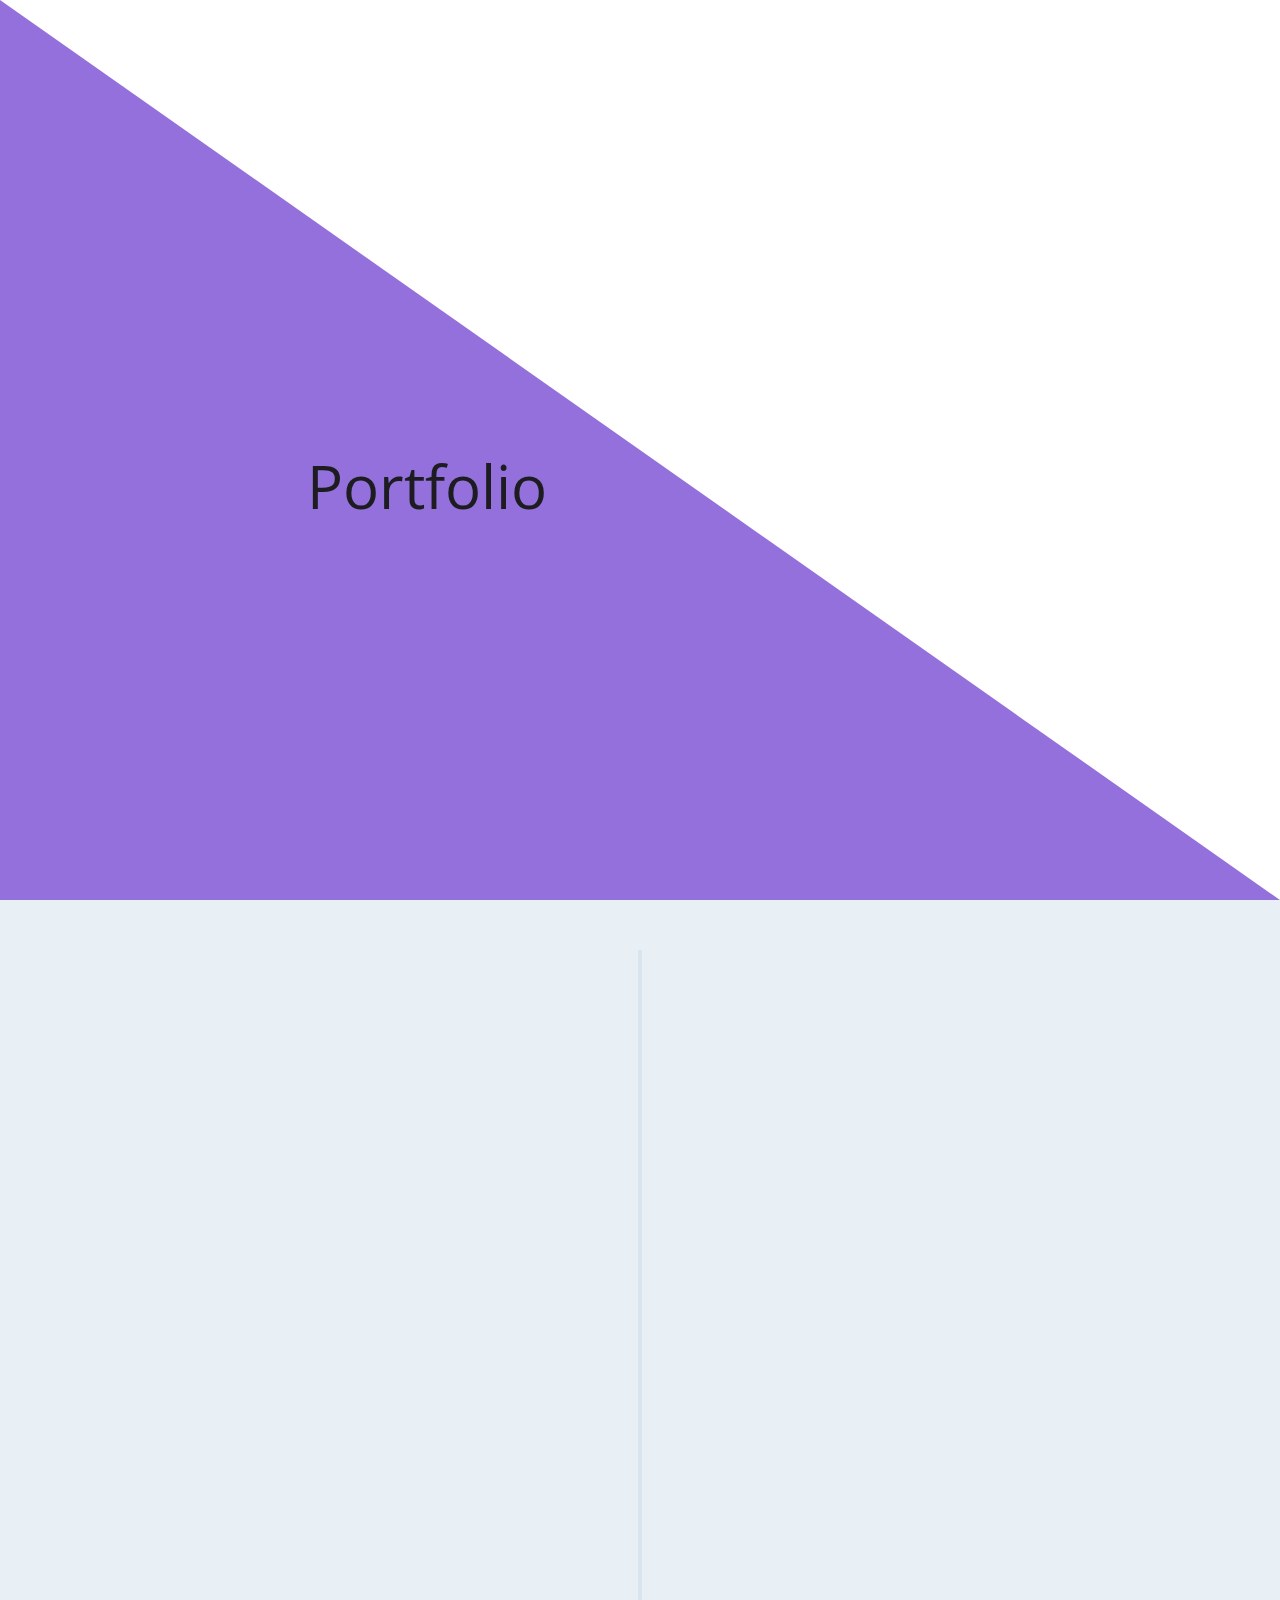
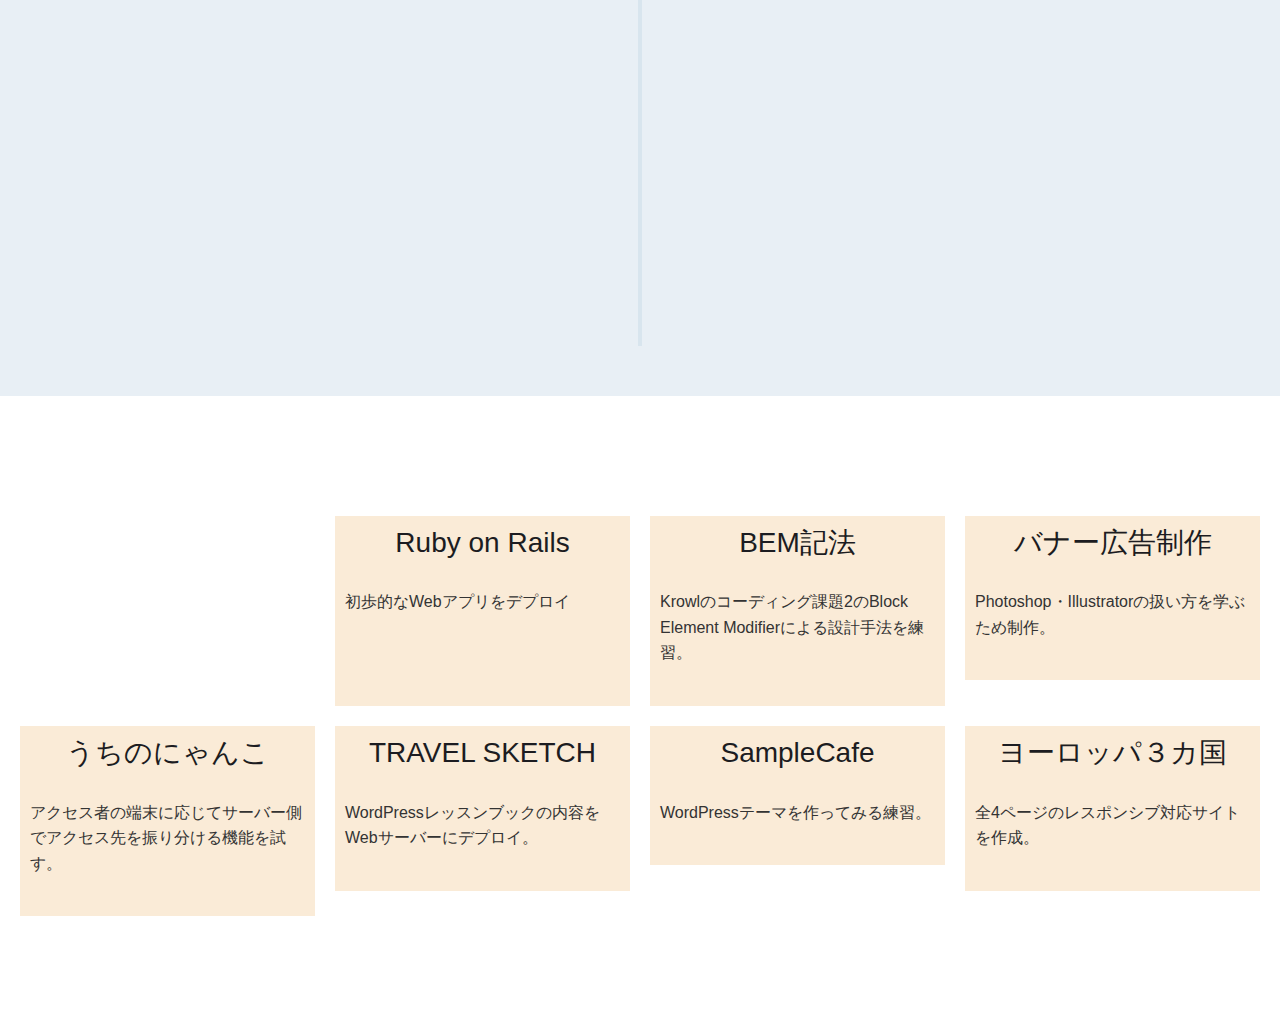
==== index.html @ ce59d967 "Add files via upload" ====
<!DOCTYPE html>
<html lang="ja">
<head>
<meta charset="UTF-8">
<meta name="viewport" content="width=device-width, initial-scale=1.0">
<title>Portfolio</title>
<link rel="stylesheet" href="css/style.css">
<link rel="stylesheet" href="css/jquery.fancybox.css">
</head>
<body>
  <header>
    <h1>Portfolio</h1>
  </header>
  <div class="cd-timeline js-cd-timeline">
    <div class="container max-width-lg cd-timeline__container">
    
    <div class="cd-timeline__block">
    <div class="cd-timeline__img cd-timeline__img--picture">
    <img src="img/cd-icon-picture.svg" alt="Picture">
    </div> <!-- cd-timeline__img -->
    
    <div class="cd-timeline__content text-component">
    <h2>公共職業訓練</h2>
    <p class="color-contrast-medium">半年間、清掃について学ぶ。</p>
    <div class="flex justify-between items-center">
    <span class="cd-timeline__date">2018/04</span>
    </div>
    </div> <!-- cd-timeline__content -->
    </div> <!-- cd-timeline__block -->
    
    <div class="cd-timeline__block">
    <div class="cd-timeline__img cd-timeline__img--picture">
    <img src="img/cd-icon-picture.svg" alt="Picture">
    </div> <!-- cd-timeline__img -->
    
    <div class="cd-timeline__content text-component">
    <h2>ビルメンテナンス会社に就職</h2>
    <p class="color-contrast-medium">清掃業務に従事。</p>
    <div class="flex justify-between items-center">
    <span class="cd-timeline__date">2018/10</span>
    </div>
    </div> <!-- cd-timeline__content -->
    </div> <!-- cd-timeline__block -->

    <div class="cd-timeline__block">
      <div class="cd-timeline__img cd-timeline__img--picture">
      <img src="img/cd-icon-picture.svg" alt="Picture">
      </div> <!-- cd-timeline__img -->
      
      <div class="cd-timeline__content text-component">
      <h2>ビルメンテナンス会社を退職</h2>
      <p class="color-contrast-medium">新しい道に進むため、退職。</p>
      <div class="flex justify-between items-center">
      <span class="cd-timeline__date">2019/08</span>
      </div>
      </div> <!-- cd-timeline__content -->
      </div> <!-- cd-timeline__block -->

      <div class="cd-timeline__block">
        <div class="cd-timeline__img cd-timeline__img--picture">
        <img src="img/cd-icon-picture.svg" alt="Picture">
        </div> <!-- cd-timeline__img -->
        
        <div class="cd-timeline__content text-component">
        <h2>求職者支援訓練</h2>
        <p class="color-contrast-medium">フェリカテクニカルアカデミーに入校、Web制作について学ぶ。</p>
        <div class="flex justify-between items-center">
        <span class="cd-timeline__date">2019/12</span>
        </div>
        </div> <!-- cd-timeline__content -->
        </div> <!-- cd-timeline__block -->

        <div class="cd-timeline__block">
          <div class="cd-timeline__img cd-timeline__img--picture">
          <img src="img/cd-icon-location.svg" alt="Picture">
          </div> <!-- cd-timeline__img -->
          
          <div class="cd-timeline__content text-component">
          <h2>現在</h2>
          <p class="color-contrast-medium">インプットした知識をアウトプットするべく、日々勤しむ。</p>
          <div class="flex justify-between items-center">
          <span class="cd-timeline__date">2020/07</span>
          </div>
          </div> <!-- cd-timeline__content -->
          </div> <!-- cd-timeline__block -->

        </div><!-- container -->
      </div><!-- cd-timeline -->

    <div class="gallery">
      <div class="gallery-wrapper">
        <!-- <a data-fancybox data-type="iframe" data-src="site-01/index.html" href="javascript:;"> -->
        <a href="https://hy-heroku-second-app.herokuapp.com/posts">
          <div class="box">
          <h2>Ruby on Rails</h2>
          <p class="thumbnail"><img src="https://placehold.jp/688bcc/ffffff/400x300.jpg" alt=""></p>
          <p class="text">初歩的なWebアプリをデプロイ</p>
        </a>
        </div><!-- /.box -->
        <!-- </a> -->
        <a data-fancybox data-type="iframe" data-src="site-02/index.html" href="javascript:;">
        <div class="box">
          <h2>BEM記法</h2>
          <p class="thumbnail"><img src="https://placehold.jp/688bcc/ffffff/400x300.jpg" alt=""></p>
          <p class="text">Krowlのコーディング課題2のBlock Element Modifierによる設計手法を練習。</p>
        </div>
         </a>
        <a data-fancybox data-type="iframe" data-src="site-03/index.html" href="javascript:;">
        <div class="box">
          <h2>バナー広告制作</h2>
          <p class="thumbnail"><img src="https://placehold.jp/688bcc/ffffff/400x300.jpg" alt=""></p>
          <p class="text">Photoshop・Illustratorの扱い方を学ぶため制作。</p>
        </div>
        </a>
        <a data-fancybox data-type="iframe" data-src="site-04/index.html" href="javascript:;">
        <div class="box">
          <h2>うちのにゃんこ</h2>
          <p class="thumbnail"><img src="https://placehold.jp/688bcc/ffffff/400x300.jpg" alt=""></p>
          <p class="text">アクセス者の端末に応じてサーバー側でアクセス先を振り分ける機能を試す。</p>
        </div><!-- /.box -->
        </a>
        <a data-fancybox data-type="iframe" data-src="site-05/index.html" href="javascript:;">
        <div class="box">
          <h2>TRAVEL SKETCH</h2>
          <p class="thumbnail"><img src="https://placehold.jp/688bcc/ffffff/400x300.jpg" alt=""></p>
          <p class="text">WordPressレッスンブックの内容をWebサーバーにデプロイ。</p>
        </div><!-- /.box -->
        </a>
        <a data-fancybox data-type="iframe" data-src="site-06/index.html" href="javascript:;">
        <div class="box">
          <h2>SampleCafe</h2>
          <p class="thumbnail"><img src="https://placehold.jp/688bcc/ffffff/400x300.jpg" alt=""></p>
          <p class="text">WordPressテーマを作ってみる練習。</p>
        </div><!-- /.box -->
        </a>
          <a data-fancybox data-type="iframe" data-src="site-07/index.html" href="javascript:;">
        <div class="box">
          <h2>ヨーロッパ３カ国</h2>
          <p class="thumbnail"><img src="https://placehold.jp/688bcc/ffffff/400x300.jpg" alt=""></p>
          <p class="text">全4ページのレスポンシブ対応サイトを作成。</p>
        </div>
        </a>
        <!-- <a data-fancybox data-type="iframe" data-src="site-08/index.html" href="javascript:;">
        <div class="box">
          <h2>作品タイトル8</h2>
          <p class="thumbnail"><img src="https://placehold.jp/688bcc/ffffff/400x300.jpg" alt=""></p>
          <p class="text">親譲りの無鉄砲で小供の時から損ばかりしている。小学校に居る時分学校の二階から飛び降りて一週間ほど腰を抜かした事がある。なぜそんな無闇をしたと聞く人があるかも知れぬ。別段深い理由でもない。新築の二階から首を出していたら、同級生の一人が冗談に、いくら威張っても、そこから飛び降りる事は出来まい。弱虫やーい。と囃したからである。小使に負ぶさって帰って来た時、おやじが大きな眼をして二階ぐらいから飛び降りて腰を抜かす奴があるか</p>
        </div>
        </a> -->
        <!-- <a data-fancybox data-type="iframe" data-src="site-09/index.html" href="javascript:;">
        <div class="box">
          <h2>作品タイトル9</h2>
          <p class="thumbnail"><img src="https://placehold.jp/688bcc/ffffff/400x300.jpg" alt=""></p>
          <p class="text">親譲りの無鉄砲で小供の時から損ばかりしている。小学校に居る時分学校の二階から飛び降りて一週間ほど腰を抜かした事がある。なぜそんな無闇をしたと聞く人があるかも知れぬ。別段深い理由でもない。新築の二階から首を出していたら、同級生の一人が冗談に、いくら威張っても、そこから飛び降りる事は出来まい。弱虫やーい。と囃したからである。小使に負ぶさって帰って来た時、おやじが大きな眼をして二階ぐらいから飛び降りて腰を抜かす奴があるか</p>
        </div>
        </a> -->
      </div><!-- /.gallery-wrapper -->
    </div><!-- /.gallery -->
<script src="https://code.jquery.com/jquery-3.5.1.min.js" integrity="sha256-9/aliU8dGd2tb6OSsuzixeV4y/faTqgFtohetphbbj0=" crossorigin="anonymous"></script>
<script src="js/jquery.fancybox.js"></script>
<script src="js/taime-line.js"></script>
</body>
</html>
---- css/style.css ----
@import url("https://fonts.googleapis.com/css?family=Droid+Serif|Open+Sans:400,700");html,body,h1,h2,p{margin:0;padding:0;line-height:1}img{max-width:100%;vertical-align:bottom}a{text-decoration:none;color:inherit}*,*::after,*::before{-webkit-box-sizing:inherit;box-sizing:inherit}*{font:inherit}html,body,div,span,applet,object,iframe,h1,h2,h3,h4,h5,h6,p,blockquote,pre,a,abbr,acronym,address,big,cite,code,del,dfn,em,img,ins,kbd,q,s,samp,small,strike,strong,sub,sup,tt,var,b,u,i,center,dl,dt,dd,ol,ul,li,fieldset,form,label,legend,table,caption,tbody,tfoot,thead,tr,th,td,article,aside,canvas,details,embed,figure,figcaption,footer,header,hgroup,menu,nav,output,ruby,section,summary,time,mark,audio,video,hr{margin:0;padding:0;border:0}html{-webkit-box-sizing:border-box;box-sizing:border-box}body{background-color:var(--color-bg, white)}article,aside,details,figcaption,figure,footer,header,hgroup,menu,nav,section,main,form legend{display:block}ol,ul{list-style:none}blockquote,q{quotes:none}button,input,textarea,select{margin:0}.btn,.form-control,.link,.reset{background-color:transparent;padding:0;border:0;border-radius:0;color:inherit;line-height:inherit;-webkit-appearance:none;-moz-appearance:none;appearance:none}select.form-control::-ms-expand{display:none}textarea{resize:vertical;overflow:auto;vertical-align:top}input::-ms-clear{display:none}table{border-collapse:collapse;border-spacing:0}img,video,svg{max-width:100%}[data-theme]{background-color:var(--color-bg, #fff);color:var(--color-contrast-high, #313135)}:root{--space-unit:  1em;--space-xxxxs: calc(0.125 * var(--space-unit));--space-xxxs:  calc(0.25 * var(--space-unit));--space-xxs:   calc(0.375 * var(--space-unit));--space-xs:    calc(0.5 * var(--space-unit));--space-sm:    calc(0.75 * var(--space-unit));--space-md:    calc(1.25 * var(--space-unit));--space-lg:    calc(2 * var(--space-unit));--space-xl:    calc(3.25 * var(--space-unit));--space-xxl:   calc(5.25 * var(--space-unit));--space-xxxl:  calc(8.5 * var(--space-unit));--space-xxxxl: calc(13.75 * var(--space-unit));--component-padding: var(--space-md)}.container{width:calc(100% - 2*var(--component-padding));margin-left:auto;margin-right:auto}.grid{--gap: 0px;--offset: var(--gap);display:-webkit-box;display:-ms-flexbox;display:flex;-ms-flex-wrap:wrap;flex-wrap:wrap}.grid>*{-ms-flex-preferred-size:100%;flex-basis:100%;max-width:100%}@supports (--css: variables){.grid>*[class*="offset-"]{margin-left:var(--offset)}}[class*="gap-xxxxs"],[class*="gap-xxxs"],[class*="gap-xxs"],[class*="gap-xs"],[class*="gap-sm"],[class*="gap-md"],[class*="gap-lg"],[class*="gap-xl"],[class*="gap-xxl"],[class*="gap-xxxl"],[class*="gap-xxxxl"],[class*="grid-gap-"],[class*="flex-gap-"]{margin-bottom:-0.75em;margin-left:-0.75em}[class*="gap-xxxxs"]>*,[class*="gap-xxxs"]>*,[class*="gap-xxs"]>*,[class*="gap-xs"]>*,[class*="gap-sm"]>*,[class*="gap-md"]>*,[class*="gap-lg"]>*,[class*="gap-xl"]>*,[class*="gap-xxl"]>*,[class*="gap-xxxl"]>*,[class*="gap-xxxxl"]>*,[class*="grid-gap-"]>*,[class*="flex-gap-"]>*{margin-bottom:0.75em;margin-left:0.75em}@supports (--css: variables){[class*="gap-xxxxs"],[class*="gap-xxxs"],[class*="gap-xxs"],[class*="gap-xs"],[class*="gap-sm"],[class*="gap-md"],[class*="gap-lg"],[class*="gap-xl"],[class*="gap-xxl"],[class*="gap-xxxl"],[class*="gap-xxxxl"],[class*="grid-gap-"],[class*="flex-gap-"]{--gap: 0px;--offset: var(--gap);margin-bottom:calc(-1 * var(--gap));margin-left:calc(-1 * var(--gap))}[class*="gap-xxxxs"]>*,[class*="gap-xxxs"]>*,[class*="gap-xxs"]>*,[class*="gap-xs"]>*,[class*="gap-sm"]>*,[class*="gap-md"]>*,[class*="gap-lg"]>*,[class*="gap-xl"]>*,[class*="gap-xxl"]>*,[class*="gap-xxxl"]>*,[class*="gap-xxxxl"]>*,[class*="grid-gap-"]>*,[class*="flex-gap-"]>*{margin-bottom:var(--gap);margin-left:var(--offset)}.gap-xxxxs,.grid-gap-xxxxs,.flex-gap-xxxxs{--gap: var(--space-xxxxs)}.gap-xxxs,.grid-gap-xxxs,.flex-gap-xxxs{--gap: var(--space-xxxs)}.gap-xxs,.grid-gap-xxs,.flex-gap-xxs{--gap: var(--space-xxs)}.gap-xs,.grid-gap-xs,.flex-gap-xs{--gap: var(--space-xs)}.gap-sm,.grid-gap-sm,.flex-gap-sm{--gap: var(--space-sm)}.gap-md,.grid-gap-md,.flex-gap-md{--gap: var(--space-md)}.gap-lg,.grid-gap-lg,.flex-gap-lg{--gap: var(--space-lg)}.gap-xl,.grid-gap-xl,.flex-gap-xl{--gap: var(--space-xl)}.gap-xxl,.grid-gap-xxl,.flex-gap-xxl{--gap: var(--space-xxl)}.gap-xxxl,.grid-gap-xxxl,.flex-gap-xxxl{--gap: var(--space-xxxl)}.gap-xxxxl,.grid-gap-xxxxl,.flex-gap-xxxxl{--gap: var(--space-xxxxl)}}.col{-webkit-box-flex:1;-ms-flex-positive:1;flex-grow:1;-ms-flex-preferred-size:0;flex-basis:0;max-width:100%}.col-1{-ms-flex-preferred-size:calc( 8.33% - 0.01px - var(--gap, 0.75em));flex-basis:calc( 8.33% - 0.01px - var(--gap, 0.75em));max-width:calc( 8.33% - 0.01px - var(--gap, 0.75em))}.col-2{-ms-flex-preferred-size:calc( 16.66% - 0.01px - var(--gap, 0.75em));flex-basis:calc( 16.66% - 0.01px - var(--gap, 0.75em));max-width:calc( 16.66% - 0.01px - var(--gap, 0.75em))}.col-3{-ms-flex-preferred-size:calc( 25% - 0.01px - var(--gap, 0.75em));flex-basis:calc( 25% - 0.01px - var(--gap, 0.75em));max-width:calc( 25% - 0.01px - var(--gap, 0.75em))}.col-4{-ms-flex-preferred-size:calc( 33.33% - 0.01px - var(--gap, 0.75em));flex-basis:calc( 33.33% - 0.01px - var(--gap, 0.75em));max-width:calc( 33.33% - 0.01px - var(--gap, 0.75em))}.col-5{-ms-flex-preferred-size:calc( 41.66% - 0.01px - var(--gap, 0.75em));flex-basis:calc( 41.66% - 0.01px - var(--gap, 0.75em));max-width:calc( 41.66% - 0.01px - var(--gap, 0.75em))}.col-6{-ms-flex-preferred-size:calc( 50% - 0.01px - var(--gap, 0.75em));flex-basis:calc( 50% - 0.01px - var(--gap, 0.75em));max-width:calc( 50% - 0.01px - var(--gap, 0.75em))}.col-7{-ms-flex-preferred-size:calc( 58.33% - 0.01px - var(--gap, 0.75em));flex-basis:calc( 58.33% - 0.01px - var(--gap, 0.75em));max-width:calc( 58.33% - 0.01px - var(--gap, 0.75em))}.col-8{-ms-flex-preferred-size:calc( 66.66% - 0.01px - var(--gap, 0.75em));flex-basis:calc( 66.66% - 0.01px - var(--gap, 0.75em));max-width:calc( 66.66% - 0.01px - var(--gap, 0.75em))}.col-9{-ms-flex-preferred-size:calc( 75% - 0.01px - var(--gap, 0.75em));flex-basis:calc( 75% - 0.01px - var(--gap, 0.75em));max-width:calc( 75% - 0.01px - var(--gap, 0.75em))}.col-10{-ms-flex-preferred-size:calc( 83.33% - 0.01px - var(--gap, 0.75em));flex-basis:calc( 83.33% - 0.01px - var(--gap, 0.75em));max-width:calc( 83.33% - 0.01px - var(--gap, 0.75em))}.col-11{-ms-flex-preferred-size:calc( 91.66% - 0.01px - var(--gap, 0.75em));flex-basis:calc( 91.66% - 0.01px - var(--gap, 0.75em));max-width:calc( 91.66% - 0.01px - var(--gap, 0.75em))}.col-12{-ms-flex-preferred-size:calc( 100% - 0.01px - var(--gap, 0.75em));flex-basis:calc( 100% - 0.01px - var(--gap, 0.75em));max-width:calc( 100% - 0.01px - var(--gap, 0.75em))}.col-content{-webkit-box-flex:0;-ms-flex-positive:0;flex-grow:0;-ms-flex-preferred-size:initial;flex-basis:initial;max-width:initial}.offset-1{--offset: calc(8.33% + var(--gap, 0.75em))}.offset-2{--offset: calc(16.66% + var(--gap, 0.75em))}.offset-3{--offset: calc(25% + var(--gap, 0.75em))}.offset-4{--offset: calc(33.33% + var(--gap, 0.75em))}.offset-5{--offset: calc(41.66% + var(--gap, 0.75em))}.offset-6{--offset: calc(50% + var(--gap, 0.75em))}.offset-7{--offset: calc(58.33% + var(--gap, 0.75em))}.offset-8{--offset: calc(66.66% + var(--gap, 0.75em))}.offset-9{--offset: calc(75% + var(--gap, 0.75em))}.offset-10{--offset: calc(83.33% + var(--gap, 0.75em))}.offset-11{--offset: calc(91.66% + var(--gap, 0.75em))}@media (min-width: 32rem){.col\@xs{-webkit-box-flex:1;-ms-flex-positive:1;flex-grow:1;-ms-flex-preferred-size:0;flex-basis:0;max-width:100%}.col-1\@xs{-ms-flex-preferred-size:calc( 8.33% - 0.01px - var(--gap, 0.75em));flex-basis:calc( 8.33% - 0.01px - var(--gap, 0.75em));max-width:calc( 8.33% - 0.01px - var(--gap, 0.75em))}.col-2\@xs{-ms-flex-preferred-size:calc( 16.66% - 0.01px - var(--gap, 0.75em));flex-basis:calc( 16.66% - 0.01px - var(--gap, 0.75em));max-width:calc( 16.66% - 0.01px - var(--gap, 0.75em))}.col-3\@xs{-ms-flex-preferred-size:calc( 25% - 0.01px - var(--gap, 0.75em));flex-basis:calc( 25% - 0.01px - var(--gap, 0.75em));max-width:calc( 25% - 0.01px - var(--gap, 0.75em))}.col-4\@xs{-ms-flex-preferred-size:calc( 33.33% - 0.01px - var(--gap, 0.75em));flex-basis:calc( 33.33% - 0.01px - var(--gap, 0.75em));max-width:calc( 33.33% - 0.01px - var(--gap, 0.75em))}.col-5\@xs{-ms-flex-preferred-size:calc( 41.66% - 0.01px - var(--gap, 0.75em));flex-basis:calc( 41.66% - 0.01px - var(--gap, 0.75em));max-width:calc( 41.66% - 0.01px - var(--gap, 0.75em))}.col-6\@xs{-ms-flex-preferred-size:calc( 50% - 0.01px - var(--gap, 0.75em));flex-basis:calc( 50% - 0.01px - var(--gap, 0.75em));max-width:calc( 50% - 0.01px - var(--gap, 0.75em))}.col-7\@xs{-ms-flex-preferred-size:calc( 58.33% - 0.01px - var(--gap, 0.75em));flex-basis:calc( 58.33% - 0.01px - var(--gap, 0.75em));max-width:calc( 58.33% - 0.01px - var(--gap, 0.75em))}.col-8\@xs{-ms-flex-preferred-size:calc( 66.66% - 0.01px - var(--gap, 0.75em));flex-basis:calc( 66.66% - 0.01px - var(--gap, 0.75em));max-width:calc( 66.66% - 0.01px - var(--gap, 0.75em))}.col-9\@xs{-ms-flex-preferred-size:calc( 75% - 0.01px - var(--gap, 0.75em));flex-basis:calc( 75% - 0.01px - var(--gap, 0.75em));max-width:calc( 75% - 0.01px - var(--gap, 0.75em))}.col-10\@xs{-ms-flex-preferred-size:calc( 83.33% - 0.01px - var(--gap, 0.75em));flex-basis:calc( 83.33% - 0.01px - var(--gap, 0.75em));max-width:calc( 83.33% - 0.01px - var(--gap, 0.75em))}.col-11\@xs{-ms-flex-preferred-size:calc( 91.66% - 0.01px - var(--gap, 0.75em));flex-basis:calc( 91.66% - 0.01px - var(--gap, 0.75em));max-width:calc( 91.66% - 0.01px - var(--gap, 0.75em))}.col-12\@xs{-ms-flex-preferred-size:calc( 100% - 0.01px - var(--gap, 0.75em));flex-basis:calc( 100% - 0.01px - var(--gap, 0.75em));max-width:calc( 100% - 0.01px - var(--gap, 0.75em))}.col-content\@xs{-webkit-box-flex:0;-ms-flex-positive:0;flex-grow:0;-ms-flex-preferred-size:initial;flex-basis:initial;max-width:initial}.offset-1\@xs{--offset: calc(8.33% + var(--gap, 0.75em))}.offset-2\@xs{--offset: calc(16.66% + var(--gap, 0.75em))}.offset-3\@xs{--offset: calc(25% + var(--gap, 0.75em))}.offset-4\@xs{--offset: calc(33.33% + var(--gap, 0.75em))}.offset-5\@xs{--offset: calc(41.66% + var(--gap, 0.75em))}.offset-6\@xs{--offset: calc(50% + var(--gap, 0.75em))}.offset-7\@xs{--offset: calc(58.33% + var(--gap, 0.75em))}.offset-8\@xs{--offset: calc(66.66% + var(--gap, 0.75em))}.offset-9\@xs{--offset: calc(75% + var(--gap, 0.75em))}.offset-10\@xs{--offset: calc(83.33% + var(--gap, 0.75em))}.offset-11\@xs{--offset: calc(91.66% + var(--gap, 0.75em))}@supports (--css: variables){.gap-xxxxs\@xs{--gap: var(--space-xxxxs)}.gap-xxxs\@xs{--gap: var(--space-xxxs)}.gap-xxs\@xs{--gap: var(--space-xxs)}.gap-xs\@xs{--gap: var(--space-xs)}.gap-sm\@xs{--gap: var(--space-sm)}.gap-md\@xs{--gap: var(--space-md)}.gap-lg\@xs{--gap: var(--space-lg)}.gap-xl\@xs{--gap: var(--space-xl)}.gap-xxl\@xs{--gap: var(--space-xxl)}.gap-xxxl\@xs{--gap: var(--space-xxxl)}.gap-xxxxl\@xs{--gap: var(--space-xxxxl)}.gap-0\@xs{--gap: 0px}}}@media (min-width: 48rem){.col\@sm{-webkit-box-flex:1;-ms-flex-positive:1;flex-grow:1;-ms-flex-preferred-size:0;flex-basis:0;max-width:100%}.col-1\@sm{-ms-flex-preferred-size:calc( 8.33% - 0.01px - var(--gap, 0.75em));flex-basis:calc( 8.33% - 0.01px - var(--gap, 0.75em));max-width:calc( 8.33% - 0.01px - var(--gap, 0.75em))}.col-2\@sm{-ms-flex-preferred-size:calc( 16.66% - 0.01px - var(--gap, 0.75em));flex-basis:calc( 16.66% - 0.01px - var(--gap, 0.75em));max-width:calc( 16.66% - 0.01px - var(--gap, 0.75em))}.col-3\@sm{-ms-flex-preferred-size:calc( 25% - 0.01px - var(--gap, 0.75em));flex-basis:calc( 25% - 0.01px - var(--gap, 0.75em));max-width:calc( 25% - 0.01px - var(--gap, 0.75em))}.col-4\@sm{-ms-flex-preferred-size:calc( 33.33% - 0.01px - var(--gap, 0.75em));flex-basis:calc( 33.33% - 0.01px - var(--gap, 0.75em));max-width:calc( 33.33% - 0.01px - var(--gap, 0.75em))}.col-5\@sm{-ms-flex-preferred-size:calc( 41.66% - 0.01px - var(--gap, 0.75em));flex-basis:calc( 41.66% - 0.01px - var(--gap, 0.75em));max-width:calc( 41.66% - 0.01px - var(--gap, 0.75em))}.col-6\@sm{-ms-flex-preferred-size:calc( 50% - 0.01px - var(--gap, 0.75em));flex-basis:calc( 50% - 0.01px - var(--gap, 0.75em));max-width:calc( 50% - 0.01px - var(--gap, 0.75em))}.col-7\@sm{-ms-flex-preferred-size:calc( 58.33% - 0.01px - var(--gap, 0.75em));flex-basis:calc( 58.33% - 0.01px - var(--gap, 0.75em));max-width:calc( 58.33% - 0.01px - var(--gap, 0.75em))}.col-8\@sm{-ms-flex-preferred-size:calc( 66.66% - 0.01px - var(--gap, 0.75em));flex-basis:calc( 66.66% - 0.01px - var(--gap, 0.75em));max-width:calc( 66.66% - 0.01px - var(--gap, 0.75em))}.col-9\@sm{-ms-flex-preferred-size:calc( 75% - 0.01px - var(--gap, 0.75em));flex-basis:calc( 75% - 0.01px - var(--gap, 0.75em));max-width:calc( 75% - 0.01px - var(--gap, 0.75em))}.col-10\@sm{-ms-flex-preferred-size:calc( 83.33% - 0.01px - var(--gap, 0.75em));flex-basis:calc( 83.33% - 0.01px - var(--gap, 0.75em));max-width:calc( 83.33% - 0.01px - var(--gap, 0.75em))}.col-11\@sm{-ms-flex-preferred-size:calc( 91.66% - 0.01px - var(--gap, 0.75em));flex-basis:calc( 91.66% - 0.01px - var(--gap, 0.75em));max-width:calc( 91.66% - 0.01px - var(--gap, 0.75em))}.col-12\@sm{-ms-flex-preferred-size:calc( 100% - 0.01px - var(--gap, 0.75em));flex-basis:calc( 100% - 0.01px - var(--gap, 0.75em));max-width:calc( 100% - 0.01px - var(--gap, 0.75em))}.col-content\@sm{-webkit-box-flex:0;-ms-flex-positive:0;flex-grow:0;-ms-flex-preferred-size:initial;flex-basis:initial;max-width:initial}.offset-1\@sm{--offset: calc(8.33% + var(--gap, 0.75em))}.offset-2\@sm{--offset: calc(16.66% + var(--gap, 0.75em))}.offset-3\@sm{--offset: calc(25% + var(--gap, 0.75em))}.offset-4\@sm{--offset: calc(33.33% + var(--gap, 0.75em))}.offset-5\@sm{--offset: calc(41.66% + var(--gap, 0.75em))}.offset-6\@sm{--offset: calc(50% + var(--gap, 0.75em))}.offset-7\@sm{--offset: calc(58.33% + var(--gap, 0.75em))}.offset-8\@sm{--offset: calc(66.66% + var(--gap, 0.75em))}.offset-9\@sm{--offset: calc(75% + var(--gap, 0.75em))}.offset-10\@sm{--offset: calc(83.33% + var(--gap, 0.75em))}.offset-11\@sm{--offset: calc(91.66% + var(--gap, 0.75em))}@supports (--css: variables){.gap-xxxxs\@sm{--gap: var(--space-xxxxs)}.gap-xxxs\@sm{--gap: var(--space-xxxs)}.gap-xxs\@sm{--gap: var(--space-xxs)}.gap-xs\@sm{--gap: var(--space-xs)}.gap-sm\@sm{--gap: var(--space-sm)}.gap-md\@sm{--gap: var(--space-md)}.gap-lg\@sm{--gap: var(--space-lg)}.gap-xl\@sm{--gap: var(--space-xl)}.gap-xxl\@sm{--gap: var(--space-xxl)}.gap-xxxl\@sm{--gap: var(--space-xxxl)}.gap-xxxxl\@sm{--gap: var(--space-xxxxl)}.gap-0\@sm{--gap: 0px}}}@media (min-width: 64rem){.col\@md{-webkit-box-flex:1;-ms-flex-positive:1;flex-grow:1;-ms-flex-preferred-size:0;flex-basis:0;max-width:100%}.col-1\@md{-ms-flex-preferred-size:calc( 8.33% - 0.01px - var(--gap, 0.75em));flex-basis:calc( 8.33% - 0.01px - var(--gap, 0.75em));max-width:calc( 8.33% - 0.01px - var(--gap, 0.75em))}.col-2\@md{-ms-flex-preferred-size:calc( 16.66% - 0.01px - var(--gap, 0.75em));flex-basis:calc( 16.66% - 0.01px - var(--gap, 0.75em));max-width:calc( 16.66% - 0.01px - var(--gap, 0.75em))}.col-3\@md{-ms-flex-preferred-size:calc( 25% - 0.01px - var(--gap, 0.75em));flex-basis:calc( 25% - 0.01px - var(--gap, 0.75em));max-width:calc( 25% - 0.01px - var(--gap, 0.75em))}.col-4\@md{-ms-flex-preferred-size:calc( 33.33% - 0.01px - var(--gap, 0.75em));flex-basis:calc( 33.33% - 0.01px - var(--gap, 0.75em));max-width:calc( 33.33% - 0.01px - var(--gap, 0.75em))}.col-5\@md{-ms-flex-preferred-size:calc( 41.66% - 0.01px - var(--gap, 0.75em));flex-basis:calc( 41.66% - 0.01px - var(--gap, 0.75em));max-width:calc( 41.66% - 0.01px - var(--gap, 0.75em))}.col-6\@md{-ms-flex-preferred-size:calc( 50% - 0.01px - var(--gap, 0.75em));flex-basis:calc( 50% - 0.01px - var(--gap, 0.75em));max-width:calc( 50% - 0.01px - var(--gap, 0.75em))}.col-7\@md{-ms-flex-preferred-size:calc( 58.33% - 0.01px - var(--gap, 0.75em));flex-basis:calc( 58.33% - 0.01px - var(--gap, 0.75em));max-width:calc( 58.33% - 0.01px - var(--gap, 0.75em))}.col-8\@md{-ms-flex-preferred-size:calc( 66.66% - 0.01px - var(--gap, 0.75em));flex-basis:calc( 66.66% - 0.01px - var(--gap, 0.75em));max-width:calc( 66.66% - 0.01px - var(--gap, 0.75em))}.col-9\@md{-ms-flex-preferred-size:calc( 75% - 0.01px - var(--gap, 0.75em));flex-basis:calc( 75% - 0.01px - var(--gap, 0.75em));max-width:calc( 75% - 0.01px - var(--gap, 0.75em))}.col-10\@md{-ms-flex-preferred-size:calc( 83.33% - 0.01px - var(--gap, 0.75em));flex-basis:calc( 83.33% - 0.01px - var(--gap, 0.75em));max-width:calc( 83.33% - 0.01px - var(--gap, 0.75em))}.col-11\@md{-ms-flex-preferred-size:calc( 91.66% - 0.01px - var(--gap, 0.75em));flex-basis:calc( 91.66% - 0.01px - var(--gap, 0.75em));max-width:calc( 91.66% - 0.01px - var(--gap, 0.75em))}.col-12\@md{-ms-flex-preferred-size:calc( 100% - 0.01px - var(--gap, 0.75em));flex-basis:calc( 100% - 0.01px - var(--gap, 0.75em));max-width:calc( 100% - 0.01px - var(--gap, 0.75em))}.col-content\@md{-webkit-box-flex:0;-ms-flex-positive:0;flex-grow:0;-ms-flex-preferred-size:initial;flex-basis:initial;max-width:initial}.offset-1\@md{--offset: calc(8.33% + var(--gap, 0.75em))}.offset-2\@md{--offset: calc(16.66% + var(--gap, 0.75em))}.offset-3\@md{--offset: calc(25% + var(--gap, 0.75em))}.offset-4\@md{--offset: calc(33.33% + var(--gap, 0.75em))}.offset-5\@md{--offset: calc(41.66% + var(--gap, 0.75em))}.offset-6\@md{--offset: calc(50% + var(--gap, 0.75em))}.offset-7\@md{--offset: calc(58.33% + var(--gap, 0.75em))}.offset-8\@md{--offset: calc(66.66% + var(--gap, 0.75em))}.offset-9\@md{--offset: calc(75% + var(--gap, 0.75em))}.offset-10\@md{--offset: calc(83.33% + var(--gap, 0.75em))}.offset-11\@md{--offset: calc(91.66% + var(--gap, 0.75em))}@supports (--css: variables){.gap-xxxxs\@md{--gap: var(--space-xxxxs)}.gap-xxxs\@md{--gap: var(--space-xxxs)}.gap-xxs\@md{--gap: var(--space-xxs)}.gap-xs\@md{--gap: var(--space-xs)}.gap-sm\@md{--gap: var(--space-sm)}.gap-md\@md{--gap: var(--space-md)}.gap-lg\@md{--gap: var(--space-lg)}.gap-xl\@md{--gap: var(--space-xl)}.gap-xxl\@md{--gap: var(--space-xxl)}.gap-xxxl\@md{--gap: var(--space-xxxl)}.gap-xxxxl\@md{--gap: var(--space-xxxxl)}.gap-0\@md{--gap: 0px}}}@media (min-width: 80rem){.col\@lg{-webkit-box-flex:1;-ms-flex-positive:1;flex-grow:1;-ms-flex-preferred-size:0;flex-basis:0;max-width:100%}.col-1\@lg{-ms-flex-preferred-size:calc( 8.33% - 0.01px - var(--gap, 0.75em));flex-basis:calc( 8.33% - 0.01px - var(--gap, 0.75em));max-width:calc( 8.33% - 0.01px - var(--gap, 0.75em))}.col-2\@lg{-ms-flex-preferred-size:calc( 16.66% - 0.01px - var(--gap, 0.75em));flex-basis:calc( 16.66% - 0.01px - var(--gap, 0.75em));max-width:calc( 16.66% - 0.01px - var(--gap, 0.75em))}.col-3\@lg{-ms-flex-preferred-size:calc( 25% - 0.01px - var(--gap, 0.75em));flex-basis:calc( 25% - 0.01px - var(--gap, 0.75em));max-width:calc( 25% - 0.01px - var(--gap, 0.75em))}.col-4\@lg{-ms-flex-preferred-size:calc( 33.33% - 0.01px - var(--gap, 0.75em));flex-basis:calc( 33.33% - 0.01px - var(--gap, 0.75em));max-width:calc( 33.33% - 0.01px - var(--gap, 0.75em))}.col-5\@lg{-ms-flex-preferred-size:calc( 41.66% - 0.01px - var(--gap, 0.75em));flex-basis:calc( 41.66% - 0.01px - var(--gap, 0.75em));max-width:calc( 41.66% - 0.01px - var(--gap, 0.75em))}.col-6\@lg{-ms-flex-preferred-size:calc( 50% - 0.01px - var(--gap, 0.75em));flex-basis:calc( 50% - 0.01px - var(--gap, 0.75em));max-width:calc( 50% - 0.01px - var(--gap, 0.75em))}.col-7\@lg{-ms-flex-preferred-size:calc( 58.33% - 0.01px - var(--gap, 0.75em));flex-basis:calc( 58.33% - 0.01px - var(--gap, 0.75em));max-width:calc( 58.33% - 0.01px - var(--gap, 0.75em))}.col-8\@lg{-ms-flex-preferred-size:calc( 66.66% - 0.01px - var(--gap, 0.75em));flex-basis:calc( 66.66% - 0.01px - var(--gap, 0.75em));max-width:calc( 66.66% - 0.01px - var(--gap, 0.75em))}.col-9\@lg{-ms-flex-preferred-size:calc( 75% - 0.01px - var(--gap, 0.75em));flex-basis:calc( 75% - 0.01px - var(--gap, 0.75em));max-width:calc( 75% - 0.01px - var(--gap, 0.75em))}.col-10\@lg{-ms-flex-preferred-size:calc( 83.33% - 0.01px - var(--gap, 0.75em));flex-basis:calc( 83.33% - 0.01px - var(--gap, 0.75em));max-width:calc( 83.33% - 0.01px - var(--gap, 0.75em))}.col-11\@lg{-ms-flex-preferred-size:calc( 91.66% - 0.01px - var(--gap, 0.75em));flex-basis:calc( 91.66% - 0.01px - var(--gap, 0.75em));max-width:calc( 91.66% - 0.01px - var(--gap, 0.75em))}.col-12\@lg{-ms-flex-preferred-size:calc( 100% - 0.01px - var(--gap, 0.75em));flex-basis:calc( 100% - 0.01px - var(--gap, 0.75em));max-width:calc( 100% - 0.01px - var(--gap, 0.75em))}.col-content\@lg{-webkit-box-flex:0;-ms-flex-positive:0;flex-grow:0;-ms-flex-preferred-size:initial;flex-basis:initial;max-width:initial}.offset-1\@lg{--offset: calc(8.33% + var(--gap, 0.75em))}.offset-2\@lg{--offset: calc(16.66% + var(--gap, 0.75em))}.offset-3\@lg{--offset: calc(25% + var(--gap, 0.75em))}.offset-4\@lg{--offset: calc(33.33% + var(--gap, 0.75em))}.offset-5\@lg{--offset: calc(41.66% + var(--gap, 0.75em))}.offset-6\@lg{--offset: calc(50% + var(--gap, 0.75em))}.offset-7\@lg{--offset: calc(58.33% + var(--gap, 0.75em))}.offset-8\@lg{--offset: calc(66.66% + var(--gap, 0.75em))}.offset-9\@lg{--offset: calc(75% + var(--gap, 0.75em))}.offset-10\@lg{--offset: calc(83.33% + var(--gap, 0.75em))}.offset-11\@lg{--offset: calc(91.66% + var(--gap, 0.75em))}@supports (--css: variables){.gap-xxxxs\@lg{--gap: var(--space-xxxxs)}.gap-xxxs\@lg{--gap: var(--space-xxxs)}.gap-xxs\@lg{--gap: var(--space-xxs)}.gap-xs\@lg{--gap: var(--space-xs)}.gap-sm\@lg{--gap: var(--space-sm)}.gap-md\@lg{--gap: var(--space-md)}.gap-lg\@lg{--gap: var(--space-lg)}.gap-xl\@lg{--gap: var(--space-xl)}.gap-xxl\@lg{--gap: var(--space-xxl)}.gap-xxxl\@lg{--gap: var(--space-xxxl)}.gap-xxxxl\@lg{--gap: var(--space-xxxxl)}.gap-0\@lg{--gap: 0px}}}@media (min-width: 90rem){.col\@xl{-webkit-box-flex:1;-ms-flex-positive:1;flex-grow:1;-ms-flex-preferred-size:0;flex-basis:0;max-width:100%}.col-1\@xl{-ms-flex-preferred-size:calc( 8.33% - 0.01px - var(--gap, 0.75em));flex-basis:calc( 8.33% - 0.01px - var(--gap, 0.75em));max-width:calc( 8.33% - 0.01px - var(--gap, 0.75em))}.col-2\@xl{-ms-flex-preferred-size:calc( 16.66% - 0.01px - var(--gap, 0.75em));flex-basis:calc( 16.66% - 0.01px - var(--gap, 0.75em));max-width:calc( 16.66% - 0.01px - var(--gap, 0.75em))}.col-3\@xl{-ms-flex-preferred-size:calc( 25% - 0.01px - var(--gap, 0.75em));flex-basis:calc( 25% - 0.01px - var(--gap, 0.75em));max-width:calc( 25% - 0.01px - var(--gap, 0.75em))}.col-4\@xl{-ms-flex-preferred-size:calc( 33.33% - 0.01px - var(--gap, 0.75em));flex-basis:calc( 33.33% - 0.01px - var(--gap, 0.75em));max-width:calc( 33.33% - 0.01px - var(--gap, 0.75em))}.col-5\@xl{-ms-flex-preferred-size:calc( 41.66% - 0.01px - var(--gap, 0.75em));flex-basis:calc( 41.66% - 0.01px - var(--gap, 0.75em));max-width:calc( 41.66% - 0.01px - var(--gap, 0.75em))}.col-6\@xl{-ms-flex-preferred-size:calc( 50% - 0.01px - var(--gap, 0.75em));flex-basis:calc( 50% - 0.01px - var(--gap, 0.75em));max-width:calc( 50% - 0.01px - var(--gap, 0.75em))}.col-7\@xl{-ms-flex-preferred-size:calc( 58.33% - 0.01px - var(--gap, 0.75em));flex-basis:calc( 58.33% - 0.01px - var(--gap, 0.75em));max-width:calc( 58.33% - 0.01px - var(--gap, 0.75em))}.col-8\@xl{-ms-flex-preferred-size:calc( 66.66% - 0.01px - var(--gap, 0.75em));flex-basis:calc( 66.66% - 0.01px - var(--gap, 0.75em));max-width:calc( 66.66% - 0.01px - var(--gap, 0.75em))}.col-9\@xl{-ms-flex-preferred-size:calc( 75% - 0.01px - var(--gap, 0.75em));flex-basis:calc( 75% - 0.01px - var(--gap, 0.75em));max-width:calc( 75% - 0.01px - var(--gap, 0.75em))}.col-10\@xl{-ms-flex-preferred-size:calc( 83.33% - 0.01px - var(--gap, 0.75em));flex-basis:calc( 83.33% - 0.01px - var(--gap, 0.75em));max-width:calc( 83.33% - 0.01px - var(--gap, 0.75em))}.col-11\@xl{-ms-flex-preferred-size:calc( 91.66% - 0.01px - var(--gap, 0.75em));flex-basis:calc( 91.66% - 0.01px - var(--gap, 0.75em));max-width:calc( 91.66% - 0.01px - var(--gap, 0.75em))}.col-12\@xl{-ms-flex-preferred-size:calc( 100% - 0.01px - var(--gap, 0.75em));flex-basis:calc( 100% - 0.01px - var(--gap, 0.75em));max-width:calc( 100% - 0.01px - var(--gap, 0.75em))}.col-content\@xl{-webkit-box-flex:0;-ms-flex-positive:0;flex-grow:0;-ms-flex-preferred-size:initial;flex-basis:initial;max-width:initial}.offset-1\@xl{--offset: calc(8.33% + var(--gap, 0.75em))}.offset-2\@xl{--offset: calc(16.66% + var(--gap, 0.75em))}.offset-3\@xl{--offset: calc(25% + var(--gap, 0.75em))}.offset-4\@xl{--offset: calc(33.33% + var(--gap, 0.75em))}.offset-5\@xl{--offset: calc(41.66% + var(--gap, 0.75em))}.offset-6\@xl{--offset: calc(50% + var(--gap, 0.75em))}.offset-7\@xl{--offset: calc(58.33% + var(--gap, 0.75em))}.offset-8\@xl{--offset: calc(66.66% + var(--gap, 0.75em))}.offset-9\@xl{--offset: calc(75% + var(--gap, 0.75em))}.offset-10\@xl{--offset: calc(83.33% + var(--gap, 0.75em))}.offset-11\@xl{--offset: calc(91.66% + var(--gap, 0.75em))}@supports (--css: variables){.gap-xxxxs\@xl{--gap: var(--space-xxxxs)}.gap-xxxs\@xl{--gap: var(--space-xxxs)}.gap-xxs\@xl{--gap: var(--space-xxs)}.gap-xs\@xl{--gap: var(--space-xs)}.gap-sm\@xl{--gap: var(--space-sm)}.gap-md\@xl{--gap: var(--space-md)}.gap-lg\@xl{--gap: var(--space-lg)}.gap-xl\@xl{--gap: var(--space-xl)}.gap-xxl\@xl{--gap: var(--space-xxl)}.gap-xxxl\@xl{--gap: var(--space-xxxl)}.gap-xxxxl\@xl{--gap: var(--space-xxxxl)}.gap-0\@xl{--gap: 0px}}}:root{--radius-sm: calc(var(--radius, 0.25em)/2);--radius-md: var(--radius, 0.25em);--radius-lg: calc(var(--radius, 0.25em)*2);--shadow-xs:  0 0.1px 0.3px rgba(0, 0, 0, 0.06),
                  0 1px 2px rgba(0, 0, 0, 0.12);--shadow-sm:  0 0.3px 0.4px rgba(0, 0, 0, 0.025),
                  0 0.9px 1.5px rgba(0, 0, 0, 0.05), 
                  0 3.5px 6px rgba(0, 0, 0, 0.1);--shadow-md:  0 0.9px 1.5px rgba(0, 0, 0, 0.03), 
                  0 3.1px 5.5px rgba(0, 0, 0, 0.08), 
                  0 14px 25px rgba(0, 0, 0, 0.12);--shadow-lg:  0 1.2px 1.9px -1px rgba(0, 0, 0, 0.014), 
                  0 3.3px 5.3px -1px rgba(0, 0, 0, 0.038), 
                  0 8.5px 12.7px -1px rgba(0, 0, 0, 0.085), 
                  0 30px 42px -1px rgba(0, 0, 0, 0.15);--shadow-xl:  0 1.5px 2.1px -6px rgba(0, 0, 0, 0.012), 
                  0 3.6px 5.2px -6px rgba(0, 0, 0, 0.035), 
                  0 7.3px 10.6px -6px rgba(0, 0, 0, 0.07), 
                  0 16.2px 21.9px -6px rgba(0, 0, 0, 0.117), 
                  0 46px 60px -6px rgba(0, 0, 0, 0.2);--bounce: cubic-bezier(0.175, 0.885, 0.32, 1.275);--ease-in-out: cubic-bezier(0.645, 0.045, 0.355, 1);--ease-in: cubic-bezier(0.55, 0.055, 0.675, 0.19);--ease-out: cubic-bezier(0.215, 0.61, 0.355, 1);--ease-out-back: cubic-bezier(0.34, 1.56, 0.64, 1)}:root{--heading-line-height: 1.2;--body-line-height: 1.4}body{font-size:var(--text-base-size, 1em);font-family:var(--font-primary, sans-serif);color:var(--color-contrast-high, #313135)}h1,h2,h3,h4{color:var(--color-contrast-higher, #1c1c21);line-height:var(--heading-line-height, 1.2)}h1{font-size:var(--text-xxl, 2.074em)}h2{font-size:var(--text-xl, 1.728em)}h3{font-size:var(--text-lg, 1.44em)}h4{font-size:var(--text-md, 1.2em)}small{font-size:var(--text-sm, 0.833em)}a,.link{color:var(--color-primary, #2a6df4);text-decoration:underline}strong{font-weight:bold}s{text-decoration:line-through}u{text-decoration:underline}.text-component h1,.text-component h2,.text-component h3,.text-component h4{line-height:calc(var(--heading-line-height) * var(--line-height-multiplier, 1));margin-bottom:calc(var(--space-unit) * 0.25 * var(--text-vspace-multiplier, 1))}.text-component h2,.text-component h3,.text-component h4{margin-top:calc(var(--space-unit) * 0.75 * var(--text-vspace-multiplier, 1))}.text-component p,.text-component blockquote,.text-component ul li,.text-component ol li{line-height:calc(var(--body-line-height) * var(--line-height-multiplier, 1))}.text-component ul,.text-component ol,.text-component p,.text-component blockquote,.text-component .text-component__block{margin-bottom:calc(var(--space-unit) * 0.75 * var(--text-vspace-multiplier, 1))}.text-component ul,.text-component ol{list-style-position:inside}.text-component ul{list-style-type:disc}.text-component ol{list-style-type:decimal}.text-component img{display:block;margin:0 auto}.text-component figcaption{text-align:center;margin-top:calc(var(--space-unit) * 0.5)}.text-component em{font-style:italic}.text-component hr{margin-top:calc(var(--space-unit) * var(--text-vspace-multiplier, 1));margin-bottom:calc(var(--space-unit) * var(--text-vspace-multiplier, 1));margin-left:auto;margin-right:auto}.text-component>*:first-child{margin-top:0}.text-component>*:last-child{margin-bottom:0}.text-component__block--full-width{width:100vw;margin-left:calc(50% - 50vw)}@media (min-width: 48rem){.text-component__block--left,.text-component__block--right{width:45%}.text-component__block--left img,.text-component__block--right img{width:100%}.text-component__block--left{float:left;margin-right:calc(var(--space-unit) * 0.75 * var(--text-vspace-multiplier, 1))}.text-component__block--right{float:right;margin-left:calc(var(--space-unit) * 0.75 * var(--text-vspace-multiplier, 1))}}@media (min-width: 90rem){.text-component__block--outset{width:calc(100% + 10.5 * var(--space-unit))}.text-component__block--outset img{width:100%}.text-component__block--outset:not(.text-component__block--right){margin-left:calc(-5.25 * var(--space-unit))}.text-component__block--left,.text-component__block--right{width:50%}.text-component__block--right.text-component__block--outset{margin-right:calc(-5.25 * var(--space-unit))}}:root{--icon-xxxs: 8px;--icon-xxs:  12px;--icon-xs:   16px;--icon-sm:   24px;--icon-md:   32px;--icon-lg:   48px;--icon-xl:   64px;--icon-xxl:  96px;--icon-xxxl: 128px}.icon{display:inline-block;color:inherit;fill:currentColor;height:1em;width:1em;line-height:1;-ms-flex-negative:0;flex-shrink:0;max-width:initial}.icon--xxxs{font-size:var(--icon-xxxs)}.icon--xxs{font-size:var(--icon-xxs)}.icon--xs{font-size:var(--icon-xs)}.icon--sm{font-size:var(--icon-sm)}.icon--md{font-size:var(--icon-md)}.icon--lg{font-size:var(--icon-lg)}.icon--xl{font-size:var(--icon-xl)}.icon--xxl{font-size:var(--icon-xxl)}.icon--xxxl{font-size:var(--icon-xxxl)}.icon--is-spinning{-webkit-animation:icon-spin 1s infinite linear;animation:icon-spin 1s infinite linear}@-webkit-keyframes icon-spin{0%{-webkit-transform:rotate(0deg);transform:rotate(0deg)}100%{-webkit-transform:rotate(360deg);transform:rotate(360deg)}}@keyframes icon-spin{0%{-webkit-transform:rotate(0deg);transform:rotate(0deg)}100%{-webkit-transform:rotate(360deg);transform:rotate(360deg)}}.icon use{color:inherit;fill:currentColor}.btn{position:relative;display:-webkit-inline-box;display:-ms-inline-flexbox;display:inline-flex;-webkit-box-pack:center;-ms-flex-pack:center;justify-content:center;-webkit-box-align:center;-ms-flex-align:center;align-items:center;white-space:nowrap;text-decoration:none;line-height:1;font-size:var(--btn-font-size, 1em);padding-top:var(--btn-padding-y, 0.5em);padding-bottom:var(--btn-padding-y, 0.5em);padding-left:var(--btn-padding-x, 0.75em);padding-right:var(--btn-padding-x, 0.75em);border-radius:var(--btn-radius, 0.25em)}.btn--sm{font-size:var(--btn-font-size-sm, 0.8em)}.btn--md{font-size:var(--btn-font-size-md, 1.2em)}.btn--lg{font-size:var(--btn-font-size-lg, 1.4em)}.btn--icon{padding:var(--btn-padding-y, 0.5em)}.form-control{padding-top:var(--form-control-padding-y, 0.5em);padding-bottom:var(--form-control-padding-y, 0.5em);padding-left:var(--form-control-padding-x, 0.75em);padding-right:var(--form-control-padding-x, 0.75em);border-radius:var(--form-control-radius, 0.25em)}.form-legend{color:var(--color-contrast-higher, #1c1c21);line-height:var(--heading-line-height, 1.2);font-size:var(--text-md, 1.2em);margin-bottom:var(--space-xxs)}.form-label{display:inline-block}.form__msg-error,.form-error-msg{color:var(--color-error, #e02447);font-size:var(--text-sm, 0.833em);margin-top:var(--space-xxs);position:absolute;clip:rect(1px, 1px, 1px, 1px)}.form__msg-error--is-visible,.form-error-msg--is-visible{position:relative;clip:auto}.radio-list>*,.checkbox-list>*{position:relative;display:-webkit-box;display:-ms-flexbox;display:flex;-webkit-box-align:baseline;-ms-flex-align:baseline;align-items:baseline}.radio-list label,.checkbox-list label{line-height:var(--body-line-height)}.radio-list input,.checkbox-list input{margin-right:var(--space-xxxs);-ms-flex-negative:0;flex-shrink:0}:root{--zindex-header: 3;--zindex-popover: 5;--zindex-fixed-element: 10;--zindex-overlay: 15}:root{--display: block}.is-visible{display:var(--display) !important}.is-hidden{display:none !important}html:not(.js) .no-js\:is-hidden{display:none !important}@media print{.print\:is-hidden{display:none !important}}.sr-only{position:absolute;clip:rect(1px, 1px, 1px, 1px);-webkit-clip-path:inset(50%);clip-path:inset(50%);width:1px;height:1px;overflow:hidden;padding:0;border:0;white-space:nowrap}.flex{display:-webkit-box;display:-ms-flexbox;display:flex}.inline-flex{display:-webkit-inline-box;display:-ms-inline-flexbox;display:inline-flex}.flex-wrap{-ms-flex-wrap:wrap;flex-wrap:wrap}.flex-column{-webkit-box-orient:vertical;-webkit-box-direction:normal;-ms-flex-direction:column;flex-direction:column}.flex-column-reverse{-webkit-box-orient:vertical;-webkit-box-direction:reverse;-ms-flex-direction:column-reverse;flex-direction:column-reverse}.flex-row{-webkit-box-orient:horizontal;-webkit-box-direction:normal;-ms-flex-direction:row;flex-direction:row}.flex-row-reverse{-webkit-box-orient:horizontal;-webkit-box-direction:reverse;-ms-flex-direction:row-reverse;flex-direction:row-reverse}.flex-center{-webkit-box-pack:center;-ms-flex-pack:center;justify-content:center;-webkit-box-align:center;-ms-flex-align:center;align-items:center}.flex-grow{-webkit-box-flex:1;-ms-flex-positive:1;flex-grow:1}.flex-shrink-0{-ms-flex-negative:0;flex-shrink:0}.flex-basis-0{-ms-flex-preferred-size:0;flex-basis:0}.justify-start{-webkit-box-pack:start;-ms-flex-pack:start;justify-content:flex-start}.justify-end{-webkit-box-pack:end;-ms-flex-pack:end;justify-content:flex-end}.justify-center{-webkit-box-pack:center;-ms-flex-pack:center;justify-content:center}.justify-between{-webkit-box-pack:justify;-ms-flex-pack:justify;justify-content:space-between}.items-center{-webkit-box-align:center;-ms-flex-align:center;align-items:center}.items-start{-webkit-box-align:start;-ms-flex-align:start;align-items:flex-start}.items-end{-webkit-box-align:end;-ms-flex-align:end;align-items:flex-end}.items-baseline{-webkit-box-align:baseline;-ms-flex-align:baseline;align-items:baseline}.order-1{-webkit-box-ordinal-group:2;-ms-flex-order:1;order:1}.order-2{-webkit-box-ordinal-group:3;-ms-flex-order:2;order:2}.order-3{-webkit-box-ordinal-group:4;-ms-flex-order:3;order:3}.block{display:block}.inline-block{display:inline-block}.inline{display:inline}.margin-xxxxs{margin:var(--space-xxxxs)}.margin-xxxs{margin:var(--space-xxxs)}.margin-xxs{margin:var(--space-xxs)}.margin-xs{margin:var(--space-xs)}.margin-sm{margin:var(--space-sm)}.margin-md{margin:var(--space-md)}.margin-lg{margin:var(--space-lg)}.margin-xl{margin:var(--space-xl)}.margin-xxl{margin:var(--space-xxl)}.margin-xxxl{margin:var(--space-xxxl)}.margin-xxxxl{margin:var(--space-xxxxl)}.margin-auto{margin:auto}.margin-0{margin:0}.margin-top-xxxxs{margin-top:var(--space-xxxxs)}.margin-top-xxxs{margin-top:var(--space-xxxs)}.margin-top-xxs{margin-top:var(--space-xxs)}.margin-top-xs{margin-top:var(--space-xs)}.margin-top-sm{margin-top:var(--space-sm)}.margin-top-md{margin-top:var(--space-md)}.margin-top-lg{margin-top:var(--space-lg)}.margin-top-xl{margin-top:var(--space-xl)}.margin-top-xxl{margin-top:var(--space-xxl)}.margin-top-xxxl{margin-top:var(--space-xxxl)}.margin-top-xxxxl{margin-top:var(--space-xxxxl)}.margin-top-auto{margin-top:auto}.margin-top-0{margin-top:0}.margin-bottom-xxxxs{margin-bottom:var(--space-xxxxs)}.margin-bottom-xxxs{margin-bottom:var(--space-xxxs)}.margin-bottom-xxs{margin-bottom:var(--space-xxs)}.margin-bottom-xs{margin-bottom:var(--space-xs)}.margin-bottom-sm{margin-bottom:var(--space-sm)}.margin-bottom-md{margin-bottom:var(--space-md)}.margin-bottom-lg{margin-bottom:var(--space-lg)}.margin-bottom-xl{margin-bottom:var(--space-xl)}.margin-bottom-xxl{margin-bottom:var(--space-xxl)}.margin-bottom-xxxl{margin-bottom:var(--space-xxxl)}.margin-bottom-xxxxl{margin-bottom:var(--space-xxxxl)}.margin-bottom-auto{margin-bottom:auto}.margin-bottom-0{margin-bottom:0}.margin-right-xxxxs{margin-right:var(--space-xxxxs)}.margin-right-xxxs{margin-right:var(--space-xxxs)}.margin-right-xxs{margin-right:var(--space-xxs)}.margin-right-xs{margin-right:var(--space-xs)}.margin-right-sm{margin-right:var(--space-sm)}.margin-right-md{margin-right:var(--space-md)}.margin-right-lg{margin-right:var(--space-lg)}.margin-right-xl{margin-right:var(--space-xl)}.margin-right-xxl{margin-right:var(--space-xxl)}.margin-right-xxxl{margin-right:var(--space-xxxl)}.margin-right-xxxxl{margin-right:var(--space-xxxxl)}.margin-right-auto{margin-right:auto}.margin-right-0{margin-right:0}.margin-left-xxxxs{margin-left:var(--space-xxxxs)}.margin-left-xxxs{margin-left:var(--space-xxxs)}.margin-left-xxs{margin-left:var(--space-xxs)}.margin-left-xs{margin-left:var(--space-xs)}.margin-left-sm{margin-left:var(--space-sm)}.margin-left-md{margin-left:var(--space-md)}.margin-left-lg{margin-left:var(--space-lg)}.margin-left-xl{margin-left:var(--space-xl)}.margin-left-xxl{margin-left:var(--space-xxl)}.margin-left-xxxl{margin-left:var(--space-xxxl)}.margin-left-xxxxl{margin-left:var(--space-xxxxl)}.margin-left-auto{margin-left:auto}.margin-left-0{margin-left:0}.margin-x-xxxxs{margin-left:var(--space-xxxxs);margin-right:var(--space-xxxxs)}.margin-x-xxxs{margin-left:var(--space-xxxs);margin-right:var(--space-xxxs)}.margin-x-xxs{margin-left:var(--space-xxs);margin-right:var(--space-xxs)}.margin-x-xs{margin-left:var(--space-xs);margin-right:var(--space-xs)}.margin-x-sm{margin-left:var(--space-sm);margin-right:var(--space-sm)}.margin-x-md{margin-left:var(--space-md);margin-right:var(--space-md)}.margin-x-lg{margin-left:var(--space-lg);margin-right:var(--space-lg)}.margin-x-xl{margin-left:var(--space-xl);margin-right:var(--space-xl)}.margin-x-xxl{margin-left:var(--space-xxl);margin-right:var(--space-xxl)}.margin-x-xxxl{margin-left:var(--space-xxxl);margin-right:var(--space-xxxl)}.margin-x-xxxxl{margin-left:var(--space-xxxxl);margin-right:var(--space-xxxxl)}.margin-x-auto{margin-left:auto;margin-right:auto}.margin-x-0{margin-left:0;margin-right:0}.margin-y-xxxxs{margin-top:var(--space-xxxxs);margin-bottom:var(--space-xxxxs)}.margin-y-xxxs{margin-top:var(--space-xxxs);margin-bottom:var(--space-xxxs)}.margin-y-xxs{margin-top:var(--space-xxs);margin-bottom:var(--space-xxs)}.margin-y-xs{margin-top:var(--space-xs);margin-bottom:var(--space-xs)}.margin-y-sm{margin-top:var(--space-sm);margin-bottom:var(--space-sm)}.margin-y-md{margin-top:var(--space-md);margin-bottom:var(--space-md)}.margin-y-lg{margin-top:var(--space-lg);margin-bottom:var(--space-lg)}.margin-y-xl{margin-top:var(--space-xl);margin-bottom:var(--space-xl)}.margin-y-xxl{margin-top:var(--space-xxl);margin-bottom:var(--space-xxl)}.margin-y-xxxl{margin-top:var(--space-xxxl);margin-bottom:var(--space-xxxl)}.margin-y-xxxxl{margin-top:var(--space-xxxxl);margin-bottom:var(--space-xxxxl)}.margin-y-auto{margin-top:auto;margin-bottom:auto}.margin-y-0{margin-top:0;margin-bottom:0}.padding-xxxxs{padding:var(--space-xxxxs)}.padding-xxxs{padding:var(--space-xxxs)}.padding-xxs{padding:var(--space-xxs)}.padding-xs{padding:var(--space-xs)}.padding-sm{padding:var(--space-sm)}.padding-md{padding:var(--space-md)}.padding-lg{padding:var(--space-lg)}.padding-xl{padding:var(--space-xl)}.padding-xxl{padding:var(--space-xxl)}.padding-xxxl{padding:var(--space-xxxl)}.padding-xxxxl{padding:var(--space-xxxxl)}.padding-0{padding:0}.padding-component{padding:var(--component-padding)}.padding-top-xxxxs{padding-top:var(--space-xxxxs)}.padding-top-xxxs{padding-top:var(--space-xxxs)}.padding-top-xxs{padding-top:var(--space-xxs)}.padding-top-xs{padding-top:var(--space-xs)}.padding-top-sm{padding-top:var(--space-sm)}.padding-top-md{padding-top:var(--space-md)}.padding-top-lg{padding-top:var(--space-lg)}.padding-top-xl{padding-top:var(--space-xl)}.padding-top-xxl{padding-top:var(--space-xxl)}.padding-top-xxxl{padding-top:var(--space-xxxl)}.padding-top-xxxxl{padding-top:var(--space-xxxxl)}.padding-top-0{padding-top:0}.padding-top-component{padding-top:var(--component-padding)}.padding-bottom-xxxxs{padding-bottom:var(--space-xxxxs)}.padding-bottom-xxxs{padding-bottom:var(--space-xxxs)}.padding-bottom-xxs{padding-bottom:var(--space-xxs)}.padding-bottom-xs{padding-bottom:var(--space-xs)}.padding-bottom-sm{padding-bottom:var(--space-sm)}.padding-bottom-md{padding-bottom:var(--space-md)}.padding-bottom-lg{padding-bottom:var(--space-lg)}.padding-bottom-xl{padding-bottom:var(--space-xl)}.padding-bottom-xxl{padding-bottom:var(--space-xxl)}.padding-bottom-xxxl{padding-bottom:var(--space-xxxl)}.padding-bottom-xxxxl{padding-bottom:var(--space-xxxxl)}.padding-bottom-0{padding-bottom:0}.padding-bottom-component{padding-bottom:var(--component-padding)}.padding-right-xxxxs{padding-right:var(--space-xxxxs)}.padding-right-xxxs{padding-right:var(--space-xxxs)}.padding-right-xxs{padding-right:var(--space-xxs)}.padding-right-xs{padding-right:var(--space-xs)}.padding-right-sm{padding-right:var(--space-sm)}.padding-right-md{padding-right:var(--space-md)}.padding-right-lg{padding-right:var(--space-lg)}.padding-right-xl{padding-right:var(--space-xl)}.padding-right-xxl{padding-right:var(--space-xxl)}.padding-right-xxxl{padding-right:var(--space-xxxl)}.padding-right-xxxxl{padding-right:var(--space-xxxxl)}.padding-right-0{padding-right:0}.padding-right-component{padding-right:var(--component-padding)}.padding-left-xxxxs{padding-left:var(--space-xxxxs)}.padding-left-xxxs{padding-left:var(--space-xxxs)}.padding-left-xxs{padding-left:var(--space-xxs)}.padding-left-xs{padding-left:var(--space-xs)}.padding-left-sm{padding-left:var(--space-sm)}.padding-left-md{padding-left:var(--space-md)}.padding-left-lg{padding-left:var(--space-lg)}.padding-left-xl{padding-left:var(--space-xl)}.padding-left-xxl{padding-left:var(--space-xxl)}.padding-left-xxxl{padding-left:var(--space-xxxl)}.padding-left-xxxxl{padding-left:var(--space-xxxxl)}.padding-left-0{padding-left:0}.padding-left-component{padding-left:var(--component-padding)}.padding-x-xxxxs{padding-left:var(--space-xxxxs);padding-right:var(--space-xxxxs)}.padding-x-xxxs{padding-left:var(--space-xxxs);padding-right:var(--space-xxxs)}.padding-x-xxs{padding-left:var(--space-xxs);padding-right:var(--space-xxs)}.padding-x-xs{padding-left:var(--space-xs);padding-right:var(--space-xs)}.padding-x-sm{padding-left:var(--space-sm);padding-right:var(--space-sm)}.padding-x-md{padding-left:var(--space-md);padding-right:var(--space-md)}.padding-x-lg{padding-left:var(--space-lg);padding-right:var(--space-lg)}.padding-x-xl{padding-left:var(--space-xl);padding-right:var(--space-xl)}.padding-x-xxl{padding-left:var(--space-xxl);padding-right:var(--space-xxl)}.padding-x-xxxl{padding-left:var(--space-xxxl);padding-right:var(--space-xxxl)}.padding-x-xxxxl{padding-left:var(--space-xxxxl);padding-right:var(--space-xxxxl)}.padding-x-0{padding-left:0;padding-right:0}.padding-x-component{padding-left:var(--component-padding);padding-right:var(--component-padding)}.padding-y-xxxxs{padding-top:var(--space-xxxxs);padding-bottom:var(--space-xxxxs)}.padding-y-xxxs{padding-top:var(--space-xxxs);padding-bottom:var(--space-xxxs)}.padding-y-xxs{padding-top:var(--space-xxs);padding-bottom:var(--space-xxs)}.padding-y-xs{padding-top:var(--space-xs);padding-bottom:var(--space-xs)}.padding-y-sm{padding-top:var(--space-sm);padding-bottom:var(--space-sm)}.padding-y-md{padding-top:var(--space-md);padding-bottom:var(--space-md)}.padding-y-lg{padding-top:var(--space-lg);padding-bottom:var(--space-lg)}.padding-y-xl{padding-top:var(--space-xl);padding-bottom:var(--space-xl)}.padding-y-xxl{padding-top:var(--space-xxl);padding-bottom:var(--space-xxl)}.padding-y-xxxl{padding-top:var(--space-xxxl);padding-bottom:var(--space-xxxl)}.padding-y-xxxxl{padding-top:var(--space-xxxxl);padding-bottom:var(--space-xxxxl)}.padding-y-0{padding-top:0;padding-bottom:0}.padding-y-component{padding-top:var(--component-padding);padding-bottom:var(--component-padding)}.align-baseline{vertical-align:baseline}.align-top{vertical-align:top}.align-middle{vertical-align:middle}.align-bottom{vertical-align:bottom}.truncate,.text-truncate{overflow:hidden;text-overflow:ellipsis;white-space:nowrap}.text-replace{overflow:hidden;color:transparent;text-indent:100%;white-space:nowrap}.text-xs{font-size:var(--text-xs, 0.694em)}.text-sm{font-size:var(--text-sm, 0.833em)}.text-base{font-size:1em}.text-md{font-size:var(--text-md, 1.2em)}.text-lg{font-size:var(--text-lg, 1.44em)}.text-xl{font-size:var(--text-xl, 1.728em)}.text-xxl{font-size:var(--text-xxl, 2.074em)}.text-xxxl{font-size:var(--text-xxxl, 2.488em)}.text-xxxxl{font-size:var(--text-xxxxl, 2.985em)}.text-uppercase{text-transform:uppercase}.text-capitalize{text-transform:capitalize}.letter-spacing-sm{letter-spacing:-0.05em}.letter-spacing-md{letter-spacing:0.05em}.letter-spacing-lg{letter-spacing:0.1em}.font-light{font-weight:300}.font-normal{font-weight:400}.font-medium{font-weight:500}.font-semibold{font-weight:600}.font-bold,.text-bold{font-weight:700}.font-italic{font-style:italic}.font-smooth{-webkit-font-smoothing:antialiased;-moz-osx-font-smoothing:grayscale}.font-primary{font-family:var(--font-primary)}.text-center{text-align:center}.text-left{text-align:left}.text-right{text-align:right}.text-justify{text-align:justify}.text-line-through{text-decoration:line-through}.text-underline{text-decoration:underline}.text-decoration-none{text-decoration:none}.v-space-xxs{--text-vspace-multiplier: 0.25 !important}.v-space-xs{--text-vspace-multiplier: 0.5 !important}.v-space-sm{--text-vspace-multiplier: 0.75 !important}.v-space-md{--text-vspace-multiplier: 1.25 !important}.v-space-lg{--text-vspace-multiplier: 1.5 !important}.v-space-xl{--text-vspace-multiplier: 1.75 !important}.v-space-xxl{--text-vspace-multiplier: 2 !important}.line-height-xs{--heading-line-height: 1;--body-line-height: 1}.line-height-xs:not(.text-component){line-height:1}.line-height-sm{--heading-line-height: 1.1;--body-line-height: 1.2}.line-height-sm:not(.text-component){line-height:1.2}.line-height-md{--heading-line-height: 1.15;--body-line-height: 1.4}.line-height-md:not(.text-component){line-height:1.4}.line-height-lg{--heading-line-height: 1.22;--body-line-height: 1.58}.line-height-lg:not(.text-component){line-height:1.58}.line-height-xl{--heading-line-height: 1.3;--body-line-height: 1.72}.line-height-xl:not(.text-component){line-height:1.72}.line-height-body{line-height:var(--body-line-height)}.line-height-heading{line-height:var(--heading-line-height)}.ws-nowrap,.text-nowrap{white-space:nowrap}.cursor-pointer{cursor:pointer}.cursor-default{cursor:default}.pointer-events-auto{pointer-events:auto}.pointer-events-none{pointer-events:none}.user-select-none{-webkit-user-select:none;-moz-user-select:none;-ms-user-select:none;user-select:none}.user-select-all{-webkit-user-select:all;-moz-user-select:all;-ms-user-select:all;user-select:all}[class*="color-"]{--color-o: 1}.color-inherit{color:inherit}.color-bg{color:hsla(var(--color-bg-h), var(--color-bg-s), var(--color-bg-l), var(--color-o, 1))}.color-contrast-lower{color:hsla(var(--color-contrast-lower-h), var(--color-contrast-lower-s), var(--color-contrast-lower-l), var(--color-o, 1))}.color-contrast-low{color:hsla(var(--color-contrast-low-h), var(--color-contrast-low-s), var(--color-contrast-low-l), var(--color-o, 1))}.color-contrast-medium{color:hsla(var(--color-contrast-medium-h), var(--color-contrast-medium-s), var(--color-contrast-medium-l), var(--color-o, 1))}.color-contrast-high{color:hsla(var(--color-contrast-high-h), var(--color-contrast-high-s), var(--color-contrast-high-l), var(--color-o, 1))}.color-contrast-higher{color:hsla(var(--color-contrast-higher-h), var(--color-contrast-higher-s), var(--color-contrast-higher-l), var(--color-o, 1))}.color-primary-darker{color:hsla(var(--color-primary-darker-h), var(--color-primary-darker-s), var(--color-primary-darker-l), var(--color-o, 1))}.color-primary-dark{color:hsla(var(--color-primary-dark-h), var(--color-primary-dark-s), var(--color-primary-dark-l), var(--color-o, 1))}.color-primary{color:hsla(var(--color-primary-h), var(--color-primary-s), var(--color-primary-l), var(--color-o, 1))}.color-primary-light{color:hsla(var(--color-primary-light-h), var(--color-primary-light-s), var(--color-primary-light-l), var(--color-o, 1))}.color-primary-lighter{color:hsla(var(--color-primary-lighter-h), var(--color-primary-lighter-s), var(--color-primary-lighter-l), var(--color-o, 1))}.color-accent-darker{color:hsla(var(--color-accent-darker-h), var(--color-accent-darker-s), var(--color-accent-darker-l), var(--color-o, 1))}.color-accent-dark{color:hsla(var(--color-accent-dark-h), var(--color-accent-dark-s), var(--color-accent-dark-l), var(--color-o, 1))}.color-accent{color:hsla(var(--color-accent-h), var(--color-accent-s), var(--color-accent-l), var(--color-o, 1))}.color-accent-light{color:hsla(var(--color-accent-light-h), var(--color-accent-light-s), var(--color-accent-light-l), var(--color-o, 1))}.color-accent-lighter{color:hsla(var(--color-accent-lighter-h), var(--color-accent-lighter-s), var(--color-accent-lighter-l), var(--color-o, 1))}.color-success-darker{color:hsla(var(--color-success-darker-h), var(--color-success-darker-s), var(--color-success-darker-l), var(--color-o, 1))}.color-success-dark{color:hsla(var(--color-success-dark-h), var(--color-success-dark-s), var(--color-success-dark-l), var(--color-o, 1))}.color-success{color:hsla(var(--color-success-h), var(--color-success-s), var(--color-success-l), var(--color-o, 1))}.color-success-light{color:hsla(var(--color-success-light-h), var(--color-success-light-s), var(--color-success-light-l), var(--color-o, 1))}.color-success-lighter{color:hsla(var(--color-success-lighter-h), var(--color-success-lighter-s), var(--color-success-lighter-l), var(--color-o, 1))}.color-warning-darker{color:hsla(var(--color-warning-darker-h), var(--color-warning-darker-s), var(--color-warning-darker-l), var(--color-o, 1))}.color-warning-dark{color:hsla(var(--color-warning-dark-h), var(--color-warning-dark-s), var(--color-warning-dark-l), var(--color-o, 1))}.color-warning{color:hsla(var(--color-warning-h), var(--color-warning-s), var(--color-warning-l), var(--color-o, 1))}.color-warning-light{color:hsla(var(--color-warning-light-h), var(--color-warning-light-s), var(--color-warning-light-l), var(--color-o, 1))}.color-warning-lighter{color:hsla(var(--color-warning-lighter-h), var(--color-warning-lighter-s), var(--color-warning-lighter-l), var(--color-o, 1))}.color-error-darker{color:hsla(var(--color-error-darker-h), var(--color-error-darker-s), var(--color-error-darker-l), var(--color-o, 1))}.color-error-dark{color:hsla(var(--color-error-dark-h), var(--color-error-dark-s), var(--color-error-dark-l), var(--color-o, 1))}.color-error{color:hsla(var(--color-error-h), var(--color-error-s), var(--color-error-l), var(--color-o, 1))}.color-error-light{color:hsla(var(--color-error-light-h), var(--color-error-light-s), var(--color-error-light-l), var(--color-o, 1))}.color-error-lighter{color:hsla(var(--color-error-lighter-h), var(--color-error-lighter-s), var(--color-error-lighter-l), var(--color-o, 1))}.color-white{color:hsla(var(--color-white-h), var(--color-white-s), var(--color-white-l), var(--color-o, 1))}.color-black{color:hsla(var(--color-black-h), var(--color-black-s), var(--color-black-l), var(--color-o, 1))}@supports (--css: variables){.color-opacity-0{--color-o: 0}.color-opacity-10\%{--color-o: 0.1}.color-opacity-20\%{--color-o: 0.2}.color-opacity-30\%{--color-o: 0.3}.color-opacity-40\%{--color-o: 0.4}.color-opacity-50\%{--color-o: 0.5}.color-opacity-60\%{--color-o: 0.6}.color-opacity-70\%{--color-o: 0.7}.color-opacity-80\%{--color-o: 0.8}.color-opacity-90\%{--color-o: 0.9}}.width-xxxxs{width:var(--size-xxxxs, 0.25rem)}.width-xxxs{width:var(--size-xxxs, 0.5rem)}.width-xxs{width:var(--size-xxs, 0.75rem)}.width-xs{width:var(--size-xs, 1rem)}.width-sm{width:var(--size-sm, 1.5rem)}.width-md{width:var(--size-md, 2rem)}.width-lg{width:var(--size-lg, 3rem)}.width-xl{width:var(--size-xl, 4rem)}.width-xxl{width:var(--size-xxl, 6rem)}.width-xxxl{width:var(--size-xxxl, 8rem)}.width-xxxxl{width:var(--size-xxxxl, 16rem)}.width-0{width:0}.width-10\%{width:10%}.width-20\%{width:20%}.width-25\%{width:25%}.width-30\%{width:30%}.width-33\%{width:calc(100% / 3)}.width-40\%{width:40%}.width-50\%{width:50%}.width-60\%{width:60%}.width-66\%{width:calc(100% / 1.5)}.width-70\%{width:70%}.width-75\%{width:75%}.width-80\%{width:80%}.width-90\%{width:90%}.width-100\%{width:100%}.width-100vw{width:100vw}.width-auto{width:auto}.height-xxxxs{height:var(--size-xxxxs, 0.25rem)}.height-xxxs{height:var(--size-xxxs, 0.5rem)}.height-xxs{height:var(--size-xxs, 0.75rem)}.height-xs{height:var(--size-xs, 1rem)}.height-sm{height:var(--size-sm, 1.5rem)}.height-md{height:var(--size-md, 2rem)}.height-lg{height:var(--size-lg, 3rem)}.height-xl{height:var(--size-xl, 4rem)}.height-xxl{height:var(--size-xxl, 6rem)}.height-xxxl{height:var(--size-xxxl, 8rem)}.height-xxxxl{height:var(--size-xxxxl, 16rem)}.height-0{height:0}.height-10\%{height:10%}.height-20\%{height:20%}.height-25\%{height:25%}.height-30\%{height:30%}.height-33\%{height:calc(100% / 3)}.height-40\%{height:40%}.height-50\%{height:50%}.height-60\%{height:60%}.height-66\%{height:calc(100% / 1.5)}.height-70\%{height:70%}.height-75\%{height:75%}.height-80\%{height:80%}.height-90\%{height:90%}.height-100\%{height:100%}.height-100vh{height:100vh}.height-auto{height:auto}.min-width-0{min-width:0}.min-width-25\%{min-width:25%}.min-width-33\%{min-width:calc(100% / 3)}.min-width-50\%{min-width:50%}.min-width-66\%{min-width:calc(100% / 1.5)}.min-width-75\%{min-width:75%}.min-width-100\%{min-width:100%}.min-width-100vw{min-width:100vw}.min-height-100\%{min-height:100%}.min-height-100vh{min-height:100vh}:root{--max-width-xxxxs: 20rem;--max-width-xxxs:  26rem;--max-width-xxs:   32rem;--max-width-xs:    38rem;--max-width-sm:    48rem;--max-width-md:    64rem;--max-width-lg:    80rem;--max-width-xl:    90rem;--max-width-xxl:   100rem;--max-width-xxxl:  120rem;--max-width-xxxxl: 150rem}.max-width-xxxxs{max-width:var(--max-width-xxxxs)}.max-width-xxxs{max-width:var(--max-width-xxxs)}.max-width-xxs{max-width:var(--max-width-xxs)}.max-width-xs{max-width:var(--max-width-xs)}.max-width-sm{max-width:var(--max-width-sm)}.max-width-md{max-width:var(--max-width-md)}.max-width-lg{max-width:var(--max-width-lg)}.max-width-xl{max-width:var(--max-width-xl)}.max-width-xxl{max-width:var(--max-width-xxl)}.max-width-xxxl{max-width:var(--max-width-xxxl)}.max-width-xxxxl{max-width:var(--max-width-xxxxl)}.max-width-100\%{max-width:100%}[class*="max-width-adaptive"]{max-width:32rem}@media (min-width: 48rem){.max-width-adaptive-sm,.max-width-adaptive-md,.max-width-adaptive-lg,.max-width-adaptive-xl,.max-width-adaptive{max-width:48rem}}@media (min-width: 64rem){.max-width-adaptive-md,.max-width-adaptive-lg,.max-width-adaptive-xl,.max-width-adaptive{max-width:64rem}}@media (min-width: 80rem){.max-width-adaptive-lg,.max-width-adaptive-xl,.max-width-adaptive{max-width:80rem}}@media (min-width: 90rem){.max-width-adaptive-xl{max-width:90rem}}.max-height-100\%{max-height:100%}.max-height-100vh{max-height:100vh}.position-relative{position:relative}.position-absolute{position:absolute}.position-fixed{position:fixed}.position-sticky{position:-webkit-sticky;position:sticky}.top-0{top:0}.bottom-0{bottom:0}.left-0{left:0}.right-0{right:0}.z-index-header{z-index:var(--zindex-header)}.z-index-popover{z-index:var(--zindex-popover)}.z-index-fixed-element{z-index:var(--zindex-fixed-element)}.z-index-overlay{z-index:var(--zindex-overlay)}.zindex-1,.z-index-1{z-index:1}.zindex-2,.z-index-2{z-index:2}.zindex-3,.z-index-3{z-index:3}.overflow-hidden{overflow:hidden}.overflow-auto{overflow:auto}.momentum-scrolling{-webkit-overflow-scrolling:touch}.overscroll-contain{overscroll-behavior:contain}.opacity-0{opacity:0}.opacity-10\%{opacity:0.1}.opacity-20\%{opacity:0.2}.opacity-30\%{opacity:0.3}.opacity-40\%{opacity:0.4}.opacity-50\%{opacity:0.5}.opacity-60\%{opacity:0.6}.opacity-70\%{opacity:0.7}.opacity-80\%{opacity:0.8}.opacity-90\%{opacity:0.9}.media-wrapper{position:relative;height:0;padding-bottom:56.25%}.media-wrapper>*{position:absolute;top:0;left:0;width:100%;height:100%;-o-object-fit:cover;object-fit:cover}.media-wrapper--4\:3{padding-bottom:calc((3 / 4) * 100%)}.media-wrapper--1\:1{padding-bottom:calc((1 / 1) * 100%)}.float-left{float:left}.float-right{float:right}.clearfix::after{content:"";display:table;clear:both}[class*="border-"]{--border-o: 1}.border{border:1px solid hsla(var(--color-contrast-low-h), var(--color-contrast-low-s), var(--color-contrast-low-l), var(--border-o, 1))}.border-top{border-top:1px solid hsla(var(--color-contrast-low-h), var(--color-contrast-low-s), var(--color-contrast-low-l), var(--border-o, 1))}.border-bottom{border-bottom:1px solid hsla(var(--color-contrast-low-h), var(--color-contrast-low-s), var(--color-contrast-low-l), var(--border-o, 1))}.border-left{border-left:1px solid hsla(var(--color-contrast-low-h), var(--color-contrast-low-s), var(--color-contrast-low-l), var(--border-o, 1))}.border-right{border-right:1px solid hsla(var(--color-contrast-low-h), var(--color-contrast-low-s), var(--color-contrast-low-l), var(--border-o, 1))}.border-2{border-width:2px}.border-3{border-width:3px}.border-4{border-width:4px}.border-bg{border-color:hsla(var(--color-bg-h), var(--color-bg-s), var(--color-bg-l), var(--border-o, 1))}.border-contrast-lower{border-color:hsla(var(--color-contrast-lower-h), var(--color-contrast-lower-s), var(--color-contrast-lower-l), var(--border-o, 1))}.border-contrast-low{border-color:hsla(var(--color-contrast-low-h), var(--color-contrast-low-s), var(--color-contrast-low-l), var(--border-o, 1))}.border-contrast-medium{border-color:hsla(var(--color-contrast-medium-h), var(--color-contrast-medium-s), var(--color-contrast-medium-l), var(--border-o, 1))}.border-contrast-high{border-color:hsla(var(--color-contrast-high-h), var(--color-contrast-high-s), var(--color-contrast-high-l), var(--border-o, 1))}.border-contrast-higher{border-color:hsla(var(--color-contrast-higher-h), var(--color-contrast-higher-s), var(--color-contrast-higher-l), var(--border-o, 1))}.border-primary-darker{border-color:hsla(var(--color-primary-darker-h), var(--color-primary-darker-s), var(--color-primary-darker-l), var(--border-o, 1))}.border-primary-dark{border-color:hsla(var(--color-primary-dark-h), var(--color-primary-dark-s), var(--color-primary-dark-l), var(--border-o, 1))}.border-primary{border-color:hsla(var(--color-primary-h), var(--color-primary-s), var(--color-primary-l), var(--border-o, 1))}.border-primary-light{border-color:hsla(var(--color-primary-light-h), var(--color-primary-light-s), var(--color-primary-light-l), var(--border-o, 1))}.border-primary-lighter{border-color:hsla(var(--color-primary-lighter-h), var(--color-primary-lighter-s), var(--color-primary-lighter-l), var(--border-o, 1))}.border-accent-darker{border-color:hsla(var(--color-accent-darker-h), var(--color-accent-darker-s), var(--color-accent-darker-l), var(--border-o, 1))}.border-accent-dark{border-color:hsla(var(--color-accent-dark-h), var(--color-accent-dark-s), var(--color-accent-dark-l), var(--border-o, 1))}.border-accent{border-color:hsla(var(--color-accent-h), var(--color-accent-s), var(--color-accent-l), var(--border-o, 1))}.border-accent-light{border-color:hsla(var(--color-accent-light-h), var(--color-accent-light-s), var(--color-accent-light-l), var(--border-o, 1))}.border-accent-lighter{border-color:hsla(var(--color-accent-lighter-h), var(--color-accent-lighter-s), var(--color-accent-lighter-l), var(--border-o, 1))}.border-success-darker{border-color:hsla(var(--color-success-darker-h), var(--color-success-darker-s), var(--color-success-darker-l), var(--border-o, 1))}.border-success-dark{border-color:hsla(var(--color-success-dark-h), var(--color-success-dark-s), var(--color-success-dark-l), var(--border-o, 1))}.border-success{border-color:hsla(var(--color-success-h), var(--color-success-s), var(--color-success-l), var(--border-o, 1))}.border-success-light{border-color:hsla(var(--color-success-light-h), var(--color-success-light-s), var(--color-success-light-l), var(--border-o, 1))}.border-success-lighter{border-color:hsla(var(--color-success-lighter-h), var(--color-success-lighter-s), var(--color-success-lighter-l), var(--border-o, 1))}.border-warning-darker{border-color:hsla(var(--color-warning-darker-h), var(--color-warning-darker-s), var(--color-warning-darker-l), var(--border-o, 1))}.border-warning-dark{border-color:hsla(var(--color-warning-dark-h), var(--color-warning-dark-s), var(--color-warning-dark-l), var(--border-o, 1))}.border-warning{border-color:hsla(var(--color-warning-h), var(--color-warning-s), var(--color-warning-l), var(--border-o, 1))}.border-warning-light{border-color:hsla(var(--color-warning-light-h), var(--color-warning-light-s), var(--color-warning-light-l), var(--border-o, 1))}.border-warning-lighter{border-color:hsla(var(--color-warning-lighter-h), var(--color-warning-lighter-s), var(--color-warning-lighter-l), var(--border-o, 1))}.border-error-darker{border-color:hsla(var(--color-error-darker-h), var(--color-error-darker-s), var(--color-error-darker-l), var(--border-o, 1))}.border-error-dark{border-color:hsla(var(--color-error-dark-h), var(--color-error-dark-s), var(--color-error-dark-l), var(--border-o, 1))}.border-error{border-color:hsla(var(--color-error-h), var(--color-error-s), var(--color-error-l), var(--border-o, 1))}.border-error-light{border-color:hsla(var(--color-error-light-h), var(--color-error-light-s), var(--color-error-light-l), var(--border-o, 1))}.border-error-lighter{border-color:hsla(var(--color-error-lighter-h), var(--color-error-lighter-s), var(--color-error-lighter-l), var(--border-o, 1))}.border-white{border-color:hsla(var(--color-white-h), var(--color-white-s), var(--color-white-l), var(--border-o, 1))}.border-black{border-color:hsla(var(--color-black-h), var(--color-black-s), var(--color-black-l), var(--border-o, 1))}@supports (--css: variables){.border-opacity-0{--border-o: 0}.border-opacity-10\%{--border-o: 0.1}.border-opacity-20\%{--border-o: 0.2}.border-opacity-30\%{--border-o: 0.3}.border-opacity-40\%{--border-o: 0.4}.border-opacity-50\%{--border-o: 0.5}.border-opacity-60\%{--border-o: 0.6}.border-opacity-70\%{--border-o: 0.7}.border-opacity-80\%{--border-o: 0.8}.border-opacity-90\%{--border-o: 0.9}}.radius-sm{border-radius:var(--radius-sm)}.radius-md{border-radius:var(--radius-md)}.radius-lg{border-radius:var(--radius-lg)}.radius-50\%{border-radius:50%}.radius-full{border-radius:50em}.shadow-xs{-webkit-box-shadow:var(--shadow-xs);box-shadow:var(--shadow-xs)}.shadow-sm{-webkit-box-shadow:var(--shadow-sm);box-shadow:var(--shadow-sm)}.shadow-md{-webkit-box-shadow:var(--shadow-md);box-shadow:var(--shadow-md)}.shadow-lg{-webkit-box-shadow:var(--shadow-lg);box-shadow:var(--shadow-lg)}.shadow-xl{-webkit-box-shadow:var(--shadow-xl);box-shadow:var(--shadow-xl)}.bg,[class*="bg-"]{--bg-o: 1}.bg-transparent{background-color:transparent}.bg-inherit{background-color:inherit}.bg{background-color:hsla(var(--color-bg-h), var(--color-bg-s), var(--color-bg-l), var(--bg-o))}.bg-contrast-lower{background-color:hsla(var(--color-contrast-lower-h), var(--color-contrast-lower-s), var(--color-contrast-lower-l), var(--bg-o, 1))}.bg-contrast-low{background-color:hsla(var(--color-contrast-low-h), var(--color-contrast-low-s), var(--color-contrast-low-l), var(--bg-o, 1))}.bg-contrast-medium{background-color:hsla(var(--color-contrast-medium-h), var(--color-contrast-medium-s), var(--color-contrast-medium-l), var(--bg-o, 1))}.bg-contrast-high{background-color:hsla(var(--color-contrast-high-h), var(--color-contrast-high-s), var(--color-contrast-high-l), var(--bg-o, 1))}.bg-contrast-higher{background-color:hsla(var(--color-contrast-higher-h), var(--color-contrast-higher-s), var(--color-contrast-higher-l), var(--bg-o, 1))}.bg-primary-darker{background-color:hsla(var(--color-primary-darker-h), var(--color-primary-darker-s), var(--color-primary-darker-l), var(--bg-o, 1))}.bg-primary-dark{background-color:hsla(var(--color-primary-dark-h), var(--color-primary-dark-s), var(--color-primary-dark-l), var(--bg-o, 1))}.bg-primary{background-color:hsla(var(--color-primary-h), var(--color-primary-s), var(--color-primary-l), var(--bg-o, 1))}.bg-primary-light{background-color:hsla(var(--color-primary-light-h), var(--color-primary-light-s), var(--color-primary-light-l), var(--bg-o, 1))}.bg-primary-lighter{background-color:hsla(var(--color-primary-lighter-h), var(--color-primary-lighter-s), var(--color-primary-lighter-l), var(--bg-o, 1))}.bg-accent-darker{background-color:hsla(var(--color-accent-darker-h), var(--color-accent-darker-s), var(--color-accent-darker-l), var(--bg-o, 1))}.bg-accent-dark{background-color:hsla(var(--color-accent-dark-h), var(--color-accent-dark-s), var(--color-accent-dark-l), var(--bg-o, 1))}.bg-accent{background-color:hsla(var(--color-accent-h), var(--color-accent-s), var(--color-accent-l), var(--bg-o, 1))}.bg-accent-light{background-color:hsla(var(--color-accent-light-h), var(--color-accent-light-s), var(--color-accent-light-l), var(--bg-o, 1))}.bg-accent-lighter{background-color:hsla(var(--color-accent-lighter-h), var(--color-accent-lighter-s), var(--color-accent-lighter-l), var(--bg-o, 1))}.bg-success-darker{background-color:hsla(var(--color-success-darker-h), var(--color-success-darker-s), var(--color-success-darker-l), var(--bg-o, 1))}.bg-success-dark{background-color:hsla(var(--color-success-dark-h), var(--color-success-dark-s), var(--color-success-dark-l), var(--bg-o, 1))}.bg-success{background-color:hsla(var(--color-success-h), var(--color-success-s), var(--color-success-l), var(--bg-o, 1))}.bg-success-light{background-color:hsla(var(--color-success-light-h), var(--color-success-light-s), var(--color-success-light-l), var(--bg-o, 1))}.bg-success-lighter{background-color:hsla(var(--color-success-lighter-h), var(--color-success-lighter-s), var(--color-success-lighter-l), var(--bg-o, 1))}.bg-warning-darker{background-color:hsla(var(--color-warning-darker-h), var(--color-warning-darker-s), var(--color-warning-darker-l), var(--bg-o, 1))}.bg-warning-dark{background-color:hsla(var(--color-warning-dark-h), var(--color-warning-dark-s), var(--color-warning-dark-l), var(--bg-o, 1))}.bg-warning{background-color:hsla(var(--color-warning-h), var(--color-warning-s), var(--color-warning-l), var(--bg-o, 1))}.bg-warning-light{background-color:hsla(var(--color-warning-light-h), var(--color-warning-light-s), var(--color-warning-light-l), var(--bg-o, 1))}.bg-warning-lighter{background-color:hsla(var(--color-warning-lighter-h), var(--color-warning-lighter-s), var(--color-warning-lighter-l), var(--bg-o, 1))}.bg-error-darker{background-color:hsla(var(--color-error-darker-h), var(--color-error-darker-s), var(--color-error-darker-l), var(--bg-o, 1))}.bg-error-dark{background-color:hsla(var(--color-error-dark-h), var(--color-error-dark-s), var(--color-error-dark-l), var(--bg-o, 1))}.bg-error{background-color:hsla(var(--color-error-h), var(--color-error-s), var(--color-error-l), var(--bg-o, 1))}.bg-error-light{background-color:hsla(var(--color-error-light-h), var(--color-error-light-s), var(--color-error-light-l), var(--bg-o, 1))}.bg-error-lighter{background-color:hsla(var(--color-error-lighter-h), var(--color-error-lighter-s), var(--color-error-lighter-l), var(--bg-o, 1))}.bg-white{background-color:hsla(var(--color-white-h), var(--color-white-s), var(--color-white-l), var(--bg-o, 1))}.bg-black{background-color:hsla(var(--color-black-h), var(--color-black-s), var(--color-black-l), var(--bg-o, 1))}@supports (--css: variables){.bg-opacity-0{--bg-o: 0}.bg-opacity-10\%{--bg-o: 0.1}.bg-opacity-20\%{--bg-o: 0.2}.bg-opacity-30\%{--bg-o: 0.3}.bg-opacity-40\%{--bg-o: 0.4}.bg-opacity-50\%{--bg-o: 0.5}.bg-opacity-60\%{--bg-o: 0.6}.bg-opacity-70\%{--bg-o: 0.7}.bg-opacity-80\%{--bg-o: 0.8}.bg-opacity-90\%{--bg-o: 0.9}}.bg-cover{background-size:cover}.bg-center{background-position:center}.bg-no-repeat{background-repeat:no-repeat}.backdrop-blur-10{-webkit-backdrop-filter:blur(10px);backdrop-filter:blur(10px)}.backdrop-blur-20{-webkit-backdrop-filter:blur(20px);backdrop-filter:blur(20px)}.isolate{isolation:isolate}.blend-multiply{mix-blend-mode:multiply}.blend-overlay{mix-blend-mode:overlay}.object-contain{-o-object-fit:contain;object-fit:contain}.object-cover{-o-object-fit:cover;object-fit:cover}.flip{-webkit-transform:scale(-1);transform:scale(-1)}.flip-x{-webkit-transform:scaleX(-1);transform:scaleX(-1)}.flip-y{-webkit-transform:scaleY(-1);transform:scaleY(-1)}@media (min-width: 32rem){.flex\@xs{display:-webkit-box;display:-ms-flexbox;display:flex}.inline-flex\@xs{display:-webkit-inline-box;display:-ms-inline-flexbox;display:inline-flex}.flex-wrap\@xs{-ms-flex-wrap:wrap;flex-wrap:wrap}.flex-column\@xs{-webkit-box-orient:vertical;-webkit-box-direction:normal;-ms-flex-direction:column;flex-direction:column}.flex-column-reverse\@xs{-webkit-box-orient:vertical;-webkit-box-direction:reverse;-ms-flex-direction:column-reverse;flex-direction:column-reverse}.flex-row\@xs{-webkit-box-orient:horizontal;-webkit-box-direction:normal;-ms-flex-direction:row;flex-direction:row}.flex-row-reverse\@xs{-webkit-box-orient:horizontal;-webkit-box-direction:reverse;-ms-flex-direction:row-reverse;flex-direction:row-reverse}.flex-center\@xs{-webkit-box-pack:center;-ms-flex-pack:center;justify-content:center;-webkit-box-align:center;-ms-flex-align:center;align-items:center}.flex-grow-0\@xs{-webkit-box-flex:0;-ms-flex-positive:0;flex-grow:0}.flex-grow\@xs{-webkit-box-flex:1;-ms-flex-positive:1;flex-grow:1}.flex-shrink-0\@xs{-ms-flex-negative:0;flex-shrink:0}.flex-shrink\@xs{-ms-flex-negative:1;flex-shrink:1}.justify-start\@xs{-webkit-box-pack:start;-ms-flex-pack:start;justify-content:flex-start}.justify-end\@xs{-webkit-box-pack:end;-ms-flex-pack:end;justify-content:flex-end}.justify-center\@xs{-webkit-box-pack:center;-ms-flex-pack:center;justify-content:center}.justify-between\@xs{-webkit-box-pack:justify;-ms-flex-pack:justify;justify-content:space-between}.items-center\@xs{-webkit-box-align:center;-ms-flex-align:center;align-items:center}.items-start\@xs{-webkit-box-align:start;-ms-flex-align:start;align-items:flex-start}.items-end\@xs{-webkit-box-align:end;-ms-flex-align:end;align-items:flex-end}.items-baseline\@xs{-webkit-box-align:baseline;-ms-flex-align:baseline;align-items:baseline}.order-1\@xs{-webkit-box-ordinal-group:2;-ms-flex-order:1;order:1}.order-2\@xs{-webkit-box-ordinal-group:3;-ms-flex-order:2;order:2}.order-3\@xs{-webkit-box-ordinal-group:4;-ms-flex-order:3;order:3}.block\@xs{display:block}.inline-block\@xs{display:inline-block}.inline\@xs{display:inline}@supports (--css: variables){.margin-xxxxs\@xs{margin:var(--space-xxxxs)}.margin-xxxs\@xs{margin:var(--space-xxxs)}.margin-xxs\@xs{margin:var(--space-xxs)}.margin-xs\@xs{margin:var(--space-xs)}.margin-sm\@xs{margin:var(--space-sm)}.margin-md\@xs{margin:var(--space-md)}.margin-lg\@xs{margin:var(--space-lg)}.margin-xl\@xs{margin:var(--space-xl)}.margin-xxl\@xs{margin:var(--space-xxl)}.margin-xxxl\@xs{margin:var(--space-xxxl)}.margin-xxxxl\@xs{margin:var(--space-xxxxl)}.margin-auto\@xs{margin:auto}.margin-0\@xs{margin:0}.margin-top-xxxxs\@xs{margin-top:var(--space-xxxxs)}.margin-top-xxxs\@xs{margin-top:var(--space-xxxs)}.margin-top-xxs\@xs{margin-top:var(--space-xxs)}.margin-top-xs\@xs{margin-top:var(--space-xs)}.margin-top-sm\@xs{margin-top:var(--space-sm)}.margin-top-md\@xs{margin-top:var(--space-md)}.margin-top-lg\@xs{margin-top:var(--space-lg)}.margin-top-xl\@xs{margin-top:var(--space-xl)}.margin-top-xxl\@xs{margin-top:var(--space-xxl)}.margin-top-xxxl\@xs{margin-top:var(--space-xxxl)}.margin-top-xxxxl\@xs{margin-top:var(--space-xxxxl)}.margin-top-auto\@xs{margin-top:auto}.margin-top-0\@xs{margin-top:0}.margin-bottom-xxxxs\@xs{margin-bottom:var(--space-xxxxs)}.margin-bottom-xxxs\@xs{margin-bottom:var(--space-xxxs)}.margin-bottom-xxs\@xs{margin-bottom:var(--space-xxs)}.margin-bottom-xs\@xs{margin-bottom:var(--space-xs)}.margin-bottom-sm\@xs{margin-bottom:var(--space-sm)}.margin-bottom-md\@xs{margin-bottom:var(--space-md)}.margin-bottom-lg\@xs{margin-bottom:var(--space-lg)}.margin-bottom-xl\@xs{margin-bottom:var(--space-xl)}.margin-bottom-xxl\@xs{margin-bottom:var(--space-xxl)}.margin-bottom-xxxl\@xs{margin-bottom:var(--space-xxxl)}.margin-bottom-xxxxl\@xs{margin-bottom:var(--space-xxxxl)}.margin-bottom-auto\@xs{margin-bottom:auto}.margin-bottom-0\@xs{margin-bottom:0}.margin-right-xxxxs\@xs{margin-right:var(--space-xxxxs)}.margin-right-xxxs\@xs{margin-right:var(--space-xxxs)}.margin-right-xxs\@xs{margin-right:var(--space-xxs)}.margin-right-xs\@xs{margin-right:var(--space-xs)}.margin-right-sm\@xs{margin-right:var(--space-sm)}.margin-right-md\@xs{margin-right:var(--space-md)}.margin-right-lg\@xs{margin-right:var(--space-lg)}.margin-right-xl\@xs{margin-right:var(--space-xl)}.margin-right-xxl\@xs{margin-right:var(--space-xxl)}.margin-right-xxxl\@xs{margin-right:var(--space-xxxl)}.margin-right-xxxxl\@xs{margin-right:var(--space-xxxxl)}.margin-right-auto\@xs{margin-right:auto}.margin-right-0\@xs{margin-right:0}.margin-left-xxxxs\@xs{margin-left:var(--space-xxxxs)}.margin-left-xxxs\@xs{margin-left:var(--space-xxxs)}.margin-left-xxs\@xs{margin-left:var(--space-xxs)}.margin-left-xs\@xs{margin-left:var(--space-xs)}.margin-left-sm\@xs{margin-left:var(--space-sm)}.margin-left-md\@xs{margin-left:var(--space-md)}.margin-left-lg\@xs{margin-left:var(--space-lg)}.margin-left-xl\@xs{margin-left:var(--space-xl)}.margin-left-xxl\@xs{margin-left:var(--space-xxl)}.margin-left-xxxl\@xs{margin-left:var(--space-xxxl)}.margin-left-xxxxl\@xs{margin-left:var(--space-xxxxl)}.margin-left-auto\@xs{margin-left:auto}.margin-left-0\@xs{margin-left:0}.margin-x-xxxxs\@xs{margin-left:var(--space-xxxxs);margin-right:var(--space-xxxxs)}.margin-x-xxxs\@xs{margin-left:var(--space-xxxs);margin-right:var(--space-xxxs)}.margin-x-xxs\@xs{margin-left:var(--space-xxs);margin-right:var(--space-xxs)}.margin-x-xs\@xs{margin-left:var(--space-xs);margin-right:var(--space-xs)}.margin-x-sm\@xs{margin-left:var(--space-sm);margin-right:var(--space-sm)}.margin-x-md\@xs{margin-left:var(--space-md);margin-right:var(--space-md)}.margin-x-lg\@xs{margin-left:var(--space-lg);margin-right:var(--space-lg)}.margin-x-xl\@xs{margin-left:var(--space-xl);margin-right:var(--space-xl)}.margin-x-xxl\@xs{margin-left:var(--space-xxl);margin-right:var(--space-xxl)}.margin-x-xxxl\@xs{margin-left:var(--space-xxxl);margin-right:var(--space-xxxl)}.margin-x-xxxxl\@xs{margin-left:var(--space-xxxxl);margin-right:var(--space-xxxxl)}.margin-x-auto\@xs{margin-left:auto;margin-right:auto}.margin-x-0\@xs{margin-left:0;margin-right:0}.margin-y-xxxxs\@xs{margin-top:var(--space-xxxxs);margin-bottom:var(--space-xxxxs)}.margin-y-xxxs\@xs{margin-top:var(--space-xxxs);margin-bottom:var(--space-xxxs)}.margin-y-xxs\@xs{margin-top:var(--space-xxs);margin-bottom:var(--space-xxs)}.margin-y-xs\@xs{margin-top:var(--space-xs);margin-bottom:var(--space-xs)}.margin-y-sm\@xs{margin-top:var(--space-sm);margin-bottom:var(--space-sm)}.margin-y-md\@xs{margin-top:var(--space-md);margin-bottom:var(--space-md)}.margin-y-lg\@xs{margin-top:var(--space-lg);margin-bottom:var(--space-lg)}.margin-y-xl\@xs{margin-top:var(--space-xl);margin-bottom:var(--space-xl)}.margin-y-xxl\@xs{margin-top:var(--space-xxl);margin-bottom:var(--space-xxl)}.margin-y-xxxl\@xs{margin-top:var(--space-xxxl);margin-bottom:var(--space-xxxl)}.margin-y-xxxxl\@xs{margin-top:var(--space-xxxxl);margin-bottom:var(--space-xxxxl)}.margin-y-auto\@xs{margin-top:auto;margin-bottom:auto}.margin-y-0\@xs{margin-top:0;margin-bottom:0}}@supports (--css: variables){.padding-xxxxs\@xs{padding:var(--space-xxxxs)}.padding-xxxs\@xs{padding:var(--space-xxxs)}.padding-xxs\@xs{padding:var(--space-xxs)}.padding-xs\@xs{padding:var(--space-xs)}.padding-sm\@xs{padding:var(--space-sm)}.padding-md\@xs{padding:var(--space-md)}.padding-lg\@xs{padding:var(--space-lg)}.padding-xl\@xs{padding:var(--space-xl)}.padding-xxl\@xs{padding:var(--space-xxl)}.padding-xxxl\@xs{padding:var(--space-xxxl)}.padding-xxxxl\@xs{padding:var(--space-xxxxl)}.padding-0\@xs{padding:0}.padding-component\@xs{padding:var(--component-padding)}.padding-top-xxxxs\@xs{padding-top:var(--space-xxxxs)}.padding-top-xxxs\@xs{padding-top:var(--space-xxxs)}.padding-top-xxs\@xs{padding-top:var(--space-xxs)}.padding-top-xs\@xs{padding-top:var(--space-xs)}.padding-top-sm\@xs{padding-top:var(--space-sm)}.padding-top-md\@xs{padding-top:var(--space-md)}.padding-top-lg\@xs{padding-top:var(--space-lg)}.padding-top-xl\@xs{padding-top:var(--space-xl)}.padding-top-xxl\@xs{padding-top:var(--space-xxl)}.padding-top-xxxl\@xs{padding-top:var(--space-xxxl)}.padding-top-xxxxl\@xs{padding-top:var(--space-xxxxl)}.padding-top-0\@xs{padding-top:0}.padding-top-component\@xs{padding-top:var(--component-padding)}.padding-bottom-xxxxs\@xs{padding-bottom:var(--space-xxxxs)}.padding-bottom-xxxs\@xs{padding-bottom:var(--space-xxxs)}.padding-bottom-xxs\@xs{padding-bottom:var(--space-xxs)}.padding-bottom-xs\@xs{padding-bottom:var(--space-xs)}.padding-bottom-sm\@xs{padding-bottom:var(--space-sm)}.padding-bottom-md\@xs{padding-bottom:var(--space-md)}.padding-bottom-lg\@xs{padding-bottom:var(--space-lg)}.padding-bottom-xl\@xs{padding-bottom:var(--space-xl)}.padding-bottom-xxl\@xs{padding-bottom:var(--space-xxl)}.padding-bottom-xxxl\@xs{padding-bottom:var(--space-xxxl)}.padding-bottom-xxxxl\@xs{padding-bottom:var(--space-xxxxl)}.padding-bottom-0\@xs{padding-bottom:0}.padding-bottom-component\@xs{padding-bottom:var(--component-padding)}.padding-right-xxxxs\@xs{padding-right:var(--space-xxxxs)}.padding-right-xxxs\@xs{padding-right:var(--space-xxxs)}.padding-right-xxs\@xs{padding-right:var(--space-xxs)}.padding-right-xs\@xs{padding-right:var(--space-xs)}.padding-right-sm\@xs{padding-right:var(--space-sm)}.padding-right-md\@xs{padding-right:var(--space-md)}.padding-right-lg\@xs{padding-right:var(--space-lg)}.padding-right-xl\@xs{padding-right:var(--space-xl)}.padding-right-xxl\@xs{padding-right:var(--space-xxl)}.padding-right-xxxl\@xs{padding-right:var(--space-xxxl)}.padding-right-xxxxl\@xs{padding-right:var(--space-xxxxl)}.padding-right-0\@xs{padding-right:0}.padding-right-component\@xs{padding-right:var(--component-padding)}.padding-left-xxxxs\@xs{padding-left:var(--space-xxxxs)}.padding-left-xxxs\@xs{padding-left:var(--space-xxxs)}.padding-left-xxs\@xs{padding-left:var(--space-xxs)}.padding-left-xs\@xs{padding-left:var(--space-xs)}.padding-left-sm\@xs{padding-left:var(--space-sm)}.padding-left-md\@xs{padding-left:var(--space-md)}.padding-left-lg\@xs{padding-left:var(--space-lg)}.padding-left-xl\@xs{padding-left:var(--space-xl)}.padding-left-xxl\@xs{padding-left:var(--space-xxl)}.padding-left-xxxl\@xs{padding-left:var(--space-xxxl)}.padding-left-xxxxl\@xs{padding-left:var(--space-xxxxl)}.padding-left-0\@xs{padding-left:0}.padding-left-component\@xs{padding-left:var(--component-padding)}.padding-x-xxxxs\@xs{padding-left:var(--space-xxxxs);padding-right:var(--space-xxxxs)}.padding-x-xxxs\@xs{padding-left:var(--space-xxxs);padding-right:var(--space-xxxs)}.padding-x-xxs\@xs{padding-left:var(--space-xxs);padding-right:var(--space-xxs)}.padding-x-xs\@xs{padding-left:var(--space-xs);padding-right:var(--space-xs)}.padding-x-sm\@xs{padding-left:var(--space-sm);padding-right:var(--space-sm)}.padding-x-md\@xs{padding-left:var(--space-md);padding-right:var(--space-md)}.padding-x-lg\@xs{padding-left:var(--space-lg);padding-right:var(--space-lg)}.padding-x-xl\@xs{padding-left:var(--space-xl);padding-right:var(--space-xl)}.padding-x-xxl\@xs{padding-left:var(--space-xxl);padding-right:var(--space-xxl)}.padding-x-xxxl\@xs{padding-left:var(--space-xxxl);padding-right:var(--space-xxxl)}.padding-x-xxxxl\@xs{padding-left:var(--space-xxxxl);padding-right:var(--space-xxxxl)}.padding-x-0\@xs{padding-left:0;padding-right:0}.padding-x-component\@xs{padding-left:var(--component-padding);padding-right:var(--component-padding)}.padding-y-xxxxs\@xs{padding-top:var(--space-xxxxs);padding-bottom:var(--space-xxxxs)}.padding-y-xxxs\@xs{padding-top:var(--space-xxxs);padding-bottom:var(--space-xxxs)}.padding-y-xxs\@xs{padding-top:var(--space-xxs);padding-bottom:var(--space-xxs)}.padding-y-xs\@xs{padding-top:var(--space-xs);padding-bottom:var(--space-xs)}.padding-y-sm\@xs{padding-top:var(--space-sm);padding-bottom:var(--space-sm)}.padding-y-md\@xs{padding-top:var(--space-md);padding-bottom:var(--space-md)}.padding-y-lg\@xs{padding-top:var(--space-lg);padding-bottom:var(--space-lg)}.padding-y-xl\@xs{padding-top:var(--space-xl);padding-bottom:var(--space-xl)}.padding-y-xxl\@xs{padding-top:var(--space-xxl);padding-bottom:var(--space-xxl)}.padding-y-xxxl\@xs{padding-top:var(--space-xxxl);padding-bottom:var(--space-xxxl)}.padding-y-xxxxl\@xs{padding-top:var(--space-xxxxl);padding-bottom:var(--space-xxxxl)}.padding-y-0\@xs{padding-top:0;padding-bottom:0}.padding-y-component\@xs{padding-top:var(--component-padding);padding-bottom:var(--component-padding)}}.text-center\@xs{text-align:center}.text-left\@xs{text-align:left}.text-right\@xs{text-align:right}.text-justify\@xs{text-align:justify}@supports (--css: variables){.text-xs\@xs{font-size:var(--text-xs, 0.694em)}.text-sm\@xs{font-size:var(--text-sm, 0.833em)}.text-base\@xs{font-size:1em}.text-md\@xs{font-size:var(--text-md, 1.2em)}.text-lg\@xs{font-size:var(--text-lg, 1.44em)}.text-xl\@xs{font-size:var(--text-xl, 1.728em)}.text-xxl\@xs{font-size:var(--text-xxl, 2.074em)}.text-xxxl\@xs{font-size:var(--text-xxxl, 2.488em)}.text-xxxxl\@xs{font-size:var(--text-xxxxl, 2.985em)}}.hide\@xs{display:none !important}}@media not all and (min-width: 32rem){.has-margin\@xs{margin:0 !important}.has-padding\@xs{padding:0 !important}.display\@xs{display:none !important}}@media (min-width: 48rem){.flex\@sm{display:-webkit-box;display:-ms-flexbox;display:flex}.inline-flex\@sm{display:-webkit-inline-box;display:-ms-inline-flexbox;display:inline-flex}.flex-wrap\@sm{-ms-flex-wrap:wrap;flex-wrap:wrap}.flex-column\@sm{-webkit-box-orient:vertical;-webkit-box-direction:normal;-ms-flex-direction:column;flex-direction:column}.flex-column-reverse\@sm{-webkit-box-orient:vertical;-webkit-box-direction:reverse;-ms-flex-direction:column-reverse;flex-direction:column-reverse}.flex-row\@sm{-webkit-box-orient:horizontal;-webkit-box-direction:normal;-ms-flex-direction:row;flex-direction:row}.flex-row-reverse\@sm{-webkit-box-orient:horizontal;-webkit-box-direction:reverse;-ms-flex-direction:row-reverse;flex-direction:row-reverse}.flex-center\@sm{-webkit-box-pack:center;-ms-flex-pack:center;justify-content:center;-webkit-box-align:center;-ms-flex-align:center;align-items:center}.flex-grow-0\@sm{-webkit-box-flex:0;-ms-flex-positive:0;flex-grow:0}.flex-grow\@sm{-webkit-box-flex:1;-ms-flex-positive:1;flex-grow:1}.flex-shrink-0\@sm{-ms-flex-negative:0;flex-shrink:0}.flex-shrink\@sm{-ms-flex-negative:1;flex-shrink:1}.justify-start\@sm{-webkit-box-pack:start;-ms-flex-pack:start;justify-content:flex-start}.justify-end\@sm{-webkit-box-pack:end;-ms-flex-pack:end;justify-content:flex-end}.justify-center\@sm{-webkit-box-pack:center;-ms-flex-pack:center;justify-content:center}.justify-between\@sm{-webkit-box-pack:justify;-ms-flex-pack:justify;justify-content:space-between}.items-center\@sm{-webkit-box-align:center;-ms-flex-align:center;align-items:center}.items-start\@sm{-webkit-box-align:start;-ms-flex-align:start;align-items:flex-start}.items-end\@sm{-webkit-box-align:end;-ms-flex-align:end;align-items:flex-end}.items-baseline\@sm{-webkit-box-align:baseline;-ms-flex-align:baseline;align-items:baseline}.order-1\@sm{-webkit-box-ordinal-group:2;-ms-flex-order:1;order:1}.order-2\@sm{-webkit-box-ordinal-group:3;-ms-flex-order:2;order:2}.order-3\@sm{-webkit-box-ordinal-group:4;-ms-flex-order:3;order:3}.block\@sm{display:block}.inline-block\@sm{display:inline-block}.inline\@sm{display:inline}@supports (--css: variables){.margin-xxxxs\@sm{margin:var(--space-xxxxs)}.margin-xxxs\@sm{margin:var(--space-xxxs)}.margin-xxs\@sm{margin:var(--space-xxs)}.margin-xs\@sm{margin:var(--space-xs)}.margin-sm\@sm{margin:var(--space-sm)}.margin-md\@sm{margin:var(--space-md)}.margin-lg\@sm{margin:var(--space-lg)}.margin-xl\@sm{margin:var(--space-xl)}.margin-xxl\@sm{margin:var(--space-xxl)}.margin-xxxl\@sm{margin:var(--space-xxxl)}.margin-xxxxl\@sm{margin:var(--space-xxxxl)}.margin-auto\@sm{margin:auto}.margin-0\@sm{margin:0}.margin-top-xxxxs\@sm{margin-top:var(--space-xxxxs)}.margin-top-xxxs\@sm{margin-top:var(--space-xxxs)}.margin-top-xxs\@sm{margin-top:var(--space-xxs)}.margin-top-xs\@sm{margin-top:var(--space-xs)}.margin-top-sm\@sm{margin-top:var(--space-sm)}.margin-top-md\@sm{margin-top:var(--space-md)}.margin-top-lg\@sm{margin-top:var(--space-lg)}.margin-top-xl\@sm{margin-top:var(--space-xl)}.margin-top-xxl\@sm{margin-top:var(--space-xxl)}.margin-top-xxxl\@sm{margin-top:var(--space-xxxl)}.margin-top-xxxxl\@sm{margin-top:var(--space-xxxxl)}.margin-top-auto\@sm{margin-top:auto}.margin-top-0\@sm{margin-top:0}.margin-bottom-xxxxs\@sm{margin-bottom:var(--space-xxxxs)}.margin-bottom-xxxs\@sm{margin-bottom:var(--space-xxxs)}.margin-bottom-xxs\@sm{margin-bottom:var(--space-xxs)}.margin-bottom-xs\@sm{margin-bottom:var(--space-xs)}.margin-bottom-sm\@sm{margin-bottom:var(--space-sm)}.margin-bottom-md\@sm{margin-bottom:var(--space-md)}.margin-bottom-lg\@sm{margin-bottom:var(--space-lg)}.margin-bottom-xl\@sm{margin-bottom:var(--space-xl)}.margin-bottom-xxl\@sm{margin-bottom:var(--space-xxl)}.margin-bottom-xxxl\@sm{margin-bottom:var(--space-xxxl)}.margin-bottom-xxxxl\@sm{margin-bottom:var(--space-xxxxl)}.margin-bottom-auto\@sm{margin-bottom:auto}.margin-bottom-0\@sm{margin-bottom:0}.margin-right-xxxxs\@sm{margin-right:var(--space-xxxxs)}.margin-right-xxxs\@sm{margin-right:var(--space-xxxs)}.margin-right-xxs\@sm{margin-right:var(--space-xxs)}.margin-right-xs\@sm{margin-right:var(--space-xs)}.margin-right-sm\@sm{margin-right:var(--space-sm)}.margin-right-md\@sm{margin-right:var(--space-md)}.margin-right-lg\@sm{margin-right:var(--space-lg)}.margin-right-xl\@sm{margin-right:var(--space-xl)}.margin-right-xxl\@sm{margin-right:var(--space-xxl)}.margin-right-xxxl\@sm{margin-right:var(--space-xxxl)}.margin-right-xxxxl\@sm{margin-right:var(--space-xxxxl)}.margin-right-auto\@sm{margin-right:auto}.margin-right-0\@sm{margin-right:0}.margin-left-xxxxs\@sm{margin-left:var(--space-xxxxs)}.margin-left-xxxs\@sm{margin-left:var(--space-xxxs)}.margin-left-xxs\@sm{margin-left:var(--space-xxs)}.margin-left-xs\@sm{margin-left:var(--space-xs)}.margin-left-sm\@sm{margin-left:var(--space-sm)}.margin-left-md\@sm{margin-left:var(--space-md)}.margin-left-lg\@sm{margin-left:var(--space-lg)}.margin-left-xl\@sm{margin-left:var(--space-xl)}.margin-left-xxl\@sm{margin-left:var(--space-xxl)}.margin-left-xxxl\@sm{margin-left:var(--space-xxxl)}.margin-left-xxxxl\@sm{margin-left:var(--space-xxxxl)}.margin-left-auto\@sm{margin-left:auto}.margin-left-0\@sm{margin-left:0}.margin-x-xxxxs\@sm{margin-left:var(--space-xxxxs);margin-right:var(--space-xxxxs)}.margin-x-xxxs\@sm{margin-left:var(--space-xxxs);margin-right:var(--space-xxxs)}.margin-x-xxs\@sm{margin-left:var(--space-xxs);margin-right:var(--space-xxs)}.margin-x-xs\@sm{margin-left:var(--space-xs);margin-right:var(--space-xs)}.margin-x-sm\@sm{margin-left:var(--space-sm);margin-right:var(--space-sm)}.margin-x-md\@sm{margin-left:var(--space-md);margin-right:var(--space-md)}.margin-x-lg\@sm{margin-left:var(--space-lg);margin-right:var(--space-lg)}.margin-x-xl\@sm{margin-left:var(--space-xl);margin-right:var(--space-xl)}.margin-x-xxl\@sm{margin-left:var(--space-xxl);margin-right:var(--space-xxl)}.margin-x-xxxl\@sm{margin-left:var(--space-xxxl);margin-right:var(--space-xxxl)}.margin-x-xxxxl\@sm{margin-left:var(--space-xxxxl);margin-right:var(--space-xxxxl)}.margin-x-auto\@sm{margin-left:auto;margin-right:auto}.margin-x-0\@sm{margin-left:0;margin-right:0}.margin-y-xxxxs\@sm{margin-top:var(--space-xxxxs);margin-bottom:var(--space-xxxxs)}.margin-y-xxxs\@sm{margin-top:var(--space-xxxs);margin-bottom:var(--space-xxxs)}.margin-y-xxs\@sm{margin-top:var(--space-xxs);margin-bottom:var(--space-xxs)}.margin-y-xs\@sm{margin-top:var(--space-xs);margin-bottom:var(--space-xs)}.margin-y-sm\@sm{margin-top:var(--space-sm);margin-bottom:var(--space-sm)}.margin-y-md\@sm{margin-top:var(--space-md);margin-bottom:var(--space-md)}.margin-y-lg\@sm{margin-top:var(--space-lg);margin-bottom:var(--space-lg)}.margin-y-xl\@sm{margin-top:var(--space-xl);margin-bottom:var(--space-xl)}.margin-y-xxl\@sm{margin-top:var(--space-xxl);margin-bottom:var(--space-xxl)}.margin-y-xxxl\@sm{margin-top:var(--space-xxxl);margin-bottom:var(--space-xxxl)}.margin-y-xxxxl\@sm{margin-top:var(--space-xxxxl);margin-bottom:var(--space-xxxxl)}.margin-y-auto\@sm{margin-top:auto;margin-bottom:auto}.margin-y-0\@sm{margin-top:0;margin-bottom:0}}@supports (--css: variables){.padding-xxxxs\@sm{padding:var(--space-xxxxs)}.padding-xxxs\@sm{padding:var(--space-xxxs)}.padding-xxs\@sm{padding:var(--space-xxs)}.padding-xs\@sm{padding:var(--space-xs)}.padding-sm\@sm{padding:var(--space-sm)}.padding-md\@sm{padding:var(--space-md)}.padding-lg\@sm{padding:var(--space-lg)}.padding-xl\@sm{padding:var(--space-xl)}.padding-xxl\@sm{padding:var(--space-xxl)}.padding-xxxl\@sm{padding:var(--space-xxxl)}.padding-xxxxl\@sm{padding:var(--space-xxxxl)}.padding-0\@sm{padding:0}.padding-component\@sm{padding:var(--component-padding)}.padding-top-xxxxs\@sm{padding-top:var(--space-xxxxs)}.padding-top-xxxs\@sm{padding-top:var(--space-xxxs)}.padding-top-xxs\@sm{padding-top:var(--space-xxs)}.padding-top-xs\@sm{padding-top:var(--space-xs)}.padding-top-sm\@sm{padding-top:var(--space-sm)}.padding-top-md\@sm{padding-top:var(--space-md)}.padding-top-lg\@sm{padding-top:var(--space-lg)}.padding-top-xl\@sm{padding-top:var(--space-xl)}.padding-top-xxl\@sm{padding-top:var(--space-xxl)}.padding-top-xxxl\@sm{padding-top:var(--space-xxxl)}.padding-top-xxxxl\@sm{padding-top:var(--space-xxxxl)}.padding-top-0\@sm{padding-top:0}.padding-top-component\@sm{padding-top:var(--component-padding)}.padding-bottom-xxxxs\@sm{padding-bottom:var(--space-xxxxs)}.padding-bottom-xxxs\@sm{padding-bottom:var(--space-xxxs)}.padding-bottom-xxs\@sm{padding-bottom:var(--space-xxs)}.padding-bottom-xs\@sm{padding-bottom:var(--space-xs)}.padding-bottom-sm\@sm{padding-bottom:var(--space-sm)}.padding-bottom-md\@sm{padding-bottom:var(--space-md)}.padding-bottom-lg\@sm{padding-bottom:var(--space-lg)}.padding-bottom-xl\@sm{padding-bottom:var(--space-xl)}.padding-bottom-xxl\@sm{padding-bottom:var(--space-xxl)}.padding-bottom-xxxl\@sm{padding-bottom:var(--space-xxxl)}.padding-bottom-xxxxl\@sm{padding-bottom:var(--space-xxxxl)}.padding-bottom-0\@sm{padding-bottom:0}.padding-bottom-component\@sm{padding-bottom:var(--component-padding)}.padding-right-xxxxs\@sm{padding-right:var(--space-xxxxs)}.padding-right-xxxs\@sm{padding-right:var(--space-xxxs)}.padding-right-xxs\@sm{padding-right:var(--space-xxs)}.padding-right-xs\@sm{padding-right:var(--space-xs)}.padding-right-sm\@sm{padding-right:var(--space-sm)}.padding-right-md\@sm{padding-right:var(--space-md)}.padding-right-lg\@sm{padding-right:var(--space-lg)}.padding-right-xl\@sm{padding-right:var(--space-xl)}.padding-right-xxl\@sm{padding-right:var(--space-xxl)}.padding-right-xxxl\@sm{padding-right:var(--space-xxxl)}.padding-right-xxxxl\@sm{padding-right:var(--space-xxxxl)}.padding-right-0\@sm{padding-right:0}.padding-right-component\@sm{padding-right:var(--component-padding)}.padding-left-xxxxs\@sm{padding-left:var(--space-xxxxs)}.padding-left-xxxs\@sm{padding-left:var(--space-xxxs)}.padding-left-xxs\@sm{padding-left:var(--space-xxs)}.padding-left-xs\@sm{padding-left:var(--space-xs)}.padding-left-sm\@sm{padding-left:var(--space-sm)}.padding-left-md\@sm{padding-left:var(--space-md)}.padding-left-lg\@sm{padding-left:var(--space-lg)}.padding-left-xl\@sm{padding-left:var(--space-xl)}.padding-left-xxl\@sm{padding-left:var(--space-xxl)}.padding-left-xxxl\@sm{padding-left:var(--space-xxxl)}.padding-left-xxxxl\@sm{padding-left:var(--space-xxxxl)}.padding-left-0\@sm{padding-left:0}.padding-left-component\@sm{padding-left:var(--component-padding)}.padding-x-xxxxs\@sm{padding-left:var(--space-xxxxs);padding-right:var(--space-xxxxs)}.padding-x-xxxs\@sm{padding-left:var(--space-xxxs);padding-right:var(--space-xxxs)}.padding-x-xxs\@sm{padding-left:var(--space-xxs);padding-right:var(--space-xxs)}.padding-x-xs\@sm{padding-left:var(--space-xs);padding-right:var(--space-xs)}.padding-x-sm\@sm{padding-left:var(--space-sm);padding-right:var(--space-sm)}.padding-x-md\@sm{padding-left:var(--space-md);padding-right:var(--space-md)}.padding-x-lg\@sm{padding-left:var(--space-lg);padding-right:var(--space-lg)}.padding-x-xl\@sm{padding-left:var(--space-xl);padding-right:var(--space-xl)}.padding-x-xxl\@sm{padding-left:var(--space-xxl);padding-right:var(--space-xxl)}.padding-x-xxxl\@sm{padding-left:var(--space-xxxl);padding-right:var(--space-xxxl)}.padding-x-xxxxl\@sm{padding-left:var(--space-xxxxl);padding-right:var(--space-xxxxl)}.padding-x-0\@sm{padding-left:0;padding-right:0}.padding-x-component\@sm{padding-left:var(--component-padding);padding-right:var(--component-padding)}.padding-y-xxxxs\@sm{padding-top:var(--space-xxxxs);padding-bottom:var(--space-xxxxs)}.padding-y-xxxs\@sm{padding-top:var(--space-xxxs);padding-bottom:var(--space-xxxs)}.padding-y-xxs\@sm{padding-top:var(--space-xxs);padding-bottom:var(--space-xxs)}.padding-y-xs\@sm{padding-top:var(--space-xs);padding-bottom:var(--space-xs)}.padding-y-sm\@sm{padding-top:var(--space-sm);padding-bottom:var(--space-sm)}.padding-y-md\@sm{padding-top:var(--space-md);padding-bottom:var(--space-md)}.padding-y-lg\@sm{padding-top:var(--space-lg);padding-bottom:var(--space-lg)}.padding-y-xl\@sm{padding-top:var(--space-xl);padding-bottom:var(--space-xl)}.padding-y-xxl\@sm{padding-top:var(--space-xxl);padding-bottom:var(--space-xxl)}.padding-y-xxxl\@sm{padding-top:var(--space-xxxl);padding-bottom:var(--space-xxxl)}.padding-y-xxxxl\@sm{padding-top:var(--space-xxxxl);padding-bottom:var(--space-xxxxl)}.padding-y-0\@sm{padding-top:0;padding-bottom:0}.padding-y-component\@sm{padding-top:var(--component-padding);padding-bottom:var(--component-padding)}}.text-center\@sm{text-align:center}.text-left\@sm{text-align:left}.text-right\@sm{text-align:right}.text-justify\@sm{text-align:justify}@supports (--css: variables){.text-xs\@sm{font-size:var(--text-xs, 0.694em)}.text-sm\@sm{font-size:var(--text-sm, 0.833em)}.text-base\@sm{font-size:1em}.text-md\@sm{font-size:var(--text-md, 1.2em)}.text-lg\@sm{font-size:var(--text-lg, 1.44em)}.text-xl\@sm{font-size:var(--text-xl, 1.728em)}.text-xxl\@sm{font-size:var(--text-xxl, 2.074em)}.text-xxxl\@sm{font-size:var(--text-xxxl, 2.488em)}.text-xxxxl\@sm{font-size:var(--text-xxxxl, 2.985em)}}.hide\@sm{display:none !important}}@media not all and (min-width: 48rem){.has-margin\@sm{margin:0 !important}.has-padding\@sm{padding:0 !important}.display\@sm{display:none !important}}@media (min-width: 64rem){.flex\@md{display:-webkit-box;display:-ms-flexbox;display:flex}.inline-flex\@md{display:-webkit-inline-box;display:-ms-inline-flexbox;display:inline-flex}.flex-wrap\@md{-ms-flex-wrap:wrap;flex-wrap:wrap}.flex-column\@md{-webkit-box-orient:vertical;-webkit-box-direction:normal;-ms-flex-direction:column;flex-direction:column}.flex-column-reverse\@md{-webkit-box-orient:vertical;-webkit-box-direction:reverse;-ms-flex-direction:column-reverse;flex-direction:column-reverse}.flex-row\@md{-webkit-box-orient:horizontal;-webkit-box-direction:normal;-ms-flex-direction:row;flex-direction:row}.flex-row-reverse\@md{-webkit-box-orient:horizontal;-webkit-box-direction:reverse;-ms-flex-direction:row-reverse;flex-direction:row-reverse}.flex-center\@md{-webkit-box-pack:center;-ms-flex-pack:center;justify-content:center;-webkit-box-align:center;-ms-flex-align:center;align-items:center}.flex-grow-0\@md{-webkit-box-flex:0;-ms-flex-positive:0;flex-grow:0}.flex-grow\@md{-webkit-box-flex:1;-ms-flex-positive:1;flex-grow:1}.flex-shrink-0\@md{-ms-flex-negative:0;flex-shrink:0}.flex-shrink\@md{-ms-flex-negative:1;flex-shrink:1}.justify-start\@md{-webkit-box-pack:start;-ms-flex-pack:start;justify-content:flex-start}.justify-end\@md{-webkit-box-pack:end;-ms-flex-pack:end;justify-content:flex-end}.justify-center\@md{-webkit-box-pack:center;-ms-flex-pack:center;justify-content:center}.justify-between\@md{-webkit-box-pack:justify;-ms-flex-pack:justify;justify-content:space-between}.items-center\@md{-webkit-box-align:center;-ms-flex-align:center;align-items:center}.items-start\@md{-webkit-box-align:start;-ms-flex-align:start;align-items:flex-start}.items-end\@md{-webkit-box-align:end;-ms-flex-align:end;align-items:flex-end}.items-baseline\@md{-webkit-box-align:baseline;-ms-flex-align:baseline;align-items:baseline}.order-1\@md{-webkit-box-ordinal-group:2;-ms-flex-order:1;order:1}.order-2\@md{-webkit-box-ordinal-group:3;-ms-flex-order:2;order:2}.order-3\@md{-webkit-box-ordinal-group:4;-ms-flex-order:3;order:3}.block\@md{display:block}.inline-block\@md{display:inline-block}.inline\@md{display:inline}@supports (--css: variables){.margin-xxxxs\@md{margin:var(--space-xxxxs)}.margin-xxxs\@md{margin:var(--space-xxxs)}.margin-xxs\@md{margin:var(--space-xxs)}.margin-xs\@md{margin:var(--space-xs)}.margin-sm\@md{margin:var(--space-sm)}.margin-md\@md{margin:var(--space-md)}.margin-lg\@md{margin:var(--space-lg)}.margin-xl\@md{margin:var(--space-xl)}.margin-xxl\@md{margin:var(--space-xxl)}.margin-xxxl\@md{margin:var(--space-xxxl)}.margin-xxxxl\@md{margin:var(--space-xxxxl)}.margin-auto\@md{margin:auto}.margin-0\@md{margin:0}.margin-top-xxxxs\@md{margin-top:var(--space-xxxxs)}.margin-top-xxxs\@md{margin-top:var(--space-xxxs)}.margin-top-xxs\@md{margin-top:var(--space-xxs)}.margin-top-xs\@md{margin-top:var(--space-xs)}.margin-top-sm\@md{margin-top:var(--space-sm)}.margin-top-md\@md{margin-top:var(--space-md)}.margin-top-lg\@md{margin-top:var(--space-lg)}.margin-top-xl\@md{margin-top:var(--space-xl)}.margin-top-xxl\@md{margin-top:var(--space-xxl)}.margin-top-xxxl\@md{margin-top:var(--space-xxxl)}.margin-top-xxxxl\@md{margin-top:var(--space-xxxxl)}.margin-top-auto\@md{margin-top:auto}.margin-top-0\@md{margin-top:0}.margin-bottom-xxxxs\@md{margin-bottom:var(--space-xxxxs)}.margin-bottom-xxxs\@md{margin-bottom:var(--space-xxxs)}.margin-bottom-xxs\@md{margin-bottom:var(--space-xxs)}.margin-bottom-xs\@md{margin-bottom:var(--space-xs)}.margin-bottom-sm\@md{margin-bottom:var(--space-sm)}.margin-bottom-md\@md{margin-bottom:var(--space-md)}.margin-bottom-lg\@md{margin-bottom:var(--space-lg)}.margin-bottom-xl\@md{margin-bottom:var(--space-xl)}.margin-bottom-xxl\@md{margin-bottom:var(--space-xxl)}.margin-bottom-xxxl\@md{margin-bottom:var(--space-xxxl)}.margin-bottom-xxxxl\@md{margin-bottom:var(--space-xxxxl)}.margin-bottom-auto\@md{margin-bottom:auto}.margin-bottom-0\@md{margin-bottom:0}.margin-right-xxxxs\@md{margin-right:var(--space-xxxxs)}.margin-right-xxxs\@md{margin-right:var(--space-xxxs)}.margin-right-xxs\@md{margin-right:var(--space-xxs)}.margin-right-xs\@md{margin-right:var(--space-xs)}.margin-right-sm\@md{margin-right:var(--space-sm)}.margin-right-md\@md{margin-right:var(--space-md)}.margin-right-lg\@md{margin-right:var(--space-lg)}.margin-right-xl\@md{margin-right:var(--space-xl)}.margin-right-xxl\@md{margin-right:var(--space-xxl)}.margin-right-xxxl\@md{margin-right:var(--space-xxxl)}.margin-right-xxxxl\@md{margin-right:var(--space-xxxxl)}.margin-right-auto\@md{margin-right:auto}.margin-right-0\@md{margin-right:0}.margin-left-xxxxs\@md{margin-left:var(--space-xxxxs)}.margin-left-xxxs\@md{margin-left:var(--space-xxxs)}.margin-left-xxs\@md{margin-left:var(--space-xxs)}.margin-left-xs\@md{margin-left:var(--space-xs)}.margin-left-sm\@md{margin-left:var(--space-sm)}.margin-left-md\@md{margin-left:var(--space-md)}.margin-left-lg\@md{margin-left:var(--space-lg)}.margin-left-xl\@md{margin-left:var(--space-xl)}.margin-left-xxl\@md{margin-left:var(--space-xxl)}.margin-left-xxxl\@md{margin-left:var(--space-xxxl)}.margin-left-xxxxl\@md{margin-left:var(--space-xxxxl)}.margin-left-auto\@md{margin-left:auto}.margin-left-0\@md{margin-left:0}.margin-x-xxxxs\@md{margin-left:var(--space-xxxxs);margin-right:var(--space-xxxxs)}.margin-x-xxxs\@md{margin-left:var(--space-xxxs);margin-right:var(--space-xxxs)}.margin-x-xxs\@md{margin-left:var(--space-xxs);margin-right:var(--space-xxs)}.margin-x-xs\@md{margin-left:var(--space-xs);margin-right:var(--space-xs)}.margin-x-sm\@md{margin-left:var(--space-sm);margin-right:var(--space-sm)}.margin-x-md\@md{margin-left:var(--space-md);margin-right:var(--space-md)}.margin-x-lg\@md{margin-left:var(--space-lg);margin-right:var(--space-lg)}.margin-x-xl\@md{margin-left:var(--space-xl);margin-right:var(--space-xl)}.margin-x-xxl\@md{margin-left:var(--space-xxl);margin-right:var(--space-xxl)}.margin-x-xxxl\@md{margin-left:var(--space-xxxl);margin-right:var(--space-xxxl)}.margin-x-xxxxl\@md{margin-left:var(--space-xxxxl);margin-right:var(--space-xxxxl)}.margin-x-auto\@md{margin-left:auto;margin-right:auto}.margin-x-0\@md{margin-left:0;margin-right:0}.margin-y-xxxxs\@md{margin-top:var(--space-xxxxs);margin-bottom:var(--space-xxxxs)}.margin-y-xxxs\@md{margin-top:var(--space-xxxs);margin-bottom:var(--space-xxxs)}.margin-y-xxs\@md{margin-top:var(--space-xxs);margin-bottom:var(--space-xxs)}.margin-y-xs\@md{margin-top:var(--space-xs);margin-bottom:var(--space-xs)}.margin-y-sm\@md{margin-top:var(--space-sm);margin-bottom:var(--space-sm)}.margin-y-md\@md{margin-top:var(--space-md);margin-bottom:var(--space-md)}.margin-y-lg\@md{margin-top:var(--space-lg);margin-bottom:var(--space-lg)}.margin-y-xl\@md{margin-top:var(--space-xl);margin-bottom:var(--space-xl)}.margin-y-xxl\@md{margin-top:var(--space-xxl);margin-bottom:var(--space-xxl)}.margin-y-xxxl\@md{margin-top:var(--space-xxxl);margin-bottom:var(--space-xxxl)}.margin-y-xxxxl\@md{margin-top:var(--space-xxxxl);margin-bottom:var(--space-xxxxl)}.margin-y-auto\@md{margin-top:auto;margin-bottom:auto}.margin-y-0\@md{margin-top:0;margin-bottom:0}}@supports (--css: variables){.padding-xxxxs\@md{padding:var(--space-xxxxs)}.padding-xxxs\@md{padding:var(--space-xxxs)}.padding-xxs\@md{padding:var(--space-xxs)}.padding-xs\@md{padding:var(--space-xs)}.padding-sm\@md{padding:var(--space-sm)}.padding-md\@md{padding:var(--space-md)}.padding-lg\@md{padding:var(--space-lg)}.padding-xl\@md{padding:var(--space-xl)}.padding-xxl\@md{padding:var(--space-xxl)}.padding-xxxl\@md{padding:var(--space-xxxl)}.padding-xxxxl\@md{padding:var(--space-xxxxl)}.padding-0\@md{padding:0}.padding-component\@md{padding:var(--component-padding)}.padding-top-xxxxs\@md{padding-top:var(--space-xxxxs)}.padding-top-xxxs\@md{padding-top:var(--space-xxxs)}.padding-top-xxs\@md{padding-top:var(--space-xxs)}.padding-top-xs\@md{padding-top:var(--space-xs)}.padding-top-sm\@md{padding-top:var(--space-sm)}.padding-top-md\@md{padding-top:var(--space-md)}.padding-top-lg\@md{padding-top:var(--space-lg)}.padding-top-xl\@md{padding-top:var(--space-xl)}.padding-top-xxl\@md{padding-top:var(--space-xxl)}.padding-top-xxxl\@md{padding-top:var(--space-xxxl)}.padding-top-xxxxl\@md{padding-top:var(--space-xxxxl)}.padding-top-0\@md{padding-top:0}.padding-top-component\@md{padding-top:var(--component-padding)}.padding-bottom-xxxxs\@md{padding-bottom:var(--space-xxxxs)}.padding-bottom-xxxs\@md{padding-bottom:var(--space-xxxs)}.padding-bottom-xxs\@md{padding-bottom:var(--space-xxs)}.padding-bottom-xs\@md{padding-bottom:var(--space-xs)}.padding-bottom-sm\@md{padding-bottom:var(--space-sm)}.padding-bottom-md\@md{padding-bottom:var(--space-md)}.padding-bottom-lg\@md{padding-bottom:var(--space-lg)}.padding-bottom-xl\@md{padding-bottom:var(--space-xl)}.padding-bottom-xxl\@md{padding-bottom:var(--space-xxl)}.padding-bottom-xxxl\@md{padding-bottom:var(--space-xxxl)}.padding-bottom-xxxxl\@md{padding-bottom:var(--space-xxxxl)}.padding-bottom-0\@md{padding-bottom:0}.padding-bottom-component\@md{padding-bottom:var(--component-padding)}.padding-right-xxxxs\@md{padding-right:var(--space-xxxxs)}.padding-right-xxxs\@md{padding-right:var(--space-xxxs)}.padding-right-xxs\@md{padding-right:var(--space-xxs)}.padding-right-xs\@md{padding-right:var(--space-xs)}.padding-right-sm\@md{padding-right:var(--space-sm)}.padding-right-md\@md{padding-right:var(--space-md)}.padding-right-lg\@md{padding-right:var(--space-lg)}.padding-right-xl\@md{padding-right:var(--space-xl)}.padding-right-xxl\@md{padding-right:var(--space-xxl)}.padding-right-xxxl\@md{padding-right:var(--space-xxxl)}.padding-right-xxxxl\@md{padding-right:var(--space-xxxxl)}.padding-right-0\@md{padding-right:0}.padding-right-component\@md{padding-right:var(--component-padding)}.padding-left-xxxxs\@md{padding-left:var(--space-xxxxs)}.padding-left-xxxs\@md{padding-left:var(--space-xxxs)}.padding-left-xxs\@md{padding-left:var(--space-xxs)}.padding-left-xs\@md{padding-left:var(--space-xs)}.padding-left-sm\@md{padding-left:var(--space-sm)}.padding-left-md\@md{padding-left:var(--space-md)}.padding-left-lg\@md{padding-left:var(--space-lg)}.padding-left-xl\@md{padding-left:var(--space-xl)}.padding-left-xxl\@md{padding-left:var(--space-xxl)}.padding-left-xxxl\@md{padding-left:var(--space-xxxl)}.padding-left-xxxxl\@md{padding-left:var(--space-xxxxl)}.padding-left-0\@md{padding-left:0}.padding-left-component\@md{padding-left:var(--component-padding)}.padding-x-xxxxs\@md{padding-left:var(--space-xxxxs);padding-right:var(--space-xxxxs)}.padding-x-xxxs\@md{padding-left:var(--space-xxxs);padding-right:var(--space-xxxs)}.padding-x-xxs\@md{padding-left:var(--space-xxs);padding-right:var(--space-xxs)}.padding-x-xs\@md{padding-left:var(--space-xs);padding-right:var(--space-xs)}.padding-x-sm\@md{padding-left:var(--space-sm);padding-right:var(--space-sm)}.padding-x-md\@md{padding-left:var(--space-md);padding-right:var(--space-md)}.padding-x-lg\@md{padding-left:var(--space-lg);padding-right:var(--space-lg)}.padding-x-xl\@md{padding-left:var(--space-xl);padding-right:var(--space-xl)}.padding-x-xxl\@md{padding-left:var(--space-xxl);padding-right:var(--space-xxl)}.padding-x-xxxl\@md{padding-left:var(--space-xxxl);padding-right:var(--space-xxxl)}.padding-x-xxxxl\@md{padding-left:var(--space-xxxxl);padding-right:var(--space-xxxxl)}.padding-x-0\@md{padding-left:0;padding-right:0}.padding-x-component\@md{padding-left:var(--component-padding);padding-right:var(--component-padding)}.padding-y-xxxxs\@md{padding-top:var(--space-xxxxs);padding-bottom:var(--space-xxxxs)}.padding-y-xxxs\@md{padding-top:var(--space-xxxs);padding-bottom:var(--space-xxxs)}.padding-y-xxs\@md{padding-top:var(--space-xxs);padding-bottom:var(--space-xxs)}.padding-y-xs\@md{padding-top:var(--space-xs);padding-bottom:var(--space-xs)}.padding-y-sm\@md{padding-top:var(--space-sm);padding-bottom:var(--space-sm)}.padding-y-md\@md{padding-top:var(--space-md);padding-bottom:var(--space-md)}.padding-y-lg\@md{padding-top:var(--space-lg);padding-bottom:var(--space-lg)}.padding-y-xl\@md{padding-top:var(--space-xl);padding-bottom:var(--space-xl)}.padding-y-xxl\@md{padding-top:var(--space-xxl);padding-bottom:var(--space-xxl)}.padding-y-xxxl\@md{padding-top:var(--space-xxxl);padding-bottom:var(--space-xxxl)}.padding-y-xxxxl\@md{padding-top:var(--space-xxxxl);padding-bottom:var(--space-xxxxl)}.padding-y-0\@md{padding-top:0;padding-bottom:0}.padding-y-component\@md{padding-top:var(--component-padding);padding-bottom:var(--component-padding)}}.text-center\@md{text-align:center}.text-left\@md{text-align:left}.text-right\@md{text-align:right}.text-justify\@md{text-align:justify}@supports (--css: variables){.text-xs\@md{font-size:var(--text-xs, 0.694em)}.text-sm\@md{font-size:var(--text-sm, 0.833em)}.text-base\@md{font-size:1em}.text-md\@md{font-size:var(--text-md, 1.2em)}.text-lg\@md{font-size:var(--text-lg, 1.44em)}.text-xl\@md{font-size:var(--text-xl, 1.728em)}.text-xxl\@md{font-size:var(--text-xxl, 2.074em)}.text-xxxl\@md{font-size:var(--text-xxxl, 2.488em)}.text-xxxxl\@md{font-size:var(--text-xxxxl, 2.985em)}}.hide\@md{display:none !important}}@media not all and (min-width: 64rem){.has-margin\@md{margin:0 !important}.has-padding\@md{padding:0 !important}.display\@md{display:none !important}}@media (min-width: 80rem){.flex\@lg{display:-webkit-box;display:-ms-flexbox;display:flex}.inline-flex\@lg{display:-webkit-inline-box;display:-ms-inline-flexbox;display:inline-flex}.flex-wrap\@lg{-ms-flex-wrap:wrap;flex-wrap:wrap}.flex-column\@lg{-webkit-box-orient:vertical;-webkit-box-direction:normal;-ms-flex-direction:column;flex-direction:column}.flex-column-reverse\@lg{-webkit-box-orient:vertical;-webkit-box-direction:reverse;-ms-flex-direction:column-reverse;flex-direction:column-reverse}.flex-row\@lg{-webkit-box-orient:horizontal;-webkit-box-direction:normal;-ms-flex-direction:row;flex-direction:row}.flex-row-reverse\@lg{-webkit-box-orient:horizontal;-webkit-box-direction:reverse;-ms-flex-direction:row-reverse;flex-direction:row-reverse}.flex-center\@lg{-webkit-box-pack:center;-ms-flex-pack:center;justify-content:center;-webkit-box-align:center;-ms-flex-align:center;align-items:center}.flex-grow-0\@lg{-webkit-box-flex:0;-ms-flex-positive:0;flex-grow:0}.flex-grow\@lg{-webkit-box-flex:1;-ms-flex-positive:1;flex-grow:1}.flex-shrink-0\@lg{-ms-flex-negative:0;flex-shrink:0}.flex-shrink\@lg{-ms-flex-negative:1;flex-shrink:1}.justify-start\@lg{-webkit-box-pack:start;-ms-flex-pack:start;justify-content:flex-start}.justify-end\@lg{-webkit-box-pack:end;-ms-flex-pack:end;justify-content:flex-end}.justify-center\@lg{-webkit-box-pack:center;-ms-flex-pack:center;justify-content:center}.justify-between\@lg{-webkit-box-pack:justify;-ms-flex-pack:justify;justify-content:space-between}.items-center\@lg{-webkit-box-align:center;-ms-flex-align:center;align-items:center}.items-start\@lg{-webkit-box-align:start;-ms-flex-align:start;align-items:flex-start}.items-end\@lg{-webkit-box-align:end;-ms-flex-align:end;align-items:flex-end}.items-baseline\@lg{-webkit-box-align:baseline;-ms-flex-align:baseline;align-items:baseline}.order-1\@lg{-webkit-box-ordinal-group:2;-ms-flex-order:1;order:1}.order-2\@lg{-webkit-box-ordinal-group:3;-ms-flex-order:2;order:2}.order-3\@lg{-webkit-box-ordinal-group:4;-ms-flex-order:3;order:3}.block\@lg{display:block}.inline-block\@lg{display:inline-block}.inline\@lg{display:inline}@supports (--css: variables){.margin-xxxxs\@lg{margin:var(--space-xxxxs)}.margin-xxxs\@lg{margin:var(--space-xxxs)}.margin-xxs\@lg{margin:var(--space-xxs)}.margin-xs\@lg{margin:var(--space-xs)}.margin-sm\@lg{margin:var(--space-sm)}.margin-md\@lg{margin:var(--space-md)}.margin-lg\@lg{margin:var(--space-lg)}.margin-xl\@lg{margin:var(--space-xl)}.margin-xxl\@lg{margin:var(--space-xxl)}.margin-xxxl\@lg{margin:var(--space-xxxl)}.margin-xxxxl\@lg{margin:var(--space-xxxxl)}.margin-auto\@lg{margin:auto}.margin-0\@lg{margin:0}.margin-top-xxxxs\@lg{margin-top:var(--space-xxxxs)}.margin-top-xxxs\@lg{margin-top:var(--space-xxxs)}.margin-top-xxs\@lg{margin-top:var(--space-xxs)}.margin-top-xs\@lg{margin-top:var(--space-xs)}.margin-top-sm\@lg{margin-top:var(--space-sm)}.margin-top-md\@lg{margin-top:var(--space-md)}.margin-top-lg\@lg{margin-top:var(--space-lg)}.margin-top-xl\@lg{margin-top:var(--space-xl)}.margin-top-xxl\@lg{margin-top:var(--space-xxl)}.margin-top-xxxl\@lg{margin-top:var(--space-xxxl)}.margin-top-xxxxl\@lg{margin-top:var(--space-xxxxl)}.margin-top-auto\@lg{margin-top:auto}.margin-top-0\@lg{margin-top:0}.margin-bottom-xxxxs\@lg{margin-bottom:var(--space-xxxxs)}.margin-bottom-xxxs\@lg{margin-bottom:var(--space-xxxs)}.margin-bottom-xxs\@lg{margin-bottom:var(--space-xxs)}.margin-bottom-xs\@lg{margin-bottom:var(--space-xs)}.margin-bottom-sm\@lg{margin-bottom:var(--space-sm)}.margin-bottom-md\@lg{margin-bottom:var(--space-md)}.margin-bottom-lg\@lg{margin-bottom:var(--space-lg)}.margin-bottom-xl\@lg{margin-bottom:var(--space-xl)}.margin-bottom-xxl\@lg{margin-bottom:var(--space-xxl)}.margin-bottom-xxxl\@lg{margin-bottom:var(--space-xxxl)}.margin-bottom-xxxxl\@lg{margin-bottom:var(--space-xxxxl)}.margin-bottom-auto\@lg{margin-bottom:auto}.margin-bottom-0\@lg{margin-bottom:0}.margin-right-xxxxs\@lg{margin-right:var(--space-xxxxs)}.margin-right-xxxs\@lg{margin-right:var(--space-xxxs)}.margin-right-xxs\@lg{margin-right:var(--space-xxs)}.margin-right-xs\@lg{margin-right:var(--space-xs)}.margin-right-sm\@lg{margin-right:var(--space-sm)}.margin-right-md\@lg{margin-right:var(--space-md)}.margin-right-lg\@lg{margin-right:var(--space-lg)}.margin-right-xl\@lg{margin-right:var(--space-xl)}.margin-right-xxl\@lg{margin-right:var(--space-xxl)}.margin-right-xxxl\@lg{margin-right:var(--space-xxxl)}.margin-right-xxxxl\@lg{margin-right:var(--space-xxxxl)}.margin-right-auto\@lg{margin-right:auto}.margin-right-0\@lg{margin-right:0}.margin-left-xxxxs\@lg{margin-left:var(--space-xxxxs)}.margin-left-xxxs\@lg{margin-left:var(--space-xxxs)}.margin-left-xxs\@lg{margin-left:var(--space-xxs)}.margin-left-xs\@lg{margin-left:var(--space-xs)}.margin-left-sm\@lg{margin-left:var(--space-sm)}.margin-left-md\@lg{margin-left:var(--space-md)}.margin-left-lg\@lg{margin-left:var(--space-lg)}.margin-left-xl\@lg{margin-left:var(--space-xl)}.margin-left-xxl\@lg{margin-left:var(--space-xxl)}.margin-left-xxxl\@lg{margin-left:var(--space-xxxl)}.margin-left-xxxxl\@lg{margin-left:var(--space-xxxxl)}.margin-left-auto\@lg{margin-left:auto}.margin-left-0\@lg{margin-left:0}.margin-x-xxxxs\@lg{margin-left:var(--space-xxxxs);margin-right:var(--space-xxxxs)}.margin-x-xxxs\@lg{margin-left:var(--space-xxxs);margin-right:var(--space-xxxs)}.margin-x-xxs\@lg{margin-left:var(--space-xxs);margin-right:var(--space-xxs)}.margin-x-xs\@lg{margin-left:var(--space-xs);margin-right:var(--space-xs)}.margin-x-sm\@lg{margin-left:var(--space-sm);margin-right:var(--space-sm)}.margin-x-md\@lg{margin-left:var(--space-md);margin-right:var(--space-md)}.margin-x-lg\@lg{margin-left:var(--space-lg);margin-right:var(--space-lg)}.margin-x-xl\@lg{margin-left:var(--space-xl);margin-right:var(--space-xl)}.margin-x-xxl\@lg{margin-left:var(--space-xxl);margin-right:var(--space-xxl)}.margin-x-xxxl\@lg{margin-left:var(--space-xxxl);margin-right:var(--space-xxxl)}.margin-x-xxxxl\@lg{margin-left:var(--space-xxxxl);margin-right:var(--space-xxxxl)}.margin-x-auto\@lg{margin-left:auto;margin-right:auto}.margin-x-0\@lg{margin-left:0;margin-right:0}.margin-y-xxxxs\@lg{margin-top:var(--space-xxxxs);margin-bottom:var(--space-xxxxs)}.margin-y-xxxs\@lg{margin-top:var(--space-xxxs);margin-bottom:var(--space-xxxs)}.margin-y-xxs\@lg{margin-top:var(--space-xxs);margin-bottom:var(--space-xxs)}.margin-y-xs\@lg{margin-top:var(--space-xs);margin-bottom:var(--space-xs)}.margin-y-sm\@lg{margin-top:var(--space-sm);margin-bottom:var(--space-sm)}.margin-y-md\@lg{margin-top:var(--space-md);margin-bottom:var(--space-md)}.margin-y-lg\@lg{margin-top:var(--space-lg);margin-bottom:var(--space-lg)}.margin-y-xl\@lg{margin-top:var(--space-xl);margin-bottom:var(--space-xl)}.margin-y-xxl\@lg{margin-top:var(--space-xxl);margin-bottom:var(--space-xxl)}.margin-y-xxxl\@lg{margin-top:var(--space-xxxl);margin-bottom:var(--space-xxxl)}.margin-y-xxxxl\@lg{margin-top:var(--space-xxxxl);margin-bottom:var(--space-xxxxl)}.margin-y-auto\@lg{margin-top:auto;margin-bottom:auto}.margin-y-0\@lg{margin-top:0;margin-bottom:0}}@supports (--css: variables){.padding-xxxxs\@lg{padding:var(--space-xxxxs)}.padding-xxxs\@lg{padding:var(--space-xxxs)}.padding-xxs\@lg{padding:var(--space-xxs)}.padding-xs\@lg{padding:var(--space-xs)}.padding-sm\@lg{padding:var(--space-sm)}.padding-md\@lg{padding:var(--space-md)}.padding-lg\@lg{padding:var(--space-lg)}.padding-xl\@lg{padding:var(--space-xl)}.padding-xxl\@lg{padding:var(--space-xxl)}.padding-xxxl\@lg{padding:var(--space-xxxl)}.padding-xxxxl\@lg{padding:var(--space-xxxxl)}.padding-0\@lg{padding:0}.padding-component\@lg{padding:var(--component-padding)}.padding-top-xxxxs\@lg{padding-top:var(--space-xxxxs)}.padding-top-xxxs\@lg{padding-top:var(--space-xxxs)}.padding-top-xxs\@lg{padding-top:var(--space-xxs)}.padding-top-xs\@lg{padding-top:var(--space-xs)}.padding-top-sm\@lg{padding-top:var(--space-sm)}.padding-top-md\@lg{padding-top:var(--space-md)}.padding-top-lg\@lg{padding-top:var(--space-lg)}.padding-top-xl\@lg{padding-top:var(--space-xl)}.padding-top-xxl\@lg{padding-top:var(--space-xxl)}.padding-top-xxxl\@lg{padding-top:var(--space-xxxl)}.padding-top-xxxxl\@lg{padding-top:var(--space-xxxxl)}.padding-top-0\@lg{padding-top:0}.padding-top-component\@lg{padding-top:var(--component-padding)}.padding-bottom-xxxxs\@lg{padding-bottom:var(--space-xxxxs)}.padding-bottom-xxxs\@lg{padding-bottom:var(--space-xxxs)}.padding-bottom-xxs\@lg{padding-bottom:var(--space-xxs)}.padding-bottom-xs\@lg{padding-bottom:var(--space-xs)}.padding-bottom-sm\@lg{padding-bottom:var(--space-sm)}.padding-bottom-md\@lg{padding-bottom:var(--space-md)}.padding-bottom-lg\@lg{padding-bottom:var(--space-lg)}.padding-bottom-xl\@lg{padding-bottom:var(--space-xl)}.padding-bottom-xxl\@lg{padding-bottom:var(--space-xxl)}.padding-bottom-xxxl\@lg{padding-bottom:var(--space-xxxl)}.padding-bottom-xxxxl\@lg{padding-bottom:var(--space-xxxxl)}.padding-bottom-0\@lg{padding-bottom:0}.padding-bottom-component\@lg{padding-bottom:var(--component-padding)}.padding-right-xxxxs\@lg{padding-right:var(--space-xxxxs)}.padding-right-xxxs\@lg{padding-right:var(--space-xxxs)}.padding-right-xxs\@lg{padding-right:var(--space-xxs)}.padding-right-xs\@lg{padding-right:var(--space-xs)}.padding-right-sm\@lg{padding-right:var(--space-sm)}.padding-right-md\@lg{padding-right:var(--space-md)}.padding-right-lg\@lg{padding-right:var(--space-lg)}.padding-right-xl\@lg{padding-right:var(--space-xl)}.padding-right-xxl\@lg{padding-right:var(--space-xxl)}.padding-right-xxxl\@lg{padding-right:var(--space-xxxl)}.padding-right-xxxxl\@lg{padding-right:var(--space-xxxxl)}.padding-right-0\@lg{padding-right:0}.padding-right-component\@lg{padding-right:var(--component-padding)}.padding-left-xxxxs\@lg{padding-left:var(--space-xxxxs)}.padding-left-xxxs\@lg{padding-left:var(--space-xxxs)}.padding-left-xxs\@lg{padding-left:var(--space-xxs)}.padding-left-xs\@lg{padding-left:var(--space-xs)}.padding-left-sm\@lg{padding-left:var(--space-sm)}.padding-left-md\@lg{padding-left:var(--space-md)}.padding-left-lg\@lg{padding-left:var(--space-lg)}.padding-left-xl\@lg{padding-left:var(--space-xl)}.padding-left-xxl\@lg{padding-left:var(--space-xxl)}.padding-left-xxxl\@lg{padding-left:var(--space-xxxl)}.padding-left-xxxxl\@lg{padding-left:var(--space-xxxxl)}.padding-left-0\@lg{padding-left:0}.padding-left-component\@lg{padding-left:var(--component-padding)}.padding-x-xxxxs\@lg{padding-left:var(--space-xxxxs);padding-right:var(--space-xxxxs)}.padding-x-xxxs\@lg{padding-left:var(--space-xxxs);padding-right:var(--space-xxxs)}.padding-x-xxs\@lg{padding-left:var(--space-xxs);padding-right:var(--space-xxs)}.padding-x-xs\@lg{padding-left:var(--space-xs);padding-right:var(--space-xs)}.padding-x-sm\@lg{padding-left:var(--space-sm);padding-right:var(--space-sm)}.padding-x-md\@lg{padding-left:var(--space-md);padding-right:var(--space-md)}.padding-x-lg\@lg{padding-left:var(--space-lg);padding-right:var(--space-lg)}.padding-x-xl\@lg{padding-left:var(--space-xl);padding-right:var(--space-xl)}.padding-x-xxl\@lg{padding-left:var(--space-xxl);padding-right:var(--space-xxl)}.padding-x-xxxl\@lg{padding-left:var(--space-xxxl);padding-right:var(--space-xxxl)}.padding-x-xxxxl\@lg{padding-left:var(--space-xxxxl);padding-right:var(--space-xxxxl)}.padding-x-0\@lg{padding-left:0;padding-right:0}.padding-x-component\@lg{padding-left:var(--component-padding);padding-right:var(--component-padding)}.padding-y-xxxxs\@lg{padding-top:var(--space-xxxxs);padding-bottom:var(--space-xxxxs)}.padding-y-xxxs\@lg{padding-top:var(--space-xxxs);padding-bottom:var(--space-xxxs)}.padding-y-xxs\@lg{padding-top:var(--space-xxs);padding-bottom:var(--space-xxs)}.padding-y-xs\@lg{padding-top:var(--space-xs);padding-bottom:var(--space-xs)}.padding-y-sm\@lg{padding-top:var(--space-sm);padding-bottom:var(--space-sm)}.padding-y-md\@lg{padding-top:var(--space-md);padding-bottom:var(--space-md)}.padding-y-lg\@lg{padding-top:var(--space-lg);padding-bottom:var(--space-lg)}.padding-y-xl\@lg{padding-top:var(--space-xl);padding-bottom:var(--space-xl)}.padding-y-xxl\@lg{padding-top:var(--space-xxl);padding-bottom:var(--space-xxl)}.padding-y-xxxl\@lg{padding-top:var(--space-xxxl);padding-bottom:var(--space-xxxl)}.padding-y-xxxxl\@lg{padding-top:var(--space-xxxxl);padding-bottom:var(--space-xxxxl)}.padding-y-0\@lg{padding-top:0;padding-bottom:0}.padding-y-component\@lg{padding-top:var(--component-padding);padding-bottom:var(--component-padding)}}.text-center\@lg{text-align:center}.text-left\@lg{text-align:left}.text-right\@lg{text-align:right}.text-justify\@lg{text-align:justify}@supports (--css: variables){.text-xs\@lg{font-size:var(--text-xs, 0.694em)}.text-sm\@lg{font-size:var(--text-sm, 0.833em)}.text-base\@lg{font-size:1em}.text-md\@lg{font-size:var(--text-md, 1.2em)}.text-lg\@lg{font-size:var(--text-lg, 1.44em)}.text-xl\@lg{font-size:var(--text-xl, 1.728em)}.text-xxl\@lg{font-size:var(--text-xxl, 2.074em)}.text-xxxl\@lg{font-size:var(--text-xxxl, 2.488em)}.text-xxxxl\@lg{font-size:var(--text-xxxxl, 2.985em)}}.hide\@lg{display:none !important}}@media not all and (min-width: 80rem){.has-margin\@lg{margin:0 !important}.has-padding\@lg{padding:0 !important}.display\@lg{display:none !important}}@media (min-width: 90rem){.flex\@xl{display:-webkit-box;display:-ms-flexbox;display:flex}.inline-flex\@xl{display:-webkit-inline-box;display:-ms-inline-flexbox;display:inline-flex}.flex-wrap\@xl{-ms-flex-wrap:wrap;flex-wrap:wrap}.flex-column\@xl{-webkit-box-orient:vertical;-webkit-box-direction:normal;-ms-flex-direction:column;flex-direction:column}.flex-column-reverse\@xl{-webkit-box-orient:vertical;-webkit-box-direction:reverse;-ms-flex-direction:column-reverse;flex-direction:column-reverse}.flex-row\@xl{-webkit-box-orient:horizontal;-webkit-box-direction:normal;-ms-flex-direction:row;flex-direction:row}.flex-row-reverse\@xl{-webkit-box-orient:horizontal;-webkit-box-direction:reverse;-ms-flex-direction:row-reverse;flex-direction:row-reverse}.flex-center\@xl{-webkit-box-pack:center;-ms-flex-pack:center;justify-content:center;-webkit-box-align:center;-ms-flex-align:center;align-items:center}.flex-grow-0\@xl{-webkit-box-flex:0;-ms-flex-positive:0;flex-grow:0}.flex-grow\@xl{-webkit-box-flex:1;-ms-flex-positive:1;flex-grow:1}.flex-shrink-0\@xl{-ms-flex-negative:0;flex-shrink:0}.flex-shrink\@xl{-ms-flex-negative:1;flex-shrink:1}.justify-start\@xl{-webkit-box-pack:start;-ms-flex-pack:start;justify-content:flex-start}.justify-end\@xl{-webkit-box-pack:end;-ms-flex-pack:end;justify-content:flex-end}.justify-center\@xl{-webkit-box-pack:center;-ms-flex-pack:center;justify-content:center}.justify-between\@xl{-webkit-box-pack:justify;-ms-flex-pack:justify;justify-content:space-between}.items-center\@xl{-webkit-box-align:center;-ms-flex-align:center;align-items:center}.items-start\@xl{-webkit-box-align:start;-ms-flex-align:start;align-items:flex-start}.items-end\@xl{-webkit-box-align:end;-ms-flex-align:end;align-items:flex-end}.items-baseline\@xl{-webkit-box-align:baseline;-ms-flex-align:baseline;align-items:baseline}.order-1\@xl{-webkit-box-ordinal-group:2;-ms-flex-order:1;order:1}.order-2\@xl{-webkit-box-ordinal-group:3;-ms-flex-order:2;order:2}.order-3\@xl{-webkit-box-ordinal-group:4;-ms-flex-order:3;order:3}.block\@xl{display:block}.inline-block\@xl{display:inline-block}.inline\@xl{display:inline}@supports (--css: variables){.margin-xxxxs\@xl{margin:var(--space-xxxxs)}.margin-xxxs\@xl{margin:var(--space-xxxs)}.margin-xxs\@xl{margin:var(--space-xxs)}.margin-xs\@xl{margin:var(--space-xs)}.margin-sm\@xl{margin:var(--space-sm)}.margin-md\@xl{margin:var(--space-md)}.margin-lg\@xl{margin:var(--space-lg)}.margin-xl\@xl{margin:var(--space-xl)}.margin-xxl\@xl{margin:var(--space-xxl)}.margin-xxxl\@xl{margin:var(--space-xxxl)}.margin-xxxxl\@xl{margin:var(--space-xxxxl)}.margin-auto\@xl{margin:auto}.margin-0\@xl{margin:0}.margin-top-xxxxs\@xl{margin-top:var(--space-xxxxs)}.margin-top-xxxs\@xl{margin-top:var(--space-xxxs)}.margin-top-xxs\@xl{margin-top:var(--space-xxs)}.margin-top-xs\@xl{margin-top:var(--space-xs)}.margin-top-sm\@xl{margin-top:var(--space-sm)}.margin-top-md\@xl{margin-top:var(--space-md)}.margin-top-lg\@xl{margin-top:var(--space-lg)}.margin-top-xl\@xl{margin-top:var(--space-xl)}.margin-top-xxl\@xl{margin-top:var(--space-xxl)}.margin-top-xxxl\@xl{margin-top:var(--space-xxxl)}.margin-top-xxxxl\@xl{margin-top:var(--space-xxxxl)}.margin-top-auto\@xl{margin-top:auto}.margin-top-0\@xl{margin-top:0}.margin-bottom-xxxxs\@xl{margin-bottom:var(--space-xxxxs)}.margin-bottom-xxxs\@xl{margin-bottom:var(--space-xxxs)}.margin-bottom-xxs\@xl{margin-bottom:var(--space-xxs)}.margin-bottom-xs\@xl{margin-bottom:var(--space-xs)}.margin-bottom-sm\@xl{margin-bottom:var(--space-sm)}.margin-bottom-md\@xl{margin-bottom:var(--space-md)}.margin-bottom-lg\@xl{margin-bottom:var(--space-lg)}.margin-bottom-xl\@xl{margin-bottom:var(--space-xl)}.margin-bottom-xxl\@xl{margin-bottom:var(--space-xxl)}.margin-bottom-xxxl\@xl{margin-bottom:var(--space-xxxl)}.margin-bottom-xxxxl\@xl{margin-bottom:var(--space-xxxxl)}.margin-bottom-auto\@xl{margin-bottom:auto}.margin-bottom-0\@xl{margin-bottom:0}.margin-right-xxxxs\@xl{margin-right:var(--space-xxxxs)}.margin-right-xxxs\@xl{margin-right:var(--space-xxxs)}.margin-right-xxs\@xl{margin-right:var(--space-xxs)}.margin-right-xs\@xl{margin-right:var(--space-xs)}.margin-right-sm\@xl{margin-right:var(--space-sm)}.margin-right-md\@xl{margin-right:var(--space-md)}.margin-right-lg\@xl{margin-right:var(--space-lg)}.margin-right-xl\@xl{margin-right:var(--space-xl)}.margin-right-xxl\@xl{margin-right:var(--space-xxl)}.margin-right-xxxl\@xl{margin-right:var(--space-xxxl)}.margin-right-xxxxl\@xl{margin-right:var(--space-xxxxl)}.margin-right-auto\@xl{margin-right:auto}.margin-right-0\@xl{margin-right:0}.margin-left-xxxxs\@xl{margin-left:var(--space-xxxxs)}.margin-left-xxxs\@xl{margin-left:var(--space-xxxs)}.margin-left-xxs\@xl{margin-left:var(--space-xxs)}.margin-left-xs\@xl{margin-left:var(--space-xs)}.margin-left-sm\@xl{margin-left:var(--space-sm)}.margin-left-md\@xl{margin-left:var(--space-md)}.margin-left-lg\@xl{margin-left:var(--space-lg)}.margin-left-xl\@xl{margin-left:var(--space-xl)}.margin-left-xxl\@xl{margin-left:var(--space-xxl)}.margin-left-xxxl\@xl{margin-left:var(--space-xxxl)}.margin-left-xxxxl\@xl{margin-left:var(--space-xxxxl)}.margin-left-auto\@xl{margin-left:auto}.margin-left-0\@xl{margin-left:0}.margin-x-xxxxs\@xl{margin-left:var(--space-xxxxs);margin-right:var(--space-xxxxs)}.margin-x-xxxs\@xl{margin-left:var(--space-xxxs);margin-right:var(--space-xxxs)}.margin-x-xxs\@xl{margin-left:var(--space-xxs);margin-right:var(--space-xxs)}.margin-x-xs\@xl{margin-left:var(--space-xs);margin-right:var(--space-xs)}.margin-x-sm\@xl{margin-left:var(--space-sm);margin-right:var(--space-sm)}.margin-x-md\@xl{margin-left:var(--space-md);margin-right:var(--space-md)}.margin-x-lg\@xl{margin-left:var(--space-lg);margin-right:var(--space-lg)}.margin-x-xl\@xl{margin-left:var(--space-xl);margin-right:var(--space-xl)}.margin-x-xxl\@xl{margin-left:var(--space-xxl);margin-right:var(--space-xxl)}.margin-x-xxxl\@xl{margin-left:var(--space-xxxl);margin-right:var(--space-xxxl)}.margin-x-xxxxl\@xl{margin-left:var(--space-xxxxl);margin-right:var(--space-xxxxl)}.margin-x-auto\@xl{margin-left:auto;margin-right:auto}.margin-x-0\@xl{margin-left:0;margin-right:0}.margin-y-xxxxs\@xl{margin-top:var(--space-xxxxs);margin-bottom:var(--space-xxxxs)}.margin-y-xxxs\@xl{margin-top:var(--space-xxxs);margin-bottom:var(--space-xxxs)}.margin-y-xxs\@xl{margin-top:var(--space-xxs);margin-bottom:var(--space-xxs)}.margin-y-xs\@xl{margin-top:var(--space-xs);margin-bottom:var(--space-xs)}.margin-y-sm\@xl{margin-top:var(--space-sm);margin-bottom:var(--space-sm)}.margin-y-md\@xl{margin-top:var(--space-md);margin-bottom:var(--space-md)}.margin-y-lg\@xl{margin-top:var(--space-lg);margin-bottom:var(--space-lg)}.margin-y-xl\@xl{margin-top:var(--space-xl);margin-bottom:var(--space-xl)}.margin-y-xxl\@xl{margin-top:var(--space-xxl);margin-bottom:var(--space-xxl)}.margin-y-xxxl\@xl{margin-top:var(--space-xxxl);margin-bottom:var(--space-xxxl)}.margin-y-xxxxl\@xl{margin-top:var(--space-xxxxl);margin-bottom:var(--space-xxxxl)}.margin-y-auto\@xl{margin-top:auto;margin-bottom:auto}.margin-y-0\@xl{margin-top:0;margin-bottom:0}}@supports (--css: variables){.padding-xxxxs\@xl{padding:var(--space-xxxxs)}.padding-xxxs\@xl{padding:var(--space-xxxs)}.padding-xxs\@xl{padding:var(--space-xxs)}.padding-xs\@xl{padding:var(--space-xs)}.padding-sm\@xl{padding:var(--space-sm)}.padding-md\@xl{padding:var(--space-md)}.padding-lg\@xl{padding:var(--space-lg)}.padding-xl\@xl{padding:var(--space-xl)}.padding-xxl\@xl{padding:var(--space-xxl)}.padding-xxxl\@xl{padding:var(--space-xxxl)}.padding-xxxxl\@xl{padding:var(--space-xxxxl)}.padding-0\@xl{padding:0}.padding-component\@xl{padding:var(--component-padding)}.padding-top-xxxxs\@xl{padding-top:var(--space-xxxxs)}.padding-top-xxxs\@xl{padding-top:var(--space-xxxs)}.padding-top-xxs\@xl{padding-top:var(--space-xxs)}.padding-top-xs\@xl{padding-top:var(--space-xs)}.padding-top-sm\@xl{padding-top:var(--space-sm)}.padding-top-md\@xl{padding-top:var(--space-md)}.padding-top-lg\@xl{padding-top:var(--space-lg)}.padding-top-xl\@xl{padding-top:var(--space-xl)}.padding-top-xxl\@xl{padding-top:var(--space-xxl)}.padding-top-xxxl\@xl{padding-top:var(--space-xxxl)}.padding-top-xxxxl\@xl{padding-top:var(--space-xxxxl)}.padding-top-0\@xl{padding-top:0}.padding-top-component\@xl{padding-top:var(--component-padding)}.padding-bottom-xxxxs\@xl{padding-bottom:var(--space-xxxxs)}.padding-bottom-xxxs\@xl{padding-bottom:var(--space-xxxs)}.padding-bottom-xxs\@xl{padding-bottom:var(--space-xxs)}.padding-bottom-xs\@xl{padding-bottom:var(--space-xs)}.padding-bottom-sm\@xl{padding-bottom:var(--space-sm)}.padding-bottom-md\@xl{padding-bottom:var(--space-md)}.padding-bottom-lg\@xl{padding-bottom:var(--space-lg)}.padding-bottom-xl\@xl{padding-bottom:var(--space-xl)}.padding-bottom-xxl\@xl{padding-bottom:var(--space-xxl)}.padding-bottom-xxxl\@xl{padding-bottom:var(--space-xxxl)}.padding-bottom-xxxxl\@xl{padding-bottom:var(--space-xxxxl)}.padding-bottom-0\@xl{padding-bottom:0}.padding-bottom-component\@xl{padding-bottom:var(--component-padding)}.padding-right-xxxxs\@xl{padding-right:var(--space-xxxxs)}.padding-right-xxxs\@xl{padding-right:var(--space-xxxs)}.padding-right-xxs\@xl{padding-right:var(--space-xxs)}.padding-right-xs\@xl{padding-right:var(--space-xs)}.padding-right-sm\@xl{padding-right:var(--space-sm)}.padding-right-md\@xl{padding-right:var(--space-md)}.padding-right-lg\@xl{padding-right:var(--space-lg)}.padding-right-xl\@xl{padding-right:var(--space-xl)}.padding-right-xxl\@xl{padding-right:var(--space-xxl)}.padding-right-xxxl\@xl{padding-right:var(--space-xxxl)}.padding-right-xxxxl\@xl{padding-right:var(--space-xxxxl)}.padding-right-0\@xl{padding-right:0}.padding-right-component\@xl{padding-right:var(--component-padding)}.padding-left-xxxxs\@xl{padding-left:var(--space-xxxxs)}.padding-left-xxxs\@xl{padding-left:var(--space-xxxs)}.padding-left-xxs\@xl{padding-left:var(--space-xxs)}.padding-left-xs\@xl{padding-left:var(--space-xs)}.padding-left-sm\@xl{padding-left:var(--space-sm)}.padding-left-md\@xl{padding-left:var(--space-md)}.padding-left-lg\@xl{padding-left:var(--space-lg)}.padding-left-xl\@xl{padding-left:var(--space-xl)}.padding-left-xxl\@xl{padding-left:var(--space-xxl)}.padding-left-xxxl\@xl{padding-left:var(--space-xxxl)}.padding-left-xxxxl\@xl{padding-left:var(--space-xxxxl)}.padding-left-0\@xl{padding-left:0}.padding-left-component\@xl{padding-left:var(--component-padding)}.padding-x-xxxxs\@xl{padding-left:var(--space-xxxxs);padding-right:var(--space-xxxxs)}.padding-x-xxxs\@xl{padding-left:var(--space-xxxs);padding-right:var(--space-xxxs)}.padding-x-xxs\@xl{padding-left:var(--space-xxs);padding-right:var(--space-xxs)}.padding-x-xs\@xl{padding-left:var(--space-xs);padding-right:var(--space-xs)}.padding-x-sm\@xl{padding-left:var(--space-sm);padding-right:var(--space-sm)}.padding-x-md\@xl{padding-left:var(--space-md);padding-right:var(--space-md)}.padding-x-lg\@xl{padding-left:var(--space-lg);padding-right:var(--space-lg)}.padding-x-xl\@xl{padding-left:var(--space-xl);padding-right:var(--space-xl)}.padding-x-xxl\@xl{padding-left:var(--space-xxl);padding-right:var(--space-xxl)}.padding-x-xxxl\@xl{padding-left:var(--space-xxxl);padding-right:var(--space-xxxl)}.padding-x-xxxxl\@xl{padding-left:var(--space-xxxxl);padding-right:var(--space-xxxxl)}.padding-x-0\@xl{padding-left:0;padding-right:0}.padding-x-component\@xl{padding-left:var(--component-padding);padding-right:var(--component-padding)}.padding-y-xxxxs\@xl{padding-top:var(--space-xxxxs);padding-bottom:var(--space-xxxxs)}.padding-y-xxxs\@xl{padding-top:var(--space-xxxs);padding-bottom:var(--space-xxxs)}.padding-y-xxs\@xl{padding-top:var(--space-xxs);padding-bottom:var(--space-xxs)}.padding-y-xs\@xl{padding-top:var(--space-xs);padding-bottom:var(--space-xs)}.padding-y-sm\@xl{padding-top:var(--space-sm);padding-bottom:var(--space-sm)}.padding-y-md\@xl{padding-top:var(--space-md);padding-bottom:var(--space-md)}.padding-y-lg\@xl{padding-top:var(--space-lg);padding-bottom:var(--space-lg)}.padding-y-xl\@xl{padding-top:var(--space-xl);padding-bottom:var(--space-xl)}.padding-y-xxl\@xl{padding-top:var(--space-xxl);padding-bottom:var(--space-xxl)}.padding-y-xxxl\@xl{padding-top:var(--space-xxxl);padding-bottom:var(--space-xxxl)}.padding-y-xxxxl\@xl{padding-top:var(--space-xxxxl);padding-bottom:var(--space-xxxxl)}.padding-y-0\@xl{padding-top:0;padding-bottom:0}.padding-y-component\@xl{padding-top:var(--component-padding);padding-bottom:var(--component-padding)}}.text-center\@xl{text-align:center}.text-left\@xl{text-align:left}.text-right\@xl{text-align:right}.text-justify\@xl{text-align:justify}@supports (--css: variables){.text-xs\@xl{font-size:var(--text-xs, 0.694em)}.text-sm\@xl{font-size:var(--text-sm, 0.833em)}.text-base\@xl{font-size:1em}.text-md\@xl{font-size:var(--text-md, 1.2em)}.text-lg\@xl{font-size:var(--text-lg, 1.44em)}.text-xl\@xl{font-size:var(--text-xl, 1.728em)}.text-xxl\@xl{font-size:var(--text-xxl, 2.074em)}.text-xxxl\@xl{font-size:var(--text-xxxl, 2.488em)}.text-xxxxl\@xl{font-size:var(--text-xxxxl, 2.985em)}}.hide\@xl{display:none !important}}@media not all and (min-width: 90rem){.has-margin\@xl{margin:0 !important}.has-padding\@xl{padding:0 !important}.display\@xl{display:none !important}}:root,[data-theme="default"]{--color-primary-darker:hsl(220, 90%, 42%);--color-primary-darker-h:220;--color-primary-darker-s:90%;--color-primary-darker-l:42%;--color-primary-dark:hsl(220, 90%, 49%);--color-primary-dark-h:220;--color-primary-dark-s:90%;--color-primary-dark-l:49%;--color-primary:hsl(220, 90%, 56%);--color-primary-h:220;--color-primary-s:90%;--color-primary-l:56%;--color-primary-light:hsl(220, 90%, 63%);--color-primary-light-h:220;--color-primary-light-s:90%;--color-primary-light-l:63%;--color-primary-lighter:hsl(220, 90%, 70%);--color-primary-lighter-h:220;--color-primary-lighter-s:90%;--color-primary-lighter-l:70%;--color-accent-darker:hsl(349, 75%, 36%);--color-accent-darker-h:349;--color-accent-darker-s:75%;--color-accent-darker-l:36%;--color-accent-dark:hsl(349, 75%, 44%);--color-accent-dark-h:349;--color-accent-dark-s:75%;--color-accent-dark-l:44%;--color-accent:hsl(349, 75%, 51%);--color-accent-h:349;--color-accent-s:75%;--color-accent-l:51%;--color-accent-light:hsl(349, 75%, 59%);--color-accent-light-h:349;--color-accent-light-s:75%;--color-accent-light-l:59%;--color-accent-lighter:hsl(349, 75%, 67%);--color-accent-lighter-h:349;--color-accent-lighter-s:75%;--color-accent-lighter-l:67%;--color-black:hsl(240, 8%, 12%);--color-black-h:240;--color-black-s:8%;--color-black-l:12%;--color-white:hsl(0, 0%, 100%);--color-white-h:0;--color-white-s:0%;--color-white-l:100%;--color-success-darker:hsl(94, 48%, 42%);--color-success-darker-h:94;--color-success-darker-s:48%;--color-success-darker-l:42%;--color-success-dark:hsl(94, 48%, 48%);--color-success-dark-h:94;--color-success-dark-s:48%;--color-success-dark-l:48%;--color-success:hsl(94, 48%, 56%);--color-success-h:94;--color-success-s:48%;--color-success-l:56%;--color-success-light:hsl(94, 48%, 65%);--color-success-light-h:94;--color-success-light-s:48%;--color-success-light-l:65%;--color-success-lighter:hsl(94, 48%, 74%);--color-success-lighter-h:94;--color-success-lighter-s:48%;--color-success-lighter-l:74%;--color-error-darker:hsl(349, 75%, 36%);--color-error-darker-h:349;--color-error-darker-s:75%;--color-error-darker-l:36%;--color-error-dark:hsl(349, 75%, 44%);--color-error-dark-h:349;--color-error-dark-s:75%;--color-error-dark-l:44%;--color-error:hsl(349, 75%, 51%);--color-error-h:349;--color-error-s:75%;--color-error-l:51%;--color-error-light:hsl(349, 75%, 59%);--color-error-light-h:349;--color-error-light-s:75%;--color-error-light-l:59%;--color-error-lighter:hsl(349, 75%, 67%);--color-error-lighter-h:349;--color-error-lighter-s:75%;--color-error-lighter-l:67%;--color-warning-darker:hsl(46, 100%, 47%);--color-warning-darker-h:46;--color-warning-darker-s:100%;--color-warning-darker-l:47%;--color-warning-dark:hsl(46, 100%, 50%);--color-warning-dark-h:46;--color-warning-dark-s:100%;--color-warning-dark-l:50%;--color-warning:hsl(46, 100%, 61%);--color-warning-h:46;--color-warning-s:100%;--color-warning-l:61%;--color-warning-light:hsl(46, 100%, 71%);--color-warning-light-h:46;--color-warning-light-s:100%;--color-warning-light-l:71%;--color-warning-lighter:hsl(46, 100%, 80%);--color-warning-lighter-h:46;--color-warning-lighter-s:100%;--color-warning-lighter-l:80%;--color-bg:hsl(0, 0%, 100%);--color-bg-h:0;--color-bg-s:0%;--color-bg-l:100%;--color-contrast-lower:hsl(0, 0%, 95%);--color-contrast-lower-h:0;--color-contrast-lower-s:0%;--color-contrast-lower-l:95%;--color-contrast-low:hsl(240, 1%, 83%);--color-contrast-low-h:240;--color-contrast-low-s:1%;--color-contrast-low-l:83%;--color-contrast-medium:hsl(240, 1%, 48%);--color-contrast-medium-h:240;--color-contrast-medium-s:1%;--color-contrast-medium-l:48%;--color-contrast-high:hsl(240, 4%, 20%);--color-contrast-high-h:240;--color-contrast-high-s:4%;--color-contrast-high-l:20%;--color-contrast-higher:hsl(240, 8%, 12%);--color-contrast-higher-h:240;--color-contrast-higher-s:8%;--color-contrast-higher-l:12%}@supports (--css: variables){@media (min-width: 64rem){:root{--space-unit:  1.25em}}}:root{--radius: 0.25em}:root{--font-primary: sans-serif;--text-base-size: 1em;--text-scale-ratio: 1.2;--text-xs: calc((1em / var(--text-scale-ratio)) / var(--text-scale-ratio));--text-sm: calc(var(--text-xs) * var(--text-scale-ratio));--text-md: calc(var(--text-sm) * var(--text-scale-ratio) * var(--text-scale-ratio));--text-lg: calc(var(--text-md) * var(--text-scale-ratio));--text-xl: calc(var(--text-lg) * var(--text-scale-ratio));--text-xxl: calc(var(--text-xl) * var(--text-scale-ratio));--text-xxxl: calc(var(--text-xxl) * var(--text-scale-ratio));--text-xxxxl: calc(var(--text-xxxl) * var(--text-scale-ratio));--body-line-height: 1.4;--heading-line-height: 1.2;--font-primary-capital-letter: 1}@supports (--css: variables){@media (min-width: 64rem){:root{--text-base-size: 1.25em;--text-scale-ratio: 1.25}}}mark{background-color:hsla(var(--color-accent-h), var(--color-accent-s), var(--color-accent-l), 0.2);color:inherit}.text-component{--line-height-multiplier: 1;--text-vspace-multiplier: 1}.text-component blockquote{padding-left:1em;border-left:4px solid var(--color-contrast-low)}.text-component hr{background:var(--color-contrast-low);height:1px}.text-component figcaption{font-size:var(--text-sm);color:var(--color-contrast-medium)}.article{--body-line-height: 1.58;--text-vspace-multiplier: 1.2}:root{--btn-font-size: 1em;--btn-font-size-sm: calc(var(--btn-font-size) - 0.2em);--btn-font-size-md: calc(var(--btn-font-size) + 0.2em);--btn-font-size-lg: calc(var(--btn-font-size) + 0.4em);--btn-padding-x: var(--space-sm);--btn-padding-y: var(--space-xs);--btn-radius: 0.25em}.btn{-webkit-box-shadow:var(--shadow-xs);box-shadow:var(--shadow-xs);cursor:pointer;-webkit-font-smoothing:antialiased;-moz-osx-font-smoothing:grayscale;-webkit-transition:.3s;transition:.3s}.btn:hover{-webkit-box-shadow:var(--shadow-sm);box-shadow:var(--shadow-sm)}.btn:focus{-webkit-box-shadow:0px 0px 0px 2px hsla(var(--color-contrast-higher-h), var(--color-contrast-higher-s), var(--color-contrast-higher-l), 0.15);box-shadow:0px 0px 0px 2px hsla(var(--color-contrast-higher-h), var(--color-contrast-higher-s), var(--color-contrast-higher-l), 0.15);outline:none}.btn:active{-webkit-transform:translateY(2px);transform:translateY(2px)}.btn--primary{background-color:var(--color-primary);color:var(--color-white)}.btn--primary:hover{background-color:var(--color-primary-dark)}.btn--primary:focus{-webkit-box-shadow:0px 0px 0px 2px hsla(var(--color-primary-h), var(--color-primary-s), var(--color-primary-l), 0.2);box-shadow:0px 0px 0px 2px hsla(var(--color-primary-h), var(--color-primary-s), var(--color-primary-l), 0.2)}.btn--subtle{background-color:var(--color-contrast-lower);color:var(--color-contrast-higher)}.btn--accent{background-color:var(--color-accent);color:var(--color-white)}.btn--accent:hover{background-color:var(--color-accent-dark)}.btn--accent:focus{-webkit-box-shadow:0px 0px 0px 2px hsla(var(--color-accent-h), var(--color-accent-s), var(--color-accent-l), 0.2);box-shadow:0px 0px 0px 2px hsla(var(--color-accent-h), var(--color-accent-s), var(--color-accent-l), 0.2)}.btn--disabled{opacity:0.6;cursor:not-allowed}:root{--form-control-padding-x: var(--space-sm);--form-control-padding-y: var(--space-xs);--form-control-radius: 0.25em}.form-control{background-color:var(--color-bg);border:2px solid var(--color-contrast-low);-webkit-transition:.3s;transition:.3s}.form-control::-webkit-input-placeholder{opacity:1;color:var(--color-contrast-medium)}.form-control:-ms-input-placeholder{opacity:1;color:var(--color-contrast-medium)}.form-control::-ms-input-placeholder{opacity:1;color:var(--color-contrast-medium)}.form-control::placeholder{opacity:1;color:var(--color-contrast-medium)}.form-control:focus{outline:none;border-color:var(--color-primary);-webkit-box-shadow:0 0 0 2px hsla(var(--color-primary-h), var(--color-primary-s), var(--color-primary-l), 0.2);box-shadow:0 0 0 2px hsla(var(--color-primary-h), var(--color-primary-s), var(--color-primary-l), 0.2)}.form-control[aria-invalid="true"]{border-color:var(--color-error)}.form-control[aria-invalid="true"]:focus{-webkit-box-shadow:0 0 0 2px hsla(var(--color-error-h), var(--color-error-s), var(--color-error-l), 0.2);box-shadow:0 0 0 2px hsla(var(--color-error-h), var(--color-error-s), var(--color-error-l), 0.2)}.form-control[disabled],.form-control[readonly]{cursor:not-allowed}:root{--cd-color-1:hsl(206, 21%, 24%);--cd-color-1-h:206;--cd-color-1-s:21%;--cd-color-1-l:24%;--cd-color-2:hsl(205, 38%, 89%);--cd-color-2-h:205;--cd-color-2-s:38%;--cd-color-2-l:89%;--cd-color-3:hsl(207, 10%, 55%);--cd-color-3-h:207;--cd-color-3-s:10%;--cd-color-3-l:55%;--cd-color-4:hsl(111, 51%, 60%);--cd-color-4-h:111;--cd-color-4-s:51%;--cd-color-4-l:60%;--cd-color-5:hsl(356, 53%, 49%);--cd-color-5-h:356;--cd-color-5-s:53%;--cd-color-5-l:49%;--cd-color-6:hsl(47, 85%, 61%);--cd-color-6-h:47;--cd-color-6-s:85%;--cd-color-6-l:61%;--cd-header-height: 200px;--font-primary: 'Droid Serif', serif;--font-secondary: 'Open Sans', sans-serif}@supports (--css: variables){@media (min-width: 64rem){:root{--cd-header-height:  300px}}}.cd-main-header{height:var(--cd-header-height);background:var(--cd-color-1);color:var(--color-white);-webkit-font-smoothing:antialiased;-moz-osx-font-smoothing:grayscale}.cd-main-header h1{font-family:var(--font-secondary);color:inherit}.cd-timeline{overflow:hidden;padding:var(--space-lg) 0;color:var(--cd-color-3);background-color:hsl(var(--cd-color-2-h), var(--cd-color-2-s), calc(var(--cd-color-2-l) * 1.05));font-family:var(--font-primary)}.cd-timeline h2{font-family:var(--font-secondary);font-weight:700}.cd-timeline__container{position:relative;padding:var(--space-md) 0}.cd-timeline__container::before{content:'';position:absolute;top:0;left:18px;height:100%;width:4px;background:var(--cd-color-2)}@media (min-width: 64rem){.cd-timeline__container::before{left:50%;-webkit-transform:translateX(-50%);transform:translateX(-50%)}}.cd-timeline__block{display:-webkit-box;display:-ms-flexbox;display:flex;position:relative;z-index:1;margin-bottom:var(--space-lg)}.cd-timeline__block:last-child{margin-bottom:0}@media (min-width: 64rem){.cd-timeline__block:nth-child(even){-webkit-box-orient:horizontal;-webkit-box-direction:reverse;-ms-flex-direction:row-reverse;flex-direction:row-reverse}}.cd-timeline__img{display:-webkit-box;display:-ms-flexbox;display:flex;-webkit-box-pack:center;-ms-flex-pack:center;justify-content:center;-webkit-box-align:center;-ms-flex-align:center;align-items:center;-ms-flex-negative:0;flex-shrink:0;width:40px;height:40px;border-radius:50%;-webkit-box-shadow:0 0 0 4px var(--color-white),inset 0 2px 0 rgba(0,0,0,0.08),0 3px 0 4px rgba(0,0,0,0.05);box-shadow:0 0 0 4px var(--color-white),inset 0 2px 0 rgba(0,0,0,0.08),0 3px 0 4px rgba(0,0,0,0.05)}.cd-timeline__img img{width:24px;height:24px}@media (min-width: 64rem){.cd-timeline__img{width:60px;height:60px;-webkit-box-ordinal-group:2;-ms-flex-order:1;order:1;margin-left:calc(5% - 30px);will-change:transform}.cd-timeline__block:nth-child(even) .cd-timeline__img{margin-right:calc(5% - 30px)}}.cd-timeline__img--picture{background-color:var(--cd-color-4)}.cd-timeline__img--movie{background-color:var(--cd-color-5)}.cd-timeline__img--location{background-color:var(--cd-color-6)}.cd-timeline__content{-webkit-box-flex:1;-ms-flex-positive:1;flex-grow:1;position:relative;margin-left:var(--space-md);background:var(--color-white);border-radius:var(--radius-md);padding:var(--space-md);-webkit-box-shadow:0 3px 0 var(--cd-color-2);box-shadow:0 3px 0 var(--cd-color-2)}.cd-timeline__content::before{content:'';position:absolute;top:16px;right:100%;width:0;height:0;border:7px solid transparent;border-right-color:var(--color-white)}.cd-timeline__content h2{color:var(--cd-color-1)}@media (min-width: 64rem){.cd-timeline__content{width:45%;-webkit-box-flex:0;-ms-flex-positive:0;flex-grow:0;will-change:transform;margin:0;font-size:0.8em;--line-height-multiplier: 1.2}.cd-timeline__content::before{top:24px}.cd-timeline__block:nth-child(odd) .cd-timeline__content::before{right:auto;left:100%;width:0;height:0;border:7px solid transparent;border-left-color:var(--color-white)}}.cd-timeline__date{color:hsla(var(--cd-color-3-h), var(--cd-color-3-s), var(--cd-color-3-l), 0.7)}@media (min-width: 64rem){.cd-timeline__date{position:absolute;width:100%;left:120%;top:20px}.cd-timeline__block:nth-child(even) .cd-timeline__date{left:auto;right:120%;text-align:right}}@media (min-width: 64rem){.cd-timeline__img--hidden,.cd-timeline__content--hidden{visibility:hidden}.cd-timeline__img--bounce-in{-webkit-animation:cd-bounce-1 0.6s;animation:cd-bounce-1 0.6s}.cd-timeline__content--bounce-in{-webkit-animation:cd-bounce-2 0.6s;animation:cd-bounce-2 0.6s}.cd-timeline__block:nth-child(even) .cd-timeline__content--bounce-in{-webkit-animation-name:cd-bounce-2-inverse;animation-name:cd-bounce-2-inverse}}@-webkit-keyframes cd-bounce-1{0%{opacity:0;-webkit-transform:scale(0.5);transform:scale(0.5)}60%{opacity:1;-webkit-transform:scale(1.2);transform:scale(1.2)}100%{-webkit-transform:scale(1);transform:scale(1)}}@keyframes cd-bounce-1{0%{opacity:0;-webkit-transform:scale(0.5);transform:scale(0.5)}60%{opacity:1;-webkit-transform:scale(1.2);transform:scale(1.2)}100%{-webkit-transform:scale(1);transform:scale(1)}}@-webkit-keyframes cd-bounce-2{0%{opacity:0;-webkit-transform:translateX(-100px);transform:translateX(-100px)}60%{opacity:1;-webkit-transform:translateX(20px);transform:translateX(20px)}100%{-webkit-transform:translateX(0);transform:translateX(0)}}@keyframes cd-bounce-2{0%{opacity:0;-webkit-transform:translateX(-100px);transform:translateX(-100px)}60%{opacity:1;-webkit-transform:translateX(20px);transform:translateX(20px)}100%{-webkit-transform:translateX(0);transform:translateX(0)}}@-webkit-keyframes cd-bounce-2-inverse{0%{opacity:0;-webkit-transform:translateX(100px);transform:translateX(100px)}60%{opacity:1;-webkit-transform:translateX(-20px);transform:translateX(-20px)}100%{-webkit-transform:translateX(0);transform:translateX(0)}}@keyframes cd-bounce-2-inverse{0%{opacity:0;-webkit-transform:translateX(100px);transform:translateX(100px)}60%{opacity:1;-webkit-transform:translateX(-20px);transform:translateX(-20px)}100%{-webkit-transform:translateX(0);transform:translateX(0)}}a{text-decoration:none;color:inherit}body{color:#333;background:#fff;font-family:-apple-system,BlinkMacSystemFont, "Hiragino Kaku Gothic ProN", "Meiryo",sans-serif}header{width:100%;height:100vh;background-color:mediumpurple;-webkit-clip-path:polygon(0 0, 100% 50%, 100% 100%, 0 100%);clip-path:polygon(0 0, 100% 50%, 100% 100%, 0 100%)}@media (min-width: 768px){header{-webkit-clip-path:polygon(0 0, 100% 100%, 100% 100%, 0 100%);clip-path:polygon(0 0, 100% 100%, 100% 100%, 0 100%)}}h1{font-family:'Open Sans', sans-serif;position:absolute;top:calc(50vh - 48px);left:17vw;font-size:40px}@media (min-width: 768px){h1{top:50vh;left:24vw;font-size:60px}}.gallery{padding:10px}@media (min-width: 768px){.gallery{padding:20px}}.gallery-wrapper{display:-ms-grid;display:grid;max-width:480px;gap:10px;-ms-grid-columns:(minmax(170px, 1fr))[auto-fit];grid-template-columns:repeat(auto-fit, minmax(170px, 1fr));margin:auto}@media (min-width: 768px){.gallery-wrapper{max-width:1240px;gap:20px;margin:100px auto;-ms-grid-columns:(minmax(280px, 1fr))[auto-fit];grid-template-columns:repeat(auto-fit, minmax(280px, 1fr))}}.box{background-color:antiquewhite;padding:10px;text-align:center}.box h2{font-size:20px;margin-bottom:10px}@media (min-width: 768px){.box h2{font-size:28px}}.thumbnail img{margin-bottom:12px}.text{text-align:left;font-size:14px;line-height:1.6;margin-bottom:20px}@media (min-width: 768px){.text{font-size:16px;margin-bottom:30px}}.cd-timeline{max-width:100vw}@media (min-width: 768px){.cd-timeline{max-width:initial}}
/*# sourceMappingURL=style.css.map */
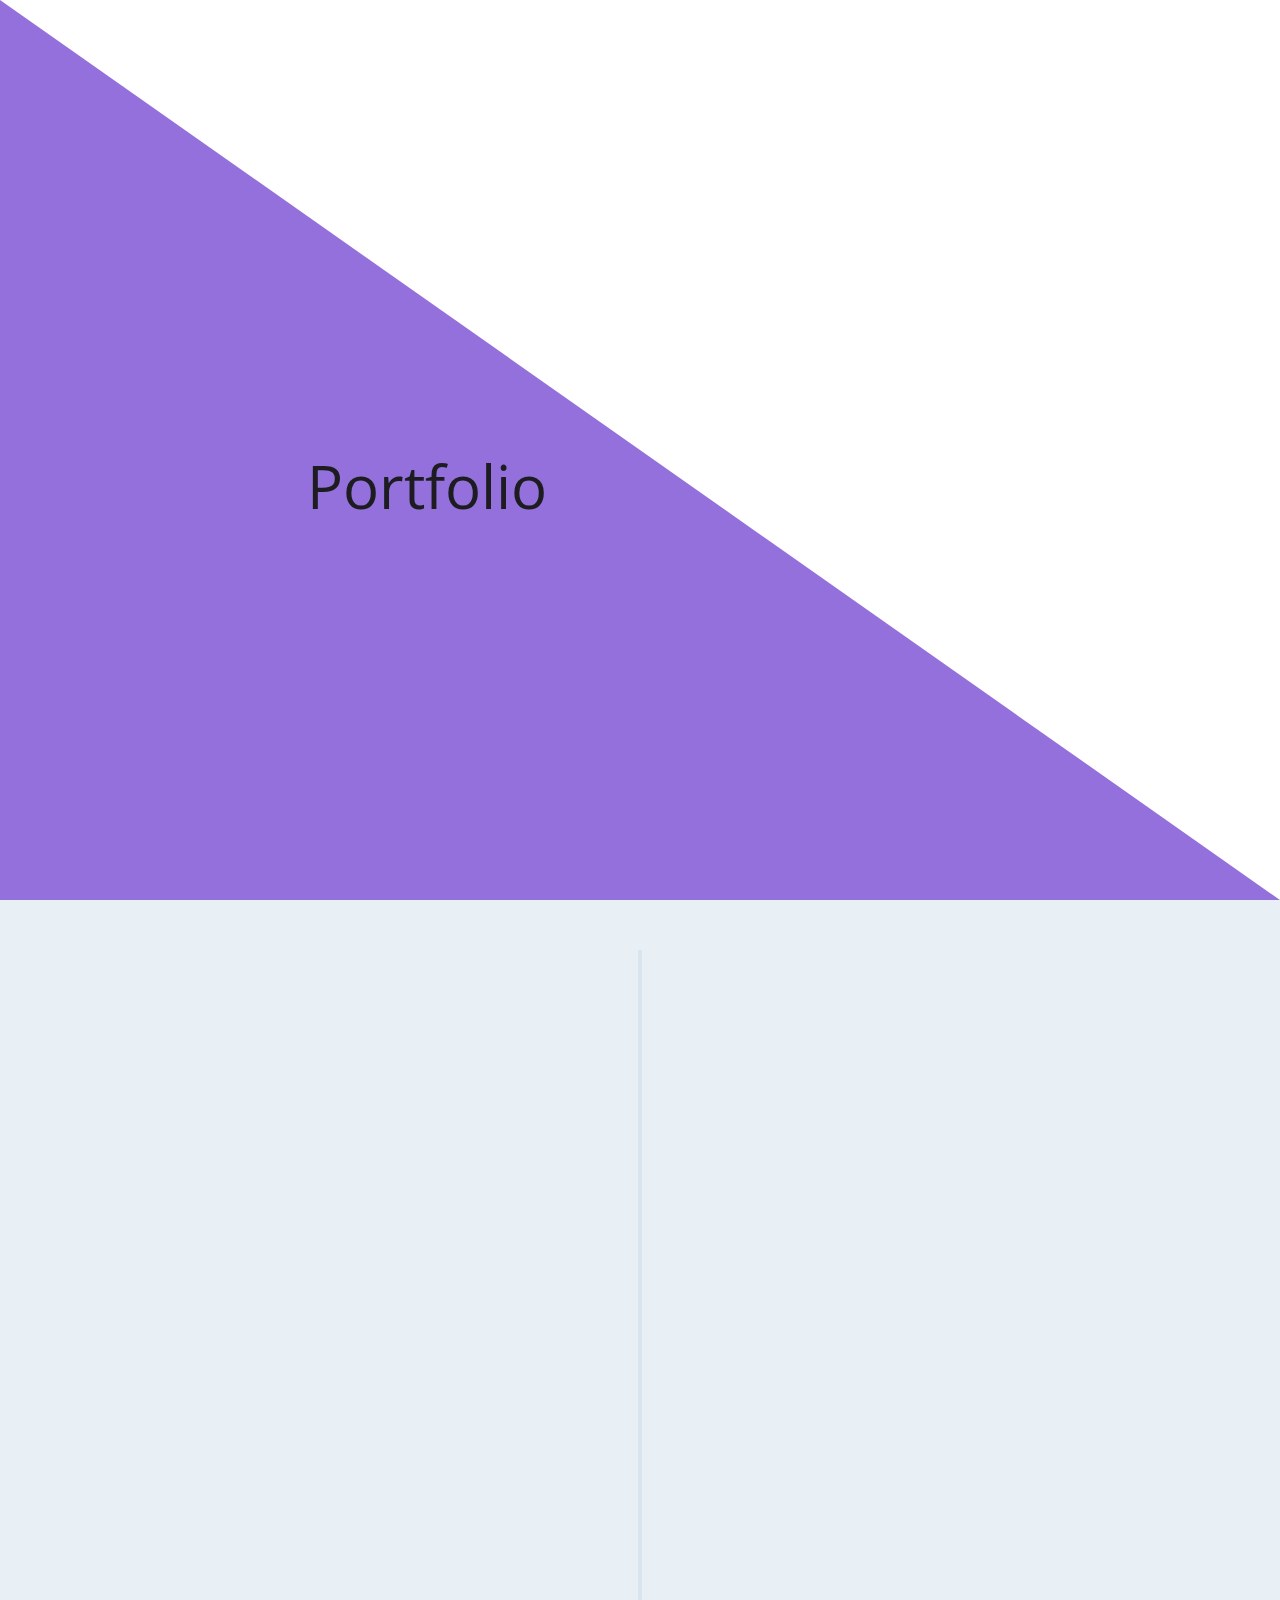
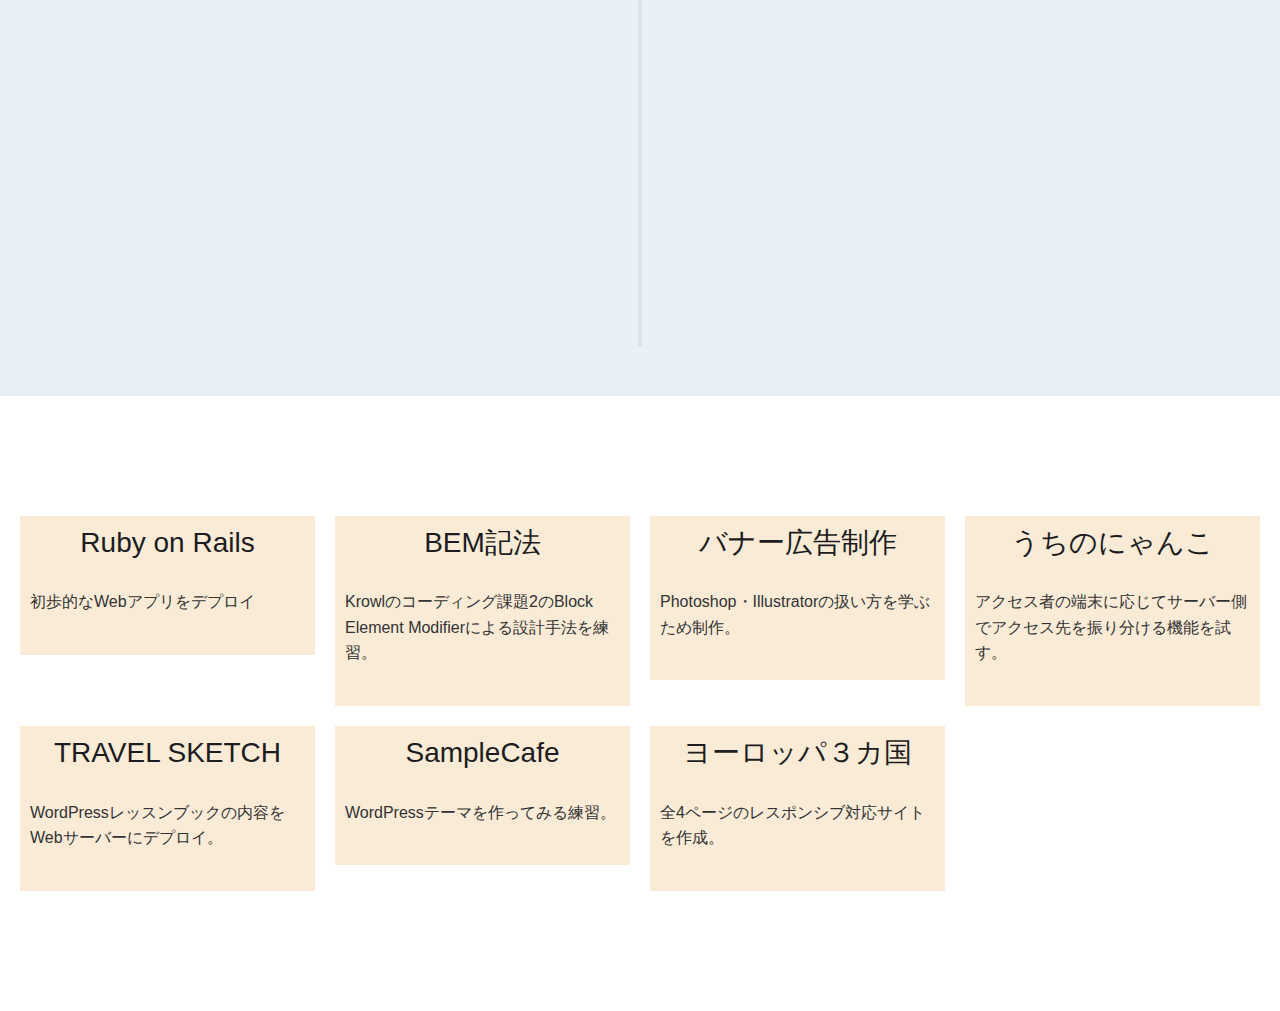
==== commit 5362c214: "Add files via upload" ====
--- a/index.html
+++ b/index.html
@@ -95,8 +95,8 @@
           <h2>Ruby on Rails</h2>
           <p class="thumbnail"><img src="https://placehold.jp/688bcc/ffffff/400x300.jpg" alt=""></p>
           <p class="text">初歩的なWebアプリをデプロイ</p>
-        </a>
         </div><!-- /.box -->
+      </a>
         <!-- </a> -->
         <a data-fancybox data-type="iframe" data-src="site-02/index.html" href="javascript:;">
         <div class="box">
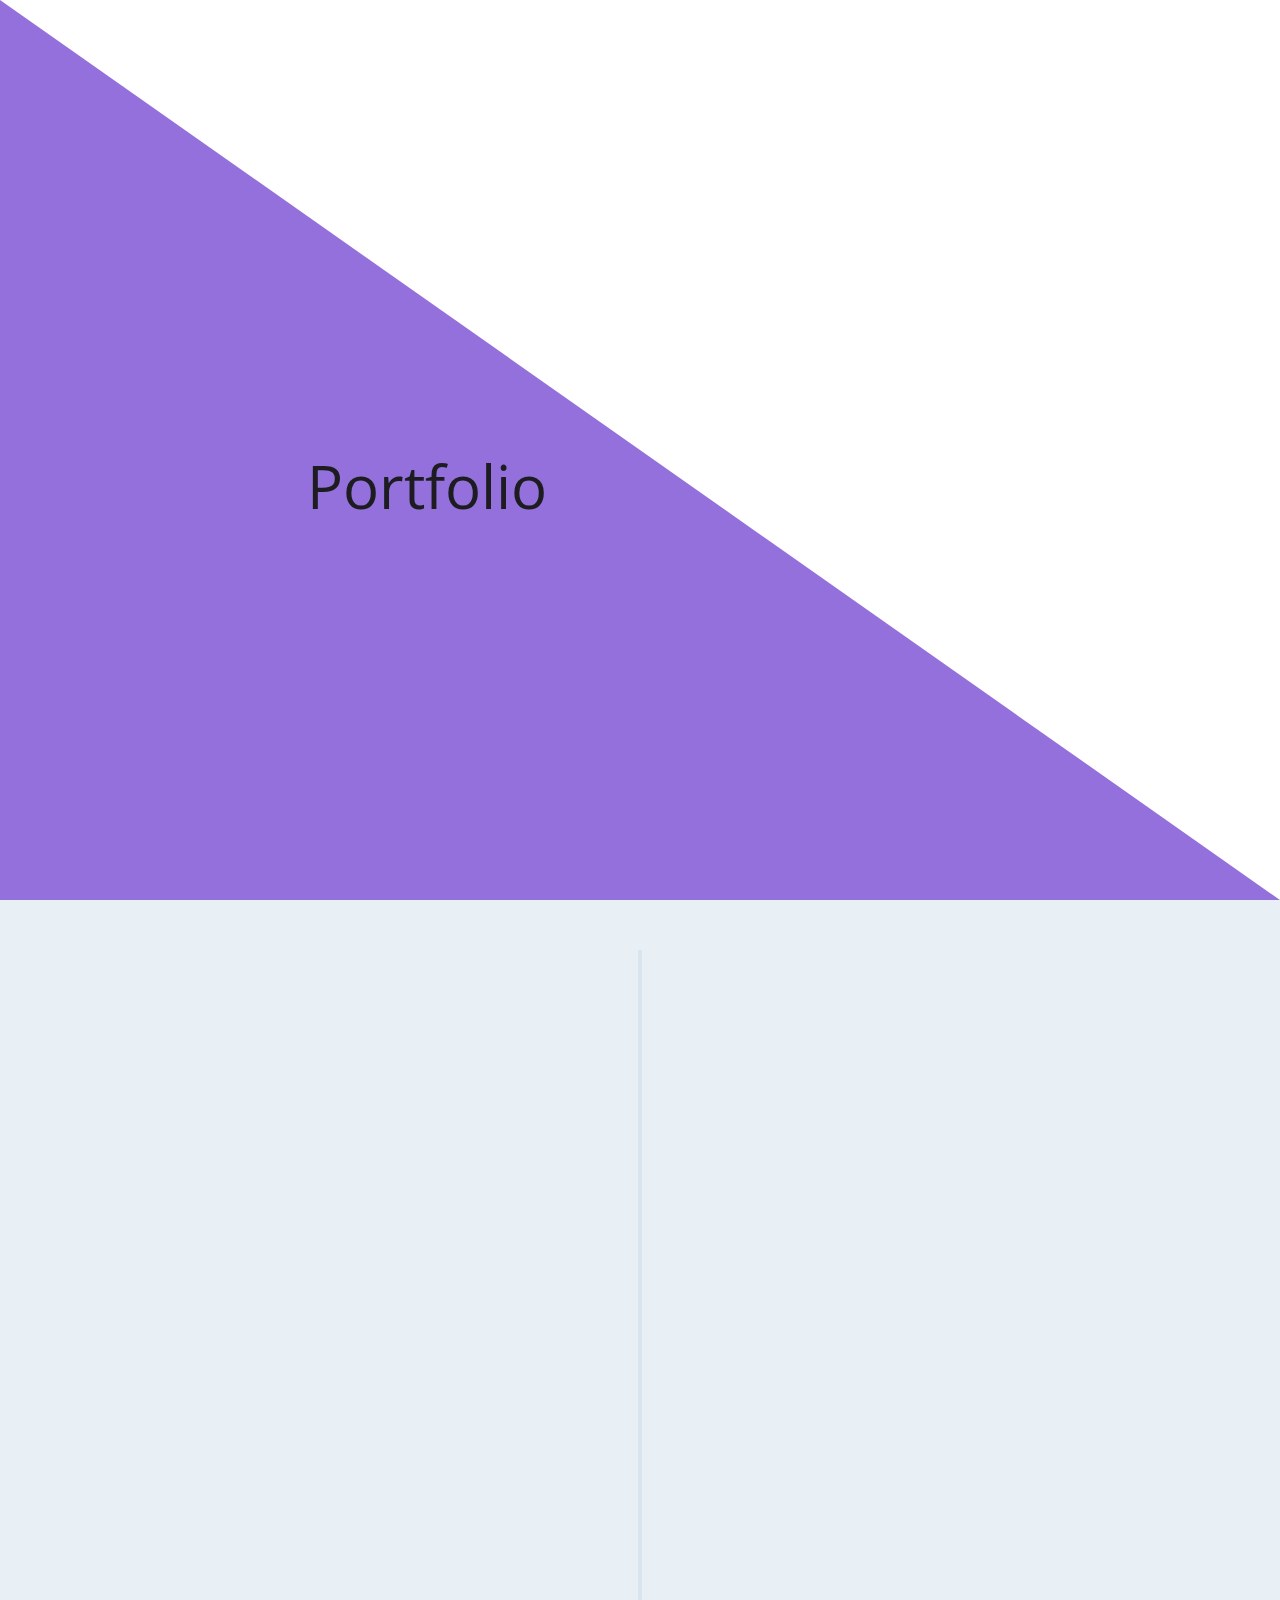
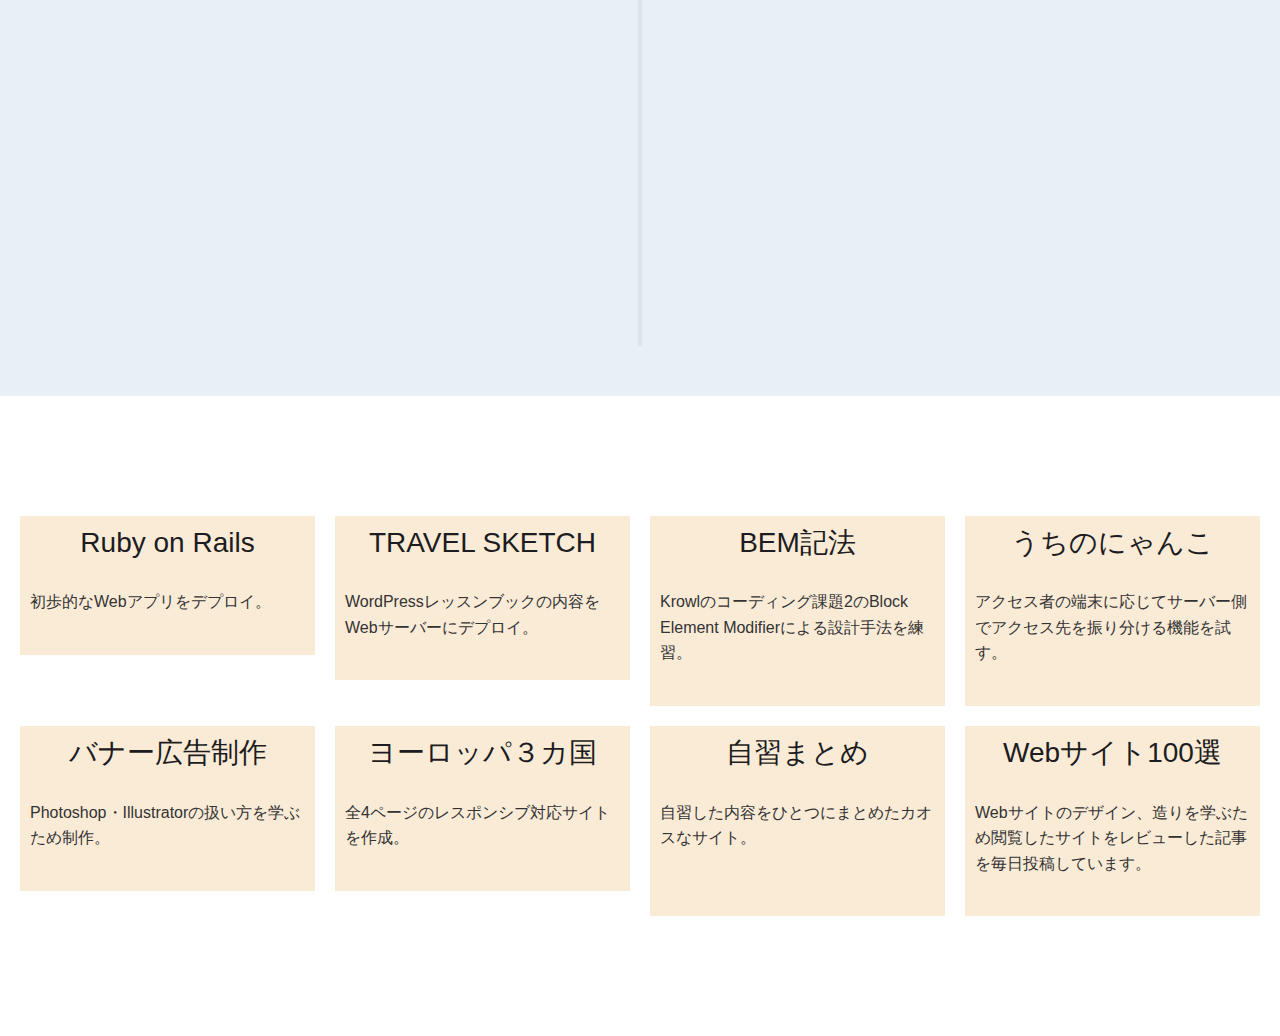
==== commit 1737c852: "Add files via upload" ====
--- a/index.html
+++ b/index.html
@@ -89,49 +89,40 @@
 
     <div class="gallery">
       <div class="gallery-wrapper">
-        <!-- <a data-fancybox data-type="iframe" data-src="site-01/index.html" href="javascript:;"> -->
-        <a href="https://hy-heroku-second-app.herokuapp.com/posts">
+        <a href="https://hy-heroku-second-app.herokuapp.com/posts" target="_blank" rel="noopener">
           <div class="box">
           <h2>Ruby on Rails</h2>
           <p class="thumbnail"><img src="https://placehold.jp/688bcc/ffffff/400x300.jpg" alt=""></p>
-          <p class="text">初歩的なWebアプリをデプロイ</p>
+          <p class="text">初歩的なWebアプリをデプロイ。</p>
         </div><!-- /.box -->
-      </a>
-        <!-- </a> -->
+        </a>
         <a data-fancybox data-type="iframe" data-src="site-02/index.html" href="javascript:;">
+          <div class="box">
+            <h2>TRAVEL SKETCH</h2>
+            <p class="thumbnail"><img src="https://placehold.jp/688bcc/ffffff/400x300.jpg" alt=""></p>
+            <p class="text">WordPressレッスンブックの内容をWebサーバーにデプロイ。</p>
+          </div><!-- /.box -->
+        </a>
+        <a data-fancybox data-type="iframe" data-src="site-03/index.html" href="javascript:;">
         <div class="box">
           <h2>BEM記法</h2>
           <p class="thumbnail"><img src="https://placehold.jp/688bcc/ffffff/400x300.jpg" alt=""></p>
           <p class="text">Krowlのコーディング課題2のBlock Element Modifierによる設計手法を練習。</p>
         </div>
          </a>
-        <a data-fancybox data-type="iframe" data-src="site-03/index.html" href="javascript:;">
+        <a data-fancybox data-type="iframe" data-src="site-04/index.html" href="javascript:;">
+          <div class="box">
+            <h2>うちのにゃんこ</h2>
+            <p class="thumbnail"><img src="https://placehold.jp/688bcc/ffffff/400x300.jpg" alt=""></p>
+            <p class="text">アクセス者の端末に応じてサーバー側でアクセス先を振り分ける機能を試す。</p>
+          </div><!-- /.box -->
+        </a>
+        <a data-fancybox data-type="iframe" data-src="site-05/index.html" href="javascript:;">
         <div class="box">
           <h2>バナー広告制作</h2>
           <p class="thumbnail"><img src="https://placehold.jp/688bcc/ffffff/400x300.jpg" alt=""></p>
           <p class="text">Photoshop・Illustratorの扱い方を学ぶため制作。</p>
         </div>
-        </a>
-        <a data-fancybox data-type="iframe" data-src="site-04/index.html" href="javascript:;">
-        <div class="box">
-          <h2>うちのにゃんこ</h2>
-          <p class="thumbnail"><img src="https://placehold.jp/688bcc/ffffff/400x300.jpg" alt=""></p>
-          <p class="text">アクセス者の端末に応じてサーバー側でアクセス先を振り分ける機能を試す。</p>
-        </div><!-- /.box -->
-        </a>
-        <a data-fancybox data-type="iframe" data-src="site-05/index.html" href="javascript:;">
-        <div class="box">
-          <h2>TRAVEL SKETCH</h2>
-          <p class="thumbnail"><img src="https://placehold.jp/688bcc/ffffff/400x300.jpg" alt=""></p>
-          <p class="text">WordPressレッスンブックの内容をWebサーバーにデプロイ。</p>
-        </div><!-- /.box -->
-        </a>
-        <a data-fancybox data-type="iframe" data-src="site-06/index.html" href="javascript:;">
-        <div class="box">
-          <h2>SampleCafe</h2>
-          <p class="thumbnail"><img src="https://placehold.jp/688bcc/ffffff/400x300.jpg" alt=""></p>
-          <p class="text">WordPressテーマを作ってみる練習。</p>
-        </div><!-- /.box -->
         </a>
           <a data-fancybox data-type="iframe" data-src="site-07/index.html" href="javascript:;">
         <div class="box">
@@ -140,20 +131,20 @@
           <p class="text">全4ページのレスポンシブ対応サイトを作成。</p>
         </div>
         </a>
-        <!-- <a data-fancybox data-type="iframe" data-src="site-08/index.html" href="javascript:;">
+         <!-- <a data-fancybox data-type="iframe" data-src="site-08/index.html" href="javascript:;"> -->
         <div class="box">
-          <h2>作品タイトル8</h2>
+          <h2>自習まとめ</h2>
           <p class="thumbnail"><img src="https://placehold.jp/688bcc/ffffff/400x300.jpg" alt=""></p>
-          <p class="text">親譲りの無鉄砲で小供の時から損ばかりしている。小学校に居る時分学校の二階から飛び降りて一週間ほど腰を抜かした事がある。なぜそんな無闇をしたと聞く人があるかも知れぬ。別段深い理由でもない。新築の二階から首を出していたら、同級生の一人が冗談に、いくら威張っても、そこから飛び降りる事は出来まい。弱虫やーい。と囃したからである。小使に負ぶさって帰って来た時、おやじが大きな眼をして二階ぐらいから飛び降りて腰を抜かす奴があるか</p>
+          <p class="text">自習した内容をひとつにまとめたカオスなサイト。</p>
         </div>
-        </a> -->
-        <!-- <a data-fancybox data-type="iframe" data-src="site-09/index.html" href="javascript:;">
+        <!-- </a>  -->
+        <a data-fancybox data-type="iframe" data-src="site-06/index.html" href="javascript:;">
         <div class="box">
-          <h2>作品タイトル9</h2>
+          <h2>Webサイト100選</h2>
           <p class="thumbnail"><img src="https://placehold.jp/688bcc/ffffff/400x300.jpg" alt=""></p>
-          <p class="text">親譲りの無鉄砲で小供の時から損ばかりしている。小学校に居る時分学校の二階から飛び降りて一週間ほど腰を抜かした事がある。なぜそんな無闇をしたと聞く人があるかも知れぬ。別段深い理由でもない。新築の二階から首を出していたら、同級生の一人が冗談に、いくら威張っても、そこから飛び降りる事は出来まい。弱虫やーい。と囃したからである。小使に負ぶさって帰って来た時、おやじが大きな眼をして二階ぐらいから飛び降りて腰を抜かす奴があるか</p>
+          <p class="text">Webサイトのデザイン、造りを学ぶため閲覧したサイトをレビューした記事を毎日投稿しています。</p>
         </div>
-        </a> -->
+        </a>
       </div><!-- /.gallery-wrapper -->
     </div><!-- /.gallery -->
 <script src="https://code.jquery.com/jquery-3.5.1.min.js" integrity="sha256-9/aliU8dGd2tb6OSsuzixeV4y/faTqgFtohetphbbj0=" crossorigin="anonymous"></script>
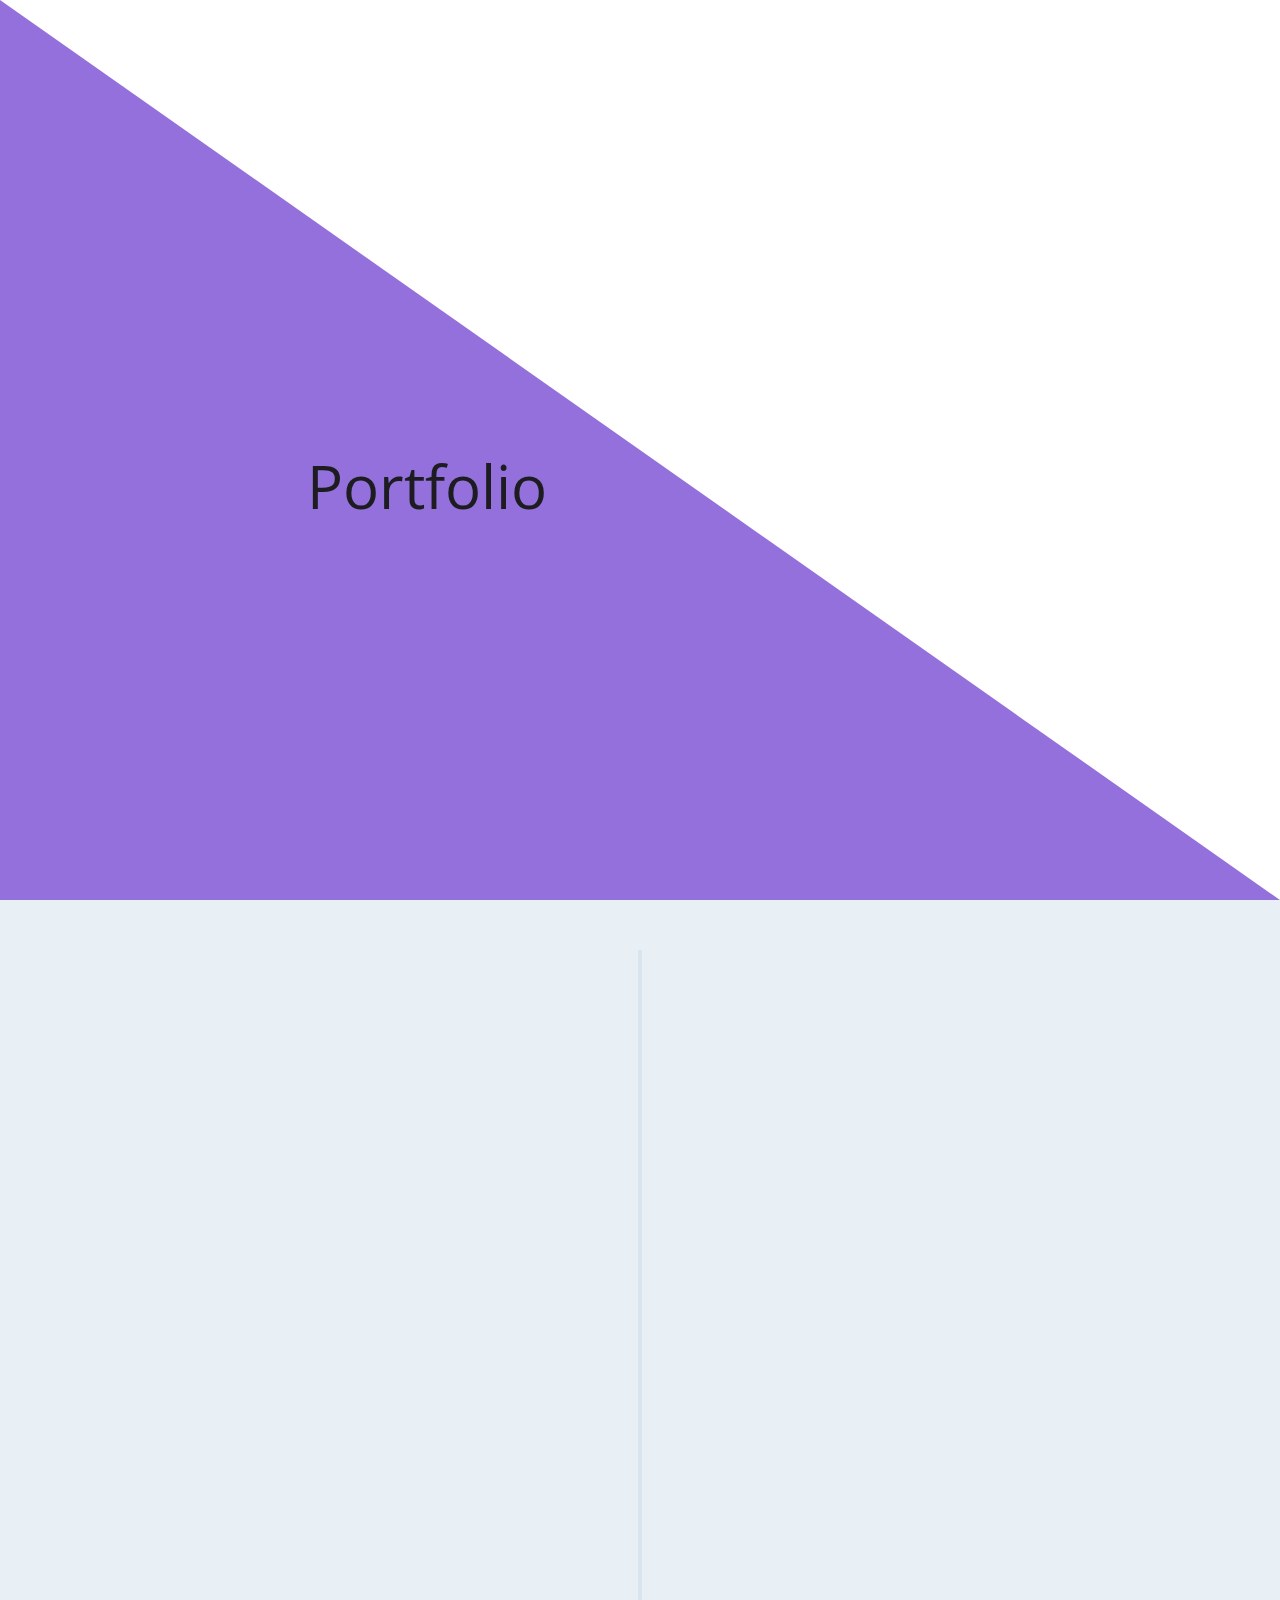
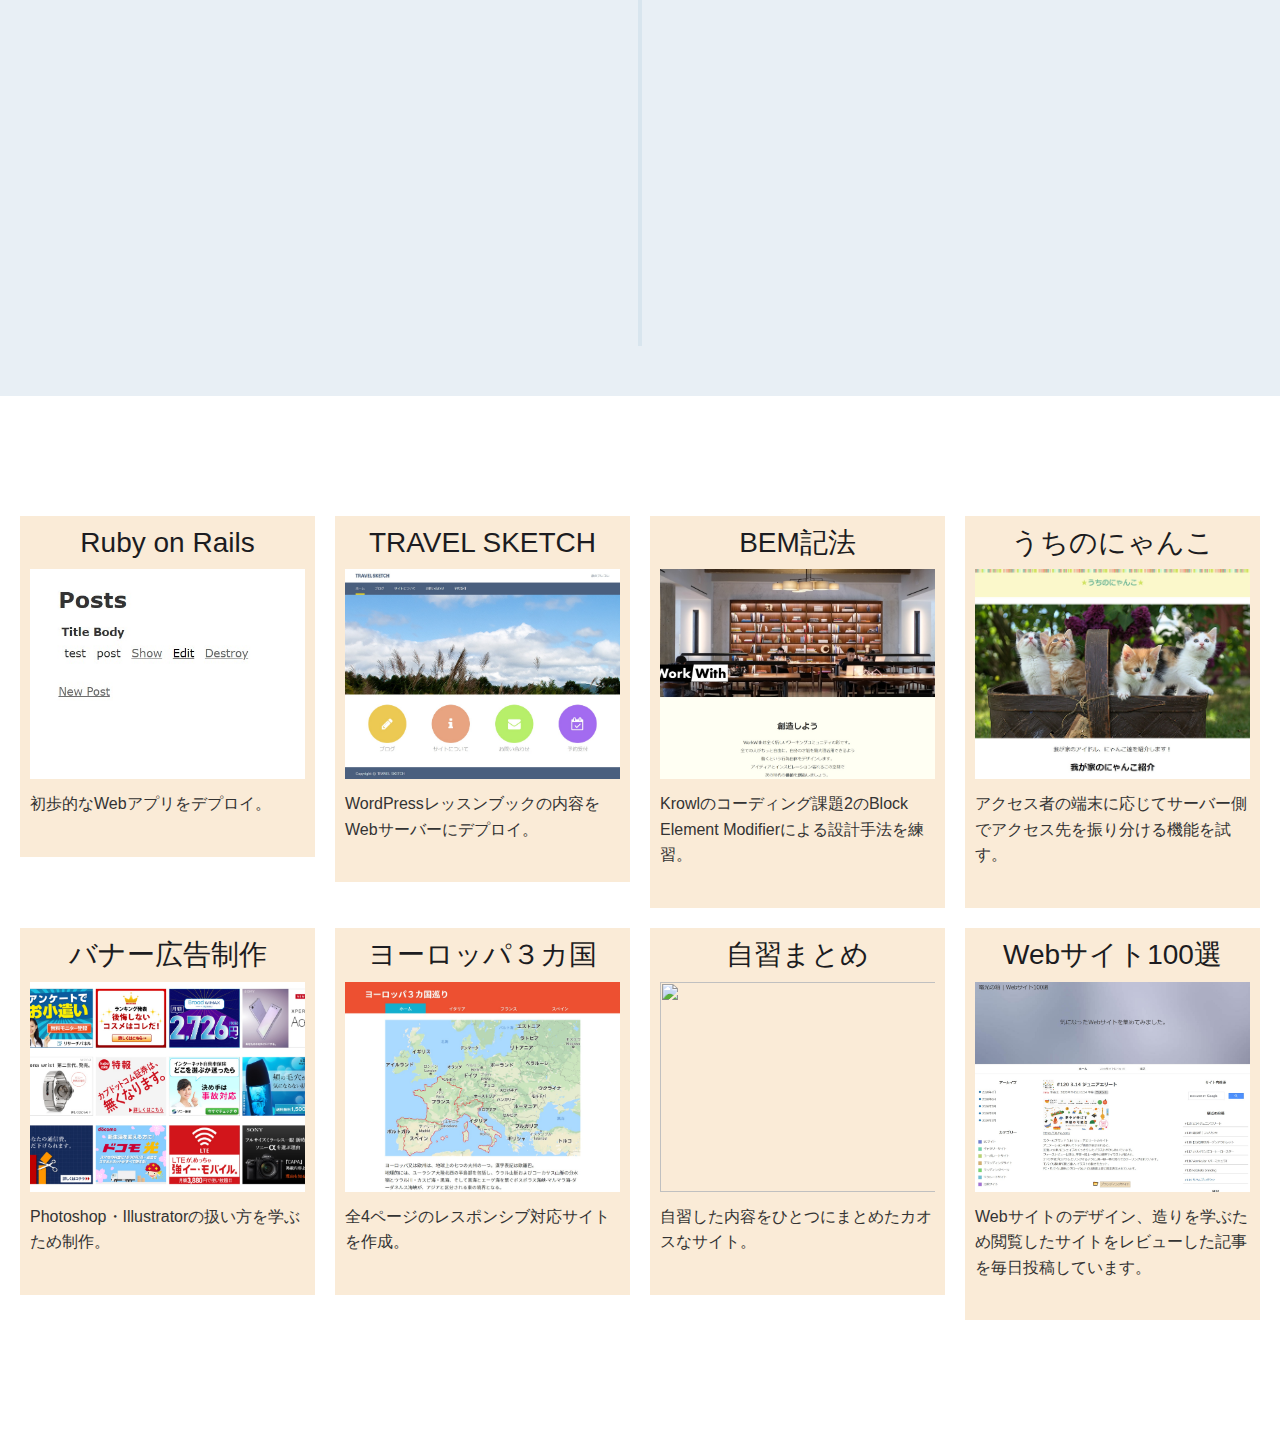
==== commit 45aea7f3: "Add files via upload" ====
--- a/index.html
+++ b/index.html
@@ -89,59 +89,59 @@
 
     <div class="gallery">
       <div class="gallery-wrapper">
-        <a href="https://hy-heroku-second-app.herokuapp.com/posts" target="_blank" rel="noopener">
+        <a data-fancybox data-type="iframe" data-src="site-01/index.html" href="javascript:;">
           <div class="box">
           <h2>Ruby on Rails</h2>
-          <p class="thumbnail"><img src="https://placehold.jp/688bcc/ffffff/400x300.jpg" alt=""></p>
+          <p class="thumbnail"><img src="img/App00_heroku-app.herokuapp.com.jpg" alt=""></p>
           <p class="text">初歩的なWebアプリをデプロイ。</p>
         </div><!-- /.box -->
         </a>
         <a data-fancybox data-type="iframe" data-src="site-02/index.html" href="javascript:;">
           <div class="box">
             <h2>TRAVEL SKETCH</h2>
-            <p class="thumbnail"><img src="https://placehold.jp/688bcc/ffffff/400x300.jpg" alt=""></p>
+            <p class="thumbnail"><img src="img/TRAVEL SKETCH - felicata12hy.starfree.jp.jpg" alt=""></p>
             <p class="text">WordPressレッスンブックの内容をWebサーバーにデプロイ。</p>
           </div><!-- /.box -->
         </a>
         <a data-fancybox data-type="iframe" data-src="site-03/index.html" href="javascript:;">
         <div class="box">
           <h2>BEM記法</h2>
-          <p class="thumbnail"><img src="https://placehold.jp/688bcc/ffffff/400x300.jpg" alt=""></p>
+          <p class="thumbnail"><img src="img/WorkWith - firmament12.github.io.jpg" alt=""></p>
           <p class="text">Krowlのコーディング課題2のBlock Element Modifierによる設計手法を練習。</p>
         </div>
          </a>
         <a data-fancybox data-type="iframe" data-src="site-04/index.html" href="javascript:;">
           <div class="box">
             <h2>うちのにゃんこ</h2>
-            <p class="thumbnail"><img src="https://placehold.jp/688bcc/ffffff/400x300.jpg" alt=""></p>
+            <p class="thumbnail"><img src="img/cat_SP - felicahy.html.xdomain.jp.jpg" alt=""></p>
             <p class="text">アクセス者の端末に応じてサーバー側でアクセス先を振り分ける機能を試す。</p>
           </div><!-- /.box -->
         </a>
         <a data-fancybox data-type="iframe" data-src="site-05/index.html" href="javascript:;">
         <div class="box">
           <h2>バナー広告制作</h2>
-          <p class="thumbnail"><img src="https://placehold.jp/688bcc/ffffff/400x300.jpg" alt=""></p>
+          <p class="thumbnail"><img src="img/banner - firmament12.github.io.jpg" alt=""></p>
           <p class="text">Photoshop・Illustratorの扱い方を学ぶため制作。</p>
         </div>
         </a>
-          <a data-fancybox data-type="iframe" data-src="site-07/index.html" href="javascript:;">
+          <a data-fancybox data-type="iframe" data-src="site-06/index.html" href="javascript:;">
         <div class="box">
           <h2>ヨーロッパ３カ国</h2>
-          <p class="thumbnail"><img src="https://placehold.jp/688bcc/ffffff/400x300.jpg" alt=""></p>
+          <p class="thumbnail"><img src="img/eu - firmament12.github.io.jpg" alt=""></p>
           <p class="text">全4ページのレスポンシブ対応サイトを作成。</p>
         </div>
         </a>
-         <!-- <a data-fancybox data-type="iframe" data-src="site-08/index.html" href="javascript:;"> -->
+         <a data-fancybox data-type="iframe" data-src="site-07/index.html" href="javascript:;">
         <div class="box">
           <h2>自習まとめ</h2>
           <p class="thumbnail"><img src="https://placehold.jp/688bcc/ffffff/400x300.jpg" alt=""></p>
           <p class="text">自習した内容をひとつにまとめたカオスなサイト。</p>
         </div>
-        <!-- </a>  -->
-        <a data-fancybox data-type="iframe" data-src="site-06/index.html" href="javascript:;">
+        </a> 
+        <a data-fancybox data-type="iframe" data-src="site-08/index.html" href="javascript:;">
         <div class="box">
           <h2>Webサイト100選</h2>
-          <p class="thumbnail"><img src="https://placehold.jp/688bcc/ffffff/400x300.jpg" alt=""></p>
+          <p class="thumbnail"><img src="img/Web - 100 - felicahy.wp.xdomain.jp.jpg" alt=""></p>
           <p class="text">Webサイトのデザイン、造りを学ぶため閲覧したサイトをレビューした記事を毎日投稿しています。</p>
         </div>
         </a>
--- a/css/style.css
+++ b/css/style.css
@@ -12,5 +12,5 @@
                   0 16.2px 21.9px -6px rgba(0, 0, 0, 0.117), 
                   0 46px 60px -6px rgba(0, 0, 0, 0.2);--bounce: cubic-bezier(0.175, 0.885, 0.32, 1.275);--ease-in-out: cubic-bezier(0.645, 0.045, 0.355, 1);--ease-in: cubic-bezier(0.55, 0.055, 0.675, 0.19);--ease-out: cubic-bezier(0.215, 0.61, 0.355, 1);--ease-out-back: cubic-bezier(0.34, 1.56, 0.64, 1)}:root{--heading-line-height: 1.2;--body-line-height: 1.4}body{font-size:var(--text-base-size, 1em);font-family:var(--font-primary, sans-serif);color:var(--color-contrast-high, #313135)}h1,h2,h3,h4{color:var(--color-contrast-higher, #1c1c21);line-height:var(--heading-line-height, 1.2)}h1{font-size:var(--text-xxl, 2.074em)}h2{font-size:var(--text-xl, 1.728em)}h3{font-size:var(--text-lg, 1.44em)}h4{font-size:var(--text-md, 1.2em)}small{font-size:var(--text-sm, 0.833em)}a,.link{color:var(--color-primary, #2a6df4);text-decoration:underline}strong{font-weight:bold}s{text-decoration:line-through}u{text-decoration:underline}.text-component h1,.text-component h2,.text-component h3,.text-component h4{line-height:calc(var(--heading-line-height) * var(--line-height-multiplier, 1));margin-bottom:calc(var(--space-unit) * 0.25 * var(--text-vspace-multiplier, 1))}.text-component h2,.text-component h3,.text-component h4{margin-top:calc(var(--space-unit) * 0.75 * var(--text-vspace-multiplier, 1))}.text-component p,.text-component blockquote,.text-component ul li,.text-component ol li{line-height:calc(var(--body-line-height) * var(--line-height-multiplier, 1))}.text-component ul,.text-component ol,.text-component p,.text-component blockquote,.text-component .text-component__block{margin-bottom:calc(var(--space-unit) * 0.75 * var(--text-vspace-multiplier, 1))}.text-component ul,.text-component ol{list-style-position:inside}.text-component ul{list-style-type:disc}.text-component ol{list-style-type:decimal}.text-component img{display:block;margin:0 auto}.text-component figcaption{text-align:center;margin-top:calc(var(--space-unit) * 0.5)}.text-component em{font-style:italic}.text-component hr{margin-top:calc(var(--space-unit) * var(--text-vspace-multiplier, 1));margin-bottom:calc(var(--space-unit) * var(--text-vspace-multiplier, 1));margin-left:auto;margin-right:auto}.text-component>*:first-child{margin-top:0}.text-component>*:last-child{margin-bottom:0}.text-component__block--full-width{width:100vw;margin-left:calc(50% - 50vw)}@media (min-width: 48rem){.text-component__block--left,.text-component__block--right{width:45%}.text-component__block--left img,.text-component__block--right img{width:100%}.text-component__block--left{float:left;margin-right:calc(var(--space-unit) * 0.75 * var(--text-vspace-multiplier, 1))}.text-component__block--right{float:right;margin-left:calc(var(--space-unit) * 0.75 * var(--text-vspace-multiplier, 1))}}@media (min-width: 90rem){.text-component__block--outset{width:calc(100% + 10.5 * var(--space-unit))}.text-component__block--outset img{width:100%}.text-component__block--outset:not(.text-component__block--right){margin-left:calc(-5.25 * var(--space-unit))}.text-component__block--left,.text-component__block--right{width:50%}.text-component__block--right.text-component__block--outset{margin-right:calc(-5.25 * var(--space-unit))}}:root{--icon-xxxs: 8px;--icon-xxs:  12px;--icon-xs:   16px;--icon-sm:   24px;--icon-md:   32px;--icon-lg:   48px;--icon-xl:   64px;--icon-xxl:  96px;--icon-xxxl: 128px}.icon{display:inline-block;color:inherit;fill:currentColor;height:1em;width:1em;line-height:1;-ms-flex-negative:0;flex-shrink:0;max-width:initial}.icon--xxxs{font-size:var(--icon-xxxs)}.icon--xxs{font-size:var(--icon-xxs)}.icon--xs{font-size:var(--icon-xs)}.icon--sm{font-size:var(--icon-sm)}.icon--md{font-size:var(--icon-md)}.icon--lg{font-size:var(--icon-lg)}.icon--xl{font-size:var(--icon-xl)}.icon--xxl{font-size:var(--icon-xxl)}.icon--xxxl{font-size:var(--icon-xxxl)}.icon--is-spinning{-webkit-animation:icon-spin 1s infinite linear;animation:icon-spin 1s infinite linear}@-webkit-keyframes icon-spin{0%{-webkit-transform:rotate(0deg);transform:rotate(0deg)}100%{-webkit-transform:rotate(360deg);transform:rotate(360deg)}}@keyframes icon-spin{0%{-webkit-transform:rotate(0deg);transform:rotate(0deg)}100%{-webkit-transform:rotate(360deg);transform:rotate(360deg)}}.icon use{color:inherit;fill:currentColor}.btn{position:relative;display:-webkit-inline-box;display:-ms-inline-flexbox;display:inline-flex;-webkit-box-pack:center;-ms-flex-pack:center;justify-content:center;-webkit-box-align:center;-ms-flex-align:center;align-items:center;white-space:nowrap;text-decoration:none;line-height:1;font-size:var(--btn-font-size, 1em);padding-top:var(--btn-padding-y, 0.5em);padding-bottom:var(--btn-padding-y, 0.5em);padding-left:var(--btn-padding-x, 0.75em);padding-right:var(--btn-padding-x, 0.75em);border-radius:var(--btn-radius, 0.25em)}.btn--sm{font-size:var(--btn-font-size-sm, 0.8em)}.btn--md{font-size:var(--btn-font-size-md, 1.2em)}.btn--lg{font-size:var(--btn-font-size-lg, 1.4em)}.btn--icon{padding:var(--btn-padding-y, 0.5em)}.form-control{padding-top:var(--form-control-padding-y, 0.5em);padding-bottom:var(--form-control-padding-y, 0.5em);padding-left:var(--form-control-padding-x, 0.75em);padding-right:var(--form-control-padding-x, 0.75em);border-radius:var(--form-control-radius, 0.25em)}.form-legend{color:var(--color-contrast-higher, #1c1c21);line-height:var(--heading-line-height, 1.2);font-size:var(--text-md, 1.2em);margin-bottom:var(--space-xxs)}.form-label{display:inline-block}.form__msg-error,.form-error-msg{color:var(--color-error, #e02447);font-size:var(--text-sm, 0.833em);margin-top:var(--space-xxs);position:absolute;clip:rect(1px, 1px, 1px, 1px)}.form__msg-error--is-visible,.form-error-msg--is-visible{position:relative;clip:auto}.radio-list>*,.checkbox-list>*{position:relative;display:-webkit-box;display:-ms-flexbox;display:flex;-webkit-box-align:baseline;-ms-flex-align:baseline;align-items:baseline}.radio-list label,.checkbox-list label{line-height:var(--body-line-height)}.radio-list input,.checkbox-list input{margin-right:var(--space-xxxs);-ms-flex-negative:0;flex-shrink:0}:root{--zindex-header: 3;--zindex-popover: 5;--zindex-fixed-element: 10;--zindex-overlay: 15}:root{--display: block}.is-visible{display:var(--display) !important}.is-hidden{display:none !important}html:not(.js) .no-js\:is-hidden{display:none !important}@media print{.print\:is-hidden{display:none !important}}.sr-only{position:absolute;clip:rect(1px, 1px, 1px, 1px);-webkit-clip-path:inset(50%);clip-path:inset(50%);width:1px;height:1px;overflow:hidden;padding:0;border:0;white-space:nowrap}.flex{display:-webkit-box;display:-ms-flexbox;display:flex}.inline-flex{display:-webkit-inline-box;display:-ms-inline-flexbox;display:inline-flex}.flex-wrap{-ms-flex-wrap:wrap;flex-wrap:wrap}.flex-column{-webkit-box-orient:vertical;-webkit-box-direction:normal;-ms-flex-direction:column;flex-direction:column}.flex-column-reverse{-webkit-box-orient:vertical;-webkit-box-direction:reverse;-ms-flex-direction:column-reverse;flex-direction:column-reverse}.flex-row{-webkit-box-orient:horizontal;-webkit-box-direction:normal;-ms-flex-direction:row;flex-direction:row}.flex-row-reverse{-webkit-box-orient:horizontal;-webkit-box-direction:reverse;-ms-flex-direction:row-reverse;flex-direction:row-reverse}.flex-center{-webkit-box-pack:center;-ms-flex-pack:center;justify-content:center;-webkit-box-align:center;-ms-flex-align:center;align-items:center}.flex-grow{-webkit-box-flex:1;-ms-flex-positive:1;flex-grow:1}.flex-shrink-0{-ms-flex-negative:0;flex-shrink:0}.flex-basis-0{-ms-flex-preferred-size:0;flex-basis:0}.justify-start{-webkit-box-pack:start;-ms-flex-pack:start;justify-content:flex-start}.justify-end{-webkit-box-pack:end;-ms-flex-pack:end;justify-content:flex-end}.justify-center{-webkit-box-pack:center;-ms-flex-pack:center;justify-content:center}.justify-between{-webkit-box-pack:justify;-ms-flex-pack:justify;justify-content:space-between}.items-center{-webkit-box-align:center;-ms-flex-align:center;align-items:center}.items-start{-webkit-box-align:start;-ms-flex-align:start;align-items:flex-start}.items-end{-webkit-box-align:end;-ms-flex-align:end;align-items:flex-end}.items-baseline{-webkit-box-align:baseline;-ms-flex-align:baseline;align-items:baseline}.order-1{-webkit-box-ordinal-group:2;-ms-flex-order:1;order:1}.order-2{-webkit-box-ordinal-group:3;-ms-flex-order:2;order:2}.order-3{-webkit-box-ordinal-group:4;-ms-flex-order:3;order:3}.block{display:block}.inline-block{display:inline-block}.inline{display:inline}.margin-xxxxs{margin:var(--space-xxxxs)}.margin-xxxs{margin:var(--space-xxxs)}.margin-xxs{margin:var(--space-xxs)}.margin-xs{margin:var(--space-xs)}.margin-sm{margin:var(--space-sm)}.margin-md{margin:var(--space-md)}.margin-lg{margin:var(--space-lg)}.margin-xl{margin:var(--space-xl)}.margin-xxl{margin:var(--space-xxl)}.margin-xxxl{margin:var(--space-xxxl)}.margin-xxxxl{margin:var(--space-xxxxl)}.margin-auto{margin:auto}.margin-0{margin:0}.margin-top-xxxxs{margin-top:var(--space-xxxxs)}.margin-top-xxxs{margin-top:var(--space-xxxs)}.margin-top-xxs{margin-top:var(--space-xxs)}.margin-top-xs{margin-top:var(--space-xs)}.margin-top-sm{margin-top:var(--space-sm)}.margin-top-md{margin-top:var(--space-md)}.margin-top-lg{margin-top:var(--space-lg)}.margin-top-xl{margin-top:var(--space-xl)}.margin-top-xxl{margin-top:var(--space-xxl)}.margin-top-xxxl{margin-top:var(--space-xxxl)}.margin-top-xxxxl{margin-top:var(--space-xxxxl)}.margin-top-auto{margin-top:auto}.margin-top-0{margin-top:0}.margin-bottom-xxxxs{margin-bottom:var(--space-xxxxs)}.margin-bottom-xxxs{margin-bottom:var(--space-xxxs)}.margin-bottom-xxs{margin-bottom:var(--space-xxs)}.margin-bottom-xs{margin-bottom:var(--space-xs)}.margin-bottom-sm{margin-bottom:var(--space-sm)}.margin-bottom-md{margin-bottom:var(--space-md)}.margin-bottom-lg{margin-bottom:var(--space-lg)}.margin-bottom-xl{margin-bottom:var(--space-xl)}.margin-bottom-xxl{margin-bottom:var(--space-xxl)}.margin-bottom-xxxl{margin-bottom:var(--space-xxxl)}.margin-bottom-xxxxl{margin-bottom:var(--space-xxxxl)}.margin-bottom-auto{margin-bottom:auto}.margin-bottom-0{margin-bottom:0}.margin-right-xxxxs{margin-right:var(--space-xxxxs)}.margin-right-xxxs{margin-right:var(--space-xxxs)}.margin-right-xxs{margin-right:var(--space-xxs)}.margin-right-xs{margin-right:var(--space-xs)}.margin-right-sm{margin-right:var(--space-sm)}.margin-right-md{margin-right:var(--space-md)}.margin-right-lg{margin-right:var(--space-lg)}.margin-right-xl{margin-right:var(--space-xl)}.margin-right-xxl{margin-right:var(--space-xxl)}.margin-right-xxxl{margin-right:var(--space-xxxl)}.margin-right-xxxxl{margin-right:var(--space-xxxxl)}.margin-right-auto{margin-right:auto}.margin-right-0{margin-right:0}.margin-left-xxxxs{margin-left:var(--space-xxxxs)}.margin-left-xxxs{margin-left:var(--space-xxxs)}.margin-left-xxs{margin-left:var(--space-xxs)}.margin-left-xs{margin-left:var(--space-xs)}.margin-left-sm{margin-left:var(--space-sm)}.margin-left-md{margin-left:var(--space-md)}.margin-left-lg{margin-left:var(--space-lg)}.margin-left-xl{margin-left:var(--space-xl)}.margin-left-xxl{margin-left:var(--space-xxl)}.margin-left-xxxl{margin-left:var(--space-xxxl)}.margin-left-xxxxl{margin-left:var(--space-xxxxl)}.margin-left-auto{margin-left:auto}.margin-left-0{margin-left:0}.margin-x-xxxxs{margin-left:var(--space-xxxxs);margin-right:var(--space-xxxxs)}.margin-x-xxxs{margin-left:var(--space-xxxs);margin-right:var(--space-xxxs)}.margin-x-xxs{margin-left:var(--space-xxs);margin-right:var(--space-xxs)}.margin-x-xs{margin-left:var(--space-xs);margin-right:var(--space-xs)}.margin-x-sm{margin-left:var(--space-sm);margin-right:var(--space-sm)}.margin-x-md{margin-left:var(--space-md);margin-right:var(--space-md)}.margin-x-lg{margin-left:var(--space-lg);margin-right:var(--space-lg)}.margin-x-xl{margin-left:var(--space-xl);margin-right:var(--space-xl)}.margin-x-xxl{margin-left:var(--space-xxl);margin-right:var(--space-xxl)}.margin-x-xxxl{margin-left:var(--space-xxxl);margin-right:var(--space-xxxl)}.margin-x-xxxxl{margin-left:var(--space-xxxxl);margin-right:var(--space-xxxxl)}.margin-x-auto{margin-left:auto;margin-right:auto}.margin-x-0{margin-left:0;margin-right:0}.margin-y-xxxxs{margin-top:var(--space-xxxxs);margin-bottom:var(--space-xxxxs)}.margin-y-xxxs{margin-top:var(--space-xxxs);margin-bottom:var(--space-xxxs)}.margin-y-xxs{margin-top:var(--space-xxs);margin-bottom:var(--space-xxs)}.margin-y-xs{margin-top:var(--space-xs);margin-bottom:var(--space-xs)}.margin-y-sm{margin-top:var(--space-sm);margin-bottom:var(--space-sm)}.margin-y-md{margin-top:var(--space-md);margin-bottom:var(--space-md)}.margin-y-lg{margin-top:var(--space-lg);margin-bottom:var(--space-lg)}.margin-y-xl{margin-top:var(--space-xl);margin-bottom:var(--space-xl)}.margin-y-xxl{margin-top:var(--space-xxl);margin-bottom:var(--space-xxl)}.margin-y-xxxl{margin-top:var(--space-xxxl);margin-bottom:var(--space-xxxl)}.margin-y-xxxxl{margin-top:var(--space-xxxxl);margin-bottom:var(--space-xxxxl)}.margin-y-auto{margin-top:auto;margin-bottom:auto}.margin-y-0{margin-top:0;margin-bottom:0}.padding-xxxxs{padding:var(--space-xxxxs)}.padding-xxxs{padding:var(--space-xxxs)}.padding-xxs{padding:var(--space-xxs)}.padding-xs{padding:var(--space-xs)}.padding-sm{padding:var(--space-sm)}.padding-md{padding:var(--space-md)}.padding-lg{padding:var(--space-lg)}.padding-xl{padding:var(--space-xl)}.padding-xxl{padding:var(--space-xxl)}.padding-xxxl{padding:var(--space-xxxl)}.padding-xxxxl{padding:var(--space-xxxxl)}.padding-0{padding:0}.padding-component{padding:var(--component-padding)}.padding-top-xxxxs{padding-top:var(--space-xxxxs)}.padding-top-xxxs{padding-top:var(--space-xxxs)}.padding-top-xxs{padding-top:var(--space-xxs)}.padding-top-xs{padding-top:var(--space-xs)}.padding-top-sm{padding-top:var(--space-sm)}.padding-top-md{padding-top:var(--space-md)}.padding-top-lg{padding-top:var(--space-lg)}.padding-top-xl{padding-top:var(--space-xl)}.padding-top-xxl{padding-top:var(--space-xxl)}.padding-top-xxxl{padding-top:var(--space-xxxl)}.padding-top-xxxxl{padding-top:var(--space-xxxxl)}.padding-top-0{padding-top:0}.padding-top-component{padding-top:var(--component-padding)}.padding-bottom-xxxxs{padding-bottom:var(--space-xxxxs)}.padding-bottom-xxxs{padding-bottom:var(--space-xxxs)}.padding-bottom-xxs{padding-bottom:var(--space-xxs)}.padding-bottom-xs{padding-bottom:var(--space-xs)}.padding-bottom-sm{padding-bottom:var(--space-sm)}.padding-bottom-md{padding-bottom:var(--space-md)}.padding-bottom-lg{padding-bottom:var(--space-lg)}.padding-bottom-xl{padding-bottom:var(--space-xl)}.padding-bottom-xxl{padding-bottom:var(--space-xxl)}.padding-bottom-xxxl{padding-bottom:var(--space-xxxl)}.padding-bottom-xxxxl{padding-bottom:var(--space-xxxxl)}.padding-bottom-0{padding-bottom:0}.padding-bottom-component{padding-bottom:var(--component-padding)}.padding-right-xxxxs{padding-right:var(--space-xxxxs)}.padding-right-xxxs{padding-right:var(--space-xxxs)}.padding-right-xxs{padding-right:var(--space-xxs)}.padding-right-xs{padding-right:var(--space-xs)}.padding-right-sm{padding-right:var(--space-sm)}.padding-right-md{padding-right:var(--space-md)}.padding-right-lg{padding-right:var(--space-lg)}.padding-right-xl{padding-right:var(--space-xl)}.padding-right-xxl{padding-right:var(--space-xxl)}.padding-right-xxxl{padding-right:var(--space-xxxl)}.padding-right-xxxxl{padding-right:var(--space-xxxxl)}.padding-right-0{padding-right:0}.padding-right-component{padding-right:var(--component-padding)}.padding-left-xxxxs{padding-left:var(--space-xxxxs)}.padding-left-xxxs{padding-left:var(--space-xxxs)}.padding-left-xxs{padding-left:var(--space-xxs)}.padding-left-xs{padding-left:var(--space-xs)}.padding-left-sm{padding-left:var(--space-sm)}.padding-left-md{padding-left:var(--space-md)}.padding-left-lg{padding-left:var(--space-lg)}.padding-left-xl{padding-left:var(--space-xl)}.padding-left-xxl{padding-left:var(--space-xxl)}.padding-left-xxxl{padding-left:var(--space-xxxl)}.padding-left-xxxxl{padding-left:var(--space-xxxxl)}.padding-left-0{padding-left:0}.padding-left-component{padding-left:var(--component-padding)}.padding-x-xxxxs{padding-left:var(--space-xxxxs);padding-right:var(--space-xxxxs)}.padding-x-xxxs{padding-left:var(--space-xxxs);padding-right:var(--space-xxxs)}.padding-x-xxs{padding-left:var(--space-xxs);padding-right:var(--space-xxs)}.padding-x-xs{padding-left:var(--space-xs);padding-right:var(--space-xs)}.padding-x-sm{padding-left:var(--space-sm);padding-right:var(--space-sm)}.padding-x-md{padding-left:var(--space-md);padding-right:var(--space-md)}.padding-x-lg{padding-left:var(--space-lg);padding-right:var(--space-lg)}.padding-x-xl{padding-left:var(--space-xl);padding-right:var(--space-xl)}.padding-x-xxl{padding-left:var(--space-xxl);padding-right:var(--space-xxl)}.padding-x-xxxl{padding-left:var(--space-xxxl);padding-right:var(--space-xxxl)}.padding-x-xxxxl{padding-left:var(--space-xxxxl);padding-right:var(--space-xxxxl)}.padding-x-0{padding-left:0;padding-right:0}.padding-x-component{padding-left:var(--component-padding);padding-right:var(--component-padding)}.padding-y-xxxxs{padding-top:var(--space-xxxxs);padding-bottom:var(--space-xxxxs)}.padding-y-xxxs{padding-top:var(--space-xxxs);padding-bottom:var(--space-xxxs)}.padding-y-xxs{padding-top:var(--space-xxs);padding-bottom:var(--space-xxs)}.padding-y-xs{padding-top:var(--space-xs);padding-bottom:var(--space-xs)}.padding-y-sm{padding-top:var(--space-sm);padding-bottom:var(--space-sm)}.padding-y-md{padding-top:var(--space-md);padding-bottom:var(--space-md)}.padding-y-lg{padding-top:var(--space-lg);padding-bottom:var(--space-lg)}.padding-y-xl{padding-top:var(--space-xl);padding-bottom:var(--space-xl)}.padding-y-xxl{padding-top:var(--space-xxl);padding-bottom:var(--space-xxl)}.padding-y-xxxl{padding-top:var(--space-xxxl);padding-bottom:var(--space-xxxl)}.padding-y-xxxxl{padding-top:var(--space-xxxxl);padding-bottom:var(--space-xxxxl)}.padding-y-0{padding-top:0;padding-bottom:0}.padding-y-component{padding-top:var(--component-padding);padding-bottom:var(--component-padding)}.align-baseline{vertical-align:baseline}.align-top{vertical-align:top}.align-middle{vertical-align:middle}.align-bottom{vertical-align:bottom}.truncate,.text-truncate{overflow:hidden;text-overflow:ellipsis;white-space:nowrap}.text-replace{overflow:hidden;color:transparent;text-indent:100%;white-space:nowrap}.text-xs{font-size:var(--text-xs, 0.694em)}.text-sm{font-size:var(--text-sm, 0.833em)}.text-base{font-size:1em}.text-md{font-size:var(--text-md, 1.2em)}.text-lg{font-size:var(--text-lg, 1.44em)}.text-xl{font-size:var(--text-xl, 1.728em)}.text-xxl{font-size:var(--text-xxl, 2.074em)}.text-xxxl{font-size:var(--text-xxxl, 2.488em)}.text-xxxxl{font-size:var(--text-xxxxl, 2.985em)}.text-uppercase{text-transform:uppercase}.text-capitalize{text-transform:capitalize}.letter-spacing-sm{letter-spacing:-0.05em}.letter-spacing-md{letter-spacing:0.05em}.letter-spacing-lg{letter-spacing:0.1em}.font-light{font-weight:300}.font-normal{font-weight:400}.font-medium{font-weight:500}.font-semibold{font-weight:600}.font-bold,.text-bold{font-weight:700}.font-italic{font-style:italic}.font-smooth{-webkit-font-smoothing:antialiased;-moz-osx-font-smoothing:grayscale}.font-primary{font-family:var(--font-primary)}.text-center{text-align:center}.text-left{text-align:left}.text-right{text-align:right}.text-justify{text-align:justify}.text-line-through{text-decoration:line-through}.text-underline{text-decoration:underline}.text-decoration-none{text-decoration:none}.v-space-xxs{--text-vspace-multiplier: 0.25 !important}.v-space-xs{--text-vspace-multiplier: 0.5 !important}.v-space-sm{--text-vspace-multiplier: 0.75 !important}.v-space-md{--text-vspace-multiplier: 1.25 !important}.v-space-lg{--text-vspace-multiplier: 1.5 !important}.v-space-xl{--text-vspace-multiplier: 1.75 !important}.v-space-xxl{--text-vspace-multiplier: 2 !important}.line-height-xs{--heading-line-height: 1;--body-line-height: 1}.line-height-xs:not(.text-component){line-height:1}.line-height-sm{--heading-line-height: 1.1;--body-line-height: 1.2}.line-height-sm:not(.text-component){line-height:1.2}.line-height-md{--heading-line-height: 1.15;--body-line-height: 1.4}.line-height-md:not(.text-component){line-height:1.4}.line-height-lg{--heading-line-height: 1.22;--body-line-height: 1.58}.line-height-lg:not(.text-component){line-height:1.58}.line-height-xl{--heading-line-height: 1.3;--body-line-height: 1.72}.line-height-xl:not(.text-component){line-height:1.72}.line-height-body{line-height:var(--body-line-height)}.line-height-heading{line-height:var(--heading-line-height)}.ws-nowrap,.text-nowrap{white-space:nowrap}.cursor-pointer{cursor:pointer}.cursor-default{cursor:default}.pointer-events-auto{pointer-events:auto}.pointer-events-none{pointer-events:none}.user-select-none{-webkit-user-select:none;-moz-user-select:none;-ms-user-select:none;user-select:none}.user-select-all{-webkit-user-select:all;-moz-user-select:all;-ms-user-select:all;user-select:all}[class*="color-"]{--color-o: 1}.color-inherit{color:inherit}.color-bg{color:hsla(var(--color-bg-h), var(--color-bg-s), var(--color-bg-l), var(--color-o, 1))}.color-contrast-lower{color:hsla(var(--color-contrast-lower-h), var(--color-contrast-lower-s), var(--color-contrast-lower-l), var(--color-o, 1))}.color-contrast-low{color:hsla(var(--color-contrast-low-h), var(--color-contrast-low-s), var(--color-contrast-low-l), var(--color-o, 1))}.color-contrast-medium{color:hsla(var(--color-contrast-medium-h), var(--color-contrast-medium-s), var(--color-contrast-medium-l), var(--color-o, 1))}.color-contrast-high{color:hsla(var(--color-contrast-high-h), var(--color-contrast-high-s), var(--color-contrast-high-l), var(--color-o, 1))}.color-contrast-higher{color:hsla(var(--color-contrast-higher-h), var(--color-contrast-higher-s), var(--color-contrast-higher-l), var(--color-o, 1))}.color-primary-darker{color:hsla(var(--color-primary-darker-h), var(--color-primary-darker-s), var(--color-primary-darker-l), var(--color-o, 1))}.color-primary-dark{color:hsla(var(--color-primary-dark-h), var(--color-primary-dark-s), var(--color-primary-dark-l), var(--color-o, 1))}.color-primary{color:hsla(var(--color-primary-h), var(--color-primary-s), var(--color-primary-l), var(--color-o, 1))}.color-primary-light{color:hsla(var(--color-primary-light-h), var(--color-primary-light-s), var(--color-primary-light-l), var(--color-o, 1))}.color-primary-lighter{color:hsla(var(--color-primary-lighter-h), var(--color-primary-lighter-s), var(--color-primary-lighter-l), var(--color-o, 1))}.color-accent-darker{color:hsla(var(--color-accent-darker-h), var(--color-accent-darker-s), var(--color-accent-darker-l), var(--color-o, 1))}.color-accent-dark{color:hsla(var(--color-accent-dark-h), var(--color-accent-dark-s), var(--color-accent-dark-l), var(--color-o, 1))}.color-accent{color:hsla(var(--color-accent-h), var(--color-accent-s), var(--color-accent-l), var(--color-o, 1))}.color-accent-light{color:hsla(var(--color-accent-light-h), var(--color-accent-light-s), var(--color-accent-light-l), var(--color-o, 1))}.color-accent-lighter{color:hsla(var(--color-accent-lighter-h), var(--color-accent-lighter-s), var(--color-accent-lighter-l), var(--color-o, 1))}.color-success-darker{color:hsla(var(--color-success-darker-h), var(--color-success-darker-s), var(--color-success-darker-l), var(--color-o, 1))}.color-success-dark{color:hsla(var(--color-success-dark-h), var(--color-success-dark-s), var(--color-success-dark-l), var(--color-o, 1))}.color-success{color:hsla(var(--color-success-h), var(--color-success-s), var(--color-success-l), var(--color-o, 1))}.color-success-light{color:hsla(var(--color-success-light-h), var(--color-success-light-s), var(--color-success-light-l), var(--color-o, 1))}.color-success-lighter{color:hsla(var(--color-success-lighter-h), var(--color-success-lighter-s), var(--color-success-lighter-l), var(--color-o, 1))}.color-warning-darker{color:hsla(var(--color-warning-darker-h), var(--color-warning-darker-s), var(--color-warning-darker-l), var(--color-o, 1))}.color-warning-dark{color:hsla(var(--color-warning-dark-h), var(--color-warning-dark-s), var(--color-warning-dark-l), var(--color-o, 1))}.color-warning{color:hsla(var(--color-warning-h), var(--color-warning-s), var(--color-warning-l), var(--color-o, 1))}.color-warning-light{color:hsla(var(--color-warning-light-h), var(--color-warning-light-s), var(--color-warning-light-l), var(--color-o, 1))}.color-warning-lighter{color:hsla(var(--color-warning-lighter-h), var(--color-warning-lighter-s), var(--color-warning-lighter-l), var(--color-o, 1))}.color-error-darker{color:hsla(var(--color-error-darker-h), var(--color-error-darker-s), var(--color-error-darker-l), var(--color-o, 1))}.color-error-dark{color:hsla(var(--color-error-dark-h), var(--color-error-dark-s), var(--color-error-dark-l), var(--color-o, 1))}.color-error{color:hsla(var(--color-error-h), var(--color-error-s), var(--color-error-l), var(--color-o, 1))}.color-error-light{color:hsla(var(--color-error-light-h), var(--color-error-light-s), var(--color-error-light-l), var(--color-o, 1))}.color-error-lighter{color:hsla(var(--color-error-lighter-h), var(--color-error-lighter-s), var(--color-error-lighter-l), var(--color-o, 1))}.color-white{color:hsla(var(--color-white-h), var(--color-white-s), var(--color-white-l), var(--color-o, 1))}.color-black{color:hsla(var(--color-black-h), var(--color-black-s), var(--color-black-l), var(--color-o, 1))}@supports (--css: variables){.color-opacity-0{--color-o: 0}.color-opacity-10\%{--color-o: 0.1}.color-opacity-20\%{--color-o: 0.2}.color-opacity-30\%{--color-o: 0.3}.color-opacity-40\%{--color-o: 0.4}.color-opacity-50\%{--color-o: 0.5}.color-opacity-60\%{--color-o: 0.6}.color-opacity-70\%{--color-o: 0.7}.color-opacity-80\%{--color-o: 0.8}.color-opacity-90\%{--color-o: 0.9}}.width-xxxxs{width:var(--size-xxxxs, 0.25rem)}.width-xxxs{width:var(--size-xxxs, 0.5rem)}.width-xxs{width:var(--size-xxs, 0.75rem)}.width-xs{width:var(--size-xs, 1rem)}.width-sm{width:var(--size-sm, 1.5rem)}.width-md{width:var(--size-md, 2rem)}.width-lg{width:var(--size-lg, 3rem)}.width-xl{width:var(--size-xl, 4rem)}.width-xxl{width:var(--size-xxl, 6rem)}.width-xxxl{width:var(--size-xxxl, 8rem)}.width-xxxxl{width:var(--size-xxxxl, 16rem)}.width-0{width:0}.width-10\%{width:10%}.width-20\%{width:20%}.width-25\%{width:25%}.width-30\%{width:30%}.width-33\%{width:calc(100% / 3)}.width-40\%{width:40%}.width-50\%{width:50%}.width-60\%{width:60%}.width-66\%{width:calc(100% / 1.5)}.width-70\%{width:70%}.width-75\%{width:75%}.width-80\%{width:80%}.width-90\%{width:90%}.width-100\%{width:100%}.width-100vw{width:100vw}.width-auto{width:auto}.height-xxxxs{height:var(--size-xxxxs, 0.25rem)}.height-xxxs{height:var(--size-xxxs, 0.5rem)}.height-xxs{height:var(--size-xxs, 0.75rem)}.height-xs{height:var(--size-xs, 1rem)}.height-sm{height:var(--size-sm, 1.5rem)}.height-md{height:var(--size-md, 2rem)}.height-lg{height:var(--size-lg, 3rem)}.height-xl{height:var(--size-xl, 4rem)}.height-xxl{height:var(--size-xxl, 6rem)}.height-xxxl{height:var(--size-xxxl, 8rem)}.height-xxxxl{height:var(--size-xxxxl, 16rem)}.height-0{height:0}.height-10\%{height:10%}.height-20\%{height:20%}.height-25\%{height:25%}.height-30\%{height:30%}.height-33\%{height:calc(100% / 3)}.height-40\%{height:40%}.height-50\%{height:50%}.height-60\%{height:60%}.height-66\%{height:calc(100% / 1.5)}.height-70\%{height:70%}.height-75\%{height:75%}.height-80\%{height:80%}.height-90\%{height:90%}.height-100\%{height:100%}.height-100vh{height:100vh}.height-auto{height:auto}.min-width-0{min-width:0}.min-width-25\%{min-width:25%}.min-width-33\%{min-width:calc(100% / 3)}.min-width-50\%{min-width:50%}.min-width-66\%{min-width:calc(100% / 1.5)}.min-width-75\%{min-width:75%}.min-width-100\%{min-width:100%}.min-width-100vw{min-width:100vw}.min-height-100\%{min-height:100%}.min-height-100vh{min-height:100vh}:root{--max-width-xxxxs: 20rem;--max-width-xxxs:  26rem;--max-width-xxs:   32rem;--max-width-xs:    38rem;--max-width-sm:    48rem;--max-width-md:    64rem;--max-width-lg:    80rem;--max-width-xl:    90rem;--max-width-xxl:   100rem;--max-width-xxxl:  120rem;--max-width-xxxxl: 150rem}.max-width-xxxxs{max-width:var(--max-width-xxxxs)}.max-width-xxxs{max-width:var(--max-width-xxxs)}.max-width-xxs{max-width:var(--max-width-xxs)}.max-width-xs{max-width:var(--max-width-xs)}.max-width-sm{max-width:var(--max-width-sm)}.max-width-md{max-width:var(--max-width-md)}.max-width-lg{max-width:var(--max-width-lg)}.max-width-xl{max-width:var(--max-width-xl)}.max-width-xxl{max-width:var(--max-width-xxl)}.max-width-xxxl{max-width:var(--max-width-xxxl)}.max-width-xxxxl{max-width:var(--max-width-xxxxl)}.max-width-100\%{max-width:100%}[class*="max-width-adaptive"]{max-width:32rem}@media (min-width: 48rem){.max-width-adaptive-sm,.max-width-adaptive-md,.max-width-adaptive-lg,.max-width-adaptive-xl,.max-width-adaptive{max-width:48rem}}@media (min-width: 64rem){.max-width-adaptive-md,.max-width-adaptive-lg,.max-width-adaptive-xl,.max-width-adaptive{max-width:64rem}}@media (min-width: 80rem){.max-width-adaptive-lg,.max-width-adaptive-xl,.max-width-adaptive{max-width:80rem}}@media (min-width: 90rem){.max-width-adaptive-xl{max-width:90rem}}.max-height-100\%{max-height:100%}.max-height-100vh{max-height:100vh}.position-relative{position:relative}.position-absolute{position:absolute}.position-fixed{position:fixed}.position-sticky{position:-webkit-sticky;position:sticky}.top-0{top:0}.bottom-0{bottom:0}.left-0{left:0}.right-0{right:0}.z-index-header{z-index:var(--zindex-header)}.z-index-popover{z-index:var(--zindex-popover)}.z-index-fixed-element{z-index:var(--zindex-fixed-element)}.z-index-overlay{z-index:var(--zindex-overlay)}.zindex-1,.z-index-1{z-index:1}.zindex-2,.z-index-2{z-index:2}.zindex-3,.z-index-3{z-index:3}.overflow-hidden{overflow:hidden}.overflow-auto{overflow:auto}.momentum-scrolling{-webkit-overflow-scrolling:touch}.overscroll-contain{overscroll-behavior:contain}.opacity-0{opacity:0}.opacity-10\%{opacity:0.1}.opacity-20\%{opacity:0.2}.opacity-30\%{opacity:0.3}.opacity-40\%{opacity:0.4}.opacity-50\%{opacity:0.5}.opacity-60\%{opacity:0.6}.opacity-70\%{opacity:0.7}.opacity-80\%{opacity:0.8}.opacity-90\%{opacity:0.9}.media-wrapper{position:relative;height:0;padding-bottom:56.25%}.media-wrapper>*{position:absolute;top:0;left:0;width:100%;height:100%;-o-object-fit:cover;object-fit:cover}.media-wrapper--4\:3{padding-bottom:calc((3 / 4) * 100%)}.media-wrapper--1\:1{padding-bottom:calc((1 / 1) * 100%)}.float-left{float:left}.float-right{float:right}.clearfix::after{content:"";display:table;clear:both}[class*="border-"]{--border-o: 1}.border{border:1px solid hsla(var(--color-contrast-low-h), var(--color-contrast-low-s), var(--color-contrast-low-l), var(--border-o, 1))}.border-top{border-top:1px solid hsla(var(--color-contrast-low-h), var(--color-contrast-low-s), var(--color-contrast-low-l), var(--border-o, 1))}.border-bottom{border-bottom:1px solid hsla(var(--color-contrast-low-h), var(--color-contrast-low-s), var(--color-contrast-low-l), var(--border-o, 1))}.border-left{border-left:1px solid hsla(var(--color-contrast-low-h), var(--color-contrast-low-s), var(--color-contrast-low-l), var(--border-o, 1))}.border-right{border-right:1px solid hsla(var(--color-contrast-low-h), var(--color-contrast-low-s), var(--color-contrast-low-l), var(--border-o, 1))}.border-2{border-width:2px}.border-3{border-width:3px}.border-4{border-width:4px}.border-bg{border-color:hsla(var(--color-bg-h), var(--color-bg-s), var(--color-bg-l), var(--border-o, 1))}.border-contrast-lower{border-color:hsla(var(--color-contrast-lower-h), var(--color-contrast-lower-s), var(--color-contrast-lower-l), var(--border-o, 1))}.border-contrast-low{border-color:hsla(var(--color-contrast-low-h), var(--color-contrast-low-s), var(--color-contrast-low-l), var(--border-o, 1))}.border-contrast-medium{border-color:hsla(var(--color-contrast-medium-h), var(--color-contrast-medium-s), var(--color-contrast-medium-l), var(--border-o, 1))}.border-contrast-high{border-color:hsla(var(--color-contrast-high-h), var(--color-contrast-high-s), var(--color-contrast-high-l), var(--border-o, 1))}.border-contrast-higher{border-color:hsla(var(--color-contrast-higher-h), var(--color-contrast-higher-s), var(--color-contrast-higher-l), var(--border-o, 1))}.border-primary-darker{border-color:hsla(var(--color-primary-darker-h), var(--color-primary-darker-s), var(--color-primary-darker-l), var(--border-o, 1))}.border-primary-dark{border-color:hsla(var(--color-primary-dark-h), var(--color-primary-dark-s), var(--color-primary-dark-l), var(--border-o, 1))}.border-primary{border-color:hsla(var(--color-primary-h), var(--color-primary-s), var(--color-primary-l), var(--border-o, 1))}.border-primary-light{border-color:hsla(var(--color-primary-light-h), var(--color-primary-light-s), var(--color-primary-light-l), var(--border-o, 1))}.border-primary-lighter{border-color:hsla(var(--color-primary-lighter-h), var(--color-primary-lighter-s), var(--color-primary-lighter-l), var(--border-o, 1))}.border-accent-darker{border-color:hsla(var(--color-accent-darker-h), var(--color-accent-darker-s), var(--color-accent-darker-l), var(--border-o, 1))}.border-accent-dark{border-color:hsla(var(--color-accent-dark-h), var(--color-accent-dark-s), var(--color-accent-dark-l), var(--border-o, 1))}.border-accent{border-color:hsla(var(--color-accent-h), var(--color-accent-s), var(--color-accent-l), var(--border-o, 1))}.border-accent-light{border-color:hsla(var(--color-accent-light-h), var(--color-accent-light-s), var(--color-accent-light-l), var(--border-o, 1))}.border-accent-lighter{border-color:hsla(var(--color-accent-lighter-h), var(--color-accent-lighter-s), var(--color-accent-lighter-l), var(--border-o, 1))}.border-success-darker{border-color:hsla(var(--color-success-darker-h), var(--color-success-darker-s), var(--color-success-darker-l), var(--border-o, 1))}.border-success-dark{border-color:hsla(var(--color-success-dark-h), var(--color-success-dark-s), var(--color-success-dark-l), var(--border-o, 1))}.border-success{border-color:hsla(var(--color-success-h), var(--color-success-s), var(--color-success-l), var(--border-o, 1))}.border-success-light{border-color:hsla(var(--color-success-light-h), var(--color-success-light-s), var(--color-success-light-l), var(--border-o, 1))}.border-success-lighter{border-color:hsla(var(--color-success-lighter-h), var(--color-success-lighter-s), var(--color-success-lighter-l), var(--border-o, 1))}.border-warning-darker{border-color:hsla(var(--color-warning-darker-h), var(--color-warning-darker-s), var(--color-warning-darker-l), var(--border-o, 1))}.border-warning-dark{border-color:hsla(var(--color-warning-dark-h), var(--color-warning-dark-s), var(--color-warning-dark-l), var(--border-o, 1))}.border-warning{border-color:hsla(var(--color-warning-h), var(--color-warning-s), var(--color-warning-l), var(--border-o, 1))}.border-warning-light{border-color:hsla(var(--color-warning-light-h), var(--color-warning-light-s), var(--color-warning-light-l), var(--border-o, 1))}.border-warning-lighter{border-color:hsla(var(--color-warning-lighter-h), var(--color-warning-lighter-s), var(--color-warning-lighter-l), var(--border-o, 1))}.border-error-darker{border-color:hsla(var(--color-error-darker-h), var(--color-error-darker-s), var(--color-error-darker-l), var(--border-o, 1))}.border-error-dark{border-color:hsla(var(--color-error-dark-h), var(--color-error-dark-s), var(--color-error-dark-l), var(--border-o, 1))}.border-error{border-color:hsla(var(--color-error-h), var(--color-error-s), var(--color-error-l), var(--border-o, 1))}.border-error-light{border-color:hsla(var(--color-error-light-h), var(--color-error-light-s), var(--color-error-light-l), var(--border-o, 1))}.border-error-lighter{border-color:hsla(var(--color-error-lighter-h), var(--color-error-lighter-s), var(--color-error-lighter-l), var(--border-o, 1))}.border-white{border-color:hsla(var(--color-white-h), var(--color-white-s), var(--color-white-l), var(--border-o, 1))}.border-black{border-color:hsla(var(--color-black-h), var(--color-black-s), var(--color-black-l), var(--border-o, 1))}@supports (--css: variables){.border-opacity-0{--border-o: 0}.border-opacity-10\%{--border-o: 0.1}.border-opacity-20\%{--border-o: 0.2}.border-opacity-30\%{--border-o: 0.3}.border-opacity-40\%{--border-o: 0.4}.border-opacity-50\%{--border-o: 0.5}.border-opacity-60\%{--border-o: 0.6}.border-opacity-70\%{--border-o: 0.7}.border-opacity-80\%{--border-o: 0.8}.border-opacity-90\%{--border-o: 0.9}}.radius-sm{border-radius:var(--radius-sm)}.radius-md{border-radius:var(--radius-md)}.radius-lg{border-radius:var(--radius-lg)}.radius-50\%{border-radius:50%}.radius-full{border-radius:50em}.shadow-xs{-webkit-box-shadow:var(--shadow-xs);box-shadow:var(--shadow-xs)}.shadow-sm{-webkit-box-shadow:var(--shadow-sm);box-shadow:var(--shadow-sm)}.shadow-md{-webkit-box-shadow:var(--shadow-md);box-shadow:var(--shadow-md)}.shadow-lg{-webkit-box-shadow:var(--shadow-lg);box-shadow:var(--shadow-lg)}.shadow-xl{-webkit-box-shadow:var(--shadow-xl);box-shadow:var(--shadow-xl)}.bg,[class*="bg-"]{--bg-o: 1}.bg-transparent{background-color:transparent}.bg-inherit{background-color:inherit}.bg{background-color:hsla(var(--color-bg-h), var(--color-bg-s), var(--color-bg-l), var(--bg-o))}.bg-contrast-lower{background-color:hsla(var(--color-contrast-lower-h), var(--color-contrast-lower-s), var(--color-contrast-lower-l), var(--bg-o, 1))}.bg-contrast-low{background-color:hsla(var(--color-contrast-low-h), var(--color-contrast-low-s), var(--color-contrast-low-l), var(--bg-o, 1))}.bg-contrast-medium{background-color:hsla(var(--color-contrast-medium-h), var(--color-contrast-medium-s), var(--color-contrast-medium-l), var(--bg-o, 1))}.bg-contrast-high{background-color:hsla(var(--color-contrast-high-h), var(--color-contrast-high-s), var(--color-contrast-high-l), var(--bg-o, 1))}.bg-contrast-higher{background-color:hsla(var(--color-contrast-higher-h), var(--color-contrast-higher-s), var(--color-contrast-higher-l), var(--bg-o, 1))}.bg-primary-darker{background-color:hsla(var(--color-primary-darker-h), var(--color-primary-darker-s), var(--color-primary-darker-l), var(--bg-o, 1))}.bg-primary-dark{background-color:hsla(var(--color-primary-dark-h), var(--color-primary-dark-s), var(--color-primary-dark-l), var(--bg-o, 1))}.bg-primary{background-color:hsla(var(--color-primary-h), var(--color-primary-s), var(--color-primary-l), var(--bg-o, 1))}.bg-primary-light{background-color:hsla(var(--color-primary-light-h), var(--color-primary-light-s), var(--color-primary-light-l), var(--bg-o, 1))}.bg-primary-lighter{background-color:hsla(var(--color-primary-lighter-h), var(--color-primary-lighter-s), var(--color-primary-lighter-l), var(--bg-o, 1))}.bg-accent-darker{background-color:hsla(var(--color-accent-darker-h), var(--color-accent-darker-s), var(--color-accent-darker-l), var(--bg-o, 1))}.bg-accent-dark{background-color:hsla(var(--color-accent-dark-h), var(--color-accent-dark-s), var(--color-accent-dark-l), var(--bg-o, 1))}.bg-accent{background-color:hsla(var(--color-accent-h), var(--color-accent-s), var(--color-accent-l), var(--bg-o, 1))}.bg-accent-light{background-color:hsla(var(--color-accent-light-h), var(--color-accent-light-s), var(--color-accent-light-l), var(--bg-o, 1))}.bg-accent-lighter{background-color:hsla(var(--color-accent-lighter-h), var(--color-accent-lighter-s), var(--color-accent-lighter-l), var(--bg-o, 1))}.bg-success-darker{background-color:hsla(var(--color-success-darker-h), var(--color-success-darker-s), var(--color-success-darker-l), var(--bg-o, 1))}.bg-success-dark{background-color:hsla(var(--color-success-dark-h), var(--color-success-dark-s), var(--color-success-dark-l), var(--bg-o, 1))}.bg-success{background-color:hsla(var(--color-success-h), var(--color-success-s), var(--color-success-l), var(--bg-o, 1))}.bg-success-light{background-color:hsla(var(--color-success-light-h), var(--color-success-light-s), var(--color-success-light-l), var(--bg-o, 1))}.bg-success-lighter{background-color:hsla(var(--color-success-lighter-h), var(--color-success-lighter-s), var(--color-success-lighter-l), var(--bg-o, 1))}.bg-warning-darker{background-color:hsla(var(--color-warning-darker-h), var(--color-warning-darker-s), var(--color-warning-darker-l), var(--bg-o, 1))}.bg-warning-dark{background-color:hsla(var(--color-warning-dark-h), var(--color-warning-dark-s), var(--color-warning-dark-l), var(--bg-o, 1))}.bg-warning{background-color:hsla(var(--color-warning-h), var(--color-warning-s), var(--color-warning-l), var(--bg-o, 1))}.bg-warning-light{background-color:hsla(var(--color-warning-light-h), var(--color-warning-light-s), var(--color-warning-light-l), var(--bg-o, 1))}.bg-warning-lighter{background-color:hsla(var(--color-warning-lighter-h), var(--color-warning-lighter-s), var(--color-warning-lighter-l), var(--bg-o, 1))}.bg-error-darker{background-color:hsla(var(--color-error-darker-h), var(--color-error-darker-s), var(--color-error-darker-l), var(--bg-o, 1))}.bg-error-dark{background-color:hsla(var(--color-error-dark-h), var(--color-error-dark-s), var(--color-error-dark-l), var(--bg-o, 1))}.bg-error{background-color:hsla(var(--color-error-h), var(--color-error-s), var(--color-error-l), var(--bg-o, 1))}.bg-error-light{background-color:hsla(var(--color-error-light-h), var(--color-error-light-s), var(--color-error-light-l), var(--bg-o, 1))}.bg-error-lighter{background-color:hsla(var(--color-error-lighter-h), var(--color-error-lighter-s), var(--color-error-lighter-l), var(--bg-o, 1))}.bg-white{background-color:hsla(var(--color-white-h), var(--color-white-s), var(--color-white-l), var(--bg-o, 1))}.bg-black{background-color:hsla(var(--color-black-h), var(--color-black-s), var(--color-black-l), var(--bg-o, 1))}@supports (--css: variables){.bg-opacity-0{--bg-o: 0}.bg-opacity-10\%{--bg-o: 0.1}.bg-opacity-20\%{--bg-o: 0.2}.bg-opacity-30\%{--bg-o: 0.3}.bg-opacity-40\%{--bg-o: 0.4}.bg-opacity-50\%{--bg-o: 0.5}.bg-opacity-60\%{--bg-o: 0.6}.bg-opacity-70\%{--bg-o: 0.7}.bg-opacity-80\%{--bg-o: 0.8}.bg-opacity-90\%{--bg-o: 0.9}}.bg-cover{background-size:cover}.bg-center{background-position:center}.bg-no-repeat{background-repeat:no-repeat}.backdrop-blur-10{-webkit-backdrop-filter:blur(10px);backdrop-filter:blur(10px)}.backdrop-blur-20{-webkit-backdrop-filter:blur(20px);backdrop-filter:blur(20px)}.isolate{isolation:isolate}.blend-multiply{mix-blend-mode:multiply}.blend-overlay{mix-blend-mode:overlay}.object-contain{-o-object-fit:contain;object-fit:contain}.object-cover{-o-object-fit:cover;object-fit:cover}.flip{-webkit-transform:scale(-1);transform:scale(-1)}.flip-x{-webkit-transform:scaleX(-1);transform:scaleX(-1)}.flip-y{-webkit-transform:scaleY(-1);transform:scaleY(-1)}@media (min-width: 32rem){.flex\@xs{display:-webkit-box;display:-ms-flexbox;display:flex}.inline-flex\@xs{display:-webkit-inline-box;display:-ms-inline-flexbox;display:inline-flex}.flex-wrap\@xs{-ms-flex-wrap:wrap;flex-wrap:wrap}.flex-column\@xs{-webkit-box-orient:vertical;-webkit-box-direction:normal;-ms-flex-direction:column;flex-direction:column}.flex-column-reverse\@xs{-webkit-box-orient:vertical;-webkit-box-direction:reverse;-ms-flex-direction:column-reverse;flex-direction:column-reverse}.flex-row\@xs{-webkit-box-orient:horizontal;-webkit-box-direction:normal;-ms-flex-direction:row;flex-direction:row}.flex-row-reverse\@xs{-webkit-box-orient:horizontal;-webkit-box-direction:reverse;-ms-flex-direction:row-reverse;flex-direction:row-reverse}.flex-center\@xs{-webkit-box-pack:center;-ms-flex-pack:center;justify-content:center;-webkit-box-align:center;-ms-flex-align:center;align-items:center}.flex-grow-0\@xs{-webkit-box-flex:0;-ms-flex-positive:0;flex-grow:0}.flex-grow\@xs{-webkit-box-flex:1;-ms-flex-positive:1;flex-grow:1}.flex-shrink-0\@xs{-ms-flex-negative:0;flex-shrink:0}.flex-shrink\@xs{-ms-flex-negative:1;flex-shrink:1}.justify-start\@xs{-webkit-box-pack:start;-ms-flex-pack:start;justify-content:flex-start}.justify-end\@xs{-webkit-box-pack:end;-ms-flex-pack:end;justify-content:flex-end}.justify-center\@xs{-webkit-box-pack:center;-ms-flex-pack:center;justify-content:center}.justify-between\@xs{-webkit-box-pack:justify;-ms-flex-pack:justify;justify-content:space-between}.items-center\@xs{-webkit-box-align:center;-ms-flex-align:center;align-items:center}.items-start\@xs{-webkit-box-align:start;-ms-flex-align:start;align-items:flex-start}.items-end\@xs{-webkit-box-align:end;-ms-flex-align:end;align-items:flex-end}.items-baseline\@xs{-webkit-box-align:baseline;-ms-flex-align:baseline;align-items:baseline}.order-1\@xs{-webkit-box-ordinal-group:2;-ms-flex-order:1;order:1}.order-2\@xs{-webkit-box-ordinal-group:3;-ms-flex-order:2;order:2}.order-3\@xs{-webkit-box-ordinal-group:4;-ms-flex-order:3;order:3}.block\@xs{display:block}.inline-block\@xs{display:inline-block}.inline\@xs{display:inline}@supports (--css: variables){.margin-xxxxs\@xs{margin:var(--space-xxxxs)}.margin-xxxs\@xs{margin:var(--space-xxxs)}.margin-xxs\@xs{margin:var(--space-xxs)}.margin-xs\@xs{margin:var(--space-xs)}.margin-sm\@xs{margin:var(--space-sm)}.margin-md\@xs{margin:var(--space-md)}.margin-lg\@xs{margin:var(--space-lg)}.margin-xl\@xs{margin:var(--space-xl)}.margin-xxl\@xs{margin:var(--space-xxl)}.margin-xxxl\@xs{margin:var(--space-xxxl)}.margin-xxxxl\@xs{margin:var(--space-xxxxl)}.margin-auto\@xs{margin:auto}.margin-0\@xs{margin:0}.margin-top-xxxxs\@xs{margin-top:var(--space-xxxxs)}.margin-top-xxxs\@xs{margin-top:var(--space-xxxs)}.margin-top-xxs\@xs{margin-top:var(--space-xxs)}.margin-top-xs\@xs{margin-top:var(--space-xs)}.margin-top-sm\@xs{margin-top:var(--space-sm)}.margin-top-md\@xs{margin-top:var(--space-md)}.margin-top-lg\@xs{margin-top:var(--space-lg)}.margin-top-xl\@xs{margin-top:var(--space-xl)}.margin-top-xxl\@xs{margin-top:var(--space-xxl)}.margin-top-xxxl\@xs{margin-top:var(--space-xxxl)}.margin-top-xxxxl\@xs{margin-top:var(--space-xxxxl)}.margin-top-auto\@xs{margin-top:auto}.margin-top-0\@xs{margin-top:0}.margin-bottom-xxxxs\@xs{margin-bottom:var(--space-xxxxs)}.margin-bottom-xxxs\@xs{margin-bottom:var(--space-xxxs)}.margin-bottom-xxs\@xs{margin-bottom:var(--space-xxs)}.margin-bottom-xs\@xs{margin-bottom:var(--space-xs)}.margin-bottom-sm\@xs{margin-bottom:var(--space-sm)}.margin-bottom-md\@xs{margin-bottom:var(--space-md)}.margin-bottom-lg\@xs{margin-bottom:var(--space-lg)}.margin-bottom-xl\@xs{margin-bottom:var(--space-xl)}.margin-bottom-xxl\@xs{margin-bottom:var(--space-xxl)}.margin-bottom-xxxl\@xs{margin-bottom:var(--space-xxxl)}.margin-bottom-xxxxl\@xs{margin-bottom:var(--space-xxxxl)}.margin-bottom-auto\@xs{margin-bottom:auto}.margin-bottom-0\@xs{margin-bottom:0}.margin-right-xxxxs\@xs{margin-right:var(--space-xxxxs)}.margin-right-xxxs\@xs{margin-right:var(--space-xxxs)}.margin-right-xxs\@xs{margin-right:var(--space-xxs)}.margin-right-xs\@xs{margin-right:var(--space-xs)}.margin-right-sm\@xs{margin-right:var(--space-sm)}.margin-right-md\@xs{margin-right:var(--space-md)}.margin-right-lg\@xs{margin-right:var(--space-lg)}.margin-right-xl\@xs{margin-right:var(--space-xl)}.margin-right-xxl\@xs{margin-right:var(--space-xxl)}.margin-right-xxxl\@xs{margin-right:var(--space-xxxl)}.margin-right-xxxxl\@xs{margin-right:var(--space-xxxxl)}.margin-right-auto\@xs{margin-right:auto}.margin-right-0\@xs{margin-right:0}.margin-left-xxxxs\@xs{margin-left:var(--space-xxxxs)}.margin-left-xxxs\@xs{margin-left:var(--space-xxxs)}.margin-left-xxs\@xs{margin-left:var(--space-xxs)}.margin-left-xs\@xs{margin-left:var(--space-xs)}.margin-left-sm\@xs{margin-left:var(--space-sm)}.margin-left-md\@xs{margin-left:var(--space-md)}.margin-left-lg\@xs{margin-left:var(--space-lg)}.margin-left-xl\@xs{margin-left:var(--space-xl)}.margin-left-xxl\@xs{margin-left:var(--space-xxl)}.margin-left-xxxl\@xs{margin-left:var(--space-xxxl)}.margin-left-xxxxl\@xs{margin-left:var(--space-xxxxl)}.margin-left-auto\@xs{margin-left:auto}.margin-left-0\@xs{margin-left:0}.margin-x-xxxxs\@xs{margin-left:var(--space-xxxxs);margin-right:var(--space-xxxxs)}.margin-x-xxxs\@xs{margin-left:var(--space-xxxs);margin-right:var(--space-xxxs)}.margin-x-xxs\@xs{margin-left:var(--space-xxs);margin-right:var(--space-xxs)}.margin-x-xs\@xs{margin-left:var(--space-xs);margin-right:var(--space-xs)}.margin-x-sm\@xs{margin-left:var(--space-sm);margin-right:var(--space-sm)}.margin-x-md\@xs{margin-left:var(--space-md);margin-right:var(--space-md)}.margin-x-lg\@xs{margin-left:var(--space-lg);margin-right:var(--space-lg)}.margin-x-xl\@xs{margin-left:var(--space-xl);margin-right:var(--space-xl)}.margin-x-xxl\@xs{margin-left:var(--space-xxl);margin-right:var(--space-xxl)}.margin-x-xxxl\@xs{margin-left:var(--space-xxxl);margin-right:var(--space-xxxl)}.margin-x-xxxxl\@xs{margin-left:var(--space-xxxxl);margin-right:var(--space-xxxxl)}.margin-x-auto\@xs{margin-left:auto;margin-right:auto}.margin-x-0\@xs{margin-left:0;margin-right:0}.margin-y-xxxxs\@xs{margin-top:var(--space-xxxxs);margin-bottom:var(--space-xxxxs)}.margin-y-xxxs\@xs{margin-top:var(--space-xxxs);margin-bottom:var(--space-xxxs)}.margin-y-xxs\@xs{margin-top:var(--space-xxs);margin-bottom:var(--space-xxs)}.margin-y-xs\@xs{margin-top:var(--space-xs);margin-bottom:var(--space-xs)}.margin-y-sm\@xs{margin-top:var(--space-sm);margin-bottom:var(--space-sm)}.margin-y-md\@xs{margin-top:var(--space-md);margin-bottom:var(--space-md)}.margin-y-lg\@xs{margin-top:var(--space-lg);margin-bottom:var(--space-lg)}.margin-y-xl\@xs{margin-top:var(--space-xl);margin-bottom:var(--space-xl)}.margin-y-xxl\@xs{margin-top:var(--space-xxl);margin-bottom:var(--space-xxl)}.margin-y-xxxl\@xs{margin-top:var(--space-xxxl);margin-bottom:var(--space-xxxl)}.margin-y-xxxxl\@xs{margin-top:var(--space-xxxxl);margin-bottom:var(--space-xxxxl)}.margin-y-auto\@xs{margin-top:auto;margin-bottom:auto}.margin-y-0\@xs{margin-top:0;margin-bottom:0}}@supports (--css: variables){.padding-xxxxs\@xs{padding:var(--space-xxxxs)}.padding-xxxs\@xs{padding:var(--space-xxxs)}.padding-xxs\@xs{padding:var(--space-xxs)}.padding-xs\@xs{padding:var(--space-xs)}.padding-sm\@xs{padding:var(--space-sm)}.padding-md\@xs{padding:var(--space-md)}.padding-lg\@xs{padding:var(--space-lg)}.padding-xl\@xs{padding:var(--space-xl)}.padding-xxl\@xs{padding:var(--space-xxl)}.padding-xxxl\@xs{padding:var(--space-xxxl)}.padding-xxxxl\@xs{padding:var(--space-xxxxl)}.padding-0\@xs{padding:0}.padding-component\@xs{padding:var(--component-padding)}.padding-top-xxxxs\@xs{padding-top:var(--space-xxxxs)}.padding-top-xxxs\@xs{padding-top:var(--space-xxxs)}.padding-top-xxs\@xs{padding-top:var(--space-xxs)}.padding-top-xs\@xs{padding-top:var(--space-xs)}.padding-top-sm\@xs{padding-top:var(--space-sm)}.padding-top-md\@xs{padding-top:var(--space-md)}.padding-top-lg\@xs{padding-top:var(--space-lg)}.padding-top-xl\@xs{padding-top:var(--space-xl)}.padding-top-xxl\@xs{padding-top:var(--space-xxl)}.padding-top-xxxl\@xs{padding-top:var(--space-xxxl)}.padding-top-xxxxl\@xs{padding-top:var(--space-xxxxl)}.padding-top-0\@xs{padding-top:0}.padding-top-component\@xs{padding-top:var(--component-padding)}.padding-bottom-xxxxs\@xs{padding-bottom:var(--space-xxxxs)}.padding-bottom-xxxs\@xs{padding-bottom:var(--space-xxxs)}.padding-bottom-xxs\@xs{padding-bottom:var(--space-xxs)}.padding-bottom-xs\@xs{padding-bottom:var(--space-xs)}.padding-bottom-sm\@xs{padding-bottom:var(--space-sm)}.padding-bottom-md\@xs{padding-bottom:var(--space-md)}.padding-bottom-lg\@xs{padding-bottom:var(--space-lg)}.padding-bottom-xl\@xs{padding-bottom:var(--space-xl)}.padding-bottom-xxl\@xs{padding-bottom:var(--space-xxl)}.padding-bottom-xxxl\@xs{padding-bottom:var(--space-xxxl)}.padding-bottom-xxxxl\@xs{padding-bottom:var(--space-xxxxl)}.padding-bottom-0\@xs{padding-bottom:0}.padding-bottom-component\@xs{padding-bottom:var(--component-padding)}.padding-right-xxxxs\@xs{padding-right:var(--space-xxxxs)}.padding-right-xxxs\@xs{padding-right:var(--space-xxxs)}.padding-right-xxs\@xs{padding-right:var(--space-xxs)}.padding-right-xs\@xs{padding-right:var(--space-xs)}.padding-right-sm\@xs{padding-right:var(--space-sm)}.padding-right-md\@xs{padding-right:var(--space-md)}.padding-right-lg\@xs{padding-right:var(--space-lg)}.padding-right-xl\@xs{padding-right:var(--space-xl)}.padding-right-xxl\@xs{padding-right:var(--space-xxl)}.padding-right-xxxl\@xs{padding-right:var(--space-xxxl)}.padding-right-xxxxl\@xs{padding-right:var(--space-xxxxl)}.padding-right-0\@xs{padding-right:0}.padding-right-component\@xs{padding-right:var(--component-padding)}.padding-left-xxxxs\@xs{padding-left:var(--space-xxxxs)}.padding-left-xxxs\@xs{padding-left:var(--space-xxxs)}.padding-left-xxs\@xs{padding-left:var(--space-xxs)}.padding-left-xs\@xs{padding-left:var(--space-xs)}.padding-left-sm\@xs{padding-left:var(--space-sm)}.padding-left-md\@xs{padding-left:var(--space-md)}.padding-left-lg\@xs{padding-left:var(--space-lg)}.padding-left-xl\@xs{padding-left:var(--space-xl)}.padding-left-xxl\@xs{padding-left:var(--space-xxl)}.padding-left-xxxl\@xs{padding-left:var(--space-xxxl)}.padding-left-xxxxl\@xs{padding-left:var(--space-xxxxl)}.padding-left-0\@xs{padding-left:0}.padding-left-component\@xs{padding-left:var(--component-padding)}.padding-x-xxxxs\@xs{padding-left:var(--space-xxxxs);padding-right:var(--space-xxxxs)}.padding-x-xxxs\@xs{padding-left:var(--space-xxxs);padding-right:var(--space-xxxs)}.padding-x-xxs\@xs{padding-left:var(--space-xxs);padding-right:var(--space-xxs)}.padding-x-xs\@xs{padding-left:var(--space-xs);padding-right:var(--space-xs)}.padding-x-sm\@xs{padding-left:var(--space-sm);padding-right:var(--space-sm)}.padding-x-md\@xs{padding-left:var(--space-md);padding-right:var(--space-md)}.padding-x-lg\@xs{padding-left:var(--space-lg);padding-right:var(--space-lg)}.padding-x-xl\@xs{padding-left:var(--space-xl);padding-right:var(--space-xl)}.padding-x-xxl\@xs{padding-left:var(--space-xxl);padding-right:var(--space-xxl)}.padding-x-xxxl\@xs{padding-left:var(--space-xxxl);padding-right:var(--space-xxxl)}.padding-x-xxxxl\@xs{padding-left:var(--space-xxxxl);padding-right:var(--space-xxxxl)}.padding-x-0\@xs{padding-left:0;padding-right:0}.padding-x-component\@xs{padding-left:var(--component-padding);padding-right:var(--component-padding)}.padding-y-xxxxs\@xs{padding-top:var(--space-xxxxs);padding-bottom:var(--space-xxxxs)}.padding-y-xxxs\@xs{padding-top:var(--space-xxxs);padding-bottom:var(--space-xxxs)}.padding-y-xxs\@xs{padding-top:var(--space-xxs);padding-bottom:var(--space-xxs)}.padding-y-xs\@xs{padding-top:var(--space-xs);padding-bottom:var(--space-xs)}.padding-y-sm\@xs{padding-top:var(--space-sm);padding-bottom:var(--space-sm)}.padding-y-md\@xs{padding-top:var(--space-md);padding-bottom:var(--space-md)}.padding-y-lg\@xs{padding-top:var(--space-lg);padding-bottom:var(--space-lg)}.padding-y-xl\@xs{padding-top:var(--space-xl);padding-bottom:var(--space-xl)}.padding-y-xxl\@xs{padding-top:var(--space-xxl);padding-bottom:var(--space-xxl)}.padding-y-xxxl\@xs{padding-top:var(--space-xxxl);padding-bottom:var(--space-xxxl)}.padding-y-xxxxl\@xs{padding-top:var(--space-xxxxl);padding-bottom:var(--space-xxxxl)}.padding-y-0\@xs{padding-top:0;padding-bottom:0}.padding-y-component\@xs{padding-top:var(--component-padding);padding-bottom:var(--component-padding)}}.text-center\@xs{text-align:center}.text-left\@xs{text-align:left}.text-right\@xs{text-align:right}.text-justify\@xs{text-align:justify}@supports (--css: variables){.text-xs\@xs{font-size:var(--text-xs, 0.694em)}.text-sm\@xs{font-size:var(--text-sm, 0.833em)}.text-base\@xs{font-size:1em}.text-md\@xs{font-size:var(--text-md, 1.2em)}.text-lg\@xs{font-size:var(--text-lg, 1.44em)}.text-xl\@xs{font-size:var(--text-xl, 1.728em)}.text-xxl\@xs{font-size:var(--text-xxl, 2.074em)}.text-xxxl\@xs{font-size:var(--text-xxxl, 2.488em)}.text-xxxxl\@xs{font-size:var(--text-xxxxl, 2.985em)}}.hide\@xs{display:none !important}}@media not all and (min-width: 32rem){.has-margin\@xs{margin:0 !important}.has-padding\@xs{padding:0 !important}.display\@xs{display:none !important}}@media (min-width: 48rem){.flex\@sm{display:-webkit-box;display:-ms-flexbox;display:flex}.inline-flex\@sm{display:-webkit-inline-box;display:-ms-inline-flexbox;display:inline-flex}.flex-wrap\@sm{-ms-flex-wrap:wrap;flex-wrap:wrap}.flex-column\@sm{-webkit-box-orient:vertical;-webkit-box-direction:normal;-ms-flex-direction:column;flex-direction:column}.flex-column-reverse\@sm{-webkit-box-orient:vertical;-webkit-box-direction:reverse;-ms-flex-direction:column-reverse;flex-direction:column-reverse}.flex-row\@sm{-webkit-box-orient:horizontal;-webkit-box-direction:normal;-ms-flex-direction:row;flex-direction:row}.flex-row-reverse\@sm{-webkit-box-orient:horizontal;-webkit-box-direction:reverse;-ms-flex-direction:row-reverse;flex-direction:row-reverse}.flex-center\@sm{-webkit-box-pack:center;-ms-flex-pack:center;justify-content:center;-webkit-box-align:center;-ms-flex-align:center;align-items:center}.flex-grow-0\@sm{-webkit-box-flex:0;-ms-flex-positive:0;flex-grow:0}.flex-grow\@sm{-webkit-box-flex:1;-ms-flex-positive:1;flex-grow:1}.flex-shrink-0\@sm{-ms-flex-negative:0;flex-shrink:0}.flex-shrink\@sm{-ms-flex-negative:1;flex-shrink:1}.justify-start\@sm{-webkit-box-pack:start;-ms-flex-pack:start;justify-content:flex-start}.justify-end\@sm{-webkit-box-pack:end;-ms-flex-pack:end;justify-content:flex-end}.justify-center\@sm{-webkit-box-pack:center;-ms-flex-pack:center;justify-content:center}.justify-between\@sm{-webkit-box-pack:justify;-ms-flex-pack:justify;justify-content:space-between}.items-center\@sm{-webkit-box-align:center;-ms-flex-align:center;align-items:center}.items-start\@sm{-webkit-box-align:start;-ms-flex-align:start;align-items:flex-start}.items-end\@sm{-webkit-box-align:end;-ms-flex-align:end;align-items:flex-end}.items-baseline\@sm{-webkit-box-align:baseline;-ms-flex-align:baseline;align-items:baseline}.order-1\@sm{-webkit-box-ordinal-group:2;-ms-flex-order:1;order:1}.order-2\@sm{-webkit-box-ordinal-group:3;-ms-flex-order:2;order:2}.order-3\@sm{-webkit-box-ordinal-group:4;-ms-flex-order:3;order:3}.block\@sm{display:block}.inline-block\@sm{display:inline-block}.inline\@sm{display:inline}@supports (--css: variables){.margin-xxxxs\@sm{margin:var(--space-xxxxs)}.margin-xxxs\@sm{margin:var(--space-xxxs)}.margin-xxs\@sm{margin:var(--space-xxs)}.margin-xs\@sm{margin:var(--space-xs)}.margin-sm\@sm{margin:var(--space-sm)}.margin-md\@sm{margin:var(--space-md)}.margin-lg\@sm{margin:var(--space-lg)}.margin-xl\@sm{margin:var(--space-xl)}.margin-xxl\@sm{margin:var(--space-xxl)}.margin-xxxl\@sm{margin:var(--space-xxxl)}.margin-xxxxl\@sm{margin:var(--space-xxxxl)}.margin-auto\@sm{margin:auto}.margin-0\@sm{margin:0}.margin-top-xxxxs\@sm{margin-top:var(--space-xxxxs)}.margin-top-xxxs\@sm{margin-top:var(--space-xxxs)}.margin-top-xxs\@sm{margin-top:var(--space-xxs)}.margin-top-xs\@sm{margin-top:var(--space-xs)}.margin-top-sm\@sm{margin-top:var(--space-sm)}.margin-top-md\@sm{margin-top:var(--space-md)}.margin-top-lg\@sm{margin-top:var(--space-lg)}.margin-top-xl\@sm{margin-top:var(--space-xl)}.margin-top-xxl\@sm{margin-top:var(--space-xxl)}.margin-top-xxxl\@sm{margin-top:var(--space-xxxl)}.margin-top-xxxxl\@sm{margin-top:var(--space-xxxxl)}.margin-top-auto\@sm{margin-top:auto}.margin-top-0\@sm{margin-top:0}.margin-bottom-xxxxs\@sm{margin-bottom:var(--space-xxxxs)}.margin-bottom-xxxs\@sm{margin-bottom:var(--space-xxxs)}.margin-bottom-xxs\@sm{margin-bottom:var(--space-xxs)}.margin-bottom-xs\@sm{margin-bottom:var(--space-xs)}.margin-bottom-sm\@sm{margin-bottom:var(--space-sm)}.margin-bottom-md\@sm{margin-bottom:var(--space-md)}.margin-bottom-lg\@sm{margin-bottom:var(--space-lg)}.margin-bottom-xl\@sm{margin-bottom:var(--space-xl)}.margin-bottom-xxl\@sm{margin-bottom:var(--space-xxl)}.margin-bottom-xxxl\@sm{margin-bottom:var(--space-xxxl)}.margin-bottom-xxxxl\@sm{margin-bottom:var(--space-xxxxl)}.margin-bottom-auto\@sm{margin-bottom:auto}.margin-bottom-0\@sm{margin-bottom:0}.margin-right-xxxxs\@sm{margin-right:var(--space-xxxxs)}.margin-right-xxxs\@sm{margin-right:var(--space-xxxs)}.margin-right-xxs\@sm{margin-right:var(--space-xxs)}.margin-right-xs\@sm{margin-right:var(--space-xs)}.margin-right-sm\@sm{margin-right:var(--space-sm)}.margin-right-md\@sm{margin-right:var(--space-md)}.margin-right-lg\@sm{margin-right:var(--space-lg)}.margin-right-xl\@sm{margin-right:var(--space-xl)}.margin-right-xxl\@sm{margin-right:var(--space-xxl)}.margin-right-xxxl\@sm{margin-right:var(--space-xxxl)}.margin-right-xxxxl\@sm{margin-right:var(--space-xxxxl)}.margin-right-auto\@sm{margin-right:auto}.margin-right-0\@sm{margin-right:0}.margin-left-xxxxs\@sm{margin-left:var(--space-xxxxs)}.margin-left-xxxs\@sm{margin-left:var(--space-xxxs)}.margin-left-xxs\@sm{margin-left:var(--space-xxs)}.margin-left-xs\@sm{margin-left:var(--space-xs)}.margin-left-sm\@sm{margin-left:var(--space-sm)}.margin-left-md\@sm{margin-left:var(--space-md)}.margin-left-lg\@sm{margin-left:var(--space-lg)}.margin-left-xl\@sm{margin-left:var(--space-xl)}.margin-left-xxl\@sm{margin-left:var(--space-xxl)}.margin-left-xxxl\@sm{margin-left:var(--space-xxxl)}.margin-left-xxxxl\@sm{margin-left:var(--space-xxxxl)}.margin-left-auto\@sm{margin-left:auto}.margin-left-0\@sm{margin-left:0}.margin-x-xxxxs\@sm{margin-left:var(--space-xxxxs);margin-right:var(--space-xxxxs)}.margin-x-xxxs\@sm{margin-left:var(--space-xxxs);margin-right:var(--space-xxxs)}.margin-x-xxs\@sm{margin-left:var(--space-xxs);margin-right:var(--space-xxs)}.margin-x-xs\@sm{margin-left:var(--space-xs);margin-right:var(--space-xs)}.margin-x-sm\@sm{margin-left:var(--space-sm);margin-right:var(--space-sm)}.margin-x-md\@sm{margin-left:var(--space-md);margin-right:var(--space-md)}.margin-x-lg\@sm{margin-left:var(--space-lg);margin-right:var(--space-lg)}.margin-x-xl\@sm{margin-left:var(--space-xl);margin-right:var(--space-xl)}.margin-x-xxl\@sm{margin-left:var(--space-xxl);margin-right:var(--space-xxl)}.margin-x-xxxl\@sm{margin-left:var(--space-xxxl);margin-right:var(--space-xxxl)}.margin-x-xxxxl\@sm{margin-left:var(--space-xxxxl);margin-right:var(--space-xxxxl)}.margin-x-auto\@sm{margin-left:auto;margin-right:auto}.margin-x-0\@sm{margin-left:0;margin-right:0}.margin-y-xxxxs\@sm{margin-top:var(--space-xxxxs);margin-bottom:var(--space-xxxxs)}.margin-y-xxxs\@sm{margin-top:var(--space-xxxs);margin-bottom:var(--space-xxxs)}.margin-y-xxs\@sm{margin-top:var(--space-xxs);margin-bottom:var(--space-xxs)}.margin-y-xs\@sm{margin-top:var(--space-xs);margin-bottom:var(--space-xs)}.margin-y-sm\@sm{margin-top:var(--space-sm);margin-bottom:var(--space-sm)}.margin-y-md\@sm{margin-top:var(--space-md);margin-bottom:var(--space-md)}.margin-y-lg\@sm{margin-top:var(--space-lg);margin-bottom:var(--space-lg)}.margin-y-xl\@sm{margin-top:var(--space-xl);margin-bottom:var(--space-xl)}.margin-y-xxl\@sm{margin-top:var(--space-xxl);margin-bottom:var(--space-xxl)}.margin-y-xxxl\@sm{margin-top:var(--space-xxxl);margin-bottom:var(--space-xxxl)}.margin-y-xxxxl\@sm{margin-top:var(--space-xxxxl);margin-bottom:var(--space-xxxxl)}.margin-y-auto\@sm{margin-top:auto;margin-bottom:auto}.margin-y-0\@sm{margin-top:0;margin-bottom:0}}@supports (--css: variables){.padding-xxxxs\@sm{padding:var(--space-xxxxs)}.padding-xxxs\@sm{padding:var(--space-xxxs)}.padding-xxs\@sm{padding:var(--space-xxs)}.padding-xs\@sm{padding:var(--space-xs)}.padding-sm\@sm{padding:var(--space-sm)}.padding-md\@sm{padding:var(--space-md)}.padding-lg\@sm{padding:var(--space-lg)}.padding-xl\@sm{padding:var(--space-xl)}.padding-xxl\@sm{padding:var(--space-xxl)}.padding-xxxl\@sm{padding:var(--space-xxxl)}.padding-xxxxl\@sm{padding:var(--space-xxxxl)}.padding-0\@sm{padding:0}.padding-component\@sm{padding:var(--component-padding)}.padding-top-xxxxs\@sm{padding-top:var(--space-xxxxs)}.padding-top-xxxs\@sm{padding-top:var(--space-xxxs)}.padding-top-xxs\@sm{padding-top:var(--space-xxs)}.padding-top-xs\@sm{padding-top:var(--space-xs)}.padding-top-sm\@sm{padding-top:var(--space-sm)}.padding-top-md\@sm{padding-top:var(--space-md)}.padding-top-lg\@sm{padding-top:var(--space-lg)}.padding-top-xl\@sm{padding-top:var(--space-xl)}.padding-top-xxl\@sm{padding-top:var(--space-xxl)}.padding-top-xxxl\@sm{padding-top:var(--space-xxxl)}.padding-top-xxxxl\@sm{padding-top:var(--space-xxxxl)}.padding-top-0\@sm{padding-top:0}.padding-top-component\@sm{padding-top:var(--component-padding)}.padding-bottom-xxxxs\@sm{padding-bottom:var(--space-xxxxs)}.padding-bottom-xxxs\@sm{padding-bottom:var(--space-xxxs)}.padding-bottom-xxs\@sm{padding-bottom:var(--space-xxs)}.padding-bottom-xs\@sm{padding-bottom:var(--space-xs)}.padding-bottom-sm\@sm{padding-bottom:var(--space-sm)}.padding-bottom-md\@sm{padding-bottom:var(--space-md)}.padding-bottom-lg\@sm{padding-bottom:var(--space-lg)}.padding-bottom-xl\@sm{padding-bottom:var(--space-xl)}.padding-bottom-xxl\@sm{padding-bottom:var(--space-xxl)}.padding-bottom-xxxl\@sm{padding-bottom:var(--space-xxxl)}.padding-bottom-xxxxl\@sm{padding-bottom:var(--space-xxxxl)}.padding-bottom-0\@sm{padding-bottom:0}.padding-bottom-component\@sm{padding-bottom:var(--component-padding)}.padding-right-xxxxs\@sm{padding-right:var(--space-xxxxs)}.padding-right-xxxs\@sm{padding-right:var(--space-xxxs)}.padding-right-xxs\@sm{padding-right:var(--space-xxs)}.padding-right-xs\@sm{padding-right:var(--space-xs)}.padding-right-sm\@sm{padding-right:var(--space-sm)}.padding-right-md\@sm{padding-right:var(--space-md)}.padding-right-lg\@sm{padding-right:var(--space-lg)}.padding-right-xl\@sm{padding-right:var(--space-xl)}.padding-right-xxl\@sm{padding-right:var(--space-xxl)}.padding-right-xxxl\@sm{padding-right:var(--space-xxxl)}.padding-right-xxxxl\@sm{padding-right:var(--space-xxxxl)}.padding-right-0\@sm{padding-right:0}.padding-right-component\@sm{padding-right:var(--component-padding)}.padding-left-xxxxs\@sm{padding-left:var(--space-xxxxs)}.padding-left-xxxs\@sm{padding-left:var(--space-xxxs)}.padding-left-xxs\@sm{padding-left:var(--space-xxs)}.padding-left-xs\@sm{padding-left:var(--space-xs)}.padding-left-sm\@sm{padding-left:var(--space-sm)}.padding-left-md\@sm{padding-left:var(--space-md)}.padding-left-lg\@sm{padding-left:var(--space-lg)}.padding-left-xl\@sm{padding-left:var(--space-xl)}.padding-left-xxl\@sm{padding-left:var(--space-xxl)}.padding-left-xxxl\@sm{padding-left:var(--space-xxxl)}.padding-left-xxxxl\@sm{padding-left:var(--space-xxxxl)}.padding-left-0\@sm{padding-left:0}.padding-left-component\@sm{padding-left:var(--component-padding)}.padding-x-xxxxs\@sm{padding-left:var(--space-xxxxs);padding-right:var(--space-xxxxs)}.padding-x-xxxs\@sm{padding-left:var(--space-xxxs);padding-right:var(--space-xxxs)}.padding-x-xxs\@sm{padding-left:var(--space-xxs);padding-right:var(--space-xxs)}.padding-x-xs\@sm{padding-left:var(--space-xs);padding-right:var(--space-xs)}.padding-x-sm\@sm{padding-left:var(--space-sm);padding-right:var(--space-sm)}.padding-x-md\@sm{padding-left:var(--space-md);padding-right:var(--space-md)}.padding-x-lg\@sm{padding-left:var(--space-lg);padding-right:var(--space-lg)}.padding-x-xl\@sm{padding-left:var(--space-xl);padding-right:var(--space-xl)}.padding-x-xxl\@sm{padding-left:var(--space-xxl);padding-right:var(--space-xxl)}.padding-x-xxxl\@sm{padding-left:var(--space-xxxl);padding-right:var(--space-xxxl)}.padding-x-xxxxl\@sm{padding-left:var(--space-xxxxl);padding-right:var(--space-xxxxl)}.padding-x-0\@sm{padding-left:0;padding-right:0}.padding-x-component\@sm{padding-left:var(--component-padding);padding-right:var(--component-padding)}.padding-y-xxxxs\@sm{padding-top:var(--space-xxxxs);padding-bottom:var(--space-xxxxs)}.padding-y-xxxs\@sm{padding-top:var(--space-xxxs);padding-bottom:var(--space-xxxs)}.padding-y-xxs\@sm{padding-top:var(--space-xxs);padding-bottom:var(--space-xxs)}.padding-y-xs\@sm{padding-top:var(--space-xs);padding-bottom:var(--space-xs)}.padding-y-sm\@sm{padding-top:var(--space-sm);padding-bottom:var(--space-sm)}.padding-y-md\@sm{padding-top:var(--space-md);padding-bottom:var(--space-md)}.padding-y-lg\@sm{padding-top:var(--space-lg);padding-bottom:var(--space-lg)}.padding-y-xl\@sm{padding-top:var(--space-xl);padding-bottom:var(--space-xl)}.padding-y-xxl\@sm{padding-top:var(--space-xxl);padding-bottom:var(--space-xxl)}.padding-y-xxxl\@sm{padding-top:var(--space-xxxl);padding-bottom:var(--space-xxxl)}.padding-y-xxxxl\@sm{padding-top:var(--space-xxxxl);padding-bottom:var(--space-xxxxl)}.padding-y-0\@sm{padding-top:0;padding-bottom:0}.padding-y-component\@sm{padding-top:var(--component-padding);padding-bottom:var(--component-padding)}}.text-center\@sm{text-align:center}.text-left\@sm{text-align:left}.text-right\@sm{text-align:right}.text-justify\@sm{text-align:justify}@supports (--css: variables){.text-xs\@sm{font-size:var(--text-xs, 0.694em)}.text-sm\@sm{font-size:var(--text-sm, 0.833em)}.text-base\@sm{font-size:1em}.text-md\@sm{font-size:var(--text-md, 1.2em)}.text-lg\@sm{font-size:var(--text-lg, 1.44em)}.text-xl\@sm{font-size:var(--text-xl, 1.728em)}.text-xxl\@sm{font-size:var(--text-xxl, 2.074em)}.text-xxxl\@sm{font-size:var(--text-xxxl, 2.488em)}.text-xxxxl\@sm{font-size:var(--text-xxxxl, 2.985em)}}.hide\@sm{display:none !important}}@media not all and (min-width: 48rem){.has-margin\@sm{margin:0 !important}.has-padding\@sm{padding:0 !important}.display\@sm{display:none !important}}@media (min-width: 64rem){.flex\@md{display:-webkit-box;display:-ms-flexbox;display:flex}.inline-flex\@md{display:-webkit-inline-box;display:-ms-inline-flexbox;display:inline-flex}.flex-wrap\@md{-ms-flex-wrap:wrap;flex-wrap:wrap}.flex-column\@md{-webkit-box-orient:vertical;-webkit-box-direction:normal;-ms-flex-direction:column;flex-direction:column}.flex-column-reverse\@md{-webkit-box-orient:vertical;-webkit-box-direction:reverse;-ms-flex-direction:column-reverse;flex-direction:column-reverse}.flex-row\@md{-webkit-box-orient:horizontal;-webkit-box-direction:normal;-ms-flex-direction:row;flex-direction:row}.flex-row-reverse\@md{-webkit-box-orient:horizontal;-webkit-box-direction:reverse;-ms-flex-direction:row-reverse;flex-direction:row-reverse}.flex-center\@md{-webkit-box-pack:center;-ms-flex-pack:center;justify-content:center;-webkit-box-align:center;-ms-flex-align:center;align-items:center}.flex-grow-0\@md{-webkit-box-flex:0;-ms-flex-positive:0;flex-grow:0}.flex-grow\@md{-webkit-box-flex:1;-ms-flex-positive:1;flex-grow:1}.flex-shrink-0\@md{-ms-flex-negative:0;flex-shrink:0}.flex-shrink\@md{-ms-flex-negative:1;flex-shrink:1}.justify-start\@md{-webkit-box-pack:start;-ms-flex-pack:start;justify-content:flex-start}.justify-end\@md{-webkit-box-pack:end;-ms-flex-pack:end;justify-content:flex-end}.justify-center\@md{-webkit-box-pack:center;-ms-flex-pack:center;justify-content:center}.justify-between\@md{-webkit-box-pack:justify;-ms-flex-pack:justify;justify-content:space-between}.items-center\@md{-webkit-box-align:center;-ms-flex-align:center;align-items:center}.items-start\@md{-webkit-box-align:start;-ms-flex-align:start;align-items:flex-start}.items-end\@md{-webkit-box-align:end;-ms-flex-align:end;align-items:flex-end}.items-baseline\@md{-webkit-box-align:baseline;-ms-flex-align:baseline;align-items:baseline}.order-1\@md{-webkit-box-ordinal-group:2;-ms-flex-order:1;order:1}.order-2\@md{-webkit-box-ordinal-group:3;-ms-flex-order:2;order:2}.order-3\@md{-webkit-box-ordinal-group:4;-ms-flex-order:3;order:3}.block\@md{display:block}.inline-block\@md{display:inline-block}.inline\@md{display:inline}@supports (--css: variables){.margin-xxxxs\@md{margin:var(--space-xxxxs)}.margin-xxxs\@md{margin:var(--space-xxxs)}.margin-xxs\@md{margin:var(--space-xxs)}.margin-xs\@md{margin:var(--space-xs)}.margin-sm\@md{margin:var(--space-sm)}.margin-md\@md{margin:var(--space-md)}.margin-lg\@md{margin:var(--space-lg)}.margin-xl\@md{margin:var(--space-xl)}.margin-xxl\@md{margin:var(--space-xxl)}.margin-xxxl\@md{margin:var(--space-xxxl)}.margin-xxxxl\@md{margin:var(--space-xxxxl)}.margin-auto\@md{margin:auto}.margin-0\@md{margin:0}.margin-top-xxxxs\@md{margin-top:var(--space-xxxxs)}.margin-top-xxxs\@md{margin-top:var(--space-xxxs)}.margin-top-xxs\@md{margin-top:var(--space-xxs)}.margin-top-xs\@md{margin-top:var(--space-xs)}.margin-top-sm\@md{margin-top:var(--space-sm)}.margin-top-md\@md{margin-top:var(--space-md)}.margin-top-lg\@md{margin-top:var(--space-lg)}.margin-top-xl\@md{margin-top:var(--space-xl)}.margin-top-xxl\@md{margin-top:var(--space-xxl)}.margin-top-xxxl\@md{margin-top:var(--space-xxxl)}.margin-top-xxxxl\@md{margin-top:var(--space-xxxxl)}.margin-top-auto\@md{margin-top:auto}.margin-top-0\@md{margin-top:0}.margin-bottom-xxxxs\@md{margin-bottom:var(--space-xxxxs)}.margin-bottom-xxxs\@md{margin-bottom:var(--space-xxxs)}.margin-bottom-xxs\@md{margin-bottom:var(--space-xxs)}.margin-bottom-xs\@md{margin-bottom:var(--space-xs)}.margin-bottom-sm\@md{margin-bottom:var(--space-sm)}.margin-bottom-md\@md{margin-bottom:var(--space-md)}.margin-bottom-lg\@md{margin-bottom:var(--space-lg)}.margin-bottom-xl\@md{margin-bottom:var(--space-xl)}.margin-bottom-xxl\@md{margin-bottom:var(--space-xxl)}.margin-bottom-xxxl\@md{margin-bottom:var(--space-xxxl)}.margin-bottom-xxxxl\@md{margin-bottom:var(--space-xxxxl)}.margin-bottom-auto\@md{margin-bottom:auto}.margin-bottom-0\@md{margin-bottom:0}.margin-right-xxxxs\@md{margin-right:var(--space-xxxxs)}.margin-right-xxxs\@md{margin-right:var(--space-xxxs)}.margin-right-xxs\@md{margin-right:var(--space-xxs)}.margin-right-xs\@md{margin-right:var(--space-xs)}.margin-right-sm\@md{margin-right:var(--space-sm)}.margin-right-md\@md{margin-right:var(--space-md)}.margin-right-lg\@md{margin-right:var(--space-lg)}.margin-right-xl\@md{margin-right:var(--space-xl)}.margin-right-xxl\@md{margin-right:var(--space-xxl)}.margin-right-xxxl\@md{margin-right:var(--space-xxxl)}.margin-right-xxxxl\@md{margin-right:var(--space-xxxxl)}.margin-right-auto\@md{margin-right:auto}.margin-right-0\@md{margin-right:0}.margin-left-xxxxs\@md{margin-left:var(--space-xxxxs)}.margin-left-xxxs\@md{margin-left:var(--space-xxxs)}.margin-left-xxs\@md{margin-left:var(--space-xxs)}.margin-left-xs\@md{margin-left:var(--space-xs)}.margin-left-sm\@md{margin-left:var(--space-sm)}.margin-left-md\@md{margin-left:var(--space-md)}.margin-left-lg\@md{margin-left:var(--space-lg)}.margin-left-xl\@md{margin-left:var(--space-xl)}.margin-left-xxl\@md{margin-left:var(--space-xxl)}.margin-left-xxxl\@md{margin-left:var(--space-xxxl)}.margin-left-xxxxl\@md{margin-left:var(--space-xxxxl)}.margin-left-auto\@md{margin-left:auto}.margin-left-0\@md{margin-left:0}.margin-x-xxxxs\@md{margin-left:var(--space-xxxxs);margin-right:var(--space-xxxxs)}.margin-x-xxxs\@md{margin-left:var(--space-xxxs);margin-right:var(--space-xxxs)}.margin-x-xxs\@md{margin-left:var(--space-xxs);margin-right:var(--space-xxs)}.margin-x-xs\@md{margin-left:var(--space-xs);margin-right:var(--space-xs)}.margin-x-sm\@md{margin-left:var(--space-sm);margin-right:var(--space-sm)}.margin-x-md\@md{margin-left:var(--space-md);margin-right:var(--space-md)}.margin-x-lg\@md{margin-left:var(--space-lg);margin-right:var(--space-lg)}.margin-x-xl\@md{margin-left:var(--space-xl);margin-right:var(--space-xl)}.margin-x-xxl\@md{margin-left:var(--space-xxl);margin-right:var(--space-xxl)}.margin-x-xxxl\@md{margin-left:var(--space-xxxl);margin-right:var(--space-xxxl)}.margin-x-xxxxl\@md{margin-left:var(--space-xxxxl);margin-right:var(--space-xxxxl)}.margin-x-auto\@md{margin-left:auto;margin-right:auto}.margin-x-0\@md{margin-left:0;margin-right:0}.margin-y-xxxxs\@md{margin-top:var(--space-xxxxs);margin-bottom:var(--space-xxxxs)}.margin-y-xxxs\@md{margin-top:var(--space-xxxs);margin-bottom:var(--space-xxxs)}.margin-y-xxs\@md{margin-top:var(--space-xxs);margin-bottom:var(--space-xxs)}.margin-y-xs\@md{margin-top:var(--space-xs);margin-bottom:var(--space-xs)}.margin-y-sm\@md{margin-top:var(--space-sm);margin-bottom:var(--space-sm)}.margin-y-md\@md{margin-top:var(--space-md);margin-bottom:var(--space-md)}.margin-y-lg\@md{margin-top:var(--space-lg);margin-bottom:var(--space-lg)}.margin-y-xl\@md{margin-top:var(--space-xl);margin-bottom:var(--space-xl)}.margin-y-xxl\@md{margin-top:var(--space-xxl);margin-bottom:var(--space-xxl)}.margin-y-xxxl\@md{margin-top:var(--space-xxxl);margin-bottom:var(--space-xxxl)}.margin-y-xxxxl\@md{margin-top:var(--space-xxxxl);margin-bottom:var(--space-xxxxl)}.margin-y-auto\@md{margin-top:auto;margin-bottom:auto}.margin-y-0\@md{margin-top:0;margin-bottom:0}}@supports (--css: variables){.padding-xxxxs\@md{padding:var(--space-xxxxs)}.padding-xxxs\@md{padding:var(--space-xxxs)}.padding-xxs\@md{padding:var(--space-xxs)}.padding-xs\@md{padding:var(--space-xs)}.padding-sm\@md{padding:var(--space-sm)}.padding-md\@md{padding:var(--space-md)}.padding-lg\@md{padding:var(--space-lg)}.padding-xl\@md{padding:var(--space-xl)}.padding-xxl\@md{padding:var(--space-xxl)}.padding-xxxl\@md{padding:var(--space-xxxl)}.padding-xxxxl\@md{padding:var(--space-xxxxl)}.padding-0\@md{padding:0}.padding-component\@md{padding:var(--component-padding)}.padding-top-xxxxs\@md{padding-top:var(--space-xxxxs)}.padding-top-xxxs\@md{padding-top:var(--space-xxxs)}.padding-top-xxs\@md{padding-top:var(--space-xxs)}.padding-top-xs\@md{padding-top:var(--space-xs)}.padding-top-sm\@md{padding-top:var(--space-sm)}.padding-top-md\@md{padding-top:var(--space-md)}.padding-top-lg\@md{padding-top:var(--space-lg)}.padding-top-xl\@md{padding-top:var(--space-xl)}.padding-top-xxl\@md{padding-top:var(--space-xxl)}.padding-top-xxxl\@md{padding-top:var(--space-xxxl)}.padding-top-xxxxl\@md{padding-top:var(--space-xxxxl)}.padding-top-0\@md{padding-top:0}.padding-top-component\@md{padding-top:var(--component-padding)}.padding-bottom-xxxxs\@md{padding-bottom:var(--space-xxxxs)}.padding-bottom-xxxs\@md{padding-bottom:var(--space-xxxs)}.padding-bottom-xxs\@md{padding-bottom:var(--space-xxs)}.padding-bottom-xs\@md{padding-bottom:var(--space-xs)}.padding-bottom-sm\@md{padding-bottom:var(--space-sm)}.padding-bottom-md\@md{padding-bottom:var(--space-md)}.padding-bottom-lg\@md{padding-bottom:var(--space-lg)}.padding-bottom-xl\@md{padding-bottom:var(--space-xl)}.padding-bottom-xxl\@md{padding-bottom:var(--space-xxl)}.padding-bottom-xxxl\@md{padding-bottom:var(--space-xxxl)}.padding-bottom-xxxxl\@md{padding-bottom:var(--space-xxxxl)}.padding-bottom-0\@md{padding-bottom:0}.padding-bottom-component\@md{padding-bottom:var(--component-padding)}.padding-right-xxxxs\@md{padding-right:var(--space-xxxxs)}.padding-right-xxxs\@md{padding-right:var(--space-xxxs)}.padding-right-xxs\@md{padding-right:var(--space-xxs)}.padding-right-xs\@md{padding-right:var(--space-xs)}.padding-right-sm\@md{padding-right:var(--space-sm)}.padding-right-md\@md{padding-right:var(--space-md)}.padding-right-lg\@md{padding-right:var(--space-lg)}.padding-right-xl\@md{padding-right:var(--space-xl)}.padding-right-xxl\@md{padding-right:var(--space-xxl)}.padding-right-xxxl\@md{padding-right:var(--space-xxxl)}.padding-right-xxxxl\@md{padding-right:var(--space-xxxxl)}.padding-right-0\@md{padding-right:0}.padding-right-component\@md{padding-right:var(--component-padding)}.padding-left-xxxxs\@md{padding-left:var(--space-xxxxs)}.padding-left-xxxs\@md{padding-left:var(--space-xxxs)}.padding-left-xxs\@md{padding-left:var(--space-xxs)}.padding-left-xs\@md{padding-left:var(--space-xs)}.padding-left-sm\@md{padding-left:var(--space-sm)}.padding-left-md\@md{padding-left:var(--space-md)}.padding-left-lg\@md{padding-left:var(--space-lg)}.padding-left-xl\@md{padding-left:var(--space-xl)}.padding-left-xxl\@md{padding-left:var(--space-xxl)}.padding-left-xxxl\@md{padding-left:var(--space-xxxl)}.padding-left-xxxxl\@md{padding-left:var(--space-xxxxl)}.padding-left-0\@md{padding-left:0}.padding-left-component\@md{padding-left:var(--component-padding)}.padding-x-xxxxs\@md{padding-left:var(--space-xxxxs);padding-right:var(--space-xxxxs)}.padding-x-xxxs\@md{padding-left:var(--space-xxxs);padding-right:var(--space-xxxs)}.padding-x-xxs\@md{padding-left:var(--space-xxs);padding-right:var(--space-xxs)}.padding-x-xs\@md{padding-left:var(--space-xs);padding-right:var(--space-xs)}.padding-x-sm\@md{padding-left:var(--space-sm);padding-right:var(--space-sm)}.padding-x-md\@md{padding-left:var(--space-md);padding-right:var(--space-md)}.padding-x-lg\@md{padding-left:var(--space-lg);padding-right:var(--space-lg)}.padding-x-xl\@md{padding-left:var(--space-xl);padding-right:var(--space-xl)}.padding-x-xxl\@md{padding-left:var(--space-xxl);padding-right:var(--space-xxl)}.padding-x-xxxl\@md{padding-left:var(--space-xxxl);padding-right:var(--space-xxxl)}.padding-x-xxxxl\@md{padding-left:var(--space-xxxxl);padding-right:var(--space-xxxxl)}.padding-x-0\@md{padding-left:0;padding-right:0}.padding-x-component\@md{padding-left:var(--component-padding);padding-right:var(--component-padding)}.padding-y-xxxxs\@md{padding-top:var(--space-xxxxs);padding-bottom:var(--space-xxxxs)}.padding-y-xxxs\@md{padding-top:var(--space-xxxs);padding-bottom:var(--space-xxxs)}.padding-y-xxs\@md{padding-top:var(--space-xxs);padding-bottom:var(--space-xxs)}.padding-y-xs\@md{padding-top:var(--space-xs);padding-bottom:var(--space-xs)}.padding-y-sm\@md{padding-top:var(--space-sm);padding-bottom:var(--space-sm)}.padding-y-md\@md{padding-top:var(--space-md);padding-bottom:var(--space-md)}.padding-y-lg\@md{padding-top:var(--space-lg);padding-bottom:var(--space-lg)}.padding-y-xl\@md{padding-top:var(--space-xl);padding-bottom:var(--space-xl)}.padding-y-xxl\@md{padding-top:var(--space-xxl);padding-bottom:var(--space-xxl)}.padding-y-xxxl\@md{padding-top:var(--space-xxxl);padding-bottom:var(--space-xxxl)}.padding-y-xxxxl\@md{padding-top:var(--space-xxxxl);padding-bottom:var(--space-xxxxl)}.padding-y-0\@md{padding-top:0;padding-bottom:0}.padding-y-component\@md{padding-top:var(--component-padding);padding-bottom:var(--component-padding)}}.text-center\@md{text-align:center}.text-left\@md{text-align:left}.text-right\@md{text-align:right}.text-justify\@md{text-align:justify}@supports (--css: variables){.text-xs\@md{font-size:var(--text-xs, 0.694em)}.text-sm\@md{font-size:var(--text-sm, 0.833em)}.text-base\@md{font-size:1em}.text-md\@md{font-size:var(--text-md, 1.2em)}.text-lg\@md{font-size:var(--text-lg, 1.44em)}.text-xl\@md{font-size:var(--text-xl, 1.728em)}.text-xxl\@md{font-size:var(--text-xxl, 2.074em)}.text-xxxl\@md{font-size:var(--text-xxxl, 2.488em)}.text-xxxxl\@md{font-size:var(--text-xxxxl, 2.985em)}}.hide\@md{display:none !important}}@media not all and (min-width: 64rem){.has-margin\@md{margin:0 !important}.has-padding\@md{padding:0 !important}.display\@md{display:none !important}}@media (min-width: 80rem){.flex\@lg{display:-webkit-box;display:-ms-flexbox;display:flex}.inline-flex\@lg{display:-webkit-inline-box;display:-ms-inline-flexbox;display:inline-flex}.flex-wrap\@lg{-ms-flex-wrap:wrap;flex-wrap:wrap}.flex-column\@lg{-webkit-box-orient:vertical;-webkit-box-direction:normal;-ms-flex-direction:column;flex-direction:column}.flex-column-reverse\@lg{-webkit-box-orient:vertical;-webkit-box-direction:reverse;-ms-flex-direction:column-reverse;flex-direction:column-reverse}.flex-row\@lg{-webkit-box-orient:horizontal;-webkit-box-direction:normal;-ms-flex-direction:row;flex-direction:row}.flex-row-reverse\@lg{-webkit-box-orient:horizontal;-webkit-box-direction:reverse;-ms-flex-direction:row-reverse;flex-direction:row-reverse}.flex-center\@lg{-webkit-box-pack:center;-ms-flex-pack:center;justify-content:center;-webkit-box-align:center;-ms-flex-align:center;align-items:center}.flex-grow-0\@lg{-webkit-box-flex:0;-ms-flex-positive:0;flex-grow:0}.flex-grow\@lg{-webkit-box-flex:1;-ms-flex-positive:1;flex-grow:1}.flex-shrink-0\@lg{-ms-flex-negative:0;flex-shrink:0}.flex-shrink\@lg{-ms-flex-negative:1;flex-shrink:1}.justify-start\@lg{-webkit-box-pack:start;-ms-flex-pack:start;justify-content:flex-start}.justify-end\@lg{-webkit-box-pack:end;-ms-flex-pack:end;justify-content:flex-end}.justify-center\@lg{-webkit-box-pack:center;-ms-flex-pack:center;justify-content:center}.justify-between\@lg{-webkit-box-pack:justify;-ms-flex-pack:justify;justify-content:space-between}.items-center\@lg{-webkit-box-align:center;-ms-flex-align:center;align-items:center}.items-start\@lg{-webkit-box-align:start;-ms-flex-align:start;align-items:flex-start}.items-end\@lg{-webkit-box-align:end;-ms-flex-align:end;align-items:flex-end}.items-baseline\@lg{-webkit-box-align:baseline;-ms-flex-align:baseline;align-items:baseline}.order-1\@lg{-webkit-box-ordinal-group:2;-ms-flex-order:1;order:1}.order-2\@lg{-webkit-box-ordinal-group:3;-ms-flex-order:2;order:2}.order-3\@lg{-webkit-box-ordinal-group:4;-ms-flex-order:3;order:3}.block\@lg{display:block}.inline-block\@lg{display:inline-block}.inline\@lg{display:inline}@supports (--css: variables){.margin-xxxxs\@lg{margin:var(--space-xxxxs)}.margin-xxxs\@lg{margin:var(--space-xxxs)}.margin-xxs\@lg{margin:var(--space-xxs)}.margin-xs\@lg{margin:var(--space-xs)}.margin-sm\@lg{margin:var(--space-sm)}.margin-md\@lg{margin:var(--space-md)}.margin-lg\@lg{margin:var(--space-lg)}.margin-xl\@lg{margin:var(--space-xl)}.margin-xxl\@lg{margin:var(--space-xxl)}.margin-xxxl\@lg{margin:var(--space-xxxl)}.margin-xxxxl\@lg{margin:var(--space-xxxxl)}.margin-auto\@lg{margin:auto}.margin-0\@lg{margin:0}.margin-top-xxxxs\@lg{margin-top:var(--space-xxxxs)}.margin-top-xxxs\@lg{margin-top:var(--space-xxxs)}.margin-top-xxs\@lg{margin-top:var(--space-xxs)}.margin-top-xs\@lg{margin-top:var(--space-xs)}.margin-top-sm\@lg{margin-top:var(--space-sm)}.margin-top-md\@lg{margin-top:var(--space-md)}.margin-top-lg\@lg{margin-top:var(--space-lg)}.margin-top-xl\@lg{margin-top:var(--space-xl)}.margin-top-xxl\@lg{margin-top:var(--space-xxl)}.margin-top-xxxl\@lg{margin-top:var(--space-xxxl)}.margin-top-xxxxl\@lg{margin-top:var(--space-xxxxl)}.margin-top-auto\@lg{margin-top:auto}.margin-top-0\@lg{margin-top:0}.margin-bottom-xxxxs\@lg{margin-bottom:var(--space-xxxxs)}.margin-bottom-xxxs\@lg{margin-bottom:var(--space-xxxs)}.margin-bottom-xxs\@lg{margin-bottom:var(--space-xxs)}.margin-bottom-xs\@lg{margin-bottom:var(--space-xs)}.margin-bottom-sm\@lg{margin-bottom:var(--space-sm)}.margin-bottom-md\@lg{margin-bottom:var(--space-md)}.margin-bottom-lg\@lg{margin-bottom:var(--space-lg)}.margin-bottom-xl\@lg{margin-bottom:var(--space-xl)}.margin-bottom-xxl\@lg{margin-bottom:var(--space-xxl)}.margin-bottom-xxxl\@lg{margin-bottom:var(--space-xxxl)}.margin-bottom-xxxxl\@lg{margin-bottom:var(--space-xxxxl)}.margin-bottom-auto\@lg{margin-bottom:auto}.margin-bottom-0\@lg{margin-bottom:0}.margin-right-xxxxs\@lg{margin-right:var(--space-xxxxs)}.margin-right-xxxs\@lg{margin-right:var(--space-xxxs)}.margin-right-xxs\@lg{margin-right:var(--space-xxs)}.margin-right-xs\@lg{margin-right:var(--space-xs)}.margin-right-sm\@lg{margin-right:var(--space-sm)}.margin-right-md\@lg{margin-right:var(--space-md)}.margin-right-lg\@lg{margin-right:var(--space-lg)}.margin-right-xl\@lg{margin-right:var(--space-xl)}.margin-right-xxl\@lg{margin-right:var(--space-xxl)}.margin-right-xxxl\@lg{margin-right:var(--space-xxxl)}.margin-right-xxxxl\@lg{margin-right:var(--space-xxxxl)}.margin-right-auto\@lg{margin-right:auto}.margin-right-0\@lg{margin-right:0}.margin-left-xxxxs\@lg{margin-left:var(--space-xxxxs)}.margin-left-xxxs\@lg{margin-left:var(--space-xxxs)}.margin-left-xxs\@lg{margin-left:var(--space-xxs)}.margin-left-xs\@lg{margin-left:var(--space-xs)}.margin-left-sm\@lg{margin-left:var(--space-sm)}.margin-left-md\@lg{margin-left:var(--space-md)}.margin-left-lg\@lg{margin-left:var(--space-lg)}.margin-left-xl\@lg{margin-left:var(--space-xl)}.margin-left-xxl\@lg{margin-left:var(--space-xxl)}.margin-left-xxxl\@lg{margin-left:var(--space-xxxl)}.margin-left-xxxxl\@lg{margin-left:var(--space-xxxxl)}.margin-left-auto\@lg{margin-left:auto}.margin-left-0\@lg{margin-left:0}.margin-x-xxxxs\@lg{margin-left:var(--space-xxxxs);margin-right:var(--space-xxxxs)}.margin-x-xxxs\@lg{margin-left:var(--space-xxxs);margin-right:var(--space-xxxs)}.margin-x-xxs\@lg{margin-left:var(--space-xxs);margin-right:var(--space-xxs)}.margin-x-xs\@lg{margin-left:var(--space-xs);margin-right:var(--space-xs)}.margin-x-sm\@lg{margin-left:var(--space-sm);margin-right:var(--space-sm)}.margin-x-md\@lg{margin-left:var(--space-md);margin-right:var(--space-md)}.margin-x-lg\@lg{margin-left:var(--space-lg);margin-right:var(--space-lg)}.margin-x-xl\@lg{margin-left:var(--space-xl);margin-right:var(--space-xl)}.margin-x-xxl\@lg{margin-left:var(--space-xxl);margin-right:var(--space-xxl)}.margin-x-xxxl\@lg{margin-left:var(--space-xxxl);margin-right:var(--space-xxxl)}.margin-x-xxxxl\@lg{margin-left:var(--space-xxxxl);margin-right:var(--space-xxxxl)}.margin-x-auto\@lg{margin-left:auto;margin-right:auto}.margin-x-0\@lg{margin-left:0;margin-right:0}.margin-y-xxxxs\@lg{margin-top:var(--space-xxxxs);margin-bottom:var(--space-xxxxs)}.margin-y-xxxs\@lg{margin-top:var(--space-xxxs);margin-bottom:var(--space-xxxs)}.margin-y-xxs\@lg{margin-top:var(--space-xxs);margin-bottom:var(--space-xxs)}.margin-y-xs\@lg{margin-top:var(--space-xs);margin-bottom:var(--space-xs)}.margin-y-sm\@lg{margin-top:var(--space-sm);margin-bottom:var(--space-sm)}.margin-y-md\@lg{margin-top:var(--space-md);margin-bottom:var(--space-md)}.margin-y-lg\@lg{margin-top:var(--space-lg);margin-bottom:var(--space-lg)}.margin-y-xl\@lg{margin-top:var(--space-xl);margin-bottom:var(--space-xl)}.margin-y-xxl\@lg{margin-top:var(--space-xxl);margin-bottom:var(--space-xxl)}.margin-y-xxxl\@lg{margin-top:var(--space-xxxl);margin-bottom:var(--space-xxxl)}.margin-y-xxxxl\@lg{margin-top:var(--space-xxxxl);margin-bottom:var(--space-xxxxl)}.margin-y-auto\@lg{margin-top:auto;margin-bottom:auto}.margin-y-0\@lg{margin-top:0;margin-bottom:0}}@supports (--css: variables){.padding-xxxxs\@lg{padding:var(--space-xxxxs)}.padding-xxxs\@lg{padding:var(--space-xxxs)}.padding-xxs\@lg{padding:var(--space-xxs)}.padding-xs\@lg{padding:var(--space-xs)}.padding-sm\@lg{padding:var(--space-sm)}.padding-md\@lg{padding:var(--space-md)}.padding-lg\@lg{padding:var(--space-lg)}.padding-xl\@lg{padding:var(--space-xl)}.padding-xxl\@lg{padding:var(--space-xxl)}.padding-xxxl\@lg{padding:var(--space-xxxl)}.padding-xxxxl\@lg{padding:var(--space-xxxxl)}.padding-0\@lg{padding:0}.padding-component\@lg{padding:var(--component-padding)}.padding-top-xxxxs\@lg{padding-top:var(--space-xxxxs)}.padding-top-xxxs\@lg{padding-top:var(--space-xxxs)}.padding-top-xxs\@lg{padding-top:var(--space-xxs)}.padding-top-xs\@lg{padding-top:var(--space-xs)}.padding-top-sm\@lg{padding-top:var(--space-sm)}.padding-top-md\@lg{padding-top:var(--space-md)}.padding-top-lg\@lg{padding-top:var(--space-lg)}.padding-top-xl\@lg{padding-top:var(--space-xl)}.padding-top-xxl\@lg{padding-top:var(--space-xxl)}.padding-top-xxxl\@lg{padding-top:var(--space-xxxl)}.padding-top-xxxxl\@lg{padding-top:var(--space-xxxxl)}.padding-top-0\@lg{padding-top:0}.padding-top-component\@lg{padding-top:var(--component-padding)}.padding-bottom-xxxxs\@lg{padding-bottom:var(--space-xxxxs)}.padding-bottom-xxxs\@lg{padding-bottom:var(--space-xxxs)}.padding-bottom-xxs\@lg{padding-bottom:var(--space-xxs)}.padding-bottom-xs\@lg{padding-bottom:var(--space-xs)}.padding-bottom-sm\@lg{padding-bottom:var(--space-sm)}.padding-bottom-md\@lg{padding-bottom:var(--space-md)}.padding-bottom-lg\@lg{padding-bottom:var(--space-lg)}.padding-bottom-xl\@lg{padding-bottom:var(--space-xl)}.padding-bottom-xxl\@lg{padding-bottom:var(--space-xxl)}.padding-bottom-xxxl\@lg{padding-bottom:var(--space-xxxl)}.padding-bottom-xxxxl\@lg{padding-bottom:var(--space-xxxxl)}.padding-bottom-0\@lg{padding-bottom:0}.padding-bottom-component\@lg{padding-bottom:var(--component-padding)}.padding-right-xxxxs\@lg{padding-right:var(--space-xxxxs)}.padding-right-xxxs\@lg{padding-right:var(--space-xxxs)}.padding-right-xxs\@lg{padding-right:var(--space-xxs)}.padding-right-xs\@lg{padding-right:var(--space-xs)}.padding-right-sm\@lg{padding-right:var(--space-sm)}.padding-right-md\@lg{padding-right:var(--space-md)}.padding-right-lg\@lg{padding-right:var(--space-lg)}.padding-right-xl\@lg{padding-right:var(--space-xl)}.padding-right-xxl\@lg{padding-right:var(--space-xxl)}.padding-right-xxxl\@lg{padding-right:var(--space-xxxl)}.padding-right-xxxxl\@lg{padding-right:var(--space-xxxxl)}.padding-right-0\@lg{padding-right:0}.padding-right-component\@lg{padding-right:var(--component-padding)}.padding-left-xxxxs\@lg{padding-left:var(--space-xxxxs)}.padding-left-xxxs\@lg{padding-left:var(--space-xxxs)}.padding-left-xxs\@lg{padding-left:var(--space-xxs)}.padding-left-xs\@lg{padding-left:var(--space-xs)}.padding-left-sm\@lg{padding-left:var(--space-sm)}.padding-left-md\@lg{padding-left:var(--space-md)}.padding-left-lg\@lg{padding-left:var(--space-lg)}.padding-left-xl\@lg{padding-left:var(--space-xl)}.padding-left-xxl\@lg{padding-left:var(--space-xxl)}.padding-left-xxxl\@lg{padding-left:var(--space-xxxl)}.padding-left-xxxxl\@lg{padding-left:var(--space-xxxxl)}.padding-left-0\@lg{padding-left:0}.padding-left-component\@lg{padding-left:var(--component-padding)}.padding-x-xxxxs\@lg{padding-left:var(--space-xxxxs);padding-right:var(--space-xxxxs)}.padding-x-xxxs\@lg{padding-left:var(--space-xxxs);padding-right:var(--space-xxxs)}.padding-x-xxs\@lg{padding-left:var(--space-xxs);padding-right:var(--space-xxs)}.padding-x-xs\@lg{padding-left:var(--space-xs);padding-right:var(--space-xs)}.padding-x-sm\@lg{padding-left:var(--space-sm);padding-right:var(--space-sm)}.padding-x-md\@lg{padding-left:var(--space-md);padding-right:var(--space-md)}.padding-x-lg\@lg{padding-left:var(--space-lg);padding-right:var(--space-lg)}.padding-x-xl\@lg{padding-left:var(--space-xl);padding-right:var(--space-xl)}.padding-x-xxl\@lg{padding-left:var(--space-xxl);padding-right:var(--space-xxl)}.padding-x-xxxl\@lg{padding-left:var(--space-xxxl);padding-right:var(--space-xxxl)}.padding-x-xxxxl\@lg{padding-left:var(--space-xxxxl);padding-right:var(--space-xxxxl)}.padding-x-0\@lg{padding-left:0;padding-right:0}.padding-x-component\@lg{padding-left:var(--component-padding);padding-right:var(--component-padding)}.padding-y-xxxxs\@lg{padding-top:var(--space-xxxxs);padding-bottom:var(--space-xxxxs)}.padding-y-xxxs\@lg{padding-top:var(--space-xxxs);padding-bottom:var(--space-xxxs)}.padding-y-xxs\@lg{padding-top:var(--space-xxs);padding-bottom:var(--space-xxs)}.padding-y-xs\@lg{padding-top:var(--space-xs);padding-bottom:var(--space-xs)}.padding-y-sm\@lg{padding-top:var(--space-sm);padding-bottom:var(--space-sm)}.padding-y-md\@lg{padding-top:var(--space-md);padding-bottom:var(--space-md)}.padding-y-lg\@lg{padding-top:var(--space-lg);padding-bottom:var(--space-lg)}.padding-y-xl\@lg{padding-top:var(--space-xl);padding-bottom:var(--space-xl)}.padding-y-xxl\@lg{padding-top:var(--space-xxl);padding-bottom:var(--space-xxl)}.padding-y-xxxl\@lg{padding-top:var(--space-xxxl);padding-bottom:var(--space-xxxl)}.padding-y-xxxxl\@lg{padding-top:var(--space-xxxxl);padding-bottom:var(--space-xxxxl)}.padding-y-0\@lg{padding-top:0;padding-bottom:0}.padding-y-component\@lg{padding-top:var(--component-padding);padding-bottom:var(--component-padding)}}.text-center\@lg{text-align:center}.text-left\@lg{text-align:left}.text-right\@lg{text-align:right}.text-justify\@lg{text-align:justify}@supports (--css: variables){.text-xs\@lg{font-size:var(--text-xs, 0.694em)}.text-sm\@lg{font-size:var(--text-sm, 0.833em)}.text-base\@lg{font-size:1em}.text-md\@lg{font-size:var(--text-md, 1.2em)}.text-lg\@lg{font-size:var(--text-lg, 1.44em)}.text-xl\@lg{font-size:var(--text-xl, 1.728em)}.text-xxl\@lg{font-size:var(--text-xxl, 2.074em)}.text-xxxl\@lg{font-size:var(--text-xxxl, 2.488em)}.text-xxxxl\@lg{font-size:var(--text-xxxxl, 2.985em)}}.hide\@lg{display:none !important}}@media not all and (min-width: 80rem){.has-margin\@lg{margin:0 !important}.has-padding\@lg{padding:0 !important}.display\@lg{display:none !important}}@media (min-width: 90rem){.flex\@xl{display:-webkit-box;display:-ms-flexbox;display:flex}.inline-flex\@xl{display:-webkit-inline-box;display:-ms-inline-flexbox;display:inline-flex}.flex-wrap\@xl{-ms-flex-wrap:wrap;flex-wrap:wrap}.flex-column\@xl{-webkit-box-orient:vertical;-webkit-box-direction:normal;-ms-flex-direction:column;flex-direction:column}.flex-column-reverse\@xl{-webkit-box-orient:vertical;-webkit-box-direction:reverse;-ms-flex-direction:column-reverse;flex-direction:column-reverse}.flex-row\@xl{-webkit-box-orient:horizontal;-webkit-box-direction:normal;-ms-flex-direction:row;flex-direction:row}.flex-row-reverse\@xl{-webkit-box-orient:horizontal;-webkit-box-direction:reverse;-ms-flex-direction:row-reverse;flex-direction:row-reverse}.flex-center\@xl{-webkit-box-pack:center;-ms-flex-pack:center;justify-content:center;-webkit-box-align:center;-ms-flex-align:center;align-items:center}.flex-grow-0\@xl{-webkit-box-flex:0;-ms-flex-positive:0;flex-grow:0}.flex-grow\@xl{-webkit-box-flex:1;-ms-flex-positive:1;flex-grow:1}.flex-shrink-0\@xl{-ms-flex-negative:0;flex-shrink:0}.flex-shrink\@xl{-ms-flex-negative:1;flex-shrink:1}.justify-start\@xl{-webkit-box-pack:start;-ms-flex-pack:start;justify-content:flex-start}.justify-end\@xl{-webkit-box-pack:end;-ms-flex-pack:end;justify-content:flex-end}.justify-center\@xl{-webkit-box-pack:center;-ms-flex-pack:center;justify-content:center}.justify-between\@xl{-webkit-box-pack:justify;-ms-flex-pack:justify;justify-content:space-between}.items-center\@xl{-webkit-box-align:center;-ms-flex-align:center;align-items:center}.items-start\@xl{-webkit-box-align:start;-ms-flex-align:start;align-items:flex-start}.items-end\@xl{-webkit-box-align:end;-ms-flex-align:end;align-items:flex-end}.items-baseline\@xl{-webkit-box-align:baseline;-ms-flex-align:baseline;align-items:baseline}.order-1\@xl{-webkit-box-ordinal-group:2;-ms-flex-order:1;order:1}.order-2\@xl{-webkit-box-ordinal-group:3;-ms-flex-order:2;order:2}.order-3\@xl{-webkit-box-ordinal-group:4;-ms-flex-order:3;order:3}.block\@xl{display:block}.inline-block\@xl{display:inline-block}.inline\@xl{display:inline}@supports (--css: variables){.margin-xxxxs\@xl{margin:var(--space-xxxxs)}.margin-xxxs\@xl{margin:var(--space-xxxs)}.margin-xxs\@xl{margin:var(--space-xxs)}.margin-xs\@xl{margin:var(--space-xs)}.margin-sm\@xl{margin:var(--space-sm)}.margin-md\@xl{margin:var(--space-md)}.margin-lg\@xl{margin:var(--space-lg)}.margin-xl\@xl{margin:var(--space-xl)}.margin-xxl\@xl{margin:var(--space-xxl)}.margin-xxxl\@xl{margin:var(--space-xxxl)}.margin-xxxxl\@xl{margin:var(--space-xxxxl)}.margin-auto\@xl{margin:auto}.margin-0\@xl{margin:0}.margin-top-xxxxs\@xl{margin-top:var(--space-xxxxs)}.margin-top-xxxs\@xl{margin-top:var(--space-xxxs)}.margin-top-xxs\@xl{margin-top:var(--space-xxs)}.margin-top-xs\@xl{margin-top:var(--space-xs)}.margin-top-sm\@xl{margin-top:var(--space-sm)}.margin-top-md\@xl{margin-top:var(--space-md)}.margin-top-lg\@xl{margin-top:var(--space-lg)}.margin-top-xl\@xl{margin-top:var(--space-xl)}.margin-top-xxl\@xl{margin-top:var(--space-xxl)}.margin-top-xxxl\@xl{margin-top:var(--space-xxxl)}.margin-top-xxxxl\@xl{margin-top:var(--space-xxxxl)}.margin-top-auto\@xl{margin-top:auto}.margin-top-0\@xl{margin-top:0}.margin-bottom-xxxxs\@xl{margin-bottom:var(--space-xxxxs)}.margin-bottom-xxxs\@xl{margin-bottom:var(--space-xxxs)}.margin-bottom-xxs\@xl{margin-bottom:var(--space-xxs)}.margin-bottom-xs\@xl{margin-bottom:var(--space-xs)}.margin-bottom-sm\@xl{margin-bottom:var(--space-sm)}.margin-bottom-md\@xl{margin-bottom:var(--space-md)}.margin-bottom-lg\@xl{margin-bottom:var(--space-lg)}.margin-bottom-xl\@xl{margin-bottom:var(--space-xl)}.margin-bottom-xxl\@xl{margin-bottom:var(--space-xxl)}.margin-bottom-xxxl\@xl{margin-bottom:var(--space-xxxl)}.margin-bottom-xxxxl\@xl{margin-bottom:var(--space-xxxxl)}.margin-bottom-auto\@xl{margin-bottom:auto}.margin-bottom-0\@xl{margin-bottom:0}.margin-right-xxxxs\@xl{margin-right:var(--space-xxxxs)}.margin-right-xxxs\@xl{margin-right:var(--space-xxxs)}.margin-right-xxs\@xl{margin-right:var(--space-xxs)}.margin-right-xs\@xl{margin-right:var(--space-xs)}.margin-right-sm\@xl{margin-right:var(--space-sm)}.margin-right-md\@xl{margin-right:var(--space-md)}.margin-right-lg\@xl{margin-right:var(--space-lg)}.margin-right-xl\@xl{margin-right:var(--space-xl)}.margin-right-xxl\@xl{margin-right:var(--space-xxl)}.margin-right-xxxl\@xl{margin-right:var(--space-xxxl)}.margin-right-xxxxl\@xl{margin-right:var(--space-xxxxl)}.margin-right-auto\@xl{margin-right:auto}.margin-right-0\@xl{margin-right:0}.margin-left-xxxxs\@xl{margin-left:var(--space-xxxxs)}.margin-left-xxxs\@xl{margin-left:var(--space-xxxs)}.margin-left-xxs\@xl{margin-left:var(--space-xxs)}.margin-left-xs\@xl{margin-left:var(--space-xs)}.margin-left-sm\@xl{margin-left:var(--space-sm)}.margin-left-md\@xl{margin-left:var(--space-md)}.margin-left-lg\@xl{margin-left:var(--space-lg)}.margin-left-xl\@xl{margin-left:var(--space-xl)}.margin-left-xxl\@xl{margin-left:var(--space-xxl)}.margin-left-xxxl\@xl{margin-left:var(--space-xxxl)}.margin-left-xxxxl\@xl{margin-left:var(--space-xxxxl)}.margin-left-auto\@xl{margin-left:auto}.margin-left-0\@xl{margin-left:0}.margin-x-xxxxs\@xl{margin-left:var(--space-xxxxs);margin-right:var(--space-xxxxs)}.margin-x-xxxs\@xl{margin-left:var(--space-xxxs);margin-right:var(--space-xxxs)}.margin-x-xxs\@xl{margin-left:var(--space-xxs);margin-right:var(--space-xxs)}.margin-x-xs\@xl{margin-left:var(--space-xs);margin-right:var(--space-xs)}.margin-x-sm\@xl{margin-left:var(--space-sm);margin-right:var(--space-sm)}.margin-x-md\@xl{margin-left:var(--space-md);margin-right:var(--space-md)}.margin-x-lg\@xl{margin-left:var(--space-lg);margin-right:var(--space-lg)}.margin-x-xl\@xl{margin-left:var(--space-xl);margin-right:var(--space-xl)}.margin-x-xxl\@xl{margin-left:var(--space-xxl);margin-right:var(--space-xxl)}.margin-x-xxxl\@xl{margin-left:var(--space-xxxl);margin-right:var(--space-xxxl)}.margin-x-xxxxl\@xl{margin-left:var(--space-xxxxl);margin-right:var(--space-xxxxl)}.margin-x-auto\@xl{margin-left:auto;margin-right:auto}.margin-x-0\@xl{margin-left:0;margin-right:0}.margin-y-xxxxs\@xl{margin-top:var(--space-xxxxs);margin-bottom:var(--space-xxxxs)}.margin-y-xxxs\@xl{margin-top:var(--space-xxxs);margin-bottom:var(--space-xxxs)}.margin-y-xxs\@xl{margin-top:var(--space-xxs);margin-bottom:var(--space-xxs)}.margin-y-xs\@xl{margin-top:var(--space-xs);margin-bottom:var(--space-xs)}.margin-y-sm\@xl{margin-top:var(--space-sm);margin-bottom:var(--space-sm)}.margin-y-md\@xl{margin-top:var(--space-md);margin-bottom:var(--space-md)}.margin-y-lg\@xl{margin-top:var(--space-lg);margin-bottom:var(--space-lg)}.margin-y-xl\@xl{margin-top:var(--space-xl);margin-bottom:var(--space-xl)}.margin-y-xxl\@xl{margin-top:var(--space-xxl);margin-bottom:var(--space-xxl)}.margin-y-xxxl\@xl{margin-top:var(--space-xxxl);margin-bottom:var(--space-xxxl)}.margin-y-xxxxl\@xl{margin-top:var(--space-xxxxl);margin-bottom:var(--space-xxxxl)}.margin-y-auto\@xl{margin-top:auto;margin-bottom:auto}.margin-y-0\@xl{margin-top:0;margin-bottom:0}}@supports (--css: variables){.padding-xxxxs\@xl{padding:var(--space-xxxxs)}.padding-xxxs\@xl{padding:var(--space-xxxs)}.padding-xxs\@xl{padding:var(--space-xxs)}.padding-xs\@xl{padding:var(--space-xs)}.padding-sm\@xl{padding:var(--space-sm)}.padding-md\@xl{padding:var(--space-md)}.padding-lg\@xl{padding:var(--space-lg)}.padding-xl\@xl{padding:var(--space-xl)}.padding-xxl\@xl{padding:var(--space-xxl)}.padding-xxxl\@xl{padding:var(--space-xxxl)}.padding-xxxxl\@xl{padding:var(--space-xxxxl)}.padding-0\@xl{padding:0}.padding-component\@xl{padding:var(--component-padding)}.padding-top-xxxxs\@xl{padding-top:var(--space-xxxxs)}.padding-top-xxxs\@xl{padding-top:var(--space-xxxs)}.padding-top-xxs\@xl{padding-top:var(--space-xxs)}.padding-top-xs\@xl{padding-top:var(--space-xs)}.padding-top-sm\@xl{padding-top:var(--space-sm)}.padding-top-md\@xl{padding-top:var(--space-md)}.padding-top-lg\@xl{padding-top:var(--space-lg)}.padding-top-xl\@xl{padding-top:var(--space-xl)}.padding-top-xxl\@xl{padding-top:var(--space-xxl)}.padding-top-xxxl\@xl{padding-top:var(--space-xxxl)}.padding-top-xxxxl\@xl{padding-top:var(--space-xxxxl)}.padding-top-0\@xl{padding-top:0}.padding-top-component\@xl{padding-top:var(--component-padding)}.padding-bottom-xxxxs\@xl{padding-bottom:var(--space-xxxxs)}.padding-bottom-xxxs\@xl{padding-bottom:var(--space-xxxs)}.padding-bottom-xxs\@xl{padding-bottom:var(--space-xxs)}.padding-bottom-xs\@xl{padding-bottom:var(--space-xs)}.padding-bottom-sm\@xl{padding-bottom:var(--space-sm)}.padding-bottom-md\@xl{padding-bottom:var(--space-md)}.padding-bottom-lg\@xl{padding-bottom:var(--space-lg)}.padding-bottom-xl\@xl{padding-bottom:var(--space-xl)}.padding-bottom-xxl\@xl{padding-bottom:var(--space-xxl)}.padding-bottom-xxxl\@xl{padding-bottom:var(--space-xxxl)}.padding-bottom-xxxxl\@xl{padding-bottom:var(--space-xxxxl)}.padding-bottom-0\@xl{padding-bottom:0}.padding-bottom-component\@xl{padding-bottom:var(--component-padding)}.padding-right-xxxxs\@xl{padding-right:var(--space-xxxxs)}.padding-right-xxxs\@xl{padding-right:var(--space-xxxs)}.padding-right-xxs\@xl{padding-right:var(--space-xxs)}.padding-right-xs\@xl{padding-right:var(--space-xs)}.padding-right-sm\@xl{padding-right:var(--space-sm)}.padding-right-md\@xl{padding-right:var(--space-md)}.padding-right-lg\@xl{padding-right:var(--space-lg)}.padding-right-xl\@xl{padding-right:var(--space-xl)}.padding-right-xxl\@xl{padding-right:var(--space-xxl)}.padding-right-xxxl\@xl{padding-right:var(--space-xxxl)}.padding-right-xxxxl\@xl{padding-right:var(--space-xxxxl)}.padding-right-0\@xl{padding-right:0}.padding-right-component\@xl{padding-right:var(--component-padding)}.padding-left-xxxxs\@xl{padding-left:var(--space-xxxxs)}.padding-left-xxxs\@xl{padding-left:var(--space-xxxs)}.padding-left-xxs\@xl{padding-left:var(--space-xxs)}.padding-left-xs\@xl{padding-left:var(--space-xs)}.padding-left-sm\@xl{padding-left:var(--space-sm)}.padding-left-md\@xl{padding-left:var(--space-md)}.padding-left-lg\@xl{padding-left:var(--space-lg)}.padding-left-xl\@xl{padding-left:var(--space-xl)}.padding-left-xxl\@xl{padding-left:var(--space-xxl)}.padding-left-xxxl\@xl{padding-left:var(--space-xxxl)}.padding-left-xxxxl\@xl{padding-left:var(--space-xxxxl)}.padding-left-0\@xl{padding-left:0}.padding-left-component\@xl{padding-left:var(--component-padding)}.padding-x-xxxxs\@xl{padding-left:var(--space-xxxxs);padding-right:var(--space-xxxxs)}.padding-x-xxxs\@xl{padding-left:var(--space-xxxs);padding-right:var(--space-xxxs)}.padding-x-xxs\@xl{padding-left:var(--space-xxs);padding-right:var(--space-xxs)}.padding-x-xs\@xl{padding-left:var(--space-xs);padding-right:var(--space-xs)}.padding-x-sm\@xl{padding-left:var(--space-sm);padding-right:var(--space-sm)}.padding-x-md\@xl{padding-left:var(--space-md);padding-right:var(--space-md)}.padding-x-lg\@xl{padding-left:var(--space-lg);padding-right:var(--space-lg)}.padding-x-xl\@xl{padding-left:var(--space-xl);padding-right:var(--space-xl)}.padding-x-xxl\@xl{padding-left:var(--space-xxl);padding-right:var(--space-xxl)}.padding-x-xxxl\@xl{padding-left:var(--space-xxxl);padding-right:var(--space-xxxl)}.padding-x-xxxxl\@xl{padding-left:var(--space-xxxxl);padding-right:var(--space-xxxxl)}.padding-x-0\@xl{padding-left:0;padding-right:0}.padding-x-component\@xl{padding-left:var(--component-padding);padding-right:var(--component-padding)}.padding-y-xxxxs\@xl{padding-top:var(--space-xxxxs);padding-bottom:var(--space-xxxxs)}.padding-y-xxxs\@xl{padding-top:var(--space-xxxs);padding-bottom:var(--space-xxxs)}.padding-y-xxs\@xl{padding-top:var(--space-xxs);padding-bottom:var(--space-xxs)}.padding-y-xs\@xl{padding-top:var(--space-xs);padding-bottom:var(--space-xs)}.padding-y-sm\@xl{padding-top:var(--space-sm);padding-bottom:var(--space-sm)}.padding-y-md\@xl{padding-top:var(--space-md);padding-bottom:var(--space-md)}.padding-y-lg\@xl{padding-top:var(--space-lg);padding-bottom:var(--space-lg)}.padding-y-xl\@xl{padding-top:var(--space-xl);padding-bottom:var(--space-xl)}.padding-y-xxl\@xl{padding-top:var(--space-xxl);padding-bottom:var(--space-xxl)}.padding-y-xxxl\@xl{padding-top:var(--space-xxxl);padding-bottom:var(--space-xxxl)}.padding-y-xxxxl\@xl{padding-top:var(--space-xxxxl);padding-bottom:var(--space-xxxxl)}.padding-y-0\@xl{padding-top:0;padding-bottom:0}.padding-y-component\@xl{padding-top:var(--component-padding);padding-bottom:var(--component-padding)}}.text-center\@xl{text-align:center}.text-left\@xl{text-align:left}.text-right\@xl{text-align:right}.text-justify\@xl{text-align:justify}@supports (--css: variables){.text-xs\@xl{font-size:var(--text-xs, 0.694em)}.text-sm\@xl{font-size:var(--text-sm, 0.833em)}.text-base\@xl{font-size:1em}.text-md\@xl{font-size:var(--text-md, 1.2em)}.text-lg\@xl{font-size:var(--text-lg, 1.44em)}.text-xl\@xl{font-size:var(--text-xl, 1.728em)}.text-xxl\@xl{font-size:var(--text-xxl, 2.074em)}.text-xxxl\@xl{font-size:var(--text-xxxl, 2.488em)}.text-xxxxl\@xl{font-size:var(--text-xxxxl, 2.985em)}}.hide\@xl{display:none !important}}@media not all and (min-width: 90rem){.has-margin\@xl{margin:0 !important}.has-padding\@xl{padding:0 !important}.display\@xl{display:none !important}}:root,[data-theme="default"]{--color-primary-darker:hsl(220, 90%, 42%);--color-primary-darker-h:220;--color-primary-darker-s:90%;--color-primary-darker-l:42%;--color-primary-dark:hsl(220, 90%, 49%);--color-primary-dark-h:220;--color-primary-dark-s:90%;--color-primary-dark-l:49%;--color-primary:hsl(220, 90%, 56%);--color-primary-h:220;--color-primary-s:90%;--color-primary-l:56%;--color-primary-light:hsl(220, 90%, 63%);--color-primary-light-h:220;--color-primary-light-s:90%;--color-primary-light-l:63%;--color-primary-lighter:hsl(220, 90%, 70%);--color-primary-lighter-h:220;--color-primary-lighter-s:90%;--color-primary-lighter-l:70%;--color-accent-darker:hsl(349, 75%, 36%);--color-accent-darker-h:349;--color-accent-darker-s:75%;--color-accent-darker-l:36%;--color-accent-dark:hsl(349, 75%, 44%);--color-accent-dark-h:349;--color-accent-dark-s:75%;--color-accent-dark-l:44%;--color-accent:hsl(349, 75%, 51%);--color-accent-h:349;--color-accent-s:75%;--color-accent-l:51%;--color-accent-light:hsl(349, 75%, 59%);--color-accent-light-h:349;--color-accent-light-s:75%;--color-accent-light-l:59%;--color-accent-lighter:hsl(349, 75%, 67%);--color-accent-lighter-h:349;--color-accent-lighter-s:75%;--color-accent-lighter-l:67%;--color-black:hsl(240, 8%, 12%);--color-black-h:240;--color-black-s:8%;--color-black-l:12%;--color-white:hsl(0, 0%, 100%);--color-white-h:0;--color-white-s:0%;--color-white-l:100%;--color-success-darker:hsl(94, 48%, 42%);--color-success-darker-h:94;--color-success-darker-s:48%;--color-success-darker-l:42%;--color-success-dark:hsl(94, 48%, 48%);--color-success-dark-h:94;--color-success-dark-s:48%;--color-success-dark-l:48%;--color-success:hsl(94, 48%, 56%);--color-success-h:94;--color-success-s:48%;--color-success-l:56%;--color-success-light:hsl(94, 48%, 65%);--color-success-light-h:94;--color-success-light-s:48%;--color-success-light-l:65%;--color-success-lighter:hsl(94, 48%, 74%);--color-success-lighter-h:94;--color-success-lighter-s:48%;--color-success-lighter-l:74%;--color-error-darker:hsl(349, 75%, 36%);--color-error-darker-h:349;--color-error-darker-s:75%;--color-error-darker-l:36%;--color-error-dark:hsl(349, 75%, 44%);--color-error-dark-h:349;--color-error-dark-s:75%;--color-error-dark-l:44%;--color-error:hsl(349, 75%, 51%);--color-error-h:349;--color-error-s:75%;--color-error-l:51%;--color-error-light:hsl(349, 75%, 59%);--color-error-light-h:349;--color-error-light-s:75%;--color-error-light-l:59%;--color-error-lighter:hsl(349, 75%, 67%);--color-error-lighter-h:349;--color-error-lighter-s:75%;--color-error-lighter-l:67%;--color-warning-darker:hsl(46, 100%, 47%);--color-warning-darker-h:46;--color-warning-darker-s:100%;--color-warning-darker-l:47%;--color-warning-dark:hsl(46, 100%, 50%);--color-warning-dark-h:46;--color-warning-dark-s:100%;--color-warning-dark-l:50%;--color-warning:hsl(46, 100%, 61%);--color-warning-h:46;--color-warning-s:100%;--color-warning-l:61%;--color-warning-light:hsl(46, 100%, 71%);--color-warning-light-h:46;--color-warning-light-s:100%;--color-warning-light-l:71%;--color-warning-lighter:hsl(46, 100%, 80%);--color-warning-lighter-h:46;--color-warning-lighter-s:100%;--color-warning-lighter-l:80%;--color-bg:hsl(0, 0%, 100%);--color-bg-h:0;--color-bg-s:0%;--color-bg-l:100%;--color-contrast-lower:hsl(0, 0%, 95%);--color-contrast-lower-h:0;--color-contrast-lower-s:0%;--color-contrast-lower-l:95%;--color-contrast-low:hsl(240, 1%, 83%);--color-contrast-low-h:240;--color-contrast-low-s:1%;--color-contrast-low-l:83%;--color-contrast-medium:hsl(240, 1%, 48%);--color-contrast-medium-h:240;--color-contrast-medium-s:1%;--color-contrast-medium-l:48%;--color-contrast-high:hsl(240, 4%, 20%);--color-contrast-high-h:240;--color-contrast-high-s:4%;--color-contrast-high-l:20%;--color-contrast-higher:hsl(240, 8%, 12%);--color-contrast-higher-h:240;--color-contrast-higher-s:8%;--color-contrast-higher-l:12%}@supports (--css: variables){@media (min-width: 64rem){:root{--space-unit:  1.25em}}}:root{--radius: 0.25em}:root{--font-primary: sans-serif;--text-base-size: 1em;--text-scale-ratio: 1.2;--text-xs: calc((1em / var(--text-scale-ratio)) / var(--text-scale-ratio));--text-sm: calc(var(--text-xs) * var(--text-scale-ratio));--text-md: calc(var(--text-sm) * var(--text-scale-ratio) * var(--text-scale-ratio));--text-lg: calc(var(--text-md) * var(--text-scale-ratio));--text-xl: calc(var(--text-lg) * var(--text-scale-ratio));--text-xxl: calc(var(--text-xl) * var(--text-scale-ratio));--text-xxxl: calc(var(--text-xxl) * var(--text-scale-ratio));--text-xxxxl: calc(var(--text-xxxl) * var(--text-scale-ratio));--body-line-height: 1.4;--heading-line-height: 1.2;--font-primary-capital-letter: 1}@supports (--css: variables){@media (min-width: 64rem){:root{--text-base-size: 1.25em;--text-scale-ratio: 1.25}}}mark{background-color:hsla(var(--color-accent-h), var(--color-accent-s), var(--color-accent-l), 0.2);color:inherit}.text-component{--line-height-multiplier: 1;--text-vspace-multiplier: 1}.text-component blockquote{padding-left:1em;border-left:4px solid var(--color-contrast-low)}.text-component hr{background:var(--color-contrast-low);height:1px}.text-component figcaption{font-size:var(--text-sm);color:var(--color-contrast-medium)}.article{--body-line-height: 1.58;--text-vspace-multiplier: 1.2}:root{--btn-font-size: 1em;--btn-font-size-sm: calc(var(--btn-font-size) - 0.2em);--btn-font-size-md: calc(var(--btn-font-size) + 0.2em);--btn-font-size-lg: calc(var(--btn-font-size) + 0.4em);--btn-padding-x: var(--space-sm);--btn-padding-y: var(--space-xs);--btn-radius: 0.25em}.btn{-webkit-box-shadow:var(--shadow-xs);box-shadow:var(--shadow-xs);cursor:pointer;-webkit-font-smoothing:antialiased;-moz-osx-font-smoothing:grayscale;-webkit-transition:.3s;transition:.3s}.btn:hover{-webkit-box-shadow:var(--shadow-sm);box-shadow:var(--shadow-sm)}.btn:focus{-webkit-box-shadow:0px 0px 0px 2px hsla(var(--color-contrast-higher-h), var(--color-contrast-higher-s), var(--color-contrast-higher-l), 0.15);box-shadow:0px 0px 0px 2px hsla(var(--color-contrast-higher-h), var(--color-contrast-higher-s), var(--color-contrast-higher-l), 0.15);outline:none}.btn:active{-webkit-transform:translateY(2px);transform:translateY(2px)}.btn--primary{background-color:var(--color-primary);color:var(--color-white)}.btn--primary:hover{background-color:var(--color-primary-dark)}.btn--primary:focus{-webkit-box-shadow:0px 0px 0px 2px hsla(var(--color-primary-h), var(--color-primary-s), var(--color-primary-l), 0.2);box-shadow:0px 0px 0px 2px hsla(var(--color-primary-h), var(--color-primary-s), var(--color-primary-l), 0.2)}.btn--subtle{background-color:var(--color-contrast-lower);color:var(--color-contrast-higher)}.btn--accent{background-color:var(--color-accent);color:var(--color-white)}.btn--accent:hover{background-color:var(--color-accent-dark)}.btn--accent:focus{-webkit-box-shadow:0px 0px 0px 2px hsla(var(--color-accent-h), var(--color-accent-s), var(--color-accent-l), 0.2);box-shadow:0px 0px 0px 2px hsla(var(--color-accent-h), var(--color-accent-s), var(--color-accent-l), 0.2)}.btn--disabled{opacity:0.6;cursor:not-allowed}:root{--form-control-padding-x: var(--space-sm);--form-control-padding-y: var(--space-xs);--form-control-radius: 0.25em}.form-control{background-color:var(--color-bg);border:2px solid var(--color-contrast-low);-webkit-transition:.3s;transition:.3s}.form-control::-webkit-input-placeholder{opacity:1;color:var(--color-contrast-medium)}.form-control:-ms-input-placeholder{opacity:1;color:var(--color-contrast-medium)}.form-control::-ms-input-placeholder{opacity:1;color:var(--color-contrast-medium)}.form-control::placeholder{opacity:1;color:var(--color-contrast-medium)}.form-control:focus{outline:none;border-color:var(--color-primary);-webkit-box-shadow:0 0 0 2px hsla(var(--color-primary-h), var(--color-primary-s), var(--color-primary-l), 0.2);box-shadow:0 0 0 2px hsla(var(--color-primary-h), var(--color-primary-s), var(--color-primary-l), 0.2)}.form-control[aria-invalid="true"]{border-color:var(--color-error)}.form-control[aria-invalid="true"]:focus{-webkit-box-shadow:0 0 0 2px hsla(var(--color-error-h), var(--color-error-s), var(--color-error-l), 0.2);box-shadow:0 0 0 2px hsla(var(--color-error-h), var(--color-error-s), var(--color-error-l), 0.2)}.form-control[disabled],.form-control[readonly]{cursor:not-allowed}:root{--cd-color-1:hsl(206, 21%, 24%);--cd-color-1-h:206;--cd-color-1-s:21%;--cd-color-1-l:24%;--cd-color-2:hsl(205, 38%, 89%);--cd-color-2-h:205;--cd-color-2-s:38%;--cd-color-2-l:89%;--cd-color-3:hsl(207, 10%, 55%);--cd-color-3-h:207;--cd-color-3-s:10%;--cd-color-3-l:55%;--cd-color-4:hsl(111, 51%, 60%);--cd-color-4-h:111;--cd-color-4-s:51%;--cd-color-4-l:60%;--cd-color-5:hsl(356, 53%, 49%);--cd-color-5-h:356;--cd-color-5-s:53%;--cd-color-5-l:49%;--cd-color-6:hsl(47, 85%, 61%);--cd-color-6-h:47;--cd-color-6-s:85%;--cd-color-6-l:61%;--cd-header-height: 200px;--font-primary: 'Droid Serif', serif;--font-secondary: 'Open Sans', sans-serif}@supports (--css: variables){@media (min-width: 64rem){:root{--cd-header-height:  300px}}}.cd-main-header{height:var(--cd-header-height);background:var(--cd-color-1);color:var(--color-white);-webkit-font-smoothing:antialiased;-moz-osx-font-smoothing:grayscale}.cd-main-header h1{font-family:var(--font-secondary);color:inherit}.cd-timeline{overflow:hidden;padding:var(--space-lg) 0;color:var(--cd-color-3);background-color:hsl(var(--cd-color-2-h), var(--cd-color-2-s), calc(var(--cd-color-2-l) * 1.05));font-family:var(--font-primary)}.cd-timeline h2{font-family:var(--font-secondary);font-weight:700}.cd-timeline__container{position:relative;padding:var(--space-md) 0}.cd-timeline__container::before{content:'';position:absolute;top:0;left:18px;height:100%;width:4px;background:var(--cd-color-2)}@media (min-width: 64rem){.cd-timeline__container::before{left:50%;-webkit-transform:translateX(-50%);transform:translateX(-50%)}}.cd-timeline__block{display:-webkit-box;display:-ms-flexbox;display:flex;position:relative;z-index:1;margin-bottom:var(--space-lg)}.cd-timeline__block:last-child{margin-bottom:0}@media (min-width: 64rem){.cd-timeline__block:nth-child(even){-webkit-box-orient:horizontal;-webkit-box-direction:reverse;-ms-flex-direction:row-reverse;flex-direction:row-reverse}}.cd-timeline__img{display:-webkit-box;display:-ms-flexbox;display:flex;-webkit-box-pack:center;-ms-flex-pack:center;justify-content:center;-webkit-box-align:center;-ms-flex-align:center;align-items:center;-ms-flex-negative:0;flex-shrink:0;width:40px;height:40px;border-radius:50%;-webkit-box-shadow:0 0 0 4px var(--color-white),inset 0 2px 0 rgba(0,0,0,0.08),0 3px 0 4px rgba(0,0,0,0.05);box-shadow:0 0 0 4px var(--color-white),inset 0 2px 0 rgba(0,0,0,0.08),0 3px 0 4px rgba(0,0,0,0.05)}.cd-timeline__img img{width:24px;height:24px}@media (min-width: 64rem){.cd-timeline__img{width:60px;height:60px;-webkit-box-ordinal-group:2;-ms-flex-order:1;order:1;margin-left:calc(5% - 30px);will-change:transform}.cd-timeline__block:nth-child(even) .cd-timeline__img{margin-right:calc(5% - 30px)}}.cd-timeline__img--picture{background-color:var(--cd-color-4)}.cd-timeline__img--movie{background-color:var(--cd-color-5)}.cd-timeline__img--location{background-color:var(--cd-color-6)}.cd-timeline__content{-webkit-box-flex:1;-ms-flex-positive:1;flex-grow:1;position:relative;margin-left:var(--space-md);background:var(--color-white);border-radius:var(--radius-md);padding:var(--space-md);-webkit-box-shadow:0 3px 0 var(--cd-color-2);box-shadow:0 3px 0 var(--cd-color-2)}.cd-timeline__content::before{content:'';position:absolute;top:16px;right:100%;width:0;height:0;border:7px solid transparent;border-right-color:var(--color-white)}.cd-timeline__content h2{color:var(--cd-color-1)}@media (min-width: 64rem){.cd-timeline__content{width:45%;-webkit-box-flex:0;-ms-flex-positive:0;flex-grow:0;will-change:transform;margin:0;font-size:0.8em;--line-height-multiplier: 1.2}.cd-timeline__content::before{top:24px}.cd-timeline__block:nth-child(odd) .cd-timeline__content::before{right:auto;left:100%;width:0;height:0;border:7px solid transparent;border-left-color:var(--color-white)}}.cd-timeline__date{color:hsla(var(--cd-color-3-h), var(--cd-color-3-s), var(--cd-color-3-l), 0.7)}@media (min-width: 64rem){.cd-timeline__date{position:absolute;width:100%;left:120%;top:20px}.cd-timeline__block:nth-child(even) .cd-timeline__date{left:auto;right:120%;text-align:right}}@media (min-width: 64rem){.cd-timeline__img--hidden,.cd-timeline__content--hidden{visibility:hidden}.cd-timeline__img--bounce-in{-webkit-animation:cd-bounce-1 0.6s;animation:cd-bounce-1 0.6s}.cd-timeline__content--bounce-in{-webkit-animation:cd-bounce-2 0.6s;animation:cd-bounce-2 0.6s}.cd-timeline__block:nth-child(even) .cd-timeline__content--bounce-in{-webkit-animation-name:cd-bounce-2-inverse;animation-name:cd-bounce-2-inverse}}@-webkit-keyframes cd-bounce-1{0%{opacity:0;-webkit-transform:scale(0.5);transform:scale(0.5)}60%{opacity:1;-webkit-transform:scale(1.2);transform:scale(1.2)}100%{-webkit-transform:scale(1);transform:scale(1)}}@keyframes cd-bounce-1{0%{opacity:0;-webkit-transform:scale(0.5);transform:scale(0.5)}60%{opacity:1;-webkit-transform:scale(1.2);transform:scale(1.2)}100%{-webkit-transform:scale(1);transform:scale(1)}}@-webkit-keyframes cd-bounce-2{0%{opacity:0;-webkit-transform:translateX(-100px);transform:translateX(-100px)}60%{opacity:1;-webkit-transform:translateX(20px);transform:translateX(20px)}100%{-webkit-transform:translateX(0);transform:translateX(0)}}@keyframes cd-bounce-2{0%{opacity:0;-webkit-transform:translateX(-100px);transform:translateX(-100px)}60%{opacity:1;-webkit-transform:translateX(20px);transform:translateX(20px)}100%{-webkit-transform:translateX(0);transform:translateX(0)}}@-webkit-keyframes cd-bounce-2-inverse{0%{opacity:0;-webkit-transform:translateX(100px);transform:translateX(100px)}60%{opacity:1;-webkit-transform:translateX(-20px);transform:translateX(-20px)}100%{-webkit-transform:translateX(0);transform:translateX(0)}}@keyframes cd-bounce-2-inverse{0%{opacity:0;-webkit-transform:translateX(100px);transform:translateX(100px)}60%{opacity:1;-webkit-transform:translateX(-20px);transform:translateX(-20px)}100%{-webkit-transform:translateX(0);transform:translateX(0)}}a{text-decoration:none;color:inherit}body{color:#333;background:#fff;font-family:-apple-system,BlinkMacSystemFont,  "Hiragino Kaku Gothic ProN",- "Meiryo",sans-serif}header{width:100%;height:100vh;background-color:mediumpurple;-webkit-clip-path:polygon(0 0, 100% 50%, 100% 100%, 0 100%);clip-path:polygon(0 0, 100% 50%, 100% 100%, 0 100%)}@media (min-width: 768px){header{-webkit-clip-path:polygon(0 0, 100% 100%, 100% 100%, 0 100%);clip-path:polygon(0 0, 100% 100%, 100% 100%, 0 100%)}}h1{font-family:'Open Sans', sans-serif;position:absolute;top:calc(50vh - 48px);left:17vw;font-size:40px}@media (min-width: 768px){h1{top:50vh;left:24vw;font-size:60px}}.gallery{padding:10px}@media (min-width: 768px){.gallery{padding:20px}}.gallery-wrapper{display:-ms-grid;display:grid;max-width:480px;gap:10px;-ms-grid-columns:(minmax(170px, 1fr))[auto-fit];grid-template-columns:repeat(auto-fit, minmax(170px, 1fr));margin:auto}@media (min-width: 768px){.gallery-wrapper{max-width:1240px;gap:20px;margin:100px auto;-ms-grid-columns:(minmax(280px, 1fr))[auto-fit];grid-template-columns:repeat(auto-fit, minmax(280px, 1fr))}}.box{background-color:antiquewhite;padding:10px;text-align:center}.box h2{font-size:20px;margin-bottom:10px}@media (min-width: 768px){.box h2{font-size:28px}}.thumbnail img{margin-bottom:12px}.text{text-align:left;font-size:14px;line-height:1.6;margin-bottom:20px}@media (min-width: 768px){.text{font-size:16px;margin-bottom:30px}}.cd-timeline{max-width:100vw}@media (min-width: 768px){.cd-timeline{max-width:initial}}
+ "Meiryo",sans-serif}header{width:100%;height:100vh;background-color:mediumpurple;-webkit-clip-path:polygon(0 0, 100% 50%, 100% 100%, 0 100%);clip-path:polygon(0 0, 100% 50%, 100% 100%, 0 100%)}@media (min-width: 768px){header{-webkit-clip-path:polygon(0 0, 100% 100%, 100% 100%, 0 100%);clip-path:polygon(0 0, 100% 100%, 100% 100%, 0 100%)}}h1{font-family:'Open Sans', sans-serif;position:absolute;top:calc(50vh - 48px);left:17vw;font-size:40px}@media (min-width: 768px){h1{top:50vh;left:24vw;font-size:60px}}.gallery{padding:10px}@media (min-width: 768px){.gallery{padding:20px}}.gallery-wrapper{display:-ms-grid;display:grid;max-width:480px;gap:10px;-ms-grid-columns:(minmax(170px, 1fr))[auto-fit];grid-template-columns:repeat(auto-fit, minmax(170px, 1fr));margin:auto}@media (min-width: 768px){.gallery-wrapper{max-width:1240px;gap:20px;margin:100px auto;-ms-grid-columns:(minmax(280px, 1fr))[auto-fit];grid-template-columns:repeat(auto-fit, minmax(280px, 1fr))}}.box{background-color:antiquewhite;padding:10px;text-align:center}.box h2{font-size:20px;margin-bottom:10px}@media (min-width: 768px){.box h2{font-size:28px}}.thumbnail img{margin-bottom:12px;width:160px;height:120px;-o-object-fit:cover;object-fit:cover}@media (min-width: 768px){.thumbnail img{width:280px;height:210px}}.text{text-align:left;font-size:14px;line-height:1.6;margin-bottom:20px}@media (min-width: 768px){.text{font-size:16px;margin-bottom:30px}}.cd-timeline{max-width:100vw}@media (min-width: 768px){.cd-timeline{max-width:initial}}
 /*# sourceMappingURL=style.css.map */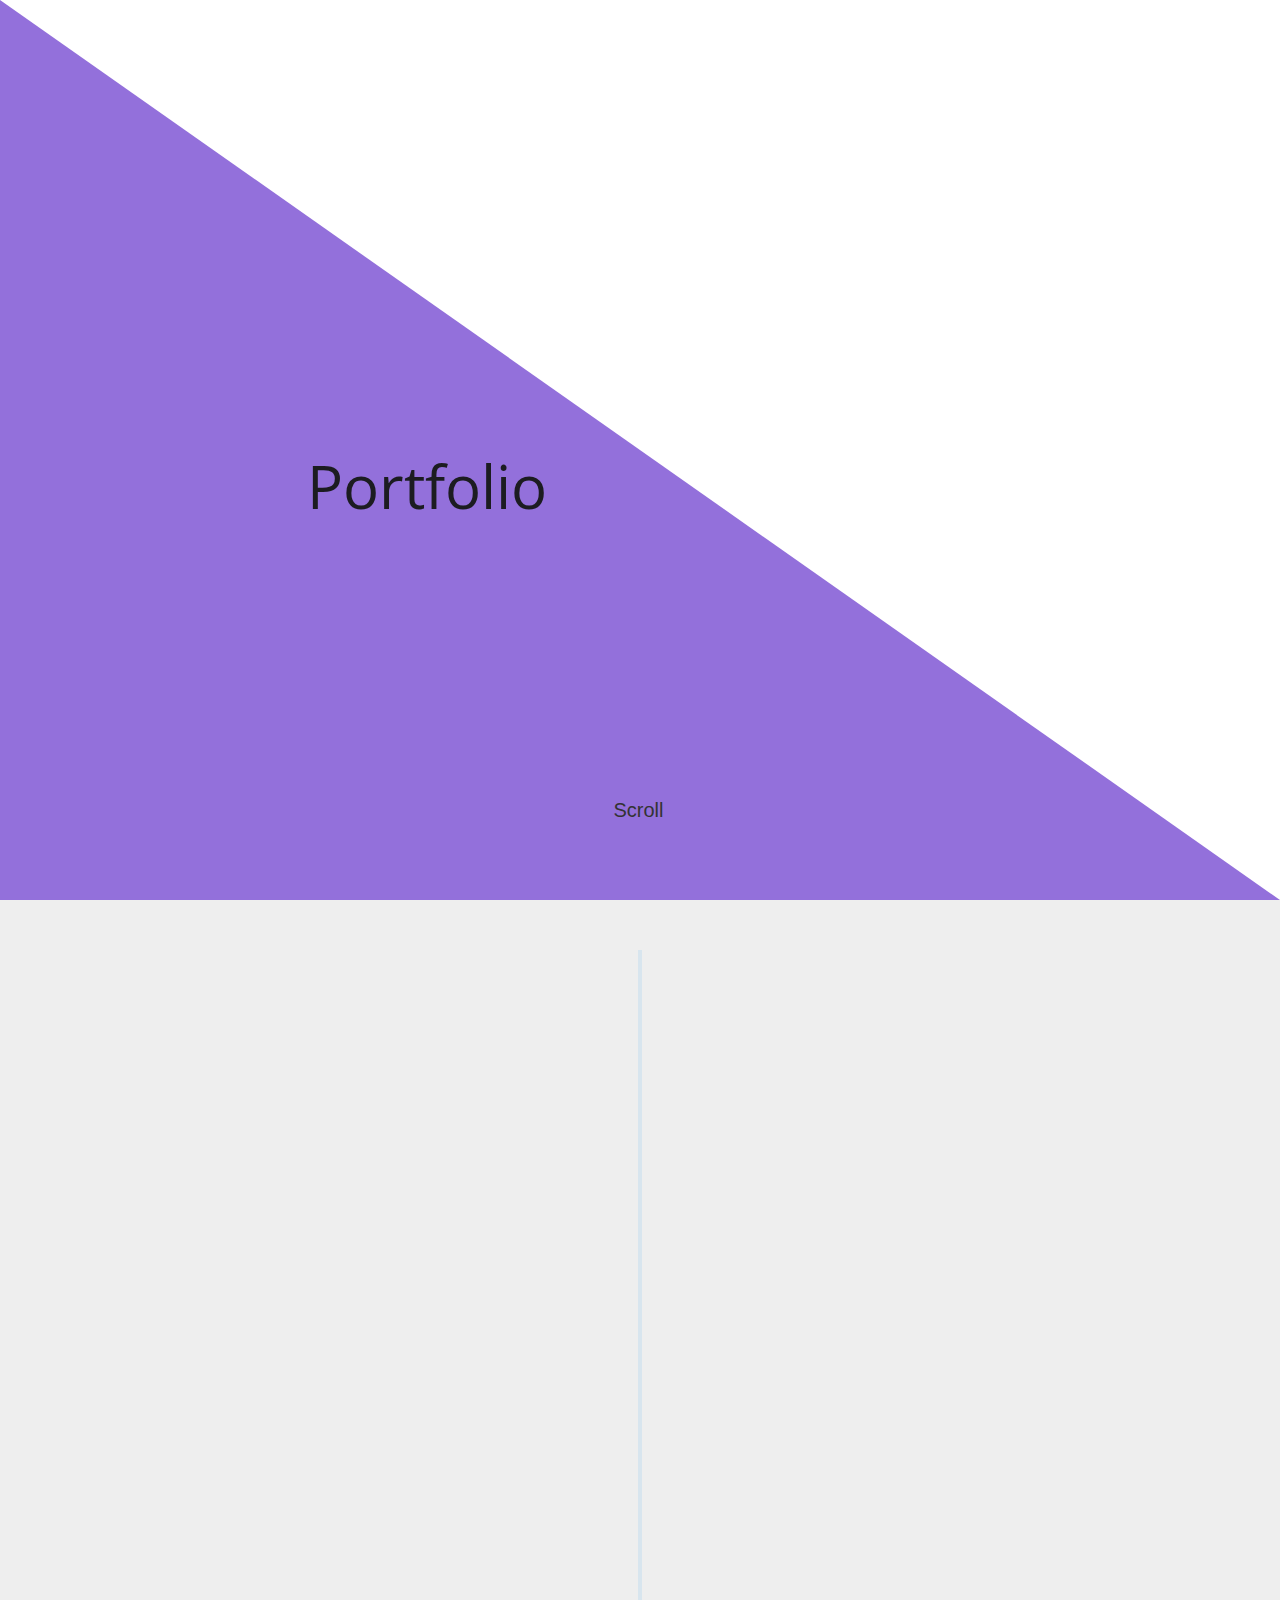
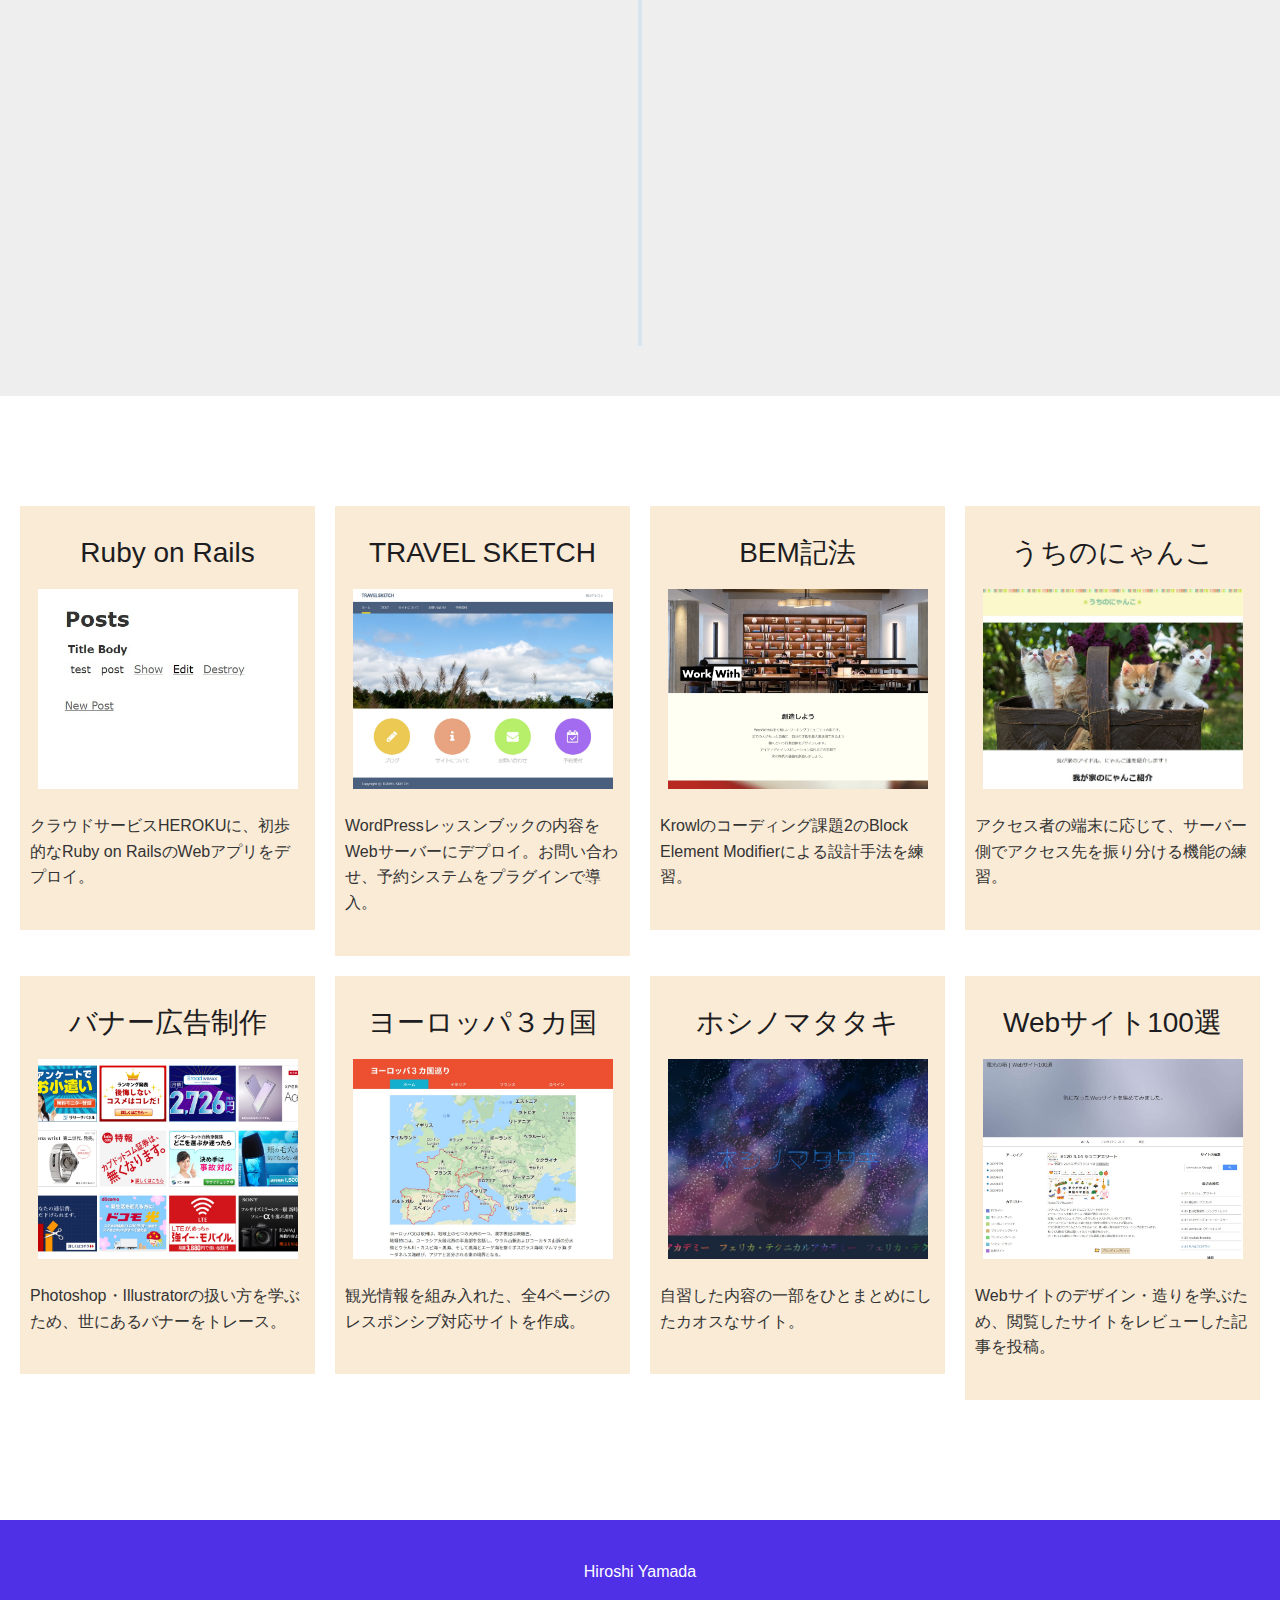
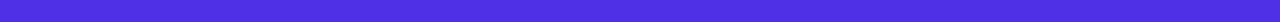
==== commit 39bca80b: "Add files via upload" ====
--- a/index.html
+++ b/index.html
@@ -10,6 +10,7 @@
 <body>
   <header>
     <h1>Portfolio</h1>
+    <p class="s-btn"><span></span><span></span><span></span>Scroll</p>
   </header>
   <div class="cd-timeline js-cd-timeline">
     <div class="container max-width-lg cd-timeline__container">
@@ -93,14 +94,14 @@
           <div class="box">
           <h2>Ruby on Rails</h2>
           <p class="thumbnail"><img src="img/App00_heroku-app.herokuapp.com.jpg" alt=""></p>
-          <p class="text">初歩的なWebアプリをデプロイ。</p>
-        </div><!-- /.box -->
+          <p class="text">クラウドサービスHEROKUに、初歩的なRuby on RailsのWebアプリをデプロイ。</p>
+          </div><!-- /.box -->
         </a>
         <a data-fancybox data-type="iframe" data-src="site-02/index.html" href="javascript:;">
           <div class="box">
             <h2>TRAVEL SKETCH</h2>
             <p class="thumbnail"><img src="img/TRAVEL SKETCH - felicata12hy.starfree.jp.jpg" alt=""></p>
-            <p class="text">WordPressレッスンブックの内容をWebサーバーにデプロイ。</p>
+            <p class="text">WordPressレッスンブックの内容をWebサーバーにデプロイ。お問い合わせ、予約システムをプラグインで導入。</p>
           </div><!-- /.box -->
         </a>
         <a data-fancybox data-type="iframe" data-src="site-03/index.html" href="javascript:;">
@@ -114,39 +115,42 @@
           <div class="box">
             <h2>うちのにゃんこ</h2>
             <p class="thumbnail"><img src="img/cat_SP - felicahy.html.xdomain.jp.jpg" alt=""></p>
-            <p class="text">アクセス者の端末に応じてサーバー側でアクセス先を振り分ける機能を試す。</p>
+            <p class="text">アクセス者の端末に応じて、サーバー側でアクセス先を振り分ける機能の練習。</p>
           </div><!-- /.box -->
         </a>
         <a data-fancybox data-type="iframe" data-src="site-05/index.html" href="javascript:;">
         <div class="box">
           <h2>バナー広告制作</h2>
           <p class="thumbnail"><img src="img/banner - firmament12.github.io.jpg" alt=""></p>
-          <p class="text">Photoshop・Illustratorの扱い方を学ぶため制作。</p>
+          <p class="text">Photoshop・Illustratorの扱い方を学ぶため、世にあるバナーをトレース。</p>
         </div>
         </a>
           <a data-fancybox data-type="iframe" data-src="site-06/index.html" href="javascript:;">
         <div class="box">
           <h2>ヨーロッパ３カ国</h2>
           <p class="thumbnail"><img src="img/eu - firmament12.github.io.jpg" alt=""></p>
-          <p class="text">全4ページのレスポンシブ対応サイトを作成。</p>
+          <p class="text">観光情報を組み入れた、全4ページのレスポンシブ対応サイトを作成。</p>
         </div>
         </a>
          <a data-fancybox data-type="iframe" data-src="site-07/index.html" href="javascript:;">
         <div class="box">
-          <h2>自習まとめ</h2>
-          <p class="thumbnail"><img src="https://placehold.jp/688bcc/ffffff/400x300.jpg" alt=""></p>
-          <p class="text">自習した内容をひとつにまとめたカオスなサイト。</p>
+          <h2>ホシノマタタキ</h2>
+          <p class="thumbnail"><img src="img/chaos - firmament12.github.io.jpg" alt=""></p>
+          <p class="text">自習した内容の一部をひとまとめにしたカオスなサイト。</p>
         </div>
         </a> 
         <a data-fancybox data-type="iframe" data-src="site-08/index.html" href="javascript:;">
         <div class="box">
           <h2>Webサイト100選</h2>
           <p class="thumbnail"><img src="img/Web - 100 - felicahy.wp.xdomain.jp.jpg" alt=""></p>
-          <p class="text">Webサイトのデザイン、造りを学ぶため閲覧したサイトをレビューした記事を毎日投稿しています。</p>
+          <p class="text">Webサイトのデザイン・造りを学ぶため、閲覧したサイトをレビューした記事を投稿。</p>
         </div>
         </a>
       </div><!-- /.gallery-wrapper -->
     </div><!-- /.gallery -->
+    <footer>
+      <p class="copy"><small>Hiroshi Yamada</small></p>
+    </footer>
 <script src="https://code.jquery.com/jquery-3.5.1.min.js" integrity="sha256-9/aliU8dGd2tb6OSsuzixeV4y/faTqgFtohetphbbj0=" crossorigin="anonymous"></script>
 <script src="js/jquery.fancybox.js"></script>
 <script src="js/taime-line.js"></script>
--- a/css/style.css
+++ b/css/style.css
@@ -12,5 +12,5 @@
                   0 16.2px 21.9px -6px rgba(0, 0, 0, 0.117), 
                   0 46px 60px -6px rgba(0, 0, 0, 0.2);--bounce: cubic-bezier(0.175, 0.885, 0.32, 1.275);--ease-in-out: cubic-bezier(0.645, 0.045, 0.355, 1);--ease-in: cubic-bezier(0.55, 0.055, 0.675, 0.19);--ease-out: cubic-bezier(0.215, 0.61, 0.355, 1);--ease-out-back: cubic-bezier(0.34, 1.56, 0.64, 1)}:root{--heading-line-height: 1.2;--body-line-height: 1.4}body{font-size:var(--text-base-size, 1em);font-family:var(--font-primary, sans-serif);color:var(--color-contrast-high, #313135)}h1,h2,h3,h4{color:var(--color-contrast-higher, #1c1c21);line-height:var(--heading-line-height, 1.2)}h1{font-size:var(--text-xxl, 2.074em)}h2{font-size:var(--text-xl, 1.728em)}h3{font-size:var(--text-lg, 1.44em)}h4{font-size:var(--text-md, 1.2em)}small{font-size:var(--text-sm, 0.833em)}a,.link{color:var(--color-primary, #2a6df4);text-decoration:underline}strong{font-weight:bold}s{text-decoration:line-through}u{text-decoration:underline}.text-component h1,.text-component h2,.text-component h3,.text-component h4{line-height:calc(var(--heading-line-height) * var(--line-height-multiplier, 1));margin-bottom:calc(var(--space-unit) * 0.25 * var(--text-vspace-multiplier, 1))}.text-component h2,.text-component h3,.text-component h4{margin-top:calc(var(--space-unit) * 0.75 * var(--text-vspace-multiplier, 1))}.text-component p,.text-component blockquote,.text-component ul li,.text-component ol li{line-height:calc(var(--body-line-height) * var(--line-height-multiplier, 1))}.text-component ul,.text-component ol,.text-component p,.text-component blockquote,.text-component .text-component__block{margin-bottom:calc(var(--space-unit) * 0.75 * var(--text-vspace-multiplier, 1))}.text-component ul,.text-component ol{list-style-position:inside}.text-component ul{list-style-type:disc}.text-component ol{list-style-type:decimal}.text-component img{display:block;margin:0 auto}.text-component figcaption{text-align:center;margin-top:calc(var(--space-unit) * 0.5)}.text-component em{font-style:italic}.text-component hr{margin-top:calc(var(--space-unit) * var(--text-vspace-multiplier, 1));margin-bottom:calc(var(--space-unit) * var(--text-vspace-multiplier, 1));margin-left:auto;margin-right:auto}.text-component>*:first-child{margin-top:0}.text-component>*:last-child{margin-bottom:0}.text-component__block--full-width{width:100vw;margin-left:calc(50% - 50vw)}@media (min-width: 48rem){.text-component__block--left,.text-component__block--right{width:45%}.text-component__block--left img,.text-component__block--right img{width:100%}.text-component__block--left{float:left;margin-right:calc(var(--space-unit) * 0.75 * var(--text-vspace-multiplier, 1))}.text-component__block--right{float:right;margin-left:calc(var(--space-unit) * 0.75 * var(--text-vspace-multiplier, 1))}}@media (min-width: 90rem){.text-component__block--outset{width:calc(100% + 10.5 * var(--space-unit))}.text-component__block--outset img{width:100%}.text-component__block--outset:not(.text-component__block--right){margin-left:calc(-5.25 * var(--space-unit))}.text-component__block--left,.text-component__block--right{width:50%}.text-component__block--right.text-component__block--outset{margin-right:calc(-5.25 * var(--space-unit))}}:root{--icon-xxxs: 8px;--icon-xxs:  12px;--icon-xs:   16px;--icon-sm:   24px;--icon-md:   32px;--icon-lg:   48px;--icon-xl:   64px;--icon-xxl:  96px;--icon-xxxl: 128px}.icon{display:inline-block;color:inherit;fill:currentColor;height:1em;width:1em;line-height:1;-ms-flex-negative:0;flex-shrink:0;max-width:initial}.icon--xxxs{font-size:var(--icon-xxxs)}.icon--xxs{font-size:var(--icon-xxs)}.icon--xs{font-size:var(--icon-xs)}.icon--sm{font-size:var(--icon-sm)}.icon--md{font-size:var(--icon-md)}.icon--lg{font-size:var(--icon-lg)}.icon--xl{font-size:var(--icon-xl)}.icon--xxl{font-size:var(--icon-xxl)}.icon--xxxl{font-size:var(--icon-xxxl)}.icon--is-spinning{-webkit-animation:icon-spin 1s infinite linear;animation:icon-spin 1s infinite linear}@-webkit-keyframes icon-spin{0%{-webkit-transform:rotate(0deg);transform:rotate(0deg)}100%{-webkit-transform:rotate(360deg);transform:rotate(360deg)}}@keyframes icon-spin{0%{-webkit-transform:rotate(0deg);transform:rotate(0deg)}100%{-webkit-transform:rotate(360deg);transform:rotate(360deg)}}.icon use{color:inherit;fill:currentColor}.btn{position:relative;display:-webkit-inline-box;display:-ms-inline-flexbox;display:inline-flex;-webkit-box-pack:center;-ms-flex-pack:center;justify-content:center;-webkit-box-align:center;-ms-flex-align:center;align-items:center;white-space:nowrap;text-decoration:none;line-height:1;font-size:var(--btn-font-size, 1em);padding-top:var(--btn-padding-y, 0.5em);padding-bottom:var(--btn-padding-y, 0.5em);padding-left:var(--btn-padding-x, 0.75em);padding-right:var(--btn-padding-x, 0.75em);border-radius:var(--btn-radius, 0.25em)}.btn--sm{font-size:var(--btn-font-size-sm, 0.8em)}.btn--md{font-size:var(--btn-font-size-md, 1.2em)}.btn--lg{font-size:var(--btn-font-size-lg, 1.4em)}.btn--icon{padding:var(--btn-padding-y, 0.5em)}.form-control{padding-top:var(--form-control-padding-y, 0.5em);padding-bottom:var(--form-control-padding-y, 0.5em);padding-left:var(--form-control-padding-x, 0.75em);padding-right:var(--form-control-padding-x, 0.75em);border-radius:var(--form-control-radius, 0.25em)}.form-legend{color:var(--color-contrast-higher, #1c1c21);line-height:var(--heading-line-height, 1.2);font-size:var(--text-md, 1.2em);margin-bottom:var(--space-xxs)}.form-label{display:inline-block}.form__msg-error,.form-error-msg{color:var(--color-error, #e02447);font-size:var(--text-sm, 0.833em);margin-top:var(--space-xxs);position:absolute;clip:rect(1px, 1px, 1px, 1px)}.form__msg-error--is-visible,.form-error-msg--is-visible{position:relative;clip:auto}.radio-list>*,.checkbox-list>*{position:relative;display:-webkit-box;display:-ms-flexbox;display:flex;-webkit-box-align:baseline;-ms-flex-align:baseline;align-items:baseline}.radio-list label,.checkbox-list label{line-height:var(--body-line-height)}.radio-list input,.checkbox-list input{margin-right:var(--space-xxxs);-ms-flex-negative:0;flex-shrink:0}:root{--zindex-header: 3;--zindex-popover: 5;--zindex-fixed-element: 10;--zindex-overlay: 15}:root{--display: block}.is-visible{display:var(--display) !important}.is-hidden{display:none !important}html:not(.js) .no-js\:is-hidden{display:none !important}@media print{.print\:is-hidden{display:none !important}}.sr-only{position:absolute;clip:rect(1px, 1px, 1px, 1px);-webkit-clip-path:inset(50%);clip-path:inset(50%);width:1px;height:1px;overflow:hidden;padding:0;border:0;white-space:nowrap}.flex{display:-webkit-box;display:-ms-flexbox;display:flex}.inline-flex{display:-webkit-inline-box;display:-ms-inline-flexbox;display:inline-flex}.flex-wrap{-ms-flex-wrap:wrap;flex-wrap:wrap}.flex-column{-webkit-box-orient:vertical;-webkit-box-direction:normal;-ms-flex-direction:column;flex-direction:column}.flex-column-reverse{-webkit-box-orient:vertical;-webkit-box-direction:reverse;-ms-flex-direction:column-reverse;flex-direction:column-reverse}.flex-row{-webkit-box-orient:horizontal;-webkit-box-direction:normal;-ms-flex-direction:row;flex-direction:row}.flex-row-reverse{-webkit-box-orient:horizontal;-webkit-box-direction:reverse;-ms-flex-direction:row-reverse;flex-direction:row-reverse}.flex-center{-webkit-box-pack:center;-ms-flex-pack:center;justify-content:center;-webkit-box-align:center;-ms-flex-align:center;align-items:center}.flex-grow{-webkit-box-flex:1;-ms-flex-positive:1;flex-grow:1}.flex-shrink-0{-ms-flex-negative:0;flex-shrink:0}.flex-basis-0{-ms-flex-preferred-size:0;flex-basis:0}.justify-start{-webkit-box-pack:start;-ms-flex-pack:start;justify-content:flex-start}.justify-end{-webkit-box-pack:end;-ms-flex-pack:end;justify-content:flex-end}.justify-center{-webkit-box-pack:center;-ms-flex-pack:center;justify-content:center}.justify-between{-webkit-box-pack:justify;-ms-flex-pack:justify;justify-content:space-between}.items-center{-webkit-box-align:center;-ms-flex-align:center;align-items:center}.items-start{-webkit-box-align:start;-ms-flex-align:start;align-items:flex-start}.items-end{-webkit-box-align:end;-ms-flex-align:end;align-items:flex-end}.items-baseline{-webkit-box-align:baseline;-ms-flex-align:baseline;align-items:baseline}.order-1{-webkit-box-ordinal-group:2;-ms-flex-order:1;order:1}.order-2{-webkit-box-ordinal-group:3;-ms-flex-order:2;order:2}.order-3{-webkit-box-ordinal-group:4;-ms-flex-order:3;order:3}.block{display:block}.inline-block{display:inline-block}.inline{display:inline}.margin-xxxxs{margin:var(--space-xxxxs)}.margin-xxxs{margin:var(--space-xxxs)}.margin-xxs{margin:var(--space-xxs)}.margin-xs{margin:var(--space-xs)}.margin-sm{margin:var(--space-sm)}.margin-md{margin:var(--space-md)}.margin-lg{margin:var(--space-lg)}.margin-xl{margin:var(--space-xl)}.margin-xxl{margin:var(--space-xxl)}.margin-xxxl{margin:var(--space-xxxl)}.margin-xxxxl{margin:var(--space-xxxxl)}.margin-auto{margin:auto}.margin-0{margin:0}.margin-top-xxxxs{margin-top:var(--space-xxxxs)}.margin-top-xxxs{margin-top:var(--space-xxxs)}.margin-top-xxs{margin-top:var(--space-xxs)}.margin-top-xs{margin-top:var(--space-xs)}.margin-top-sm{margin-top:var(--space-sm)}.margin-top-md{margin-top:var(--space-md)}.margin-top-lg{margin-top:var(--space-lg)}.margin-top-xl{margin-top:var(--space-xl)}.margin-top-xxl{margin-top:var(--space-xxl)}.margin-top-xxxl{margin-top:var(--space-xxxl)}.margin-top-xxxxl{margin-top:var(--space-xxxxl)}.margin-top-auto{margin-top:auto}.margin-top-0{margin-top:0}.margin-bottom-xxxxs{margin-bottom:var(--space-xxxxs)}.margin-bottom-xxxs{margin-bottom:var(--space-xxxs)}.margin-bottom-xxs{margin-bottom:var(--space-xxs)}.margin-bottom-xs{margin-bottom:var(--space-xs)}.margin-bottom-sm{margin-bottom:var(--space-sm)}.margin-bottom-md{margin-bottom:var(--space-md)}.margin-bottom-lg{margin-bottom:var(--space-lg)}.margin-bottom-xl{margin-bottom:var(--space-xl)}.margin-bottom-xxl{margin-bottom:var(--space-xxl)}.margin-bottom-xxxl{margin-bottom:var(--space-xxxl)}.margin-bottom-xxxxl{margin-bottom:var(--space-xxxxl)}.margin-bottom-auto{margin-bottom:auto}.margin-bottom-0{margin-bottom:0}.margin-right-xxxxs{margin-right:var(--space-xxxxs)}.margin-right-xxxs{margin-right:var(--space-xxxs)}.margin-right-xxs{margin-right:var(--space-xxs)}.margin-right-xs{margin-right:var(--space-xs)}.margin-right-sm{margin-right:var(--space-sm)}.margin-right-md{margin-right:var(--space-md)}.margin-right-lg{margin-right:var(--space-lg)}.margin-right-xl{margin-right:var(--space-xl)}.margin-right-xxl{margin-right:var(--space-xxl)}.margin-right-xxxl{margin-right:var(--space-xxxl)}.margin-right-xxxxl{margin-right:var(--space-xxxxl)}.margin-right-auto{margin-right:auto}.margin-right-0{margin-right:0}.margin-left-xxxxs{margin-left:var(--space-xxxxs)}.margin-left-xxxs{margin-left:var(--space-xxxs)}.margin-left-xxs{margin-left:var(--space-xxs)}.margin-left-xs{margin-left:var(--space-xs)}.margin-left-sm{margin-left:var(--space-sm)}.margin-left-md{margin-left:var(--space-md)}.margin-left-lg{margin-left:var(--space-lg)}.margin-left-xl{margin-left:var(--space-xl)}.margin-left-xxl{margin-left:var(--space-xxl)}.margin-left-xxxl{margin-left:var(--space-xxxl)}.margin-left-xxxxl{margin-left:var(--space-xxxxl)}.margin-left-auto{margin-left:auto}.margin-left-0{margin-left:0}.margin-x-xxxxs{margin-left:var(--space-xxxxs);margin-right:var(--space-xxxxs)}.margin-x-xxxs{margin-left:var(--space-xxxs);margin-right:var(--space-xxxs)}.margin-x-xxs{margin-left:var(--space-xxs);margin-right:var(--space-xxs)}.margin-x-xs{margin-left:var(--space-xs);margin-right:var(--space-xs)}.margin-x-sm{margin-left:var(--space-sm);margin-right:var(--space-sm)}.margin-x-md{margin-left:var(--space-md);margin-right:var(--space-md)}.margin-x-lg{margin-left:var(--space-lg);margin-right:var(--space-lg)}.margin-x-xl{margin-left:var(--space-xl);margin-right:var(--space-xl)}.margin-x-xxl{margin-left:var(--space-xxl);margin-right:var(--space-xxl)}.margin-x-xxxl{margin-left:var(--space-xxxl);margin-right:var(--space-xxxl)}.margin-x-xxxxl{margin-left:var(--space-xxxxl);margin-right:var(--space-xxxxl)}.margin-x-auto{margin-left:auto;margin-right:auto}.margin-x-0{margin-left:0;margin-right:0}.margin-y-xxxxs{margin-top:var(--space-xxxxs);margin-bottom:var(--space-xxxxs)}.margin-y-xxxs{margin-top:var(--space-xxxs);margin-bottom:var(--space-xxxs)}.margin-y-xxs{margin-top:var(--space-xxs);margin-bottom:var(--space-xxs)}.margin-y-xs{margin-top:var(--space-xs);margin-bottom:var(--space-xs)}.margin-y-sm{margin-top:var(--space-sm);margin-bottom:var(--space-sm)}.margin-y-md{margin-top:var(--space-md);margin-bottom:var(--space-md)}.margin-y-lg{margin-top:var(--space-lg);margin-bottom:var(--space-lg)}.margin-y-xl{margin-top:var(--space-xl);margin-bottom:var(--space-xl)}.margin-y-xxl{margin-top:var(--space-xxl);margin-bottom:var(--space-xxl)}.margin-y-xxxl{margin-top:var(--space-xxxl);margin-bottom:var(--space-xxxl)}.margin-y-xxxxl{margin-top:var(--space-xxxxl);margin-bottom:var(--space-xxxxl)}.margin-y-auto{margin-top:auto;margin-bottom:auto}.margin-y-0{margin-top:0;margin-bottom:0}.padding-xxxxs{padding:var(--space-xxxxs)}.padding-xxxs{padding:var(--space-xxxs)}.padding-xxs{padding:var(--space-xxs)}.padding-xs{padding:var(--space-xs)}.padding-sm{padding:var(--space-sm)}.padding-md{padding:var(--space-md)}.padding-lg{padding:var(--space-lg)}.padding-xl{padding:var(--space-xl)}.padding-xxl{padding:var(--space-xxl)}.padding-xxxl{padding:var(--space-xxxl)}.padding-xxxxl{padding:var(--space-xxxxl)}.padding-0{padding:0}.padding-component{padding:var(--component-padding)}.padding-top-xxxxs{padding-top:var(--space-xxxxs)}.padding-top-xxxs{padding-top:var(--space-xxxs)}.padding-top-xxs{padding-top:var(--space-xxs)}.padding-top-xs{padding-top:var(--space-xs)}.padding-top-sm{padding-top:var(--space-sm)}.padding-top-md{padding-top:var(--space-md)}.padding-top-lg{padding-top:var(--space-lg)}.padding-top-xl{padding-top:var(--space-xl)}.padding-top-xxl{padding-top:var(--space-xxl)}.padding-top-xxxl{padding-top:var(--space-xxxl)}.padding-top-xxxxl{padding-top:var(--space-xxxxl)}.padding-top-0{padding-top:0}.padding-top-component{padding-top:var(--component-padding)}.padding-bottom-xxxxs{padding-bottom:var(--space-xxxxs)}.padding-bottom-xxxs{padding-bottom:var(--space-xxxs)}.padding-bottom-xxs{padding-bottom:var(--space-xxs)}.padding-bottom-xs{padding-bottom:var(--space-xs)}.padding-bottom-sm{padding-bottom:var(--space-sm)}.padding-bottom-md{padding-bottom:var(--space-md)}.padding-bottom-lg{padding-bottom:var(--space-lg)}.padding-bottom-xl{padding-bottom:var(--space-xl)}.padding-bottom-xxl{padding-bottom:var(--space-xxl)}.padding-bottom-xxxl{padding-bottom:var(--space-xxxl)}.padding-bottom-xxxxl{padding-bottom:var(--space-xxxxl)}.padding-bottom-0{padding-bottom:0}.padding-bottom-component{padding-bottom:var(--component-padding)}.padding-right-xxxxs{padding-right:var(--space-xxxxs)}.padding-right-xxxs{padding-right:var(--space-xxxs)}.padding-right-xxs{padding-right:var(--space-xxs)}.padding-right-xs{padding-right:var(--space-xs)}.padding-right-sm{padding-right:var(--space-sm)}.padding-right-md{padding-right:var(--space-md)}.padding-right-lg{padding-right:var(--space-lg)}.padding-right-xl{padding-right:var(--space-xl)}.padding-right-xxl{padding-right:var(--space-xxl)}.padding-right-xxxl{padding-right:var(--space-xxxl)}.padding-right-xxxxl{padding-right:var(--space-xxxxl)}.padding-right-0{padding-right:0}.padding-right-component{padding-right:var(--component-padding)}.padding-left-xxxxs{padding-left:var(--space-xxxxs)}.padding-left-xxxs{padding-left:var(--space-xxxs)}.padding-left-xxs{padding-left:var(--space-xxs)}.padding-left-xs{padding-left:var(--space-xs)}.padding-left-sm{padding-left:var(--space-sm)}.padding-left-md{padding-left:var(--space-md)}.padding-left-lg{padding-left:var(--space-lg)}.padding-left-xl{padding-left:var(--space-xl)}.padding-left-xxl{padding-left:var(--space-xxl)}.padding-left-xxxl{padding-left:var(--space-xxxl)}.padding-left-xxxxl{padding-left:var(--space-xxxxl)}.padding-left-0{padding-left:0}.padding-left-component{padding-left:var(--component-padding)}.padding-x-xxxxs{padding-left:var(--space-xxxxs);padding-right:var(--space-xxxxs)}.padding-x-xxxs{padding-left:var(--space-xxxs);padding-right:var(--space-xxxs)}.padding-x-xxs{padding-left:var(--space-xxs);padding-right:var(--space-xxs)}.padding-x-xs{padding-left:var(--space-xs);padding-right:var(--space-xs)}.padding-x-sm{padding-left:var(--space-sm);padding-right:var(--space-sm)}.padding-x-md{padding-left:var(--space-md);padding-right:var(--space-md)}.padding-x-lg{padding-left:var(--space-lg);padding-right:var(--space-lg)}.padding-x-xl{padding-left:var(--space-xl);padding-right:var(--space-xl)}.padding-x-xxl{padding-left:var(--space-xxl);padding-right:var(--space-xxl)}.padding-x-xxxl{padding-left:var(--space-xxxl);padding-right:var(--space-xxxl)}.padding-x-xxxxl{padding-left:var(--space-xxxxl);padding-right:var(--space-xxxxl)}.padding-x-0{padding-left:0;padding-right:0}.padding-x-component{padding-left:var(--component-padding);padding-right:var(--component-padding)}.padding-y-xxxxs{padding-top:var(--space-xxxxs);padding-bottom:var(--space-xxxxs)}.padding-y-xxxs{padding-top:var(--space-xxxs);padding-bottom:var(--space-xxxs)}.padding-y-xxs{padding-top:var(--space-xxs);padding-bottom:var(--space-xxs)}.padding-y-xs{padding-top:var(--space-xs);padding-bottom:var(--space-xs)}.padding-y-sm{padding-top:var(--space-sm);padding-bottom:var(--space-sm)}.padding-y-md{padding-top:var(--space-md);padding-bottom:var(--space-md)}.padding-y-lg{padding-top:var(--space-lg);padding-bottom:var(--space-lg)}.padding-y-xl{padding-top:var(--space-xl);padding-bottom:var(--space-xl)}.padding-y-xxl{padding-top:var(--space-xxl);padding-bottom:var(--space-xxl)}.padding-y-xxxl{padding-top:var(--space-xxxl);padding-bottom:var(--space-xxxl)}.padding-y-xxxxl{padding-top:var(--space-xxxxl);padding-bottom:var(--space-xxxxl)}.padding-y-0{padding-top:0;padding-bottom:0}.padding-y-component{padding-top:var(--component-padding);padding-bottom:var(--component-padding)}.align-baseline{vertical-align:baseline}.align-top{vertical-align:top}.align-middle{vertical-align:middle}.align-bottom{vertical-align:bottom}.truncate,.text-truncate{overflow:hidden;text-overflow:ellipsis;white-space:nowrap}.text-replace{overflow:hidden;color:transparent;text-indent:100%;white-space:nowrap}.text-xs{font-size:var(--text-xs, 0.694em)}.text-sm{font-size:var(--text-sm, 0.833em)}.text-base{font-size:1em}.text-md{font-size:var(--text-md, 1.2em)}.text-lg{font-size:var(--text-lg, 1.44em)}.text-xl{font-size:var(--text-xl, 1.728em)}.text-xxl{font-size:var(--text-xxl, 2.074em)}.text-xxxl{font-size:var(--text-xxxl, 2.488em)}.text-xxxxl{font-size:var(--text-xxxxl, 2.985em)}.text-uppercase{text-transform:uppercase}.text-capitalize{text-transform:capitalize}.letter-spacing-sm{letter-spacing:-0.05em}.letter-spacing-md{letter-spacing:0.05em}.letter-spacing-lg{letter-spacing:0.1em}.font-light{font-weight:300}.font-normal{font-weight:400}.font-medium{font-weight:500}.font-semibold{font-weight:600}.font-bold,.text-bold{font-weight:700}.font-italic{font-style:italic}.font-smooth{-webkit-font-smoothing:antialiased;-moz-osx-font-smoothing:grayscale}.font-primary{font-family:var(--font-primary)}.text-center{text-align:center}.text-left{text-align:left}.text-right{text-align:right}.text-justify{text-align:justify}.text-line-through{text-decoration:line-through}.text-underline{text-decoration:underline}.text-decoration-none{text-decoration:none}.v-space-xxs{--text-vspace-multiplier: 0.25 !important}.v-space-xs{--text-vspace-multiplier: 0.5 !important}.v-space-sm{--text-vspace-multiplier: 0.75 !important}.v-space-md{--text-vspace-multiplier: 1.25 !important}.v-space-lg{--text-vspace-multiplier: 1.5 !important}.v-space-xl{--text-vspace-multiplier: 1.75 !important}.v-space-xxl{--text-vspace-multiplier: 2 !important}.line-height-xs{--heading-line-height: 1;--body-line-height: 1}.line-height-xs:not(.text-component){line-height:1}.line-height-sm{--heading-line-height: 1.1;--body-line-height: 1.2}.line-height-sm:not(.text-component){line-height:1.2}.line-height-md{--heading-line-height: 1.15;--body-line-height: 1.4}.line-height-md:not(.text-component){line-height:1.4}.line-height-lg{--heading-line-height: 1.22;--body-line-height: 1.58}.line-height-lg:not(.text-component){line-height:1.58}.line-height-xl{--heading-line-height: 1.3;--body-line-height: 1.72}.line-height-xl:not(.text-component){line-height:1.72}.line-height-body{line-height:var(--body-line-height)}.line-height-heading{line-height:var(--heading-line-height)}.ws-nowrap,.text-nowrap{white-space:nowrap}.cursor-pointer{cursor:pointer}.cursor-default{cursor:default}.pointer-events-auto{pointer-events:auto}.pointer-events-none{pointer-events:none}.user-select-none{-webkit-user-select:none;-moz-user-select:none;-ms-user-select:none;user-select:none}.user-select-all{-webkit-user-select:all;-moz-user-select:all;-ms-user-select:all;user-select:all}[class*="color-"]{--color-o: 1}.color-inherit{color:inherit}.color-bg{color:hsla(var(--color-bg-h), var(--color-bg-s), var(--color-bg-l), var(--color-o, 1))}.color-contrast-lower{color:hsla(var(--color-contrast-lower-h), var(--color-contrast-lower-s), var(--color-contrast-lower-l), var(--color-o, 1))}.color-contrast-low{color:hsla(var(--color-contrast-low-h), var(--color-contrast-low-s), var(--color-contrast-low-l), var(--color-o, 1))}.color-contrast-medium{color:hsla(var(--color-contrast-medium-h), var(--color-contrast-medium-s), var(--color-contrast-medium-l), var(--color-o, 1))}.color-contrast-high{color:hsla(var(--color-contrast-high-h), var(--color-contrast-high-s), var(--color-contrast-high-l), var(--color-o, 1))}.color-contrast-higher{color:hsla(var(--color-contrast-higher-h), var(--color-contrast-higher-s), var(--color-contrast-higher-l), var(--color-o, 1))}.color-primary-darker{color:hsla(var(--color-primary-darker-h), var(--color-primary-darker-s), var(--color-primary-darker-l), var(--color-o, 1))}.color-primary-dark{color:hsla(var(--color-primary-dark-h), var(--color-primary-dark-s), var(--color-primary-dark-l), var(--color-o, 1))}.color-primary{color:hsla(var(--color-primary-h), var(--color-primary-s), var(--color-primary-l), var(--color-o, 1))}.color-primary-light{color:hsla(var(--color-primary-light-h), var(--color-primary-light-s), var(--color-primary-light-l), var(--color-o, 1))}.color-primary-lighter{color:hsla(var(--color-primary-lighter-h), var(--color-primary-lighter-s), var(--color-primary-lighter-l), var(--color-o, 1))}.color-accent-darker{color:hsla(var(--color-accent-darker-h), var(--color-accent-darker-s), var(--color-accent-darker-l), var(--color-o, 1))}.color-accent-dark{color:hsla(var(--color-accent-dark-h), var(--color-accent-dark-s), var(--color-accent-dark-l), var(--color-o, 1))}.color-accent{color:hsla(var(--color-accent-h), var(--color-accent-s), var(--color-accent-l), var(--color-o, 1))}.color-accent-light{color:hsla(var(--color-accent-light-h), var(--color-accent-light-s), var(--color-accent-light-l), var(--color-o, 1))}.color-accent-lighter{color:hsla(var(--color-accent-lighter-h), var(--color-accent-lighter-s), var(--color-accent-lighter-l), var(--color-o, 1))}.color-success-darker{color:hsla(var(--color-success-darker-h), var(--color-success-darker-s), var(--color-success-darker-l), var(--color-o, 1))}.color-success-dark{color:hsla(var(--color-success-dark-h), var(--color-success-dark-s), var(--color-success-dark-l), var(--color-o, 1))}.color-success{color:hsla(var(--color-success-h), var(--color-success-s), var(--color-success-l), var(--color-o, 1))}.color-success-light{color:hsla(var(--color-success-light-h), var(--color-success-light-s), var(--color-success-light-l), var(--color-o, 1))}.color-success-lighter{color:hsla(var(--color-success-lighter-h), var(--color-success-lighter-s), var(--color-success-lighter-l), var(--color-o, 1))}.color-warning-darker{color:hsla(var(--color-warning-darker-h), var(--color-warning-darker-s), var(--color-warning-darker-l), var(--color-o, 1))}.color-warning-dark{color:hsla(var(--color-warning-dark-h), var(--color-warning-dark-s), var(--color-warning-dark-l), var(--color-o, 1))}.color-warning{color:hsla(var(--color-warning-h), var(--color-warning-s), var(--color-warning-l), var(--color-o, 1))}.color-warning-light{color:hsla(var(--color-warning-light-h), var(--color-warning-light-s), var(--color-warning-light-l), var(--color-o, 1))}.color-warning-lighter{color:hsla(var(--color-warning-lighter-h), var(--color-warning-lighter-s), var(--color-warning-lighter-l), var(--color-o, 1))}.color-error-darker{color:hsla(var(--color-error-darker-h), var(--color-error-darker-s), var(--color-error-darker-l), var(--color-o, 1))}.color-error-dark{color:hsla(var(--color-error-dark-h), var(--color-error-dark-s), var(--color-error-dark-l), var(--color-o, 1))}.color-error{color:hsla(var(--color-error-h), var(--color-error-s), var(--color-error-l), var(--color-o, 1))}.color-error-light{color:hsla(var(--color-error-light-h), var(--color-error-light-s), var(--color-error-light-l), var(--color-o, 1))}.color-error-lighter{color:hsla(var(--color-error-lighter-h), var(--color-error-lighter-s), var(--color-error-lighter-l), var(--color-o, 1))}.color-white{color:hsla(var(--color-white-h), var(--color-white-s), var(--color-white-l), var(--color-o, 1))}.color-black{color:hsla(var(--color-black-h), var(--color-black-s), var(--color-black-l), var(--color-o, 1))}@supports (--css: variables){.color-opacity-0{--color-o: 0}.color-opacity-10\%{--color-o: 0.1}.color-opacity-20\%{--color-o: 0.2}.color-opacity-30\%{--color-o: 0.3}.color-opacity-40\%{--color-o: 0.4}.color-opacity-50\%{--color-o: 0.5}.color-opacity-60\%{--color-o: 0.6}.color-opacity-70\%{--color-o: 0.7}.color-opacity-80\%{--color-o: 0.8}.color-opacity-90\%{--color-o: 0.9}}.width-xxxxs{width:var(--size-xxxxs, 0.25rem)}.width-xxxs{width:var(--size-xxxs, 0.5rem)}.width-xxs{width:var(--size-xxs, 0.75rem)}.width-xs{width:var(--size-xs, 1rem)}.width-sm{width:var(--size-sm, 1.5rem)}.width-md{width:var(--size-md, 2rem)}.width-lg{width:var(--size-lg, 3rem)}.width-xl{width:var(--size-xl, 4rem)}.width-xxl{width:var(--size-xxl, 6rem)}.width-xxxl{width:var(--size-xxxl, 8rem)}.width-xxxxl{width:var(--size-xxxxl, 16rem)}.width-0{width:0}.width-10\%{width:10%}.width-20\%{width:20%}.width-25\%{width:25%}.width-30\%{width:30%}.width-33\%{width:calc(100% / 3)}.width-40\%{width:40%}.width-50\%{width:50%}.width-60\%{width:60%}.width-66\%{width:calc(100% / 1.5)}.width-70\%{width:70%}.width-75\%{width:75%}.width-80\%{width:80%}.width-90\%{width:90%}.width-100\%{width:100%}.width-100vw{width:100vw}.width-auto{width:auto}.height-xxxxs{height:var(--size-xxxxs, 0.25rem)}.height-xxxs{height:var(--size-xxxs, 0.5rem)}.height-xxs{height:var(--size-xxs, 0.75rem)}.height-xs{height:var(--size-xs, 1rem)}.height-sm{height:var(--size-sm, 1.5rem)}.height-md{height:var(--size-md, 2rem)}.height-lg{height:var(--size-lg, 3rem)}.height-xl{height:var(--size-xl, 4rem)}.height-xxl{height:var(--size-xxl, 6rem)}.height-xxxl{height:var(--size-xxxl, 8rem)}.height-xxxxl{height:var(--size-xxxxl, 16rem)}.height-0{height:0}.height-10\%{height:10%}.height-20\%{height:20%}.height-25\%{height:25%}.height-30\%{height:30%}.height-33\%{height:calc(100% / 3)}.height-40\%{height:40%}.height-50\%{height:50%}.height-60\%{height:60%}.height-66\%{height:calc(100% / 1.5)}.height-70\%{height:70%}.height-75\%{height:75%}.height-80\%{height:80%}.height-90\%{height:90%}.height-100\%{height:100%}.height-100vh{height:100vh}.height-auto{height:auto}.min-width-0{min-width:0}.min-width-25\%{min-width:25%}.min-width-33\%{min-width:calc(100% / 3)}.min-width-50\%{min-width:50%}.min-width-66\%{min-width:calc(100% / 1.5)}.min-width-75\%{min-width:75%}.min-width-100\%{min-width:100%}.min-width-100vw{min-width:100vw}.min-height-100\%{min-height:100%}.min-height-100vh{min-height:100vh}:root{--max-width-xxxxs: 20rem;--max-width-xxxs:  26rem;--max-width-xxs:   32rem;--max-width-xs:    38rem;--max-width-sm:    48rem;--max-width-md:    64rem;--max-width-lg:    80rem;--max-width-xl:    90rem;--max-width-xxl:   100rem;--max-width-xxxl:  120rem;--max-width-xxxxl: 150rem}.max-width-xxxxs{max-width:var(--max-width-xxxxs)}.max-width-xxxs{max-width:var(--max-width-xxxs)}.max-width-xxs{max-width:var(--max-width-xxs)}.max-width-xs{max-width:var(--max-width-xs)}.max-width-sm{max-width:var(--max-width-sm)}.max-width-md{max-width:var(--max-width-md)}.max-width-lg{max-width:var(--max-width-lg)}.max-width-xl{max-width:var(--max-width-xl)}.max-width-xxl{max-width:var(--max-width-xxl)}.max-width-xxxl{max-width:var(--max-width-xxxl)}.max-width-xxxxl{max-width:var(--max-width-xxxxl)}.max-width-100\%{max-width:100%}[class*="max-width-adaptive"]{max-width:32rem}@media (min-width: 48rem){.max-width-adaptive-sm,.max-width-adaptive-md,.max-width-adaptive-lg,.max-width-adaptive-xl,.max-width-adaptive{max-width:48rem}}@media (min-width: 64rem){.max-width-adaptive-md,.max-width-adaptive-lg,.max-width-adaptive-xl,.max-width-adaptive{max-width:64rem}}@media (min-width: 80rem){.max-width-adaptive-lg,.max-width-adaptive-xl,.max-width-adaptive{max-width:80rem}}@media (min-width: 90rem){.max-width-adaptive-xl{max-width:90rem}}.max-height-100\%{max-height:100%}.max-height-100vh{max-height:100vh}.position-relative{position:relative}.position-absolute{position:absolute}.position-fixed{position:fixed}.position-sticky{position:-webkit-sticky;position:sticky}.top-0{top:0}.bottom-0{bottom:0}.left-0{left:0}.right-0{right:0}.z-index-header{z-index:var(--zindex-header)}.z-index-popover{z-index:var(--zindex-popover)}.z-index-fixed-element{z-index:var(--zindex-fixed-element)}.z-index-overlay{z-index:var(--zindex-overlay)}.zindex-1,.z-index-1{z-index:1}.zindex-2,.z-index-2{z-index:2}.zindex-3,.z-index-3{z-index:3}.overflow-hidden{overflow:hidden}.overflow-auto{overflow:auto}.momentum-scrolling{-webkit-overflow-scrolling:touch}.overscroll-contain{overscroll-behavior:contain}.opacity-0{opacity:0}.opacity-10\%{opacity:0.1}.opacity-20\%{opacity:0.2}.opacity-30\%{opacity:0.3}.opacity-40\%{opacity:0.4}.opacity-50\%{opacity:0.5}.opacity-60\%{opacity:0.6}.opacity-70\%{opacity:0.7}.opacity-80\%{opacity:0.8}.opacity-90\%{opacity:0.9}.media-wrapper{position:relative;height:0;padding-bottom:56.25%}.media-wrapper>*{position:absolute;top:0;left:0;width:100%;height:100%;-o-object-fit:cover;object-fit:cover}.media-wrapper--4\:3{padding-bottom:calc((3 / 4) * 100%)}.media-wrapper--1\:1{padding-bottom:calc((1 / 1) * 100%)}.float-left{float:left}.float-right{float:right}.clearfix::after{content:"";display:table;clear:both}[class*="border-"]{--border-o: 1}.border{border:1px solid hsla(var(--color-contrast-low-h), var(--color-contrast-low-s), var(--color-contrast-low-l), var(--border-o, 1))}.border-top{border-top:1px solid hsla(var(--color-contrast-low-h), var(--color-contrast-low-s), var(--color-contrast-low-l), var(--border-o, 1))}.border-bottom{border-bottom:1px solid hsla(var(--color-contrast-low-h), var(--color-contrast-low-s), var(--color-contrast-low-l), var(--border-o, 1))}.border-left{border-left:1px solid hsla(var(--color-contrast-low-h), var(--color-contrast-low-s), var(--color-contrast-low-l), var(--border-o, 1))}.border-right{border-right:1px solid hsla(var(--color-contrast-low-h), var(--color-contrast-low-s), var(--color-contrast-low-l), var(--border-o, 1))}.border-2{border-width:2px}.border-3{border-width:3px}.border-4{border-width:4px}.border-bg{border-color:hsla(var(--color-bg-h), var(--color-bg-s), var(--color-bg-l), var(--border-o, 1))}.border-contrast-lower{border-color:hsla(var(--color-contrast-lower-h), var(--color-contrast-lower-s), var(--color-contrast-lower-l), var(--border-o, 1))}.border-contrast-low{border-color:hsla(var(--color-contrast-low-h), var(--color-contrast-low-s), var(--color-contrast-low-l), var(--border-o, 1))}.border-contrast-medium{border-color:hsla(var(--color-contrast-medium-h), var(--color-contrast-medium-s), var(--color-contrast-medium-l), var(--border-o, 1))}.border-contrast-high{border-color:hsla(var(--color-contrast-high-h), var(--color-contrast-high-s), var(--color-contrast-high-l), var(--border-o, 1))}.border-contrast-higher{border-color:hsla(var(--color-contrast-higher-h), var(--color-contrast-higher-s), var(--color-contrast-higher-l), var(--border-o, 1))}.border-primary-darker{border-color:hsla(var(--color-primary-darker-h), var(--color-primary-darker-s), var(--color-primary-darker-l), var(--border-o, 1))}.border-primary-dark{border-color:hsla(var(--color-primary-dark-h), var(--color-primary-dark-s), var(--color-primary-dark-l), var(--border-o, 1))}.border-primary{border-color:hsla(var(--color-primary-h), var(--color-primary-s), var(--color-primary-l), var(--border-o, 1))}.border-primary-light{border-color:hsla(var(--color-primary-light-h), var(--color-primary-light-s), var(--color-primary-light-l), var(--border-o, 1))}.border-primary-lighter{border-color:hsla(var(--color-primary-lighter-h), var(--color-primary-lighter-s), var(--color-primary-lighter-l), var(--border-o, 1))}.border-accent-darker{border-color:hsla(var(--color-accent-darker-h), var(--color-accent-darker-s), var(--color-accent-darker-l), var(--border-o, 1))}.border-accent-dark{border-color:hsla(var(--color-accent-dark-h), var(--color-accent-dark-s), var(--color-accent-dark-l), var(--border-o, 1))}.border-accent{border-color:hsla(var(--color-accent-h), var(--color-accent-s), var(--color-accent-l), var(--border-o, 1))}.border-accent-light{border-color:hsla(var(--color-accent-light-h), var(--color-accent-light-s), var(--color-accent-light-l), var(--border-o, 1))}.border-accent-lighter{border-color:hsla(var(--color-accent-lighter-h), var(--color-accent-lighter-s), var(--color-accent-lighter-l), var(--border-o, 1))}.border-success-darker{border-color:hsla(var(--color-success-darker-h), var(--color-success-darker-s), var(--color-success-darker-l), var(--border-o, 1))}.border-success-dark{border-color:hsla(var(--color-success-dark-h), var(--color-success-dark-s), var(--color-success-dark-l), var(--border-o, 1))}.border-success{border-color:hsla(var(--color-success-h), var(--color-success-s), var(--color-success-l), var(--border-o, 1))}.border-success-light{border-color:hsla(var(--color-success-light-h), var(--color-success-light-s), var(--color-success-light-l), var(--border-o, 1))}.border-success-lighter{border-color:hsla(var(--color-success-lighter-h), var(--color-success-lighter-s), var(--color-success-lighter-l), var(--border-o, 1))}.border-warning-darker{border-color:hsla(var(--color-warning-darker-h), var(--color-warning-darker-s), var(--color-warning-darker-l), var(--border-o, 1))}.border-warning-dark{border-color:hsla(var(--color-warning-dark-h), var(--color-warning-dark-s), var(--color-warning-dark-l), var(--border-o, 1))}.border-warning{border-color:hsla(var(--color-warning-h), var(--color-warning-s), var(--color-warning-l), var(--border-o, 1))}.border-warning-light{border-color:hsla(var(--color-warning-light-h), var(--color-warning-light-s), var(--color-warning-light-l), var(--border-o, 1))}.border-warning-lighter{border-color:hsla(var(--color-warning-lighter-h), var(--color-warning-lighter-s), var(--color-warning-lighter-l), var(--border-o, 1))}.border-error-darker{border-color:hsla(var(--color-error-darker-h), var(--color-error-darker-s), var(--color-error-darker-l), var(--border-o, 1))}.border-error-dark{border-color:hsla(var(--color-error-dark-h), var(--color-error-dark-s), var(--color-error-dark-l), var(--border-o, 1))}.border-error{border-color:hsla(var(--color-error-h), var(--color-error-s), var(--color-error-l), var(--border-o, 1))}.border-error-light{border-color:hsla(var(--color-error-light-h), var(--color-error-light-s), var(--color-error-light-l), var(--border-o, 1))}.border-error-lighter{border-color:hsla(var(--color-error-lighter-h), var(--color-error-lighter-s), var(--color-error-lighter-l), var(--border-o, 1))}.border-white{border-color:hsla(var(--color-white-h), var(--color-white-s), var(--color-white-l), var(--border-o, 1))}.border-black{border-color:hsla(var(--color-black-h), var(--color-black-s), var(--color-black-l), var(--border-o, 1))}@supports (--css: variables){.border-opacity-0{--border-o: 0}.border-opacity-10\%{--border-o: 0.1}.border-opacity-20\%{--border-o: 0.2}.border-opacity-30\%{--border-o: 0.3}.border-opacity-40\%{--border-o: 0.4}.border-opacity-50\%{--border-o: 0.5}.border-opacity-60\%{--border-o: 0.6}.border-opacity-70\%{--border-o: 0.7}.border-opacity-80\%{--border-o: 0.8}.border-opacity-90\%{--border-o: 0.9}}.radius-sm{border-radius:var(--radius-sm)}.radius-md{border-radius:var(--radius-md)}.radius-lg{border-radius:var(--radius-lg)}.radius-50\%{border-radius:50%}.radius-full{border-radius:50em}.shadow-xs{-webkit-box-shadow:var(--shadow-xs);box-shadow:var(--shadow-xs)}.shadow-sm{-webkit-box-shadow:var(--shadow-sm);box-shadow:var(--shadow-sm)}.shadow-md{-webkit-box-shadow:var(--shadow-md);box-shadow:var(--shadow-md)}.shadow-lg{-webkit-box-shadow:var(--shadow-lg);box-shadow:var(--shadow-lg)}.shadow-xl{-webkit-box-shadow:var(--shadow-xl);box-shadow:var(--shadow-xl)}.bg,[class*="bg-"]{--bg-o: 1}.bg-transparent{background-color:transparent}.bg-inherit{background-color:inherit}.bg{background-color:hsla(var(--color-bg-h), var(--color-bg-s), var(--color-bg-l), var(--bg-o))}.bg-contrast-lower{background-color:hsla(var(--color-contrast-lower-h), var(--color-contrast-lower-s), var(--color-contrast-lower-l), var(--bg-o, 1))}.bg-contrast-low{background-color:hsla(var(--color-contrast-low-h), var(--color-contrast-low-s), var(--color-contrast-low-l), var(--bg-o, 1))}.bg-contrast-medium{background-color:hsla(var(--color-contrast-medium-h), var(--color-contrast-medium-s), var(--color-contrast-medium-l), var(--bg-o, 1))}.bg-contrast-high{background-color:hsla(var(--color-contrast-high-h), var(--color-contrast-high-s), var(--color-contrast-high-l), var(--bg-o, 1))}.bg-contrast-higher{background-color:hsla(var(--color-contrast-higher-h), var(--color-contrast-higher-s), var(--color-contrast-higher-l), var(--bg-o, 1))}.bg-primary-darker{background-color:hsla(var(--color-primary-darker-h), var(--color-primary-darker-s), var(--color-primary-darker-l), var(--bg-o, 1))}.bg-primary-dark{background-color:hsla(var(--color-primary-dark-h), var(--color-primary-dark-s), var(--color-primary-dark-l), var(--bg-o, 1))}.bg-primary{background-color:hsla(var(--color-primary-h), var(--color-primary-s), var(--color-primary-l), var(--bg-o, 1))}.bg-primary-light{background-color:hsla(var(--color-primary-light-h), var(--color-primary-light-s), var(--color-primary-light-l), var(--bg-o, 1))}.bg-primary-lighter{background-color:hsla(var(--color-primary-lighter-h), var(--color-primary-lighter-s), var(--color-primary-lighter-l), var(--bg-o, 1))}.bg-accent-darker{background-color:hsla(var(--color-accent-darker-h), var(--color-accent-darker-s), var(--color-accent-darker-l), var(--bg-o, 1))}.bg-accent-dark{background-color:hsla(var(--color-accent-dark-h), var(--color-accent-dark-s), var(--color-accent-dark-l), var(--bg-o, 1))}.bg-accent{background-color:hsla(var(--color-accent-h), var(--color-accent-s), var(--color-accent-l), var(--bg-o, 1))}.bg-accent-light{background-color:hsla(var(--color-accent-light-h), var(--color-accent-light-s), var(--color-accent-light-l), var(--bg-o, 1))}.bg-accent-lighter{background-color:hsla(var(--color-accent-lighter-h), var(--color-accent-lighter-s), var(--color-accent-lighter-l), var(--bg-o, 1))}.bg-success-darker{background-color:hsla(var(--color-success-darker-h), var(--color-success-darker-s), var(--color-success-darker-l), var(--bg-o, 1))}.bg-success-dark{background-color:hsla(var(--color-success-dark-h), var(--color-success-dark-s), var(--color-success-dark-l), var(--bg-o, 1))}.bg-success{background-color:hsla(var(--color-success-h), var(--color-success-s), var(--color-success-l), var(--bg-o, 1))}.bg-success-light{background-color:hsla(var(--color-success-light-h), var(--color-success-light-s), var(--color-success-light-l), var(--bg-o, 1))}.bg-success-lighter{background-color:hsla(var(--color-success-lighter-h), var(--color-success-lighter-s), var(--color-success-lighter-l), var(--bg-o, 1))}.bg-warning-darker{background-color:hsla(var(--color-warning-darker-h), var(--color-warning-darker-s), var(--color-warning-darker-l), var(--bg-o, 1))}.bg-warning-dark{background-color:hsla(var(--color-warning-dark-h), var(--color-warning-dark-s), var(--color-warning-dark-l), var(--bg-o, 1))}.bg-warning{background-color:hsla(var(--color-warning-h), var(--color-warning-s), var(--color-warning-l), var(--bg-o, 1))}.bg-warning-light{background-color:hsla(var(--color-warning-light-h), var(--color-warning-light-s), var(--color-warning-light-l), var(--bg-o, 1))}.bg-warning-lighter{background-color:hsla(var(--color-warning-lighter-h), var(--color-warning-lighter-s), var(--color-warning-lighter-l), var(--bg-o, 1))}.bg-error-darker{background-color:hsla(var(--color-error-darker-h), var(--color-error-darker-s), var(--color-error-darker-l), var(--bg-o, 1))}.bg-error-dark{background-color:hsla(var(--color-error-dark-h), var(--color-error-dark-s), var(--color-error-dark-l), var(--bg-o, 1))}.bg-error{background-color:hsla(var(--color-error-h), var(--color-error-s), var(--color-error-l), var(--bg-o, 1))}.bg-error-light{background-color:hsla(var(--color-error-light-h), var(--color-error-light-s), var(--color-error-light-l), var(--bg-o, 1))}.bg-error-lighter{background-color:hsla(var(--color-error-lighter-h), var(--color-error-lighter-s), var(--color-error-lighter-l), var(--bg-o, 1))}.bg-white{background-color:hsla(var(--color-white-h), var(--color-white-s), var(--color-white-l), var(--bg-o, 1))}.bg-black{background-color:hsla(var(--color-black-h), var(--color-black-s), var(--color-black-l), var(--bg-o, 1))}@supports (--css: variables){.bg-opacity-0{--bg-o: 0}.bg-opacity-10\%{--bg-o: 0.1}.bg-opacity-20\%{--bg-o: 0.2}.bg-opacity-30\%{--bg-o: 0.3}.bg-opacity-40\%{--bg-o: 0.4}.bg-opacity-50\%{--bg-o: 0.5}.bg-opacity-60\%{--bg-o: 0.6}.bg-opacity-70\%{--bg-o: 0.7}.bg-opacity-80\%{--bg-o: 0.8}.bg-opacity-90\%{--bg-o: 0.9}}.bg-cover{background-size:cover}.bg-center{background-position:center}.bg-no-repeat{background-repeat:no-repeat}.backdrop-blur-10{-webkit-backdrop-filter:blur(10px);backdrop-filter:blur(10px)}.backdrop-blur-20{-webkit-backdrop-filter:blur(20px);backdrop-filter:blur(20px)}.isolate{isolation:isolate}.blend-multiply{mix-blend-mode:multiply}.blend-overlay{mix-blend-mode:overlay}.object-contain{-o-object-fit:contain;object-fit:contain}.object-cover{-o-object-fit:cover;object-fit:cover}.flip{-webkit-transform:scale(-1);transform:scale(-1)}.flip-x{-webkit-transform:scaleX(-1);transform:scaleX(-1)}.flip-y{-webkit-transform:scaleY(-1);transform:scaleY(-1)}@media (min-width: 32rem){.flex\@xs{display:-webkit-box;display:-ms-flexbox;display:flex}.inline-flex\@xs{display:-webkit-inline-box;display:-ms-inline-flexbox;display:inline-flex}.flex-wrap\@xs{-ms-flex-wrap:wrap;flex-wrap:wrap}.flex-column\@xs{-webkit-box-orient:vertical;-webkit-box-direction:normal;-ms-flex-direction:column;flex-direction:column}.flex-column-reverse\@xs{-webkit-box-orient:vertical;-webkit-box-direction:reverse;-ms-flex-direction:column-reverse;flex-direction:column-reverse}.flex-row\@xs{-webkit-box-orient:horizontal;-webkit-box-direction:normal;-ms-flex-direction:row;flex-direction:row}.flex-row-reverse\@xs{-webkit-box-orient:horizontal;-webkit-box-direction:reverse;-ms-flex-direction:row-reverse;flex-direction:row-reverse}.flex-center\@xs{-webkit-box-pack:center;-ms-flex-pack:center;justify-content:center;-webkit-box-align:center;-ms-flex-align:center;align-items:center}.flex-grow-0\@xs{-webkit-box-flex:0;-ms-flex-positive:0;flex-grow:0}.flex-grow\@xs{-webkit-box-flex:1;-ms-flex-positive:1;flex-grow:1}.flex-shrink-0\@xs{-ms-flex-negative:0;flex-shrink:0}.flex-shrink\@xs{-ms-flex-negative:1;flex-shrink:1}.justify-start\@xs{-webkit-box-pack:start;-ms-flex-pack:start;justify-content:flex-start}.justify-end\@xs{-webkit-box-pack:end;-ms-flex-pack:end;justify-content:flex-end}.justify-center\@xs{-webkit-box-pack:center;-ms-flex-pack:center;justify-content:center}.justify-between\@xs{-webkit-box-pack:justify;-ms-flex-pack:justify;justify-content:space-between}.items-center\@xs{-webkit-box-align:center;-ms-flex-align:center;align-items:center}.items-start\@xs{-webkit-box-align:start;-ms-flex-align:start;align-items:flex-start}.items-end\@xs{-webkit-box-align:end;-ms-flex-align:end;align-items:flex-end}.items-baseline\@xs{-webkit-box-align:baseline;-ms-flex-align:baseline;align-items:baseline}.order-1\@xs{-webkit-box-ordinal-group:2;-ms-flex-order:1;order:1}.order-2\@xs{-webkit-box-ordinal-group:3;-ms-flex-order:2;order:2}.order-3\@xs{-webkit-box-ordinal-group:4;-ms-flex-order:3;order:3}.block\@xs{display:block}.inline-block\@xs{display:inline-block}.inline\@xs{display:inline}@supports (--css: variables){.margin-xxxxs\@xs{margin:var(--space-xxxxs)}.margin-xxxs\@xs{margin:var(--space-xxxs)}.margin-xxs\@xs{margin:var(--space-xxs)}.margin-xs\@xs{margin:var(--space-xs)}.margin-sm\@xs{margin:var(--space-sm)}.margin-md\@xs{margin:var(--space-md)}.margin-lg\@xs{margin:var(--space-lg)}.margin-xl\@xs{margin:var(--space-xl)}.margin-xxl\@xs{margin:var(--space-xxl)}.margin-xxxl\@xs{margin:var(--space-xxxl)}.margin-xxxxl\@xs{margin:var(--space-xxxxl)}.margin-auto\@xs{margin:auto}.margin-0\@xs{margin:0}.margin-top-xxxxs\@xs{margin-top:var(--space-xxxxs)}.margin-top-xxxs\@xs{margin-top:var(--space-xxxs)}.margin-top-xxs\@xs{margin-top:var(--space-xxs)}.margin-top-xs\@xs{margin-top:var(--space-xs)}.margin-top-sm\@xs{margin-top:var(--space-sm)}.margin-top-md\@xs{margin-top:var(--space-md)}.margin-top-lg\@xs{margin-top:var(--space-lg)}.margin-top-xl\@xs{margin-top:var(--space-xl)}.margin-top-xxl\@xs{margin-top:var(--space-xxl)}.margin-top-xxxl\@xs{margin-top:var(--space-xxxl)}.margin-top-xxxxl\@xs{margin-top:var(--space-xxxxl)}.margin-top-auto\@xs{margin-top:auto}.margin-top-0\@xs{margin-top:0}.margin-bottom-xxxxs\@xs{margin-bottom:var(--space-xxxxs)}.margin-bottom-xxxs\@xs{margin-bottom:var(--space-xxxs)}.margin-bottom-xxs\@xs{margin-bottom:var(--space-xxs)}.margin-bottom-xs\@xs{margin-bottom:var(--space-xs)}.margin-bottom-sm\@xs{margin-bottom:var(--space-sm)}.margin-bottom-md\@xs{margin-bottom:var(--space-md)}.margin-bottom-lg\@xs{margin-bottom:var(--space-lg)}.margin-bottom-xl\@xs{margin-bottom:var(--space-xl)}.margin-bottom-xxl\@xs{margin-bottom:var(--space-xxl)}.margin-bottom-xxxl\@xs{margin-bottom:var(--space-xxxl)}.margin-bottom-xxxxl\@xs{margin-bottom:var(--space-xxxxl)}.margin-bottom-auto\@xs{margin-bottom:auto}.margin-bottom-0\@xs{margin-bottom:0}.margin-right-xxxxs\@xs{margin-right:var(--space-xxxxs)}.margin-right-xxxs\@xs{margin-right:var(--space-xxxs)}.margin-right-xxs\@xs{margin-right:var(--space-xxs)}.margin-right-xs\@xs{margin-right:var(--space-xs)}.margin-right-sm\@xs{margin-right:var(--space-sm)}.margin-right-md\@xs{margin-right:var(--space-md)}.margin-right-lg\@xs{margin-right:var(--space-lg)}.margin-right-xl\@xs{margin-right:var(--space-xl)}.margin-right-xxl\@xs{margin-right:var(--space-xxl)}.margin-right-xxxl\@xs{margin-right:var(--space-xxxl)}.margin-right-xxxxl\@xs{margin-right:var(--space-xxxxl)}.margin-right-auto\@xs{margin-right:auto}.margin-right-0\@xs{margin-right:0}.margin-left-xxxxs\@xs{margin-left:var(--space-xxxxs)}.margin-left-xxxs\@xs{margin-left:var(--space-xxxs)}.margin-left-xxs\@xs{margin-left:var(--space-xxs)}.margin-left-xs\@xs{margin-left:var(--space-xs)}.margin-left-sm\@xs{margin-left:var(--space-sm)}.margin-left-md\@xs{margin-left:var(--space-md)}.margin-left-lg\@xs{margin-left:var(--space-lg)}.margin-left-xl\@xs{margin-left:var(--space-xl)}.margin-left-xxl\@xs{margin-left:var(--space-xxl)}.margin-left-xxxl\@xs{margin-left:var(--space-xxxl)}.margin-left-xxxxl\@xs{margin-left:var(--space-xxxxl)}.margin-left-auto\@xs{margin-left:auto}.margin-left-0\@xs{margin-left:0}.margin-x-xxxxs\@xs{margin-left:var(--space-xxxxs);margin-right:var(--space-xxxxs)}.margin-x-xxxs\@xs{margin-left:var(--space-xxxs);margin-right:var(--space-xxxs)}.margin-x-xxs\@xs{margin-left:var(--space-xxs);margin-right:var(--space-xxs)}.margin-x-xs\@xs{margin-left:var(--space-xs);margin-right:var(--space-xs)}.margin-x-sm\@xs{margin-left:var(--space-sm);margin-right:var(--space-sm)}.margin-x-md\@xs{margin-left:var(--space-md);margin-right:var(--space-md)}.margin-x-lg\@xs{margin-left:var(--space-lg);margin-right:var(--space-lg)}.margin-x-xl\@xs{margin-left:var(--space-xl);margin-right:var(--space-xl)}.margin-x-xxl\@xs{margin-left:var(--space-xxl);margin-right:var(--space-xxl)}.margin-x-xxxl\@xs{margin-left:var(--space-xxxl);margin-right:var(--space-xxxl)}.margin-x-xxxxl\@xs{margin-left:var(--space-xxxxl);margin-right:var(--space-xxxxl)}.margin-x-auto\@xs{margin-left:auto;margin-right:auto}.margin-x-0\@xs{margin-left:0;margin-right:0}.margin-y-xxxxs\@xs{margin-top:var(--space-xxxxs);margin-bottom:var(--space-xxxxs)}.margin-y-xxxs\@xs{margin-top:var(--space-xxxs);margin-bottom:var(--space-xxxs)}.margin-y-xxs\@xs{margin-top:var(--space-xxs);margin-bottom:var(--space-xxs)}.margin-y-xs\@xs{margin-top:var(--space-xs);margin-bottom:var(--space-xs)}.margin-y-sm\@xs{margin-top:var(--space-sm);margin-bottom:var(--space-sm)}.margin-y-md\@xs{margin-top:var(--space-md);margin-bottom:var(--space-md)}.margin-y-lg\@xs{margin-top:var(--space-lg);margin-bottom:var(--space-lg)}.margin-y-xl\@xs{margin-top:var(--space-xl);margin-bottom:var(--space-xl)}.margin-y-xxl\@xs{margin-top:var(--space-xxl);margin-bottom:var(--space-xxl)}.margin-y-xxxl\@xs{margin-top:var(--space-xxxl);margin-bottom:var(--space-xxxl)}.margin-y-xxxxl\@xs{margin-top:var(--space-xxxxl);margin-bottom:var(--space-xxxxl)}.margin-y-auto\@xs{margin-top:auto;margin-bottom:auto}.margin-y-0\@xs{margin-top:0;margin-bottom:0}}@supports (--css: variables){.padding-xxxxs\@xs{padding:var(--space-xxxxs)}.padding-xxxs\@xs{padding:var(--space-xxxs)}.padding-xxs\@xs{padding:var(--space-xxs)}.padding-xs\@xs{padding:var(--space-xs)}.padding-sm\@xs{padding:var(--space-sm)}.padding-md\@xs{padding:var(--space-md)}.padding-lg\@xs{padding:var(--space-lg)}.padding-xl\@xs{padding:var(--space-xl)}.padding-xxl\@xs{padding:var(--space-xxl)}.padding-xxxl\@xs{padding:var(--space-xxxl)}.padding-xxxxl\@xs{padding:var(--space-xxxxl)}.padding-0\@xs{padding:0}.padding-component\@xs{padding:var(--component-padding)}.padding-top-xxxxs\@xs{padding-top:var(--space-xxxxs)}.padding-top-xxxs\@xs{padding-top:var(--space-xxxs)}.padding-top-xxs\@xs{padding-top:var(--space-xxs)}.padding-top-xs\@xs{padding-top:var(--space-xs)}.padding-top-sm\@xs{padding-top:var(--space-sm)}.padding-top-md\@xs{padding-top:var(--space-md)}.padding-top-lg\@xs{padding-top:var(--space-lg)}.padding-top-xl\@xs{padding-top:var(--space-xl)}.padding-top-xxl\@xs{padding-top:var(--space-xxl)}.padding-top-xxxl\@xs{padding-top:var(--space-xxxl)}.padding-top-xxxxl\@xs{padding-top:var(--space-xxxxl)}.padding-top-0\@xs{padding-top:0}.padding-top-component\@xs{padding-top:var(--component-padding)}.padding-bottom-xxxxs\@xs{padding-bottom:var(--space-xxxxs)}.padding-bottom-xxxs\@xs{padding-bottom:var(--space-xxxs)}.padding-bottom-xxs\@xs{padding-bottom:var(--space-xxs)}.padding-bottom-xs\@xs{padding-bottom:var(--space-xs)}.padding-bottom-sm\@xs{padding-bottom:var(--space-sm)}.padding-bottom-md\@xs{padding-bottom:var(--space-md)}.padding-bottom-lg\@xs{padding-bottom:var(--space-lg)}.padding-bottom-xl\@xs{padding-bottom:var(--space-xl)}.padding-bottom-xxl\@xs{padding-bottom:var(--space-xxl)}.padding-bottom-xxxl\@xs{padding-bottom:var(--space-xxxl)}.padding-bottom-xxxxl\@xs{padding-bottom:var(--space-xxxxl)}.padding-bottom-0\@xs{padding-bottom:0}.padding-bottom-component\@xs{padding-bottom:var(--component-padding)}.padding-right-xxxxs\@xs{padding-right:var(--space-xxxxs)}.padding-right-xxxs\@xs{padding-right:var(--space-xxxs)}.padding-right-xxs\@xs{padding-right:var(--space-xxs)}.padding-right-xs\@xs{padding-right:var(--space-xs)}.padding-right-sm\@xs{padding-right:var(--space-sm)}.padding-right-md\@xs{padding-right:var(--space-md)}.padding-right-lg\@xs{padding-right:var(--space-lg)}.padding-right-xl\@xs{padding-right:var(--space-xl)}.padding-right-xxl\@xs{padding-right:var(--space-xxl)}.padding-right-xxxl\@xs{padding-right:var(--space-xxxl)}.padding-right-xxxxl\@xs{padding-right:var(--space-xxxxl)}.padding-right-0\@xs{padding-right:0}.padding-right-component\@xs{padding-right:var(--component-padding)}.padding-left-xxxxs\@xs{padding-left:var(--space-xxxxs)}.padding-left-xxxs\@xs{padding-left:var(--space-xxxs)}.padding-left-xxs\@xs{padding-left:var(--space-xxs)}.padding-left-xs\@xs{padding-left:var(--space-xs)}.padding-left-sm\@xs{padding-left:var(--space-sm)}.padding-left-md\@xs{padding-left:var(--space-md)}.padding-left-lg\@xs{padding-left:var(--space-lg)}.padding-left-xl\@xs{padding-left:var(--space-xl)}.padding-left-xxl\@xs{padding-left:var(--space-xxl)}.padding-left-xxxl\@xs{padding-left:var(--space-xxxl)}.padding-left-xxxxl\@xs{padding-left:var(--space-xxxxl)}.padding-left-0\@xs{padding-left:0}.padding-left-component\@xs{padding-left:var(--component-padding)}.padding-x-xxxxs\@xs{padding-left:var(--space-xxxxs);padding-right:var(--space-xxxxs)}.padding-x-xxxs\@xs{padding-left:var(--space-xxxs);padding-right:var(--space-xxxs)}.padding-x-xxs\@xs{padding-left:var(--space-xxs);padding-right:var(--space-xxs)}.padding-x-xs\@xs{padding-left:var(--space-xs);padding-right:var(--space-xs)}.padding-x-sm\@xs{padding-left:var(--space-sm);padding-right:var(--space-sm)}.padding-x-md\@xs{padding-left:var(--space-md);padding-right:var(--space-md)}.padding-x-lg\@xs{padding-left:var(--space-lg);padding-right:var(--space-lg)}.padding-x-xl\@xs{padding-left:var(--space-xl);padding-right:var(--space-xl)}.padding-x-xxl\@xs{padding-left:var(--space-xxl);padding-right:var(--space-xxl)}.padding-x-xxxl\@xs{padding-left:var(--space-xxxl);padding-right:var(--space-xxxl)}.padding-x-xxxxl\@xs{padding-left:var(--space-xxxxl);padding-right:var(--space-xxxxl)}.padding-x-0\@xs{padding-left:0;padding-right:0}.padding-x-component\@xs{padding-left:var(--component-padding);padding-right:var(--component-padding)}.padding-y-xxxxs\@xs{padding-top:var(--space-xxxxs);padding-bottom:var(--space-xxxxs)}.padding-y-xxxs\@xs{padding-top:var(--space-xxxs);padding-bottom:var(--space-xxxs)}.padding-y-xxs\@xs{padding-top:var(--space-xxs);padding-bottom:var(--space-xxs)}.padding-y-xs\@xs{padding-top:var(--space-xs);padding-bottom:var(--space-xs)}.padding-y-sm\@xs{padding-top:var(--space-sm);padding-bottom:var(--space-sm)}.padding-y-md\@xs{padding-top:var(--space-md);padding-bottom:var(--space-md)}.padding-y-lg\@xs{padding-top:var(--space-lg);padding-bottom:var(--space-lg)}.padding-y-xl\@xs{padding-top:var(--space-xl);padding-bottom:var(--space-xl)}.padding-y-xxl\@xs{padding-top:var(--space-xxl);padding-bottom:var(--space-xxl)}.padding-y-xxxl\@xs{padding-top:var(--space-xxxl);padding-bottom:var(--space-xxxl)}.padding-y-xxxxl\@xs{padding-top:var(--space-xxxxl);padding-bottom:var(--space-xxxxl)}.padding-y-0\@xs{padding-top:0;padding-bottom:0}.padding-y-component\@xs{padding-top:var(--component-padding);padding-bottom:var(--component-padding)}}.text-center\@xs{text-align:center}.text-left\@xs{text-align:left}.text-right\@xs{text-align:right}.text-justify\@xs{text-align:justify}@supports (--css: variables){.text-xs\@xs{font-size:var(--text-xs, 0.694em)}.text-sm\@xs{font-size:var(--text-sm, 0.833em)}.text-base\@xs{font-size:1em}.text-md\@xs{font-size:var(--text-md, 1.2em)}.text-lg\@xs{font-size:var(--text-lg, 1.44em)}.text-xl\@xs{font-size:var(--text-xl, 1.728em)}.text-xxl\@xs{font-size:var(--text-xxl, 2.074em)}.text-xxxl\@xs{font-size:var(--text-xxxl, 2.488em)}.text-xxxxl\@xs{font-size:var(--text-xxxxl, 2.985em)}}.hide\@xs{display:none !important}}@media not all and (min-width: 32rem){.has-margin\@xs{margin:0 !important}.has-padding\@xs{padding:0 !important}.display\@xs{display:none !important}}@media (min-width: 48rem){.flex\@sm{display:-webkit-box;display:-ms-flexbox;display:flex}.inline-flex\@sm{display:-webkit-inline-box;display:-ms-inline-flexbox;display:inline-flex}.flex-wrap\@sm{-ms-flex-wrap:wrap;flex-wrap:wrap}.flex-column\@sm{-webkit-box-orient:vertical;-webkit-box-direction:normal;-ms-flex-direction:column;flex-direction:column}.flex-column-reverse\@sm{-webkit-box-orient:vertical;-webkit-box-direction:reverse;-ms-flex-direction:column-reverse;flex-direction:column-reverse}.flex-row\@sm{-webkit-box-orient:horizontal;-webkit-box-direction:normal;-ms-flex-direction:row;flex-direction:row}.flex-row-reverse\@sm{-webkit-box-orient:horizontal;-webkit-box-direction:reverse;-ms-flex-direction:row-reverse;flex-direction:row-reverse}.flex-center\@sm{-webkit-box-pack:center;-ms-flex-pack:center;justify-content:center;-webkit-box-align:center;-ms-flex-align:center;align-items:center}.flex-grow-0\@sm{-webkit-box-flex:0;-ms-flex-positive:0;flex-grow:0}.flex-grow\@sm{-webkit-box-flex:1;-ms-flex-positive:1;flex-grow:1}.flex-shrink-0\@sm{-ms-flex-negative:0;flex-shrink:0}.flex-shrink\@sm{-ms-flex-negative:1;flex-shrink:1}.justify-start\@sm{-webkit-box-pack:start;-ms-flex-pack:start;justify-content:flex-start}.justify-end\@sm{-webkit-box-pack:end;-ms-flex-pack:end;justify-content:flex-end}.justify-center\@sm{-webkit-box-pack:center;-ms-flex-pack:center;justify-content:center}.justify-between\@sm{-webkit-box-pack:justify;-ms-flex-pack:justify;justify-content:space-between}.items-center\@sm{-webkit-box-align:center;-ms-flex-align:center;align-items:center}.items-start\@sm{-webkit-box-align:start;-ms-flex-align:start;align-items:flex-start}.items-end\@sm{-webkit-box-align:end;-ms-flex-align:end;align-items:flex-end}.items-baseline\@sm{-webkit-box-align:baseline;-ms-flex-align:baseline;align-items:baseline}.order-1\@sm{-webkit-box-ordinal-group:2;-ms-flex-order:1;order:1}.order-2\@sm{-webkit-box-ordinal-group:3;-ms-flex-order:2;order:2}.order-3\@sm{-webkit-box-ordinal-group:4;-ms-flex-order:3;order:3}.block\@sm{display:block}.inline-block\@sm{display:inline-block}.inline\@sm{display:inline}@supports (--css: variables){.margin-xxxxs\@sm{margin:var(--space-xxxxs)}.margin-xxxs\@sm{margin:var(--space-xxxs)}.margin-xxs\@sm{margin:var(--space-xxs)}.margin-xs\@sm{margin:var(--space-xs)}.margin-sm\@sm{margin:var(--space-sm)}.margin-md\@sm{margin:var(--space-md)}.margin-lg\@sm{margin:var(--space-lg)}.margin-xl\@sm{margin:var(--space-xl)}.margin-xxl\@sm{margin:var(--space-xxl)}.margin-xxxl\@sm{margin:var(--space-xxxl)}.margin-xxxxl\@sm{margin:var(--space-xxxxl)}.margin-auto\@sm{margin:auto}.margin-0\@sm{margin:0}.margin-top-xxxxs\@sm{margin-top:var(--space-xxxxs)}.margin-top-xxxs\@sm{margin-top:var(--space-xxxs)}.margin-top-xxs\@sm{margin-top:var(--space-xxs)}.margin-top-xs\@sm{margin-top:var(--space-xs)}.margin-top-sm\@sm{margin-top:var(--space-sm)}.margin-top-md\@sm{margin-top:var(--space-md)}.margin-top-lg\@sm{margin-top:var(--space-lg)}.margin-top-xl\@sm{margin-top:var(--space-xl)}.margin-top-xxl\@sm{margin-top:var(--space-xxl)}.margin-top-xxxl\@sm{margin-top:var(--space-xxxl)}.margin-top-xxxxl\@sm{margin-top:var(--space-xxxxl)}.margin-top-auto\@sm{margin-top:auto}.margin-top-0\@sm{margin-top:0}.margin-bottom-xxxxs\@sm{margin-bottom:var(--space-xxxxs)}.margin-bottom-xxxs\@sm{margin-bottom:var(--space-xxxs)}.margin-bottom-xxs\@sm{margin-bottom:var(--space-xxs)}.margin-bottom-xs\@sm{margin-bottom:var(--space-xs)}.margin-bottom-sm\@sm{margin-bottom:var(--space-sm)}.margin-bottom-md\@sm{margin-bottom:var(--space-md)}.margin-bottom-lg\@sm{margin-bottom:var(--space-lg)}.margin-bottom-xl\@sm{margin-bottom:var(--space-xl)}.margin-bottom-xxl\@sm{margin-bottom:var(--space-xxl)}.margin-bottom-xxxl\@sm{margin-bottom:var(--space-xxxl)}.margin-bottom-xxxxl\@sm{margin-bottom:var(--space-xxxxl)}.margin-bottom-auto\@sm{margin-bottom:auto}.margin-bottom-0\@sm{margin-bottom:0}.margin-right-xxxxs\@sm{margin-right:var(--space-xxxxs)}.margin-right-xxxs\@sm{margin-right:var(--space-xxxs)}.margin-right-xxs\@sm{margin-right:var(--space-xxs)}.margin-right-xs\@sm{margin-right:var(--space-xs)}.margin-right-sm\@sm{margin-right:var(--space-sm)}.margin-right-md\@sm{margin-right:var(--space-md)}.margin-right-lg\@sm{margin-right:var(--space-lg)}.margin-right-xl\@sm{margin-right:var(--space-xl)}.margin-right-xxl\@sm{margin-right:var(--space-xxl)}.margin-right-xxxl\@sm{margin-right:var(--space-xxxl)}.margin-right-xxxxl\@sm{margin-right:var(--space-xxxxl)}.margin-right-auto\@sm{margin-right:auto}.margin-right-0\@sm{margin-right:0}.margin-left-xxxxs\@sm{margin-left:var(--space-xxxxs)}.margin-left-xxxs\@sm{margin-left:var(--space-xxxs)}.margin-left-xxs\@sm{margin-left:var(--space-xxs)}.margin-left-xs\@sm{margin-left:var(--space-xs)}.margin-left-sm\@sm{margin-left:var(--space-sm)}.margin-left-md\@sm{margin-left:var(--space-md)}.margin-left-lg\@sm{margin-left:var(--space-lg)}.margin-left-xl\@sm{margin-left:var(--space-xl)}.margin-left-xxl\@sm{margin-left:var(--space-xxl)}.margin-left-xxxl\@sm{margin-left:var(--space-xxxl)}.margin-left-xxxxl\@sm{margin-left:var(--space-xxxxl)}.margin-left-auto\@sm{margin-left:auto}.margin-left-0\@sm{margin-left:0}.margin-x-xxxxs\@sm{margin-left:var(--space-xxxxs);margin-right:var(--space-xxxxs)}.margin-x-xxxs\@sm{margin-left:var(--space-xxxs);margin-right:var(--space-xxxs)}.margin-x-xxs\@sm{margin-left:var(--space-xxs);margin-right:var(--space-xxs)}.margin-x-xs\@sm{margin-left:var(--space-xs);margin-right:var(--space-xs)}.margin-x-sm\@sm{margin-left:var(--space-sm);margin-right:var(--space-sm)}.margin-x-md\@sm{margin-left:var(--space-md);margin-right:var(--space-md)}.margin-x-lg\@sm{margin-left:var(--space-lg);margin-right:var(--space-lg)}.margin-x-xl\@sm{margin-left:var(--space-xl);margin-right:var(--space-xl)}.margin-x-xxl\@sm{margin-left:var(--space-xxl);margin-right:var(--space-xxl)}.margin-x-xxxl\@sm{margin-left:var(--space-xxxl);margin-right:var(--space-xxxl)}.margin-x-xxxxl\@sm{margin-left:var(--space-xxxxl);margin-right:var(--space-xxxxl)}.margin-x-auto\@sm{margin-left:auto;margin-right:auto}.margin-x-0\@sm{margin-left:0;margin-right:0}.margin-y-xxxxs\@sm{margin-top:var(--space-xxxxs);margin-bottom:var(--space-xxxxs)}.margin-y-xxxs\@sm{margin-top:var(--space-xxxs);margin-bottom:var(--space-xxxs)}.margin-y-xxs\@sm{margin-top:var(--space-xxs);margin-bottom:var(--space-xxs)}.margin-y-xs\@sm{margin-top:var(--space-xs);margin-bottom:var(--space-xs)}.margin-y-sm\@sm{margin-top:var(--space-sm);margin-bottom:var(--space-sm)}.margin-y-md\@sm{margin-top:var(--space-md);margin-bottom:var(--space-md)}.margin-y-lg\@sm{margin-top:var(--space-lg);margin-bottom:var(--space-lg)}.margin-y-xl\@sm{margin-top:var(--space-xl);margin-bottom:var(--space-xl)}.margin-y-xxl\@sm{margin-top:var(--space-xxl);margin-bottom:var(--space-xxl)}.margin-y-xxxl\@sm{margin-top:var(--space-xxxl);margin-bottom:var(--space-xxxl)}.margin-y-xxxxl\@sm{margin-top:var(--space-xxxxl);margin-bottom:var(--space-xxxxl)}.margin-y-auto\@sm{margin-top:auto;margin-bottom:auto}.margin-y-0\@sm{margin-top:0;margin-bottom:0}}@supports (--css: variables){.padding-xxxxs\@sm{padding:var(--space-xxxxs)}.padding-xxxs\@sm{padding:var(--space-xxxs)}.padding-xxs\@sm{padding:var(--space-xxs)}.padding-xs\@sm{padding:var(--space-xs)}.padding-sm\@sm{padding:var(--space-sm)}.padding-md\@sm{padding:var(--space-md)}.padding-lg\@sm{padding:var(--space-lg)}.padding-xl\@sm{padding:var(--space-xl)}.padding-xxl\@sm{padding:var(--space-xxl)}.padding-xxxl\@sm{padding:var(--space-xxxl)}.padding-xxxxl\@sm{padding:var(--space-xxxxl)}.padding-0\@sm{padding:0}.padding-component\@sm{padding:var(--component-padding)}.padding-top-xxxxs\@sm{padding-top:var(--space-xxxxs)}.padding-top-xxxs\@sm{padding-top:var(--space-xxxs)}.padding-top-xxs\@sm{padding-top:var(--space-xxs)}.padding-top-xs\@sm{padding-top:var(--space-xs)}.padding-top-sm\@sm{padding-top:var(--space-sm)}.padding-top-md\@sm{padding-top:var(--space-md)}.padding-top-lg\@sm{padding-top:var(--space-lg)}.padding-top-xl\@sm{padding-top:var(--space-xl)}.padding-top-xxl\@sm{padding-top:var(--space-xxl)}.padding-top-xxxl\@sm{padding-top:var(--space-xxxl)}.padding-top-xxxxl\@sm{padding-top:var(--space-xxxxl)}.padding-top-0\@sm{padding-top:0}.padding-top-component\@sm{padding-top:var(--component-padding)}.padding-bottom-xxxxs\@sm{padding-bottom:var(--space-xxxxs)}.padding-bottom-xxxs\@sm{padding-bottom:var(--space-xxxs)}.padding-bottom-xxs\@sm{padding-bottom:var(--space-xxs)}.padding-bottom-xs\@sm{padding-bottom:var(--space-xs)}.padding-bottom-sm\@sm{padding-bottom:var(--space-sm)}.padding-bottom-md\@sm{padding-bottom:var(--space-md)}.padding-bottom-lg\@sm{padding-bottom:var(--space-lg)}.padding-bottom-xl\@sm{padding-bottom:var(--space-xl)}.padding-bottom-xxl\@sm{padding-bottom:var(--space-xxl)}.padding-bottom-xxxl\@sm{padding-bottom:var(--space-xxxl)}.padding-bottom-xxxxl\@sm{padding-bottom:var(--space-xxxxl)}.padding-bottom-0\@sm{padding-bottom:0}.padding-bottom-component\@sm{padding-bottom:var(--component-padding)}.padding-right-xxxxs\@sm{padding-right:var(--space-xxxxs)}.padding-right-xxxs\@sm{padding-right:var(--space-xxxs)}.padding-right-xxs\@sm{padding-right:var(--space-xxs)}.padding-right-xs\@sm{padding-right:var(--space-xs)}.padding-right-sm\@sm{padding-right:var(--space-sm)}.padding-right-md\@sm{padding-right:var(--space-md)}.padding-right-lg\@sm{padding-right:var(--space-lg)}.padding-right-xl\@sm{padding-right:var(--space-xl)}.padding-right-xxl\@sm{padding-right:var(--space-xxl)}.padding-right-xxxl\@sm{padding-right:var(--space-xxxl)}.padding-right-xxxxl\@sm{padding-right:var(--space-xxxxl)}.padding-right-0\@sm{padding-right:0}.padding-right-component\@sm{padding-right:var(--component-padding)}.padding-left-xxxxs\@sm{padding-left:var(--space-xxxxs)}.padding-left-xxxs\@sm{padding-left:var(--space-xxxs)}.padding-left-xxs\@sm{padding-left:var(--space-xxs)}.padding-left-xs\@sm{padding-left:var(--space-xs)}.padding-left-sm\@sm{padding-left:var(--space-sm)}.padding-left-md\@sm{padding-left:var(--space-md)}.padding-left-lg\@sm{padding-left:var(--space-lg)}.padding-left-xl\@sm{padding-left:var(--space-xl)}.padding-left-xxl\@sm{padding-left:var(--space-xxl)}.padding-left-xxxl\@sm{padding-left:var(--space-xxxl)}.padding-left-xxxxl\@sm{padding-left:var(--space-xxxxl)}.padding-left-0\@sm{padding-left:0}.padding-left-component\@sm{padding-left:var(--component-padding)}.padding-x-xxxxs\@sm{padding-left:var(--space-xxxxs);padding-right:var(--space-xxxxs)}.padding-x-xxxs\@sm{padding-left:var(--space-xxxs);padding-right:var(--space-xxxs)}.padding-x-xxs\@sm{padding-left:var(--space-xxs);padding-right:var(--space-xxs)}.padding-x-xs\@sm{padding-left:var(--space-xs);padding-right:var(--space-xs)}.padding-x-sm\@sm{padding-left:var(--space-sm);padding-right:var(--space-sm)}.padding-x-md\@sm{padding-left:var(--space-md);padding-right:var(--space-md)}.padding-x-lg\@sm{padding-left:var(--space-lg);padding-right:var(--space-lg)}.padding-x-xl\@sm{padding-left:var(--space-xl);padding-right:var(--space-xl)}.padding-x-xxl\@sm{padding-left:var(--space-xxl);padding-right:var(--space-xxl)}.padding-x-xxxl\@sm{padding-left:var(--space-xxxl);padding-right:var(--space-xxxl)}.padding-x-xxxxl\@sm{padding-left:var(--space-xxxxl);padding-right:var(--space-xxxxl)}.padding-x-0\@sm{padding-left:0;padding-right:0}.padding-x-component\@sm{padding-left:var(--component-padding);padding-right:var(--component-padding)}.padding-y-xxxxs\@sm{padding-top:var(--space-xxxxs);padding-bottom:var(--space-xxxxs)}.padding-y-xxxs\@sm{padding-top:var(--space-xxxs);padding-bottom:var(--space-xxxs)}.padding-y-xxs\@sm{padding-top:var(--space-xxs);padding-bottom:var(--space-xxs)}.padding-y-xs\@sm{padding-top:var(--space-xs);padding-bottom:var(--space-xs)}.padding-y-sm\@sm{padding-top:var(--space-sm);padding-bottom:var(--space-sm)}.padding-y-md\@sm{padding-top:var(--space-md);padding-bottom:var(--space-md)}.padding-y-lg\@sm{padding-top:var(--space-lg);padding-bottom:var(--space-lg)}.padding-y-xl\@sm{padding-top:var(--space-xl);padding-bottom:var(--space-xl)}.padding-y-xxl\@sm{padding-top:var(--space-xxl);padding-bottom:var(--space-xxl)}.padding-y-xxxl\@sm{padding-top:var(--space-xxxl);padding-bottom:var(--space-xxxl)}.padding-y-xxxxl\@sm{padding-top:var(--space-xxxxl);padding-bottom:var(--space-xxxxl)}.padding-y-0\@sm{padding-top:0;padding-bottom:0}.padding-y-component\@sm{padding-top:var(--component-padding);padding-bottom:var(--component-padding)}}.text-center\@sm{text-align:center}.text-left\@sm{text-align:left}.text-right\@sm{text-align:right}.text-justify\@sm{text-align:justify}@supports (--css: variables){.text-xs\@sm{font-size:var(--text-xs, 0.694em)}.text-sm\@sm{font-size:var(--text-sm, 0.833em)}.text-base\@sm{font-size:1em}.text-md\@sm{font-size:var(--text-md, 1.2em)}.text-lg\@sm{font-size:var(--text-lg, 1.44em)}.text-xl\@sm{font-size:var(--text-xl, 1.728em)}.text-xxl\@sm{font-size:var(--text-xxl, 2.074em)}.text-xxxl\@sm{font-size:var(--text-xxxl, 2.488em)}.text-xxxxl\@sm{font-size:var(--text-xxxxl, 2.985em)}}.hide\@sm{display:none !important}}@media not all and (min-width: 48rem){.has-margin\@sm{margin:0 !important}.has-padding\@sm{padding:0 !important}.display\@sm{display:none !important}}@media (min-width: 64rem){.flex\@md{display:-webkit-box;display:-ms-flexbox;display:flex}.inline-flex\@md{display:-webkit-inline-box;display:-ms-inline-flexbox;display:inline-flex}.flex-wrap\@md{-ms-flex-wrap:wrap;flex-wrap:wrap}.flex-column\@md{-webkit-box-orient:vertical;-webkit-box-direction:normal;-ms-flex-direction:column;flex-direction:column}.flex-column-reverse\@md{-webkit-box-orient:vertical;-webkit-box-direction:reverse;-ms-flex-direction:column-reverse;flex-direction:column-reverse}.flex-row\@md{-webkit-box-orient:horizontal;-webkit-box-direction:normal;-ms-flex-direction:row;flex-direction:row}.flex-row-reverse\@md{-webkit-box-orient:horizontal;-webkit-box-direction:reverse;-ms-flex-direction:row-reverse;flex-direction:row-reverse}.flex-center\@md{-webkit-box-pack:center;-ms-flex-pack:center;justify-content:center;-webkit-box-align:center;-ms-flex-align:center;align-items:center}.flex-grow-0\@md{-webkit-box-flex:0;-ms-flex-positive:0;flex-grow:0}.flex-grow\@md{-webkit-box-flex:1;-ms-flex-positive:1;flex-grow:1}.flex-shrink-0\@md{-ms-flex-negative:0;flex-shrink:0}.flex-shrink\@md{-ms-flex-negative:1;flex-shrink:1}.justify-start\@md{-webkit-box-pack:start;-ms-flex-pack:start;justify-content:flex-start}.justify-end\@md{-webkit-box-pack:end;-ms-flex-pack:end;justify-content:flex-end}.justify-center\@md{-webkit-box-pack:center;-ms-flex-pack:center;justify-content:center}.justify-between\@md{-webkit-box-pack:justify;-ms-flex-pack:justify;justify-content:space-between}.items-center\@md{-webkit-box-align:center;-ms-flex-align:center;align-items:center}.items-start\@md{-webkit-box-align:start;-ms-flex-align:start;align-items:flex-start}.items-end\@md{-webkit-box-align:end;-ms-flex-align:end;align-items:flex-end}.items-baseline\@md{-webkit-box-align:baseline;-ms-flex-align:baseline;align-items:baseline}.order-1\@md{-webkit-box-ordinal-group:2;-ms-flex-order:1;order:1}.order-2\@md{-webkit-box-ordinal-group:3;-ms-flex-order:2;order:2}.order-3\@md{-webkit-box-ordinal-group:4;-ms-flex-order:3;order:3}.block\@md{display:block}.inline-block\@md{display:inline-block}.inline\@md{display:inline}@supports (--css: variables){.margin-xxxxs\@md{margin:var(--space-xxxxs)}.margin-xxxs\@md{margin:var(--space-xxxs)}.margin-xxs\@md{margin:var(--space-xxs)}.margin-xs\@md{margin:var(--space-xs)}.margin-sm\@md{margin:var(--space-sm)}.margin-md\@md{margin:var(--space-md)}.margin-lg\@md{margin:var(--space-lg)}.margin-xl\@md{margin:var(--space-xl)}.margin-xxl\@md{margin:var(--space-xxl)}.margin-xxxl\@md{margin:var(--space-xxxl)}.margin-xxxxl\@md{margin:var(--space-xxxxl)}.margin-auto\@md{margin:auto}.margin-0\@md{margin:0}.margin-top-xxxxs\@md{margin-top:var(--space-xxxxs)}.margin-top-xxxs\@md{margin-top:var(--space-xxxs)}.margin-top-xxs\@md{margin-top:var(--space-xxs)}.margin-top-xs\@md{margin-top:var(--space-xs)}.margin-top-sm\@md{margin-top:var(--space-sm)}.margin-top-md\@md{margin-top:var(--space-md)}.margin-top-lg\@md{margin-top:var(--space-lg)}.margin-top-xl\@md{margin-top:var(--space-xl)}.margin-top-xxl\@md{margin-top:var(--space-xxl)}.margin-top-xxxl\@md{margin-top:var(--space-xxxl)}.margin-top-xxxxl\@md{margin-top:var(--space-xxxxl)}.margin-top-auto\@md{margin-top:auto}.margin-top-0\@md{margin-top:0}.margin-bottom-xxxxs\@md{margin-bottom:var(--space-xxxxs)}.margin-bottom-xxxs\@md{margin-bottom:var(--space-xxxs)}.margin-bottom-xxs\@md{margin-bottom:var(--space-xxs)}.margin-bottom-xs\@md{margin-bottom:var(--space-xs)}.margin-bottom-sm\@md{margin-bottom:var(--space-sm)}.margin-bottom-md\@md{margin-bottom:var(--space-md)}.margin-bottom-lg\@md{margin-bottom:var(--space-lg)}.margin-bottom-xl\@md{margin-bottom:var(--space-xl)}.margin-bottom-xxl\@md{margin-bottom:var(--space-xxl)}.margin-bottom-xxxl\@md{margin-bottom:var(--space-xxxl)}.margin-bottom-xxxxl\@md{margin-bottom:var(--space-xxxxl)}.margin-bottom-auto\@md{margin-bottom:auto}.margin-bottom-0\@md{margin-bottom:0}.margin-right-xxxxs\@md{margin-right:var(--space-xxxxs)}.margin-right-xxxs\@md{margin-right:var(--space-xxxs)}.margin-right-xxs\@md{margin-right:var(--space-xxs)}.margin-right-xs\@md{margin-right:var(--space-xs)}.margin-right-sm\@md{margin-right:var(--space-sm)}.margin-right-md\@md{margin-right:var(--space-md)}.margin-right-lg\@md{margin-right:var(--space-lg)}.margin-right-xl\@md{margin-right:var(--space-xl)}.margin-right-xxl\@md{margin-right:var(--space-xxl)}.margin-right-xxxl\@md{margin-right:var(--space-xxxl)}.margin-right-xxxxl\@md{margin-right:var(--space-xxxxl)}.margin-right-auto\@md{margin-right:auto}.margin-right-0\@md{margin-right:0}.margin-left-xxxxs\@md{margin-left:var(--space-xxxxs)}.margin-left-xxxs\@md{margin-left:var(--space-xxxs)}.margin-left-xxs\@md{margin-left:var(--space-xxs)}.margin-left-xs\@md{margin-left:var(--space-xs)}.margin-left-sm\@md{margin-left:var(--space-sm)}.margin-left-md\@md{margin-left:var(--space-md)}.margin-left-lg\@md{margin-left:var(--space-lg)}.margin-left-xl\@md{margin-left:var(--space-xl)}.margin-left-xxl\@md{margin-left:var(--space-xxl)}.margin-left-xxxl\@md{margin-left:var(--space-xxxl)}.margin-left-xxxxl\@md{margin-left:var(--space-xxxxl)}.margin-left-auto\@md{margin-left:auto}.margin-left-0\@md{margin-left:0}.margin-x-xxxxs\@md{margin-left:var(--space-xxxxs);margin-right:var(--space-xxxxs)}.margin-x-xxxs\@md{margin-left:var(--space-xxxs);margin-right:var(--space-xxxs)}.margin-x-xxs\@md{margin-left:var(--space-xxs);margin-right:var(--space-xxs)}.margin-x-xs\@md{margin-left:var(--space-xs);margin-right:var(--space-xs)}.margin-x-sm\@md{margin-left:var(--space-sm);margin-right:var(--space-sm)}.margin-x-md\@md{margin-left:var(--space-md);margin-right:var(--space-md)}.margin-x-lg\@md{margin-left:var(--space-lg);margin-right:var(--space-lg)}.margin-x-xl\@md{margin-left:var(--space-xl);margin-right:var(--space-xl)}.margin-x-xxl\@md{margin-left:var(--space-xxl);margin-right:var(--space-xxl)}.margin-x-xxxl\@md{margin-left:var(--space-xxxl);margin-right:var(--space-xxxl)}.margin-x-xxxxl\@md{margin-left:var(--space-xxxxl);margin-right:var(--space-xxxxl)}.margin-x-auto\@md{margin-left:auto;margin-right:auto}.margin-x-0\@md{margin-left:0;margin-right:0}.margin-y-xxxxs\@md{margin-top:var(--space-xxxxs);margin-bottom:var(--space-xxxxs)}.margin-y-xxxs\@md{margin-top:var(--space-xxxs);margin-bottom:var(--space-xxxs)}.margin-y-xxs\@md{margin-top:var(--space-xxs);margin-bottom:var(--space-xxs)}.margin-y-xs\@md{margin-top:var(--space-xs);margin-bottom:var(--space-xs)}.margin-y-sm\@md{margin-top:var(--space-sm);margin-bottom:var(--space-sm)}.margin-y-md\@md{margin-top:var(--space-md);margin-bottom:var(--space-md)}.margin-y-lg\@md{margin-top:var(--space-lg);margin-bottom:var(--space-lg)}.margin-y-xl\@md{margin-top:var(--space-xl);margin-bottom:var(--space-xl)}.margin-y-xxl\@md{margin-top:var(--space-xxl);margin-bottom:var(--space-xxl)}.margin-y-xxxl\@md{margin-top:var(--space-xxxl);margin-bottom:var(--space-xxxl)}.margin-y-xxxxl\@md{margin-top:var(--space-xxxxl);margin-bottom:var(--space-xxxxl)}.margin-y-auto\@md{margin-top:auto;margin-bottom:auto}.margin-y-0\@md{margin-top:0;margin-bottom:0}}@supports (--css: variables){.padding-xxxxs\@md{padding:var(--space-xxxxs)}.padding-xxxs\@md{padding:var(--space-xxxs)}.padding-xxs\@md{padding:var(--space-xxs)}.padding-xs\@md{padding:var(--space-xs)}.padding-sm\@md{padding:var(--space-sm)}.padding-md\@md{padding:var(--space-md)}.padding-lg\@md{padding:var(--space-lg)}.padding-xl\@md{padding:var(--space-xl)}.padding-xxl\@md{padding:var(--space-xxl)}.padding-xxxl\@md{padding:var(--space-xxxl)}.padding-xxxxl\@md{padding:var(--space-xxxxl)}.padding-0\@md{padding:0}.padding-component\@md{padding:var(--component-padding)}.padding-top-xxxxs\@md{padding-top:var(--space-xxxxs)}.padding-top-xxxs\@md{padding-top:var(--space-xxxs)}.padding-top-xxs\@md{padding-top:var(--space-xxs)}.padding-top-xs\@md{padding-top:var(--space-xs)}.padding-top-sm\@md{padding-top:var(--space-sm)}.padding-top-md\@md{padding-top:var(--space-md)}.padding-top-lg\@md{padding-top:var(--space-lg)}.padding-top-xl\@md{padding-top:var(--space-xl)}.padding-top-xxl\@md{padding-top:var(--space-xxl)}.padding-top-xxxl\@md{padding-top:var(--space-xxxl)}.padding-top-xxxxl\@md{padding-top:var(--space-xxxxl)}.padding-top-0\@md{padding-top:0}.padding-top-component\@md{padding-top:var(--component-padding)}.padding-bottom-xxxxs\@md{padding-bottom:var(--space-xxxxs)}.padding-bottom-xxxs\@md{padding-bottom:var(--space-xxxs)}.padding-bottom-xxs\@md{padding-bottom:var(--space-xxs)}.padding-bottom-xs\@md{padding-bottom:var(--space-xs)}.padding-bottom-sm\@md{padding-bottom:var(--space-sm)}.padding-bottom-md\@md{padding-bottom:var(--space-md)}.padding-bottom-lg\@md{padding-bottom:var(--space-lg)}.padding-bottom-xl\@md{padding-bottom:var(--space-xl)}.padding-bottom-xxl\@md{padding-bottom:var(--space-xxl)}.padding-bottom-xxxl\@md{padding-bottom:var(--space-xxxl)}.padding-bottom-xxxxl\@md{padding-bottom:var(--space-xxxxl)}.padding-bottom-0\@md{padding-bottom:0}.padding-bottom-component\@md{padding-bottom:var(--component-padding)}.padding-right-xxxxs\@md{padding-right:var(--space-xxxxs)}.padding-right-xxxs\@md{padding-right:var(--space-xxxs)}.padding-right-xxs\@md{padding-right:var(--space-xxs)}.padding-right-xs\@md{padding-right:var(--space-xs)}.padding-right-sm\@md{padding-right:var(--space-sm)}.padding-right-md\@md{padding-right:var(--space-md)}.padding-right-lg\@md{padding-right:var(--space-lg)}.padding-right-xl\@md{padding-right:var(--space-xl)}.padding-right-xxl\@md{padding-right:var(--space-xxl)}.padding-right-xxxl\@md{padding-right:var(--space-xxxl)}.padding-right-xxxxl\@md{padding-right:var(--space-xxxxl)}.padding-right-0\@md{padding-right:0}.padding-right-component\@md{padding-right:var(--component-padding)}.padding-left-xxxxs\@md{padding-left:var(--space-xxxxs)}.padding-left-xxxs\@md{padding-left:var(--space-xxxs)}.padding-left-xxs\@md{padding-left:var(--space-xxs)}.padding-left-xs\@md{padding-left:var(--space-xs)}.padding-left-sm\@md{padding-left:var(--space-sm)}.padding-left-md\@md{padding-left:var(--space-md)}.padding-left-lg\@md{padding-left:var(--space-lg)}.padding-left-xl\@md{padding-left:var(--space-xl)}.padding-left-xxl\@md{padding-left:var(--space-xxl)}.padding-left-xxxl\@md{padding-left:var(--space-xxxl)}.padding-left-xxxxl\@md{padding-left:var(--space-xxxxl)}.padding-left-0\@md{padding-left:0}.padding-left-component\@md{padding-left:var(--component-padding)}.padding-x-xxxxs\@md{padding-left:var(--space-xxxxs);padding-right:var(--space-xxxxs)}.padding-x-xxxs\@md{padding-left:var(--space-xxxs);padding-right:var(--space-xxxs)}.padding-x-xxs\@md{padding-left:var(--space-xxs);padding-right:var(--space-xxs)}.padding-x-xs\@md{padding-left:var(--space-xs);padding-right:var(--space-xs)}.padding-x-sm\@md{padding-left:var(--space-sm);padding-right:var(--space-sm)}.padding-x-md\@md{padding-left:var(--space-md);padding-right:var(--space-md)}.padding-x-lg\@md{padding-left:var(--space-lg);padding-right:var(--space-lg)}.padding-x-xl\@md{padding-left:var(--space-xl);padding-right:var(--space-xl)}.padding-x-xxl\@md{padding-left:var(--space-xxl);padding-right:var(--space-xxl)}.padding-x-xxxl\@md{padding-left:var(--space-xxxl);padding-right:var(--space-xxxl)}.padding-x-xxxxl\@md{padding-left:var(--space-xxxxl);padding-right:var(--space-xxxxl)}.padding-x-0\@md{padding-left:0;padding-right:0}.padding-x-component\@md{padding-left:var(--component-padding);padding-right:var(--component-padding)}.padding-y-xxxxs\@md{padding-top:var(--space-xxxxs);padding-bottom:var(--space-xxxxs)}.padding-y-xxxs\@md{padding-top:var(--space-xxxs);padding-bottom:var(--space-xxxs)}.padding-y-xxs\@md{padding-top:var(--space-xxs);padding-bottom:var(--space-xxs)}.padding-y-xs\@md{padding-top:var(--space-xs);padding-bottom:var(--space-xs)}.padding-y-sm\@md{padding-top:var(--space-sm);padding-bottom:var(--space-sm)}.padding-y-md\@md{padding-top:var(--space-md);padding-bottom:var(--space-md)}.padding-y-lg\@md{padding-top:var(--space-lg);padding-bottom:var(--space-lg)}.padding-y-xl\@md{padding-top:var(--space-xl);padding-bottom:var(--space-xl)}.padding-y-xxl\@md{padding-top:var(--space-xxl);padding-bottom:var(--space-xxl)}.padding-y-xxxl\@md{padding-top:var(--space-xxxl);padding-bottom:var(--space-xxxl)}.padding-y-xxxxl\@md{padding-top:var(--space-xxxxl);padding-bottom:var(--space-xxxxl)}.padding-y-0\@md{padding-top:0;padding-bottom:0}.padding-y-component\@md{padding-top:var(--component-padding);padding-bottom:var(--component-padding)}}.text-center\@md{text-align:center}.text-left\@md{text-align:left}.text-right\@md{text-align:right}.text-justify\@md{text-align:justify}@supports (--css: variables){.text-xs\@md{font-size:var(--text-xs, 0.694em)}.text-sm\@md{font-size:var(--text-sm, 0.833em)}.text-base\@md{font-size:1em}.text-md\@md{font-size:var(--text-md, 1.2em)}.text-lg\@md{font-size:var(--text-lg, 1.44em)}.text-xl\@md{font-size:var(--text-xl, 1.728em)}.text-xxl\@md{font-size:var(--text-xxl, 2.074em)}.text-xxxl\@md{font-size:var(--text-xxxl, 2.488em)}.text-xxxxl\@md{font-size:var(--text-xxxxl, 2.985em)}}.hide\@md{display:none !important}}@media not all and (min-width: 64rem){.has-margin\@md{margin:0 !important}.has-padding\@md{padding:0 !important}.display\@md{display:none !important}}@media (min-width: 80rem){.flex\@lg{display:-webkit-box;display:-ms-flexbox;display:flex}.inline-flex\@lg{display:-webkit-inline-box;display:-ms-inline-flexbox;display:inline-flex}.flex-wrap\@lg{-ms-flex-wrap:wrap;flex-wrap:wrap}.flex-column\@lg{-webkit-box-orient:vertical;-webkit-box-direction:normal;-ms-flex-direction:column;flex-direction:column}.flex-column-reverse\@lg{-webkit-box-orient:vertical;-webkit-box-direction:reverse;-ms-flex-direction:column-reverse;flex-direction:column-reverse}.flex-row\@lg{-webkit-box-orient:horizontal;-webkit-box-direction:normal;-ms-flex-direction:row;flex-direction:row}.flex-row-reverse\@lg{-webkit-box-orient:horizontal;-webkit-box-direction:reverse;-ms-flex-direction:row-reverse;flex-direction:row-reverse}.flex-center\@lg{-webkit-box-pack:center;-ms-flex-pack:center;justify-content:center;-webkit-box-align:center;-ms-flex-align:center;align-items:center}.flex-grow-0\@lg{-webkit-box-flex:0;-ms-flex-positive:0;flex-grow:0}.flex-grow\@lg{-webkit-box-flex:1;-ms-flex-positive:1;flex-grow:1}.flex-shrink-0\@lg{-ms-flex-negative:0;flex-shrink:0}.flex-shrink\@lg{-ms-flex-negative:1;flex-shrink:1}.justify-start\@lg{-webkit-box-pack:start;-ms-flex-pack:start;justify-content:flex-start}.justify-end\@lg{-webkit-box-pack:end;-ms-flex-pack:end;justify-content:flex-end}.justify-center\@lg{-webkit-box-pack:center;-ms-flex-pack:center;justify-content:center}.justify-between\@lg{-webkit-box-pack:justify;-ms-flex-pack:justify;justify-content:space-between}.items-center\@lg{-webkit-box-align:center;-ms-flex-align:center;align-items:center}.items-start\@lg{-webkit-box-align:start;-ms-flex-align:start;align-items:flex-start}.items-end\@lg{-webkit-box-align:end;-ms-flex-align:end;align-items:flex-end}.items-baseline\@lg{-webkit-box-align:baseline;-ms-flex-align:baseline;align-items:baseline}.order-1\@lg{-webkit-box-ordinal-group:2;-ms-flex-order:1;order:1}.order-2\@lg{-webkit-box-ordinal-group:3;-ms-flex-order:2;order:2}.order-3\@lg{-webkit-box-ordinal-group:4;-ms-flex-order:3;order:3}.block\@lg{display:block}.inline-block\@lg{display:inline-block}.inline\@lg{display:inline}@supports (--css: variables){.margin-xxxxs\@lg{margin:var(--space-xxxxs)}.margin-xxxs\@lg{margin:var(--space-xxxs)}.margin-xxs\@lg{margin:var(--space-xxs)}.margin-xs\@lg{margin:var(--space-xs)}.margin-sm\@lg{margin:var(--space-sm)}.margin-md\@lg{margin:var(--space-md)}.margin-lg\@lg{margin:var(--space-lg)}.margin-xl\@lg{margin:var(--space-xl)}.margin-xxl\@lg{margin:var(--space-xxl)}.margin-xxxl\@lg{margin:var(--space-xxxl)}.margin-xxxxl\@lg{margin:var(--space-xxxxl)}.margin-auto\@lg{margin:auto}.margin-0\@lg{margin:0}.margin-top-xxxxs\@lg{margin-top:var(--space-xxxxs)}.margin-top-xxxs\@lg{margin-top:var(--space-xxxs)}.margin-top-xxs\@lg{margin-top:var(--space-xxs)}.margin-top-xs\@lg{margin-top:var(--space-xs)}.margin-top-sm\@lg{margin-top:var(--space-sm)}.margin-top-md\@lg{margin-top:var(--space-md)}.margin-top-lg\@lg{margin-top:var(--space-lg)}.margin-top-xl\@lg{margin-top:var(--space-xl)}.margin-top-xxl\@lg{margin-top:var(--space-xxl)}.margin-top-xxxl\@lg{margin-top:var(--space-xxxl)}.margin-top-xxxxl\@lg{margin-top:var(--space-xxxxl)}.margin-top-auto\@lg{margin-top:auto}.margin-top-0\@lg{margin-top:0}.margin-bottom-xxxxs\@lg{margin-bottom:var(--space-xxxxs)}.margin-bottom-xxxs\@lg{margin-bottom:var(--space-xxxs)}.margin-bottom-xxs\@lg{margin-bottom:var(--space-xxs)}.margin-bottom-xs\@lg{margin-bottom:var(--space-xs)}.margin-bottom-sm\@lg{margin-bottom:var(--space-sm)}.margin-bottom-md\@lg{margin-bottom:var(--space-md)}.margin-bottom-lg\@lg{margin-bottom:var(--space-lg)}.margin-bottom-xl\@lg{margin-bottom:var(--space-xl)}.margin-bottom-xxl\@lg{margin-bottom:var(--space-xxl)}.margin-bottom-xxxl\@lg{margin-bottom:var(--space-xxxl)}.margin-bottom-xxxxl\@lg{margin-bottom:var(--space-xxxxl)}.margin-bottom-auto\@lg{margin-bottom:auto}.margin-bottom-0\@lg{margin-bottom:0}.margin-right-xxxxs\@lg{margin-right:var(--space-xxxxs)}.margin-right-xxxs\@lg{margin-right:var(--space-xxxs)}.margin-right-xxs\@lg{margin-right:var(--space-xxs)}.margin-right-xs\@lg{margin-right:var(--space-xs)}.margin-right-sm\@lg{margin-right:var(--space-sm)}.margin-right-md\@lg{margin-right:var(--space-md)}.margin-right-lg\@lg{margin-right:var(--space-lg)}.margin-right-xl\@lg{margin-right:var(--space-xl)}.margin-right-xxl\@lg{margin-right:var(--space-xxl)}.margin-right-xxxl\@lg{margin-right:var(--space-xxxl)}.margin-right-xxxxl\@lg{margin-right:var(--space-xxxxl)}.margin-right-auto\@lg{margin-right:auto}.margin-right-0\@lg{margin-right:0}.margin-left-xxxxs\@lg{margin-left:var(--space-xxxxs)}.margin-left-xxxs\@lg{margin-left:var(--space-xxxs)}.margin-left-xxs\@lg{margin-left:var(--space-xxs)}.margin-left-xs\@lg{margin-left:var(--space-xs)}.margin-left-sm\@lg{margin-left:var(--space-sm)}.margin-left-md\@lg{margin-left:var(--space-md)}.margin-left-lg\@lg{margin-left:var(--space-lg)}.margin-left-xl\@lg{margin-left:var(--space-xl)}.margin-left-xxl\@lg{margin-left:var(--space-xxl)}.margin-left-xxxl\@lg{margin-left:var(--space-xxxl)}.margin-left-xxxxl\@lg{margin-left:var(--space-xxxxl)}.margin-left-auto\@lg{margin-left:auto}.margin-left-0\@lg{margin-left:0}.margin-x-xxxxs\@lg{margin-left:var(--space-xxxxs);margin-right:var(--space-xxxxs)}.margin-x-xxxs\@lg{margin-left:var(--space-xxxs);margin-right:var(--space-xxxs)}.margin-x-xxs\@lg{margin-left:var(--space-xxs);margin-right:var(--space-xxs)}.margin-x-xs\@lg{margin-left:var(--space-xs);margin-right:var(--space-xs)}.margin-x-sm\@lg{margin-left:var(--space-sm);margin-right:var(--space-sm)}.margin-x-md\@lg{margin-left:var(--space-md);margin-right:var(--space-md)}.margin-x-lg\@lg{margin-left:var(--space-lg);margin-right:var(--space-lg)}.margin-x-xl\@lg{margin-left:var(--space-xl);margin-right:var(--space-xl)}.margin-x-xxl\@lg{margin-left:var(--space-xxl);margin-right:var(--space-xxl)}.margin-x-xxxl\@lg{margin-left:var(--space-xxxl);margin-right:var(--space-xxxl)}.margin-x-xxxxl\@lg{margin-left:var(--space-xxxxl);margin-right:var(--space-xxxxl)}.margin-x-auto\@lg{margin-left:auto;margin-right:auto}.margin-x-0\@lg{margin-left:0;margin-right:0}.margin-y-xxxxs\@lg{margin-top:var(--space-xxxxs);margin-bottom:var(--space-xxxxs)}.margin-y-xxxs\@lg{margin-top:var(--space-xxxs);margin-bottom:var(--space-xxxs)}.margin-y-xxs\@lg{margin-top:var(--space-xxs);margin-bottom:var(--space-xxs)}.margin-y-xs\@lg{margin-top:var(--space-xs);margin-bottom:var(--space-xs)}.margin-y-sm\@lg{margin-top:var(--space-sm);margin-bottom:var(--space-sm)}.margin-y-md\@lg{margin-top:var(--space-md);margin-bottom:var(--space-md)}.margin-y-lg\@lg{margin-top:var(--space-lg);margin-bottom:var(--space-lg)}.margin-y-xl\@lg{margin-top:var(--space-xl);margin-bottom:var(--space-xl)}.margin-y-xxl\@lg{margin-top:var(--space-xxl);margin-bottom:var(--space-xxl)}.margin-y-xxxl\@lg{margin-top:var(--space-xxxl);margin-bottom:var(--space-xxxl)}.margin-y-xxxxl\@lg{margin-top:var(--space-xxxxl);margin-bottom:var(--space-xxxxl)}.margin-y-auto\@lg{margin-top:auto;margin-bottom:auto}.margin-y-0\@lg{margin-top:0;margin-bottom:0}}@supports (--css: variables){.padding-xxxxs\@lg{padding:var(--space-xxxxs)}.padding-xxxs\@lg{padding:var(--space-xxxs)}.padding-xxs\@lg{padding:var(--space-xxs)}.padding-xs\@lg{padding:var(--space-xs)}.padding-sm\@lg{padding:var(--space-sm)}.padding-md\@lg{padding:var(--space-md)}.padding-lg\@lg{padding:var(--space-lg)}.padding-xl\@lg{padding:var(--space-xl)}.padding-xxl\@lg{padding:var(--space-xxl)}.padding-xxxl\@lg{padding:var(--space-xxxl)}.padding-xxxxl\@lg{padding:var(--space-xxxxl)}.padding-0\@lg{padding:0}.padding-component\@lg{padding:var(--component-padding)}.padding-top-xxxxs\@lg{padding-top:var(--space-xxxxs)}.padding-top-xxxs\@lg{padding-top:var(--space-xxxs)}.padding-top-xxs\@lg{padding-top:var(--space-xxs)}.padding-top-xs\@lg{padding-top:var(--space-xs)}.padding-top-sm\@lg{padding-top:var(--space-sm)}.padding-top-md\@lg{padding-top:var(--space-md)}.padding-top-lg\@lg{padding-top:var(--space-lg)}.padding-top-xl\@lg{padding-top:var(--space-xl)}.padding-top-xxl\@lg{padding-top:var(--space-xxl)}.padding-top-xxxl\@lg{padding-top:var(--space-xxxl)}.padding-top-xxxxl\@lg{padding-top:var(--space-xxxxl)}.padding-top-0\@lg{padding-top:0}.padding-top-component\@lg{padding-top:var(--component-padding)}.padding-bottom-xxxxs\@lg{padding-bottom:var(--space-xxxxs)}.padding-bottom-xxxs\@lg{padding-bottom:var(--space-xxxs)}.padding-bottom-xxs\@lg{padding-bottom:var(--space-xxs)}.padding-bottom-xs\@lg{padding-bottom:var(--space-xs)}.padding-bottom-sm\@lg{padding-bottom:var(--space-sm)}.padding-bottom-md\@lg{padding-bottom:var(--space-md)}.padding-bottom-lg\@lg{padding-bottom:var(--space-lg)}.padding-bottom-xl\@lg{padding-bottom:var(--space-xl)}.padding-bottom-xxl\@lg{padding-bottom:var(--space-xxl)}.padding-bottom-xxxl\@lg{padding-bottom:var(--space-xxxl)}.padding-bottom-xxxxl\@lg{padding-bottom:var(--space-xxxxl)}.padding-bottom-0\@lg{padding-bottom:0}.padding-bottom-component\@lg{padding-bottom:var(--component-padding)}.padding-right-xxxxs\@lg{padding-right:var(--space-xxxxs)}.padding-right-xxxs\@lg{padding-right:var(--space-xxxs)}.padding-right-xxs\@lg{padding-right:var(--space-xxs)}.padding-right-xs\@lg{padding-right:var(--space-xs)}.padding-right-sm\@lg{padding-right:var(--space-sm)}.padding-right-md\@lg{padding-right:var(--space-md)}.padding-right-lg\@lg{padding-right:var(--space-lg)}.padding-right-xl\@lg{padding-right:var(--space-xl)}.padding-right-xxl\@lg{padding-right:var(--space-xxl)}.padding-right-xxxl\@lg{padding-right:var(--space-xxxl)}.padding-right-xxxxl\@lg{padding-right:var(--space-xxxxl)}.padding-right-0\@lg{padding-right:0}.padding-right-component\@lg{padding-right:var(--component-padding)}.padding-left-xxxxs\@lg{padding-left:var(--space-xxxxs)}.padding-left-xxxs\@lg{padding-left:var(--space-xxxs)}.padding-left-xxs\@lg{padding-left:var(--space-xxs)}.padding-left-xs\@lg{padding-left:var(--space-xs)}.padding-left-sm\@lg{padding-left:var(--space-sm)}.padding-left-md\@lg{padding-left:var(--space-md)}.padding-left-lg\@lg{padding-left:var(--space-lg)}.padding-left-xl\@lg{padding-left:var(--space-xl)}.padding-left-xxl\@lg{padding-left:var(--space-xxl)}.padding-left-xxxl\@lg{padding-left:var(--space-xxxl)}.padding-left-xxxxl\@lg{padding-left:var(--space-xxxxl)}.padding-left-0\@lg{padding-left:0}.padding-left-component\@lg{padding-left:var(--component-padding)}.padding-x-xxxxs\@lg{padding-left:var(--space-xxxxs);padding-right:var(--space-xxxxs)}.padding-x-xxxs\@lg{padding-left:var(--space-xxxs);padding-right:var(--space-xxxs)}.padding-x-xxs\@lg{padding-left:var(--space-xxs);padding-right:var(--space-xxs)}.padding-x-xs\@lg{padding-left:var(--space-xs);padding-right:var(--space-xs)}.padding-x-sm\@lg{padding-left:var(--space-sm);padding-right:var(--space-sm)}.padding-x-md\@lg{padding-left:var(--space-md);padding-right:var(--space-md)}.padding-x-lg\@lg{padding-left:var(--space-lg);padding-right:var(--space-lg)}.padding-x-xl\@lg{padding-left:var(--space-xl);padding-right:var(--space-xl)}.padding-x-xxl\@lg{padding-left:var(--space-xxl);padding-right:var(--space-xxl)}.padding-x-xxxl\@lg{padding-left:var(--space-xxxl);padding-right:var(--space-xxxl)}.padding-x-xxxxl\@lg{padding-left:var(--space-xxxxl);padding-right:var(--space-xxxxl)}.padding-x-0\@lg{padding-left:0;padding-right:0}.padding-x-component\@lg{padding-left:var(--component-padding);padding-right:var(--component-padding)}.padding-y-xxxxs\@lg{padding-top:var(--space-xxxxs);padding-bottom:var(--space-xxxxs)}.padding-y-xxxs\@lg{padding-top:var(--space-xxxs);padding-bottom:var(--space-xxxs)}.padding-y-xxs\@lg{padding-top:var(--space-xxs);padding-bottom:var(--space-xxs)}.padding-y-xs\@lg{padding-top:var(--space-xs);padding-bottom:var(--space-xs)}.padding-y-sm\@lg{padding-top:var(--space-sm);padding-bottom:var(--space-sm)}.padding-y-md\@lg{padding-top:var(--space-md);padding-bottom:var(--space-md)}.padding-y-lg\@lg{padding-top:var(--space-lg);padding-bottom:var(--space-lg)}.padding-y-xl\@lg{padding-top:var(--space-xl);padding-bottom:var(--space-xl)}.padding-y-xxl\@lg{padding-top:var(--space-xxl);padding-bottom:var(--space-xxl)}.padding-y-xxxl\@lg{padding-top:var(--space-xxxl);padding-bottom:var(--space-xxxl)}.padding-y-xxxxl\@lg{padding-top:var(--space-xxxxl);padding-bottom:var(--space-xxxxl)}.padding-y-0\@lg{padding-top:0;padding-bottom:0}.padding-y-component\@lg{padding-top:var(--component-padding);padding-bottom:var(--component-padding)}}.text-center\@lg{text-align:center}.text-left\@lg{text-align:left}.text-right\@lg{text-align:right}.text-justify\@lg{text-align:justify}@supports (--css: variables){.text-xs\@lg{font-size:var(--text-xs, 0.694em)}.text-sm\@lg{font-size:var(--text-sm, 0.833em)}.text-base\@lg{font-size:1em}.text-md\@lg{font-size:var(--text-md, 1.2em)}.text-lg\@lg{font-size:var(--text-lg, 1.44em)}.text-xl\@lg{font-size:var(--text-xl, 1.728em)}.text-xxl\@lg{font-size:var(--text-xxl, 2.074em)}.text-xxxl\@lg{font-size:var(--text-xxxl, 2.488em)}.text-xxxxl\@lg{font-size:var(--text-xxxxl, 2.985em)}}.hide\@lg{display:none !important}}@media not all and (min-width: 80rem){.has-margin\@lg{margin:0 !important}.has-padding\@lg{padding:0 !important}.display\@lg{display:none !important}}@media (min-width: 90rem){.flex\@xl{display:-webkit-box;display:-ms-flexbox;display:flex}.inline-flex\@xl{display:-webkit-inline-box;display:-ms-inline-flexbox;display:inline-flex}.flex-wrap\@xl{-ms-flex-wrap:wrap;flex-wrap:wrap}.flex-column\@xl{-webkit-box-orient:vertical;-webkit-box-direction:normal;-ms-flex-direction:column;flex-direction:column}.flex-column-reverse\@xl{-webkit-box-orient:vertical;-webkit-box-direction:reverse;-ms-flex-direction:column-reverse;flex-direction:column-reverse}.flex-row\@xl{-webkit-box-orient:horizontal;-webkit-box-direction:normal;-ms-flex-direction:row;flex-direction:row}.flex-row-reverse\@xl{-webkit-box-orient:horizontal;-webkit-box-direction:reverse;-ms-flex-direction:row-reverse;flex-direction:row-reverse}.flex-center\@xl{-webkit-box-pack:center;-ms-flex-pack:center;justify-content:center;-webkit-box-align:center;-ms-flex-align:center;align-items:center}.flex-grow-0\@xl{-webkit-box-flex:0;-ms-flex-positive:0;flex-grow:0}.flex-grow\@xl{-webkit-box-flex:1;-ms-flex-positive:1;flex-grow:1}.flex-shrink-0\@xl{-ms-flex-negative:0;flex-shrink:0}.flex-shrink\@xl{-ms-flex-negative:1;flex-shrink:1}.justify-start\@xl{-webkit-box-pack:start;-ms-flex-pack:start;justify-content:flex-start}.justify-end\@xl{-webkit-box-pack:end;-ms-flex-pack:end;justify-content:flex-end}.justify-center\@xl{-webkit-box-pack:center;-ms-flex-pack:center;justify-content:center}.justify-between\@xl{-webkit-box-pack:justify;-ms-flex-pack:justify;justify-content:space-between}.items-center\@xl{-webkit-box-align:center;-ms-flex-align:center;align-items:center}.items-start\@xl{-webkit-box-align:start;-ms-flex-align:start;align-items:flex-start}.items-end\@xl{-webkit-box-align:end;-ms-flex-align:end;align-items:flex-end}.items-baseline\@xl{-webkit-box-align:baseline;-ms-flex-align:baseline;align-items:baseline}.order-1\@xl{-webkit-box-ordinal-group:2;-ms-flex-order:1;order:1}.order-2\@xl{-webkit-box-ordinal-group:3;-ms-flex-order:2;order:2}.order-3\@xl{-webkit-box-ordinal-group:4;-ms-flex-order:3;order:3}.block\@xl{display:block}.inline-block\@xl{display:inline-block}.inline\@xl{display:inline}@supports (--css: variables){.margin-xxxxs\@xl{margin:var(--space-xxxxs)}.margin-xxxs\@xl{margin:var(--space-xxxs)}.margin-xxs\@xl{margin:var(--space-xxs)}.margin-xs\@xl{margin:var(--space-xs)}.margin-sm\@xl{margin:var(--space-sm)}.margin-md\@xl{margin:var(--space-md)}.margin-lg\@xl{margin:var(--space-lg)}.margin-xl\@xl{margin:var(--space-xl)}.margin-xxl\@xl{margin:var(--space-xxl)}.margin-xxxl\@xl{margin:var(--space-xxxl)}.margin-xxxxl\@xl{margin:var(--space-xxxxl)}.margin-auto\@xl{margin:auto}.margin-0\@xl{margin:0}.margin-top-xxxxs\@xl{margin-top:var(--space-xxxxs)}.margin-top-xxxs\@xl{margin-top:var(--space-xxxs)}.margin-top-xxs\@xl{margin-top:var(--space-xxs)}.margin-top-xs\@xl{margin-top:var(--space-xs)}.margin-top-sm\@xl{margin-top:var(--space-sm)}.margin-top-md\@xl{margin-top:var(--space-md)}.margin-top-lg\@xl{margin-top:var(--space-lg)}.margin-top-xl\@xl{margin-top:var(--space-xl)}.margin-top-xxl\@xl{margin-top:var(--space-xxl)}.margin-top-xxxl\@xl{margin-top:var(--space-xxxl)}.margin-top-xxxxl\@xl{margin-top:var(--space-xxxxl)}.margin-top-auto\@xl{margin-top:auto}.margin-top-0\@xl{margin-top:0}.margin-bottom-xxxxs\@xl{margin-bottom:var(--space-xxxxs)}.margin-bottom-xxxs\@xl{margin-bottom:var(--space-xxxs)}.margin-bottom-xxs\@xl{margin-bottom:var(--space-xxs)}.margin-bottom-xs\@xl{margin-bottom:var(--space-xs)}.margin-bottom-sm\@xl{margin-bottom:var(--space-sm)}.margin-bottom-md\@xl{margin-bottom:var(--space-md)}.margin-bottom-lg\@xl{margin-bottom:var(--space-lg)}.margin-bottom-xl\@xl{margin-bottom:var(--space-xl)}.margin-bottom-xxl\@xl{margin-bottom:var(--space-xxl)}.margin-bottom-xxxl\@xl{margin-bottom:var(--space-xxxl)}.margin-bottom-xxxxl\@xl{margin-bottom:var(--space-xxxxl)}.margin-bottom-auto\@xl{margin-bottom:auto}.margin-bottom-0\@xl{margin-bottom:0}.margin-right-xxxxs\@xl{margin-right:var(--space-xxxxs)}.margin-right-xxxs\@xl{margin-right:var(--space-xxxs)}.margin-right-xxs\@xl{margin-right:var(--space-xxs)}.margin-right-xs\@xl{margin-right:var(--space-xs)}.margin-right-sm\@xl{margin-right:var(--space-sm)}.margin-right-md\@xl{margin-right:var(--space-md)}.margin-right-lg\@xl{margin-right:var(--space-lg)}.margin-right-xl\@xl{margin-right:var(--space-xl)}.margin-right-xxl\@xl{margin-right:var(--space-xxl)}.margin-right-xxxl\@xl{margin-right:var(--space-xxxl)}.margin-right-xxxxl\@xl{margin-right:var(--space-xxxxl)}.margin-right-auto\@xl{margin-right:auto}.margin-right-0\@xl{margin-right:0}.margin-left-xxxxs\@xl{margin-left:var(--space-xxxxs)}.margin-left-xxxs\@xl{margin-left:var(--space-xxxs)}.margin-left-xxs\@xl{margin-left:var(--space-xxs)}.margin-left-xs\@xl{margin-left:var(--space-xs)}.margin-left-sm\@xl{margin-left:var(--space-sm)}.margin-left-md\@xl{margin-left:var(--space-md)}.margin-left-lg\@xl{margin-left:var(--space-lg)}.margin-left-xl\@xl{margin-left:var(--space-xl)}.margin-left-xxl\@xl{margin-left:var(--space-xxl)}.margin-left-xxxl\@xl{margin-left:var(--space-xxxl)}.margin-left-xxxxl\@xl{margin-left:var(--space-xxxxl)}.margin-left-auto\@xl{margin-left:auto}.margin-left-0\@xl{margin-left:0}.margin-x-xxxxs\@xl{margin-left:var(--space-xxxxs);margin-right:var(--space-xxxxs)}.margin-x-xxxs\@xl{margin-left:var(--space-xxxs);margin-right:var(--space-xxxs)}.margin-x-xxs\@xl{margin-left:var(--space-xxs);margin-right:var(--space-xxs)}.margin-x-xs\@xl{margin-left:var(--space-xs);margin-right:var(--space-xs)}.margin-x-sm\@xl{margin-left:var(--space-sm);margin-right:var(--space-sm)}.margin-x-md\@xl{margin-left:var(--space-md);margin-right:var(--space-md)}.margin-x-lg\@xl{margin-left:var(--space-lg);margin-right:var(--space-lg)}.margin-x-xl\@xl{margin-left:var(--space-xl);margin-right:var(--space-xl)}.margin-x-xxl\@xl{margin-left:var(--space-xxl);margin-right:var(--space-xxl)}.margin-x-xxxl\@xl{margin-left:var(--space-xxxl);margin-right:var(--space-xxxl)}.margin-x-xxxxl\@xl{margin-left:var(--space-xxxxl);margin-right:var(--space-xxxxl)}.margin-x-auto\@xl{margin-left:auto;margin-right:auto}.margin-x-0\@xl{margin-left:0;margin-right:0}.margin-y-xxxxs\@xl{margin-top:var(--space-xxxxs);margin-bottom:var(--space-xxxxs)}.margin-y-xxxs\@xl{margin-top:var(--space-xxxs);margin-bottom:var(--space-xxxs)}.margin-y-xxs\@xl{margin-top:var(--space-xxs);margin-bottom:var(--space-xxs)}.margin-y-xs\@xl{margin-top:var(--space-xs);margin-bottom:var(--space-xs)}.margin-y-sm\@xl{margin-top:var(--space-sm);margin-bottom:var(--space-sm)}.margin-y-md\@xl{margin-top:var(--space-md);margin-bottom:var(--space-md)}.margin-y-lg\@xl{margin-top:var(--space-lg);margin-bottom:var(--space-lg)}.margin-y-xl\@xl{margin-top:var(--space-xl);margin-bottom:var(--space-xl)}.margin-y-xxl\@xl{margin-top:var(--space-xxl);margin-bottom:var(--space-xxl)}.margin-y-xxxl\@xl{margin-top:var(--space-xxxl);margin-bottom:var(--space-xxxl)}.margin-y-xxxxl\@xl{margin-top:var(--space-xxxxl);margin-bottom:var(--space-xxxxl)}.margin-y-auto\@xl{margin-top:auto;margin-bottom:auto}.margin-y-0\@xl{margin-top:0;margin-bottom:0}}@supports (--css: variables){.padding-xxxxs\@xl{padding:var(--space-xxxxs)}.padding-xxxs\@xl{padding:var(--space-xxxs)}.padding-xxs\@xl{padding:var(--space-xxs)}.padding-xs\@xl{padding:var(--space-xs)}.padding-sm\@xl{padding:var(--space-sm)}.padding-md\@xl{padding:var(--space-md)}.padding-lg\@xl{padding:var(--space-lg)}.padding-xl\@xl{padding:var(--space-xl)}.padding-xxl\@xl{padding:var(--space-xxl)}.padding-xxxl\@xl{padding:var(--space-xxxl)}.padding-xxxxl\@xl{padding:var(--space-xxxxl)}.padding-0\@xl{padding:0}.padding-component\@xl{padding:var(--component-padding)}.padding-top-xxxxs\@xl{padding-top:var(--space-xxxxs)}.padding-top-xxxs\@xl{padding-top:var(--space-xxxs)}.padding-top-xxs\@xl{padding-top:var(--space-xxs)}.padding-top-xs\@xl{padding-top:var(--space-xs)}.padding-top-sm\@xl{padding-top:var(--space-sm)}.padding-top-md\@xl{padding-top:var(--space-md)}.padding-top-lg\@xl{padding-top:var(--space-lg)}.padding-top-xl\@xl{padding-top:var(--space-xl)}.padding-top-xxl\@xl{padding-top:var(--space-xxl)}.padding-top-xxxl\@xl{padding-top:var(--space-xxxl)}.padding-top-xxxxl\@xl{padding-top:var(--space-xxxxl)}.padding-top-0\@xl{padding-top:0}.padding-top-component\@xl{padding-top:var(--component-padding)}.padding-bottom-xxxxs\@xl{padding-bottom:var(--space-xxxxs)}.padding-bottom-xxxs\@xl{padding-bottom:var(--space-xxxs)}.padding-bottom-xxs\@xl{padding-bottom:var(--space-xxs)}.padding-bottom-xs\@xl{padding-bottom:var(--space-xs)}.padding-bottom-sm\@xl{padding-bottom:var(--space-sm)}.padding-bottom-md\@xl{padding-bottom:var(--space-md)}.padding-bottom-lg\@xl{padding-bottom:var(--space-lg)}.padding-bottom-xl\@xl{padding-bottom:var(--space-xl)}.padding-bottom-xxl\@xl{padding-bottom:var(--space-xxl)}.padding-bottom-xxxl\@xl{padding-bottom:var(--space-xxxl)}.padding-bottom-xxxxl\@xl{padding-bottom:var(--space-xxxxl)}.padding-bottom-0\@xl{padding-bottom:0}.padding-bottom-component\@xl{padding-bottom:var(--component-padding)}.padding-right-xxxxs\@xl{padding-right:var(--space-xxxxs)}.padding-right-xxxs\@xl{padding-right:var(--space-xxxs)}.padding-right-xxs\@xl{padding-right:var(--space-xxs)}.padding-right-xs\@xl{padding-right:var(--space-xs)}.padding-right-sm\@xl{padding-right:var(--space-sm)}.padding-right-md\@xl{padding-right:var(--space-md)}.padding-right-lg\@xl{padding-right:var(--space-lg)}.padding-right-xl\@xl{padding-right:var(--space-xl)}.padding-right-xxl\@xl{padding-right:var(--space-xxl)}.padding-right-xxxl\@xl{padding-right:var(--space-xxxl)}.padding-right-xxxxl\@xl{padding-right:var(--space-xxxxl)}.padding-right-0\@xl{padding-right:0}.padding-right-component\@xl{padding-right:var(--component-padding)}.padding-left-xxxxs\@xl{padding-left:var(--space-xxxxs)}.padding-left-xxxs\@xl{padding-left:var(--space-xxxs)}.padding-left-xxs\@xl{padding-left:var(--space-xxs)}.padding-left-xs\@xl{padding-left:var(--space-xs)}.padding-left-sm\@xl{padding-left:var(--space-sm)}.padding-left-md\@xl{padding-left:var(--space-md)}.padding-left-lg\@xl{padding-left:var(--space-lg)}.padding-left-xl\@xl{padding-left:var(--space-xl)}.padding-left-xxl\@xl{padding-left:var(--space-xxl)}.padding-left-xxxl\@xl{padding-left:var(--space-xxxl)}.padding-left-xxxxl\@xl{padding-left:var(--space-xxxxl)}.padding-left-0\@xl{padding-left:0}.padding-left-component\@xl{padding-left:var(--component-padding)}.padding-x-xxxxs\@xl{padding-left:var(--space-xxxxs);padding-right:var(--space-xxxxs)}.padding-x-xxxs\@xl{padding-left:var(--space-xxxs);padding-right:var(--space-xxxs)}.padding-x-xxs\@xl{padding-left:var(--space-xxs);padding-right:var(--space-xxs)}.padding-x-xs\@xl{padding-left:var(--space-xs);padding-right:var(--space-xs)}.padding-x-sm\@xl{padding-left:var(--space-sm);padding-right:var(--space-sm)}.padding-x-md\@xl{padding-left:var(--space-md);padding-right:var(--space-md)}.padding-x-lg\@xl{padding-left:var(--space-lg);padding-right:var(--space-lg)}.padding-x-xl\@xl{padding-left:var(--space-xl);padding-right:var(--space-xl)}.padding-x-xxl\@xl{padding-left:var(--space-xxl);padding-right:var(--space-xxl)}.padding-x-xxxl\@xl{padding-left:var(--space-xxxl);padding-right:var(--space-xxxl)}.padding-x-xxxxl\@xl{padding-left:var(--space-xxxxl);padding-right:var(--space-xxxxl)}.padding-x-0\@xl{padding-left:0;padding-right:0}.padding-x-component\@xl{padding-left:var(--component-padding);padding-right:var(--component-padding)}.padding-y-xxxxs\@xl{padding-top:var(--space-xxxxs);padding-bottom:var(--space-xxxxs)}.padding-y-xxxs\@xl{padding-top:var(--space-xxxs);padding-bottom:var(--space-xxxs)}.padding-y-xxs\@xl{padding-top:var(--space-xxs);padding-bottom:var(--space-xxs)}.padding-y-xs\@xl{padding-top:var(--space-xs);padding-bottom:var(--space-xs)}.padding-y-sm\@xl{padding-top:var(--space-sm);padding-bottom:var(--space-sm)}.padding-y-md\@xl{padding-top:var(--space-md);padding-bottom:var(--space-md)}.padding-y-lg\@xl{padding-top:var(--space-lg);padding-bottom:var(--space-lg)}.padding-y-xl\@xl{padding-top:var(--space-xl);padding-bottom:var(--space-xl)}.padding-y-xxl\@xl{padding-top:var(--space-xxl);padding-bottom:var(--space-xxl)}.padding-y-xxxl\@xl{padding-top:var(--space-xxxl);padding-bottom:var(--space-xxxl)}.padding-y-xxxxl\@xl{padding-top:var(--space-xxxxl);padding-bottom:var(--space-xxxxl)}.padding-y-0\@xl{padding-top:0;padding-bottom:0}.padding-y-component\@xl{padding-top:var(--component-padding);padding-bottom:var(--component-padding)}}.text-center\@xl{text-align:center}.text-left\@xl{text-align:left}.text-right\@xl{text-align:right}.text-justify\@xl{text-align:justify}@supports (--css: variables){.text-xs\@xl{font-size:var(--text-xs, 0.694em)}.text-sm\@xl{font-size:var(--text-sm, 0.833em)}.text-base\@xl{font-size:1em}.text-md\@xl{font-size:var(--text-md, 1.2em)}.text-lg\@xl{font-size:var(--text-lg, 1.44em)}.text-xl\@xl{font-size:var(--text-xl, 1.728em)}.text-xxl\@xl{font-size:var(--text-xxl, 2.074em)}.text-xxxl\@xl{font-size:var(--text-xxxl, 2.488em)}.text-xxxxl\@xl{font-size:var(--text-xxxxl, 2.985em)}}.hide\@xl{display:none !important}}@media not all and (min-width: 90rem){.has-margin\@xl{margin:0 !important}.has-padding\@xl{padding:0 !important}.display\@xl{display:none !important}}:root,[data-theme="default"]{--color-primary-darker:hsl(220, 90%, 42%);--color-primary-darker-h:220;--color-primary-darker-s:90%;--color-primary-darker-l:42%;--color-primary-dark:hsl(220, 90%, 49%);--color-primary-dark-h:220;--color-primary-dark-s:90%;--color-primary-dark-l:49%;--color-primary:hsl(220, 90%, 56%);--color-primary-h:220;--color-primary-s:90%;--color-primary-l:56%;--color-primary-light:hsl(220, 90%, 63%);--color-primary-light-h:220;--color-primary-light-s:90%;--color-primary-light-l:63%;--color-primary-lighter:hsl(220, 90%, 70%);--color-primary-lighter-h:220;--color-primary-lighter-s:90%;--color-primary-lighter-l:70%;--color-accent-darker:hsl(349, 75%, 36%);--color-accent-darker-h:349;--color-accent-darker-s:75%;--color-accent-darker-l:36%;--color-accent-dark:hsl(349, 75%, 44%);--color-accent-dark-h:349;--color-accent-dark-s:75%;--color-accent-dark-l:44%;--color-accent:hsl(349, 75%, 51%);--color-accent-h:349;--color-accent-s:75%;--color-accent-l:51%;--color-accent-light:hsl(349, 75%, 59%);--color-accent-light-h:349;--color-accent-light-s:75%;--color-accent-light-l:59%;--color-accent-lighter:hsl(349, 75%, 67%);--color-accent-lighter-h:349;--color-accent-lighter-s:75%;--color-accent-lighter-l:67%;--color-black:hsl(240, 8%, 12%);--color-black-h:240;--color-black-s:8%;--color-black-l:12%;--color-white:hsl(0, 0%, 100%);--color-white-h:0;--color-white-s:0%;--color-white-l:100%;--color-success-darker:hsl(94, 48%, 42%);--color-success-darker-h:94;--color-success-darker-s:48%;--color-success-darker-l:42%;--color-success-dark:hsl(94, 48%, 48%);--color-success-dark-h:94;--color-success-dark-s:48%;--color-success-dark-l:48%;--color-success:hsl(94, 48%, 56%);--color-success-h:94;--color-success-s:48%;--color-success-l:56%;--color-success-light:hsl(94, 48%, 65%);--color-success-light-h:94;--color-success-light-s:48%;--color-success-light-l:65%;--color-success-lighter:hsl(94, 48%, 74%);--color-success-lighter-h:94;--color-success-lighter-s:48%;--color-success-lighter-l:74%;--color-error-darker:hsl(349, 75%, 36%);--color-error-darker-h:349;--color-error-darker-s:75%;--color-error-darker-l:36%;--color-error-dark:hsl(349, 75%, 44%);--color-error-dark-h:349;--color-error-dark-s:75%;--color-error-dark-l:44%;--color-error:hsl(349, 75%, 51%);--color-error-h:349;--color-error-s:75%;--color-error-l:51%;--color-error-light:hsl(349, 75%, 59%);--color-error-light-h:349;--color-error-light-s:75%;--color-error-light-l:59%;--color-error-lighter:hsl(349, 75%, 67%);--color-error-lighter-h:349;--color-error-lighter-s:75%;--color-error-lighter-l:67%;--color-warning-darker:hsl(46, 100%, 47%);--color-warning-darker-h:46;--color-warning-darker-s:100%;--color-warning-darker-l:47%;--color-warning-dark:hsl(46, 100%, 50%);--color-warning-dark-h:46;--color-warning-dark-s:100%;--color-warning-dark-l:50%;--color-warning:hsl(46, 100%, 61%);--color-warning-h:46;--color-warning-s:100%;--color-warning-l:61%;--color-warning-light:hsl(46, 100%, 71%);--color-warning-light-h:46;--color-warning-light-s:100%;--color-warning-light-l:71%;--color-warning-lighter:hsl(46, 100%, 80%);--color-warning-lighter-h:46;--color-warning-lighter-s:100%;--color-warning-lighter-l:80%;--color-bg:hsl(0, 0%, 100%);--color-bg-h:0;--color-bg-s:0%;--color-bg-l:100%;--color-contrast-lower:hsl(0, 0%, 95%);--color-contrast-lower-h:0;--color-contrast-lower-s:0%;--color-contrast-lower-l:95%;--color-contrast-low:hsl(240, 1%, 83%);--color-contrast-low-h:240;--color-contrast-low-s:1%;--color-contrast-low-l:83%;--color-contrast-medium:hsl(240, 1%, 48%);--color-contrast-medium-h:240;--color-contrast-medium-s:1%;--color-contrast-medium-l:48%;--color-contrast-high:hsl(240, 4%, 20%);--color-contrast-high-h:240;--color-contrast-high-s:4%;--color-contrast-high-l:20%;--color-contrast-higher:hsl(240, 8%, 12%);--color-contrast-higher-h:240;--color-contrast-higher-s:8%;--color-contrast-higher-l:12%}@supports (--css: variables){@media (min-width: 64rem){:root{--space-unit:  1.25em}}}:root{--radius: 0.25em}:root{--font-primary: sans-serif;--text-base-size: 1em;--text-scale-ratio: 1.2;--text-xs: calc((1em / var(--text-scale-ratio)) / var(--text-scale-ratio));--text-sm: calc(var(--text-xs) * var(--text-scale-ratio));--text-md: calc(var(--text-sm) * var(--text-scale-ratio) * var(--text-scale-ratio));--text-lg: calc(var(--text-md) * var(--text-scale-ratio));--text-xl: calc(var(--text-lg) * var(--text-scale-ratio));--text-xxl: calc(var(--text-xl) * var(--text-scale-ratio));--text-xxxl: calc(var(--text-xxl) * var(--text-scale-ratio));--text-xxxxl: calc(var(--text-xxxl) * var(--text-scale-ratio));--body-line-height: 1.4;--heading-line-height: 1.2;--font-primary-capital-letter: 1}@supports (--css: variables){@media (min-width: 64rem){:root{--text-base-size: 1.25em;--text-scale-ratio: 1.25}}}mark{background-color:hsla(var(--color-accent-h), var(--color-accent-s), var(--color-accent-l), 0.2);color:inherit}.text-component{--line-height-multiplier: 1;--text-vspace-multiplier: 1}.text-component blockquote{padding-left:1em;border-left:4px solid var(--color-contrast-low)}.text-component hr{background:var(--color-contrast-low);height:1px}.text-component figcaption{font-size:var(--text-sm);color:var(--color-contrast-medium)}.article{--body-line-height: 1.58;--text-vspace-multiplier: 1.2}:root{--btn-font-size: 1em;--btn-font-size-sm: calc(var(--btn-font-size) - 0.2em);--btn-font-size-md: calc(var(--btn-font-size) + 0.2em);--btn-font-size-lg: calc(var(--btn-font-size) + 0.4em);--btn-padding-x: var(--space-sm);--btn-padding-y: var(--space-xs);--btn-radius: 0.25em}.btn{-webkit-box-shadow:var(--shadow-xs);box-shadow:var(--shadow-xs);cursor:pointer;-webkit-font-smoothing:antialiased;-moz-osx-font-smoothing:grayscale;-webkit-transition:.3s;transition:.3s}.btn:hover{-webkit-box-shadow:var(--shadow-sm);box-shadow:var(--shadow-sm)}.btn:focus{-webkit-box-shadow:0px 0px 0px 2px hsla(var(--color-contrast-higher-h), var(--color-contrast-higher-s), var(--color-contrast-higher-l), 0.15);box-shadow:0px 0px 0px 2px hsla(var(--color-contrast-higher-h), var(--color-contrast-higher-s), var(--color-contrast-higher-l), 0.15);outline:none}.btn:active{-webkit-transform:translateY(2px);transform:translateY(2px)}.btn--primary{background-color:var(--color-primary);color:var(--color-white)}.btn--primary:hover{background-color:var(--color-primary-dark)}.btn--primary:focus{-webkit-box-shadow:0px 0px 0px 2px hsla(var(--color-primary-h), var(--color-primary-s), var(--color-primary-l), 0.2);box-shadow:0px 0px 0px 2px hsla(var(--color-primary-h), var(--color-primary-s), var(--color-primary-l), 0.2)}.btn--subtle{background-color:var(--color-contrast-lower);color:var(--color-contrast-higher)}.btn--accent{background-color:var(--color-accent);color:var(--color-white)}.btn--accent:hover{background-color:var(--color-accent-dark)}.btn--accent:focus{-webkit-box-shadow:0px 0px 0px 2px hsla(var(--color-accent-h), var(--color-accent-s), var(--color-accent-l), 0.2);box-shadow:0px 0px 0px 2px hsla(var(--color-accent-h), var(--color-accent-s), var(--color-accent-l), 0.2)}.btn--disabled{opacity:0.6;cursor:not-allowed}:root{--form-control-padding-x: var(--space-sm);--form-control-padding-y: var(--space-xs);--form-control-radius: 0.25em}.form-control{background-color:var(--color-bg);border:2px solid var(--color-contrast-low);-webkit-transition:.3s;transition:.3s}.form-control::-webkit-input-placeholder{opacity:1;color:var(--color-contrast-medium)}.form-control:-ms-input-placeholder{opacity:1;color:var(--color-contrast-medium)}.form-control::-ms-input-placeholder{opacity:1;color:var(--color-contrast-medium)}.form-control::placeholder{opacity:1;color:var(--color-contrast-medium)}.form-control:focus{outline:none;border-color:var(--color-primary);-webkit-box-shadow:0 0 0 2px hsla(var(--color-primary-h), var(--color-primary-s), var(--color-primary-l), 0.2);box-shadow:0 0 0 2px hsla(var(--color-primary-h), var(--color-primary-s), var(--color-primary-l), 0.2)}.form-control[aria-invalid="true"]{border-color:var(--color-error)}.form-control[aria-invalid="true"]:focus{-webkit-box-shadow:0 0 0 2px hsla(var(--color-error-h), var(--color-error-s), var(--color-error-l), 0.2);box-shadow:0 0 0 2px hsla(var(--color-error-h), var(--color-error-s), var(--color-error-l), 0.2)}.form-control[disabled],.form-control[readonly]{cursor:not-allowed}:root{--cd-color-1:hsl(206, 21%, 24%);--cd-color-1-h:206;--cd-color-1-s:21%;--cd-color-1-l:24%;--cd-color-2:hsl(205, 38%, 89%);--cd-color-2-h:205;--cd-color-2-s:38%;--cd-color-2-l:89%;--cd-color-3:hsl(207, 10%, 55%);--cd-color-3-h:207;--cd-color-3-s:10%;--cd-color-3-l:55%;--cd-color-4:hsl(111, 51%, 60%);--cd-color-4-h:111;--cd-color-4-s:51%;--cd-color-4-l:60%;--cd-color-5:hsl(356, 53%, 49%);--cd-color-5-h:356;--cd-color-5-s:53%;--cd-color-5-l:49%;--cd-color-6:hsl(47, 85%, 61%);--cd-color-6-h:47;--cd-color-6-s:85%;--cd-color-6-l:61%;--cd-header-height: 200px;--font-primary: 'Droid Serif', serif;--font-secondary: 'Open Sans', sans-serif}@supports (--css: variables){@media (min-width: 64rem){:root{--cd-header-height:  300px}}}.cd-main-header{height:var(--cd-header-height);background:var(--cd-color-1);color:var(--color-white);-webkit-font-smoothing:antialiased;-moz-osx-font-smoothing:grayscale}.cd-main-header h1{font-family:var(--font-secondary);color:inherit}.cd-timeline{overflow:hidden;padding:var(--space-lg) 0;color:var(--cd-color-3);background-color:hsl(var(--cd-color-2-h), var(--cd-color-2-s), calc(var(--cd-color-2-l) * 1.05));font-family:var(--font-primary)}.cd-timeline h2{font-family:var(--font-secondary);font-weight:700}.cd-timeline__container{position:relative;padding:var(--space-md) 0}.cd-timeline__container::before{content:'';position:absolute;top:0;left:18px;height:100%;width:4px;background:var(--cd-color-2)}@media (min-width: 64rem){.cd-timeline__container::before{left:50%;-webkit-transform:translateX(-50%);transform:translateX(-50%)}}.cd-timeline__block{display:-webkit-box;display:-ms-flexbox;display:flex;position:relative;z-index:1;margin-bottom:var(--space-lg)}.cd-timeline__block:last-child{margin-bottom:0}@media (min-width: 64rem){.cd-timeline__block:nth-child(even){-webkit-box-orient:horizontal;-webkit-box-direction:reverse;-ms-flex-direction:row-reverse;flex-direction:row-reverse}}.cd-timeline__img{display:-webkit-box;display:-ms-flexbox;display:flex;-webkit-box-pack:center;-ms-flex-pack:center;justify-content:center;-webkit-box-align:center;-ms-flex-align:center;align-items:center;-ms-flex-negative:0;flex-shrink:0;width:40px;height:40px;border-radius:50%;-webkit-box-shadow:0 0 0 4px var(--color-white),inset 0 2px 0 rgba(0,0,0,0.08),0 3px 0 4px rgba(0,0,0,0.05);box-shadow:0 0 0 4px var(--color-white),inset 0 2px 0 rgba(0,0,0,0.08),0 3px 0 4px rgba(0,0,0,0.05)}.cd-timeline__img img{width:24px;height:24px}@media (min-width: 64rem){.cd-timeline__img{width:60px;height:60px;-webkit-box-ordinal-group:2;-ms-flex-order:1;order:1;margin-left:calc(5% - 30px);will-change:transform}.cd-timeline__block:nth-child(even) .cd-timeline__img{margin-right:calc(5% - 30px)}}.cd-timeline__img--picture{background-color:var(--cd-color-4)}.cd-timeline__img--movie{background-color:var(--cd-color-5)}.cd-timeline__img--location{background-color:var(--cd-color-6)}.cd-timeline__content{-webkit-box-flex:1;-ms-flex-positive:1;flex-grow:1;position:relative;margin-left:var(--space-md);background:var(--color-white);border-radius:var(--radius-md);padding:var(--space-md);-webkit-box-shadow:0 3px 0 var(--cd-color-2);box-shadow:0 3px 0 var(--cd-color-2)}.cd-timeline__content::before{content:'';position:absolute;top:16px;right:100%;width:0;height:0;border:7px solid transparent;border-right-color:var(--color-white)}.cd-timeline__content h2{color:var(--cd-color-1)}@media (min-width: 64rem){.cd-timeline__content{width:45%;-webkit-box-flex:0;-ms-flex-positive:0;flex-grow:0;will-change:transform;margin:0;font-size:0.8em;--line-height-multiplier: 1.2}.cd-timeline__content::before{top:24px}.cd-timeline__block:nth-child(odd) .cd-timeline__content::before{right:auto;left:100%;width:0;height:0;border:7px solid transparent;border-left-color:var(--color-white)}}.cd-timeline__date{color:hsla(var(--cd-color-3-h), var(--cd-color-3-s), var(--cd-color-3-l), 0.7)}@media (min-width: 64rem){.cd-timeline__date{position:absolute;width:100%;left:120%;top:20px}.cd-timeline__block:nth-child(even) .cd-timeline__date{left:auto;right:120%;text-align:right}}@media (min-width: 64rem){.cd-timeline__img--hidden,.cd-timeline__content--hidden{visibility:hidden}.cd-timeline__img--bounce-in{-webkit-animation:cd-bounce-1 0.6s;animation:cd-bounce-1 0.6s}.cd-timeline__content--bounce-in{-webkit-animation:cd-bounce-2 0.6s;animation:cd-bounce-2 0.6s}.cd-timeline__block:nth-child(even) .cd-timeline__content--bounce-in{-webkit-animation-name:cd-bounce-2-inverse;animation-name:cd-bounce-2-inverse}}@-webkit-keyframes cd-bounce-1{0%{opacity:0;-webkit-transform:scale(0.5);transform:scale(0.5)}60%{opacity:1;-webkit-transform:scale(1.2);transform:scale(1.2)}100%{-webkit-transform:scale(1);transform:scale(1)}}@keyframes cd-bounce-1{0%{opacity:0;-webkit-transform:scale(0.5);transform:scale(0.5)}60%{opacity:1;-webkit-transform:scale(1.2);transform:scale(1.2)}100%{-webkit-transform:scale(1);transform:scale(1)}}@-webkit-keyframes cd-bounce-2{0%{opacity:0;-webkit-transform:translateX(-100px);transform:translateX(-100px)}60%{opacity:1;-webkit-transform:translateX(20px);transform:translateX(20px)}100%{-webkit-transform:translateX(0);transform:translateX(0)}}@keyframes cd-bounce-2{0%{opacity:0;-webkit-transform:translateX(-100px);transform:translateX(-100px)}60%{opacity:1;-webkit-transform:translateX(20px);transform:translateX(20px)}100%{-webkit-transform:translateX(0);transform:translateX(0)}}@-webkit-keyframes cd-bounce-2-inverse{0%{opacity:0;-webkit-transform:translateX(100px);transform:translateX(100px)}60%{opacity:1;-webkit-transform:translateX(-20px);transform:translateX(-20px)}100%{-webkit-transform:translateX(0);transform:translateX(0)}}@keyframes cd-bounce-2-inverse{0%{opacity:0;-webkit-transform:translateX(100px);transform:translateX(100px)}60%{opacity:1;-webkit-transform:translateX(-20px);transform:translateX(-20px)}100%{-webkit-transform:translateX(0);transform:translateX(0)}}a{text-decoration:none;color:inherit}body{color:#333;background:#fff;font-family:-apple-system,BlinkMacSystemFont,  "Hiragino Kaku Gothic ProN",- "Meiryo",sans-serif}header{width:100%;height:100vh;background-color:mediumpurple;-webkit-clip-path:polygon(0 0, 100% 50%, 100% 100%, 0 100%);clip-path:polygon(0 0, 100% 50%, 100% 100%, 0 100%)}@media (min-width: 768px){header{-webkit-clip-path:polygon(0 0, 100% 100%, 100% 100%, 0 100%);clip-path:polygon(0 0, 100% 100%, 100% 100%, 0 100%)}}h1{font-family:'Open Sans', sans-serif;position:absolute;top:calc(50vh - 48px);left:17vw;font-size:40px}@media (min-width: 768px){h1{top:50vh;left:24vw;font-size:60px}}.gallery{padding:10px}@media (min-width: 768px){.gallery{padding:20px}}.gallery-wrapper{display:-ms-grid;display:grid;max-width:480px;gap:10px;-ms-grid-columns:(minmax(170px, 1fr))[auto-fit];grid-template-columns:repeat(auto-fit, minmax(170px, 1fr));margin:auto}@media (min-width: 768px){.gallery-wrapper{max-width:1240px;gap:20px;margin:100px auto;-ms-grid-columns:(minmax(280px, 1fr))[auto-fit];grid-template-columns:repeat(auto-fit, minmax(280px, 1fr))}}.box{background-color:antiquewhite;padding:10px;text-align:center}.box h2{font-size:20px;margin-bottom:10px}@media (min-width: 768px){.box h2{font-size:28px}}.thumbnail img{margin-bottom:12px;width:160px;height:120px;-o-object-fit:cover;object-fit:cover}@media (min-width: 768px){.thumbnail img{width:280px;height:210px}}.text{text-align:left;font-size:14px;line-height:1.6;margin-bottom:20px}@media (min-width: 768px){.text{font-size:16px;margin-bottom:30px}}.cd-timeline{max-width:100vw}@media (min-width: 768px){.cd-timeline{max-width:initial}}
+ "Meiryo",sans-serif}.cd-timeline{background:#eee}header{width:100%;height:100vh;background-color:mediumpurple;-webkit-clip-path:polygon(0 0, 100% 50%, 100% 100%, 0 100%);clip-path:polygon(0 0, 100% 50%, 100% 100%, 0 100%)}@media (min-width: 768px){header{-webkit-clip-path:polygon(0 0, 100% 100%, 100% 100%, 0 100%);clip-path:polygon(0 0, 100% 100%, 100% 100%, 0 100%)}}h1{font-family:'Open Sans', sans-serif;position:absolute;top:calc(50vh - 48px);left:17vw;font-size:40px}@media (min-width: 768px){h1{top:50vh;left:24vw;font-size:60px}}.s-btn{padding-top:80px;position:absolute;top:80%;left:calc(50% - 21.2px)}@media (min-width: 768px){.s-btn{left:calc(50% - 26.5px)}}.s-btn span{position:absolute;top:0;left:50%;width:24px;height:24px;margin-left:-12px;border-left:1px solid #333;border-bottom:1px solid #333;-webkit-transform:rotate(-45deg);transform:rotate(-45deg);-webkit-animation:sdb 2s infinite;animation:sdb 2s infinite;opacity:0;-webkit-box-sizing:border-box;box-sizing:border-box}.s-btn span:nth-of-type(1){-webkit-animation-delay:0s;animation-delay:0s}.s-btn span:nth-of-type(2){top:16px;-webkit-animation-delay:.15s;animation-delay:.15s}.s-btn span:nth-of-type(3){top:32px;-webkit-animation-delay:.3s;animation-delay:.3s}@-webkit-keyframes sdb{0%{opacity:0}50%{opacity:1}100%{opacity:0}}@keyframes sdb{0%{opacity:0}50%{opacity:1}100%{opacity:0}}.gallery{margin:20px 0 30px;padding:10px}@media (min-width: 768px){.gallery{margin:0;padding:20px}}.gallery-wrapper{display:-ms-grid;display:grid;max-width:480px;gap:10px;-ms-grid-columns:(minmax(170px, 1fr))[auto-fit];grid-template-columns:repeat(auto-fit, minmax(170px, 1fr));margin:auto}@media (min-width: 768px){.gallery-wrapper{max-width:1240px;gap:20px;margin:90px auto 100px;-ms-grid-columns:(minmax(280px, 1fr))[auto-fit];grid-template-columns:repeat(auto-fit, minmax(280px, 1fr))}}.gallery-wrapper a:hover{opacity:0.5}.box{background-color:antiquewhite;padding:10px;text-align:center}.box h2{font-size:20px;margin-bottom:10px}@media (min-width: 768px){.box h2{font-size:28px;margin:20px auto}}.thumbnail{margin-bottom:12px}@media (min-width: 768px){.thumbnail{width:260px;height:200px;overflow:hidden;margin:0 auto 24px}}.thumbnail img{width:160px;height:120px;-o-object-fit:cover;object-fit:cover}@media (min-width: 768px){.thumbnail img{width:260px;height:200px;display:block;-webkit-transition:0.3s;transition:0.3s}}@media (min-width: 768px){.thumbnail img:hover{-webkit-transform:scale(1.1, 1.1);transform:scale(1.1, 1.1)}}.text{text-align:left;font-size:14px;line-height:1.6;margin-bottom:20px}@media (min-width: 768px){.text{font-size:16px;margin-bottom:30px}}.cd-timeline{max-width:100vw}@media (min-width: 768px){.cd-timeline{max-width:initial}}.copy{line-height:60px;background:#5030e6;text-align:center;color:#fff}@media (min-width: 768px){.copy{line-height:100px}}
 /*# sourceMappingURL=style.css.map */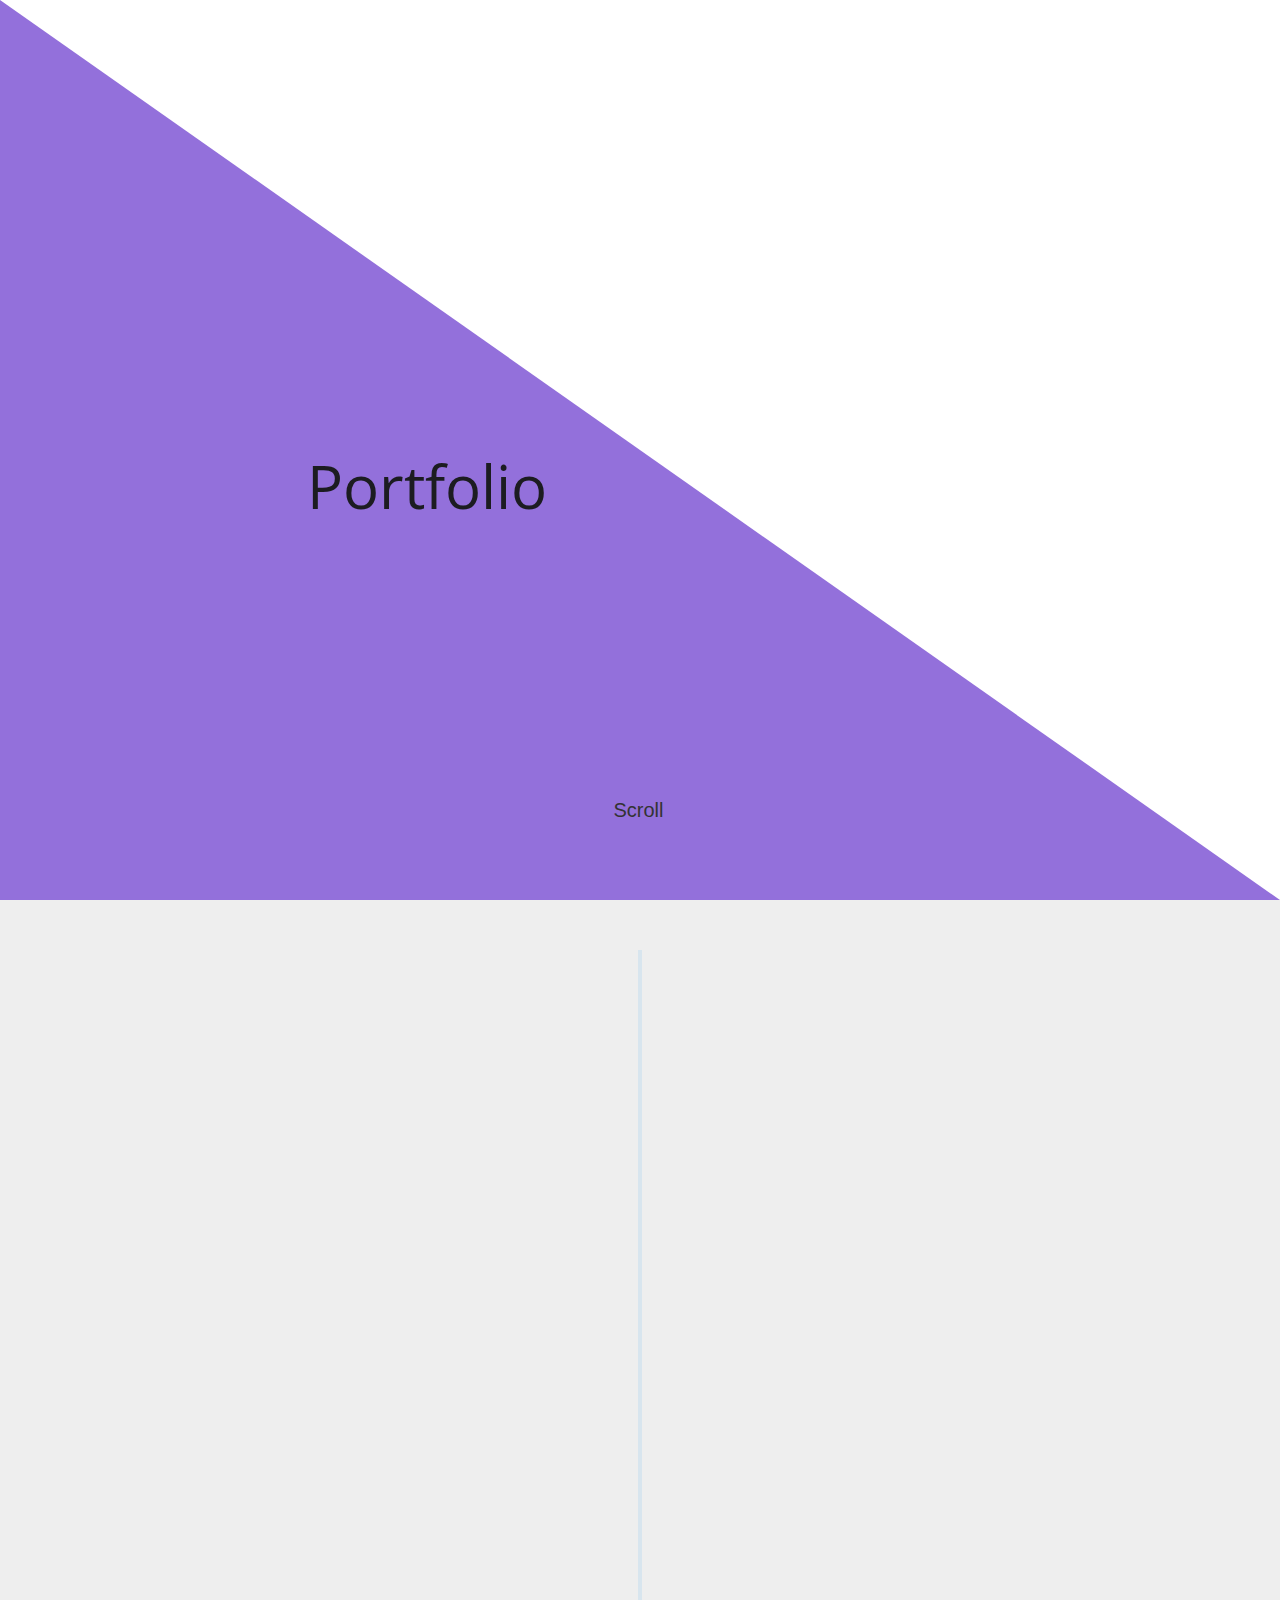
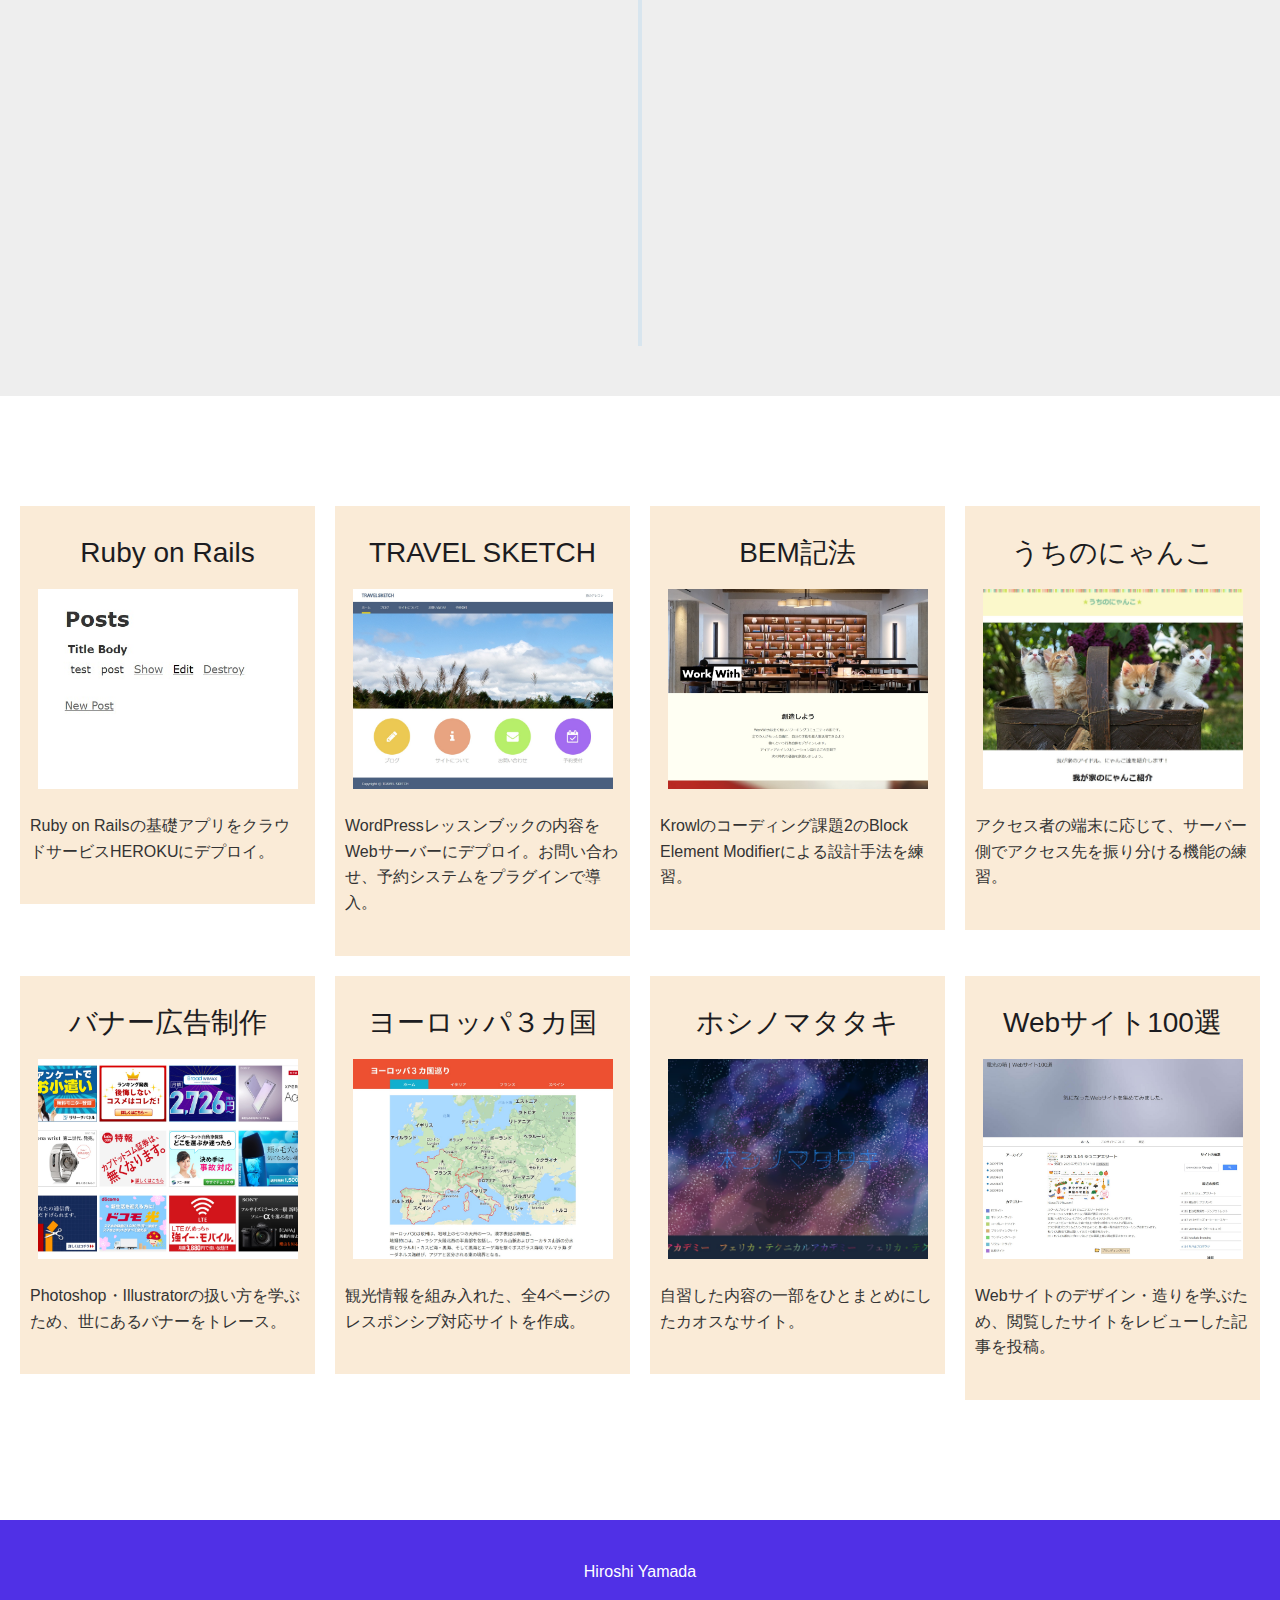
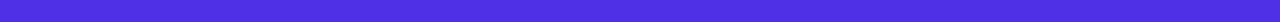
==== commit 95df8f26: "Add files via upload" ====
--- a/index.html
+++ b/index.html
@@ -52,7 +52,7 @@
       <h2>ビルメンテナンス会社を退職</h2>
       <p class="color-contrast-medium">新しい道に進むため、退職。</p>
       <div class="flex justify-between items-center">
-      <span class="cd-timeline__date">2019/08</span>
+      <span class="cd-timeline__date">2019/07</span>
       </div>
       </div> <!-- cd-timeline__content -->
       </div> <!-- cd-timeline__block -->
@@ -94,7 +94,7 @@
           <div class="box">
           <h2>Ruby on Rails</h2>
           <p class="thumbnail"><img src="img/App00_heroku-app.herokuapp.com.jpg" alt=""></p>
-          <p class="text">クラウドサービスHEROKUに、初歩的なRuby on RailsのWebアプリをデプロイ。</p>
+          <p class="text">Ruby on Railsの基礎アプリをクラウドサービスHEROKUにデプロイ。</p>
           </div><!-- /.box -->
         </a>
         <a data-fancybox data-type="iframe" data-src="site-02/index.html" href="javascript:;">
